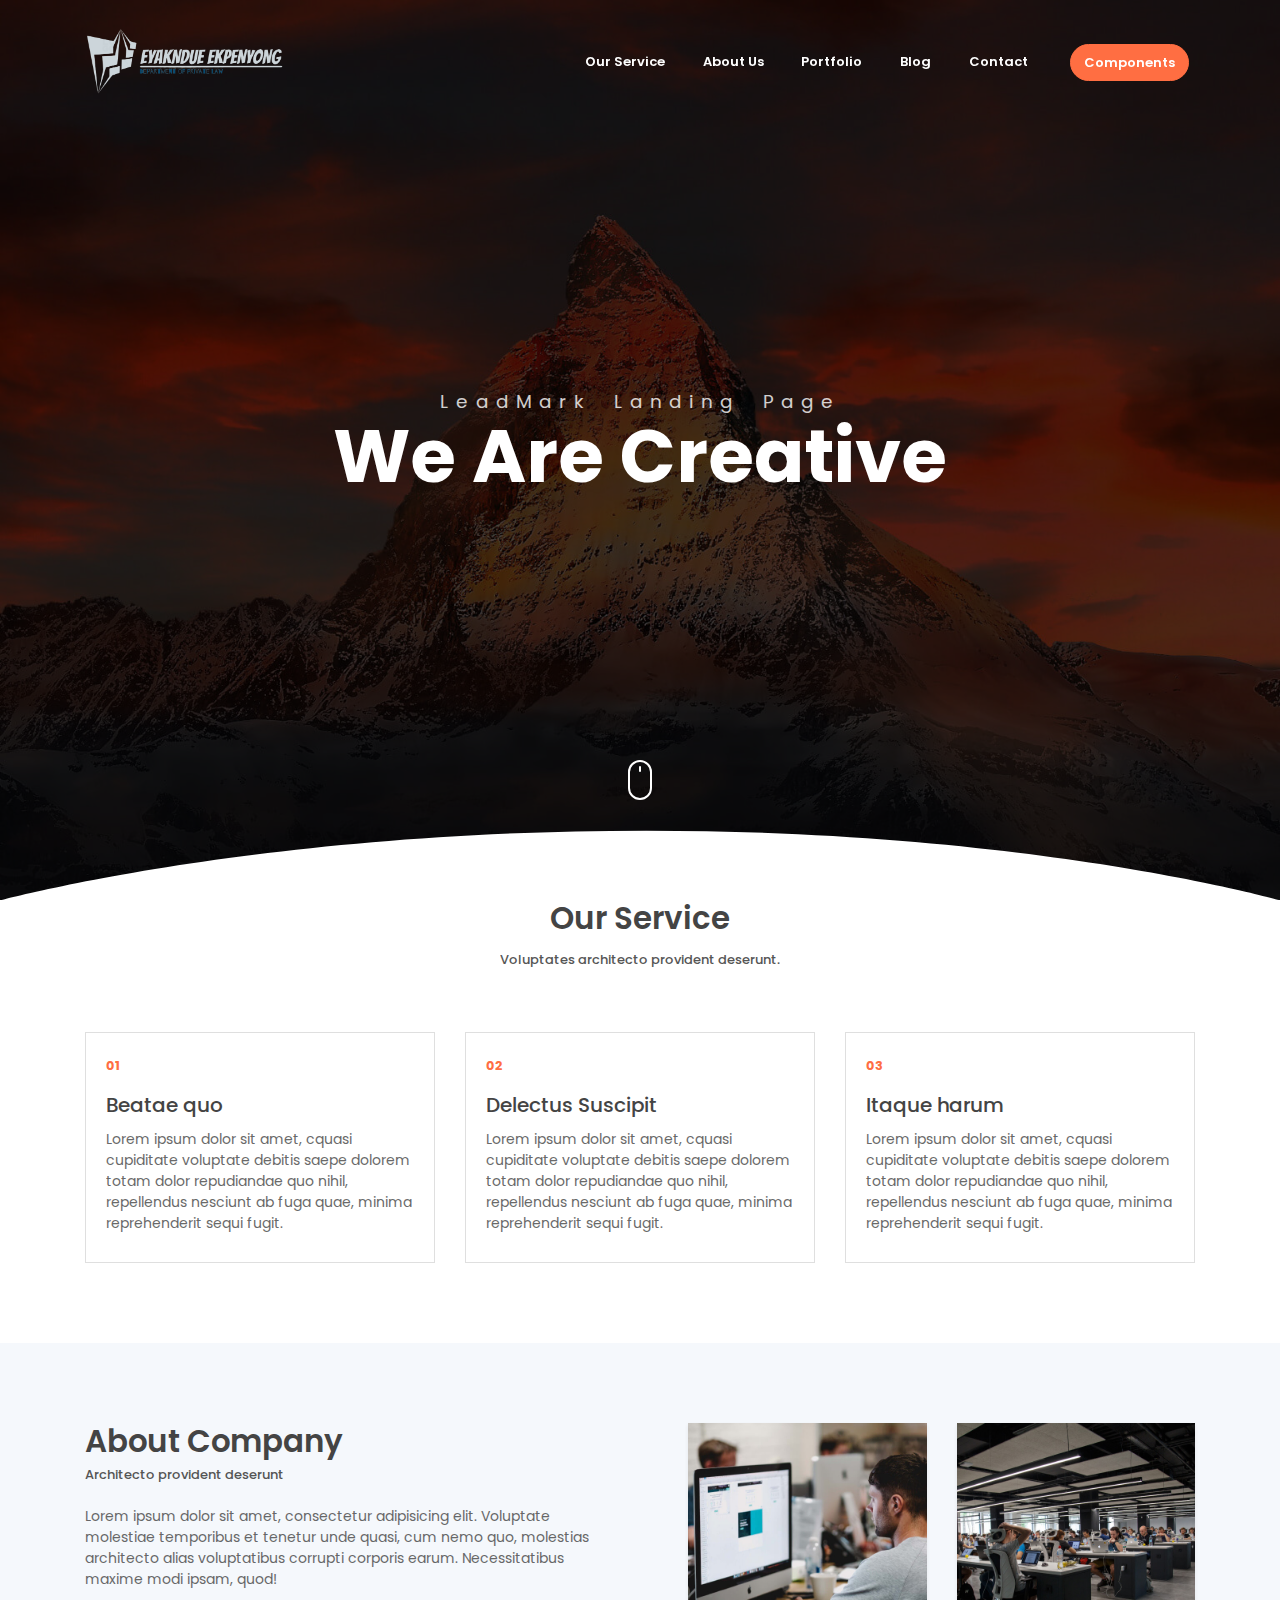
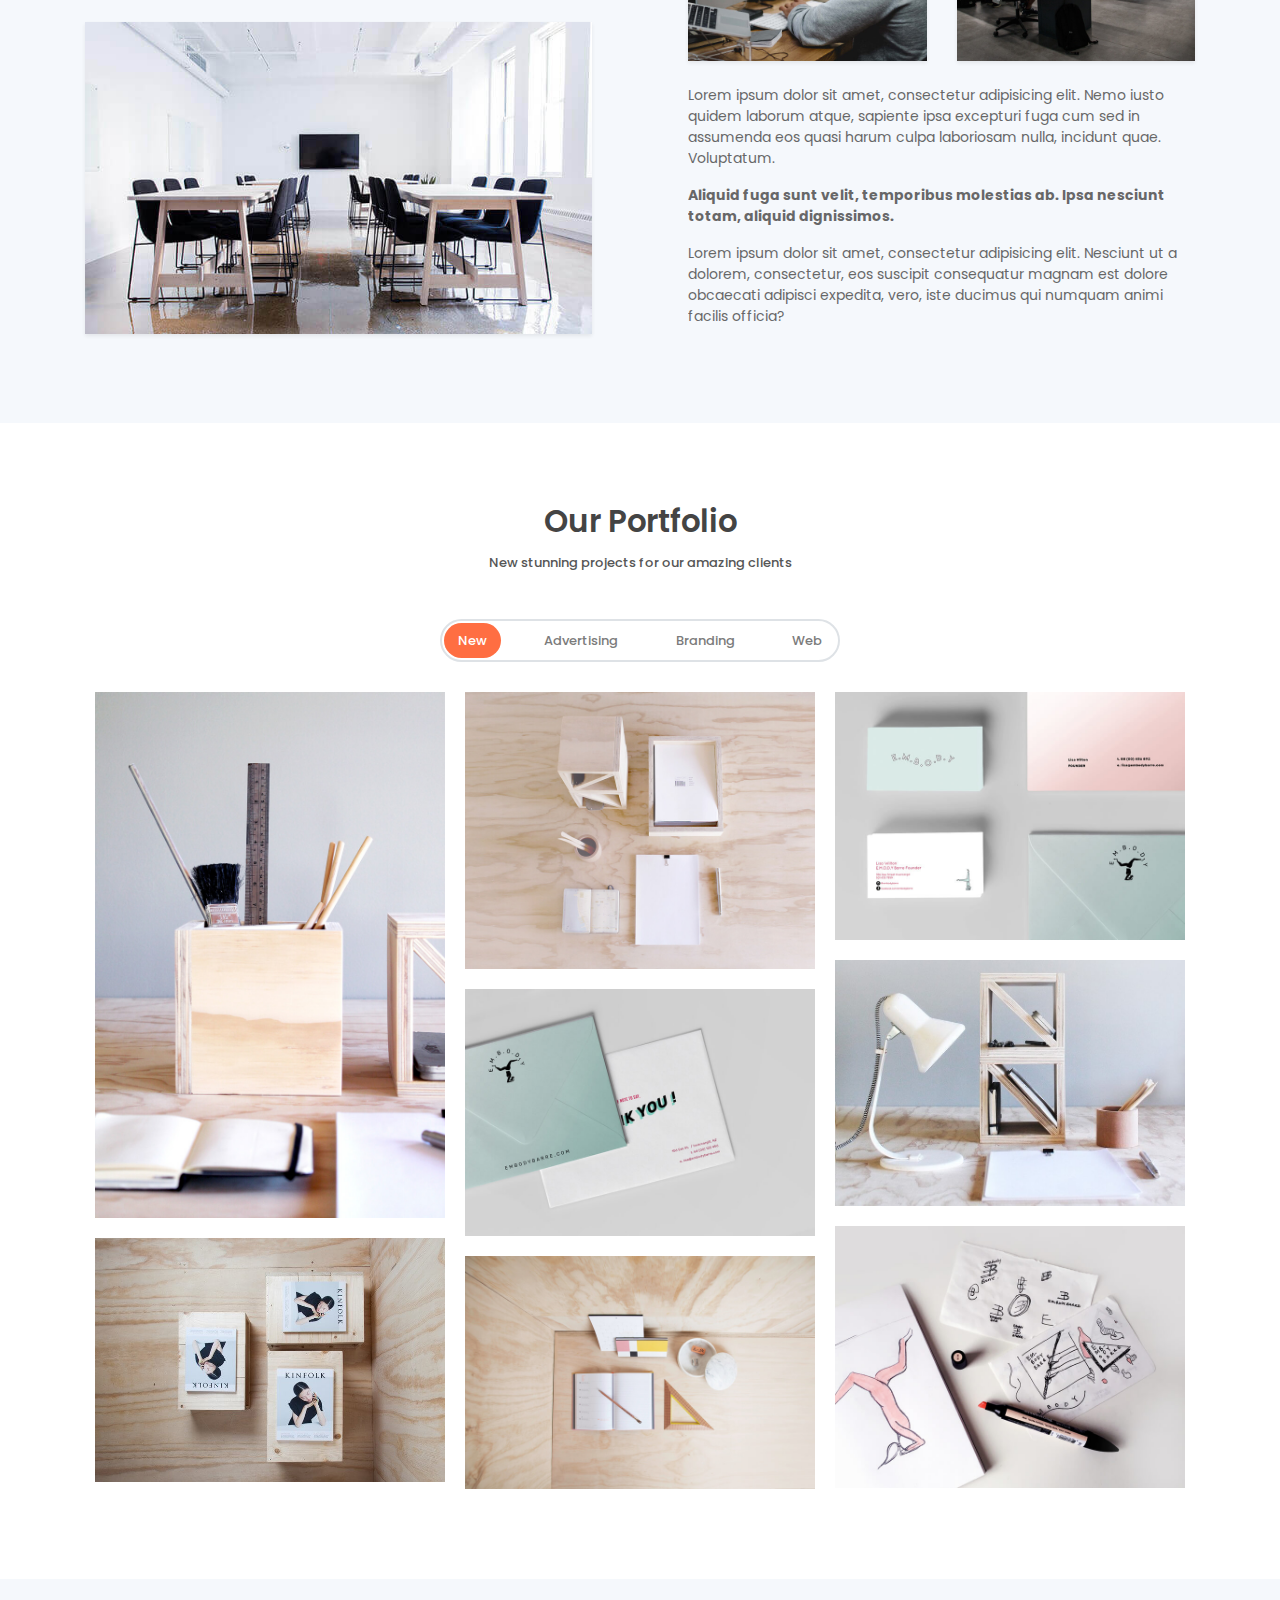
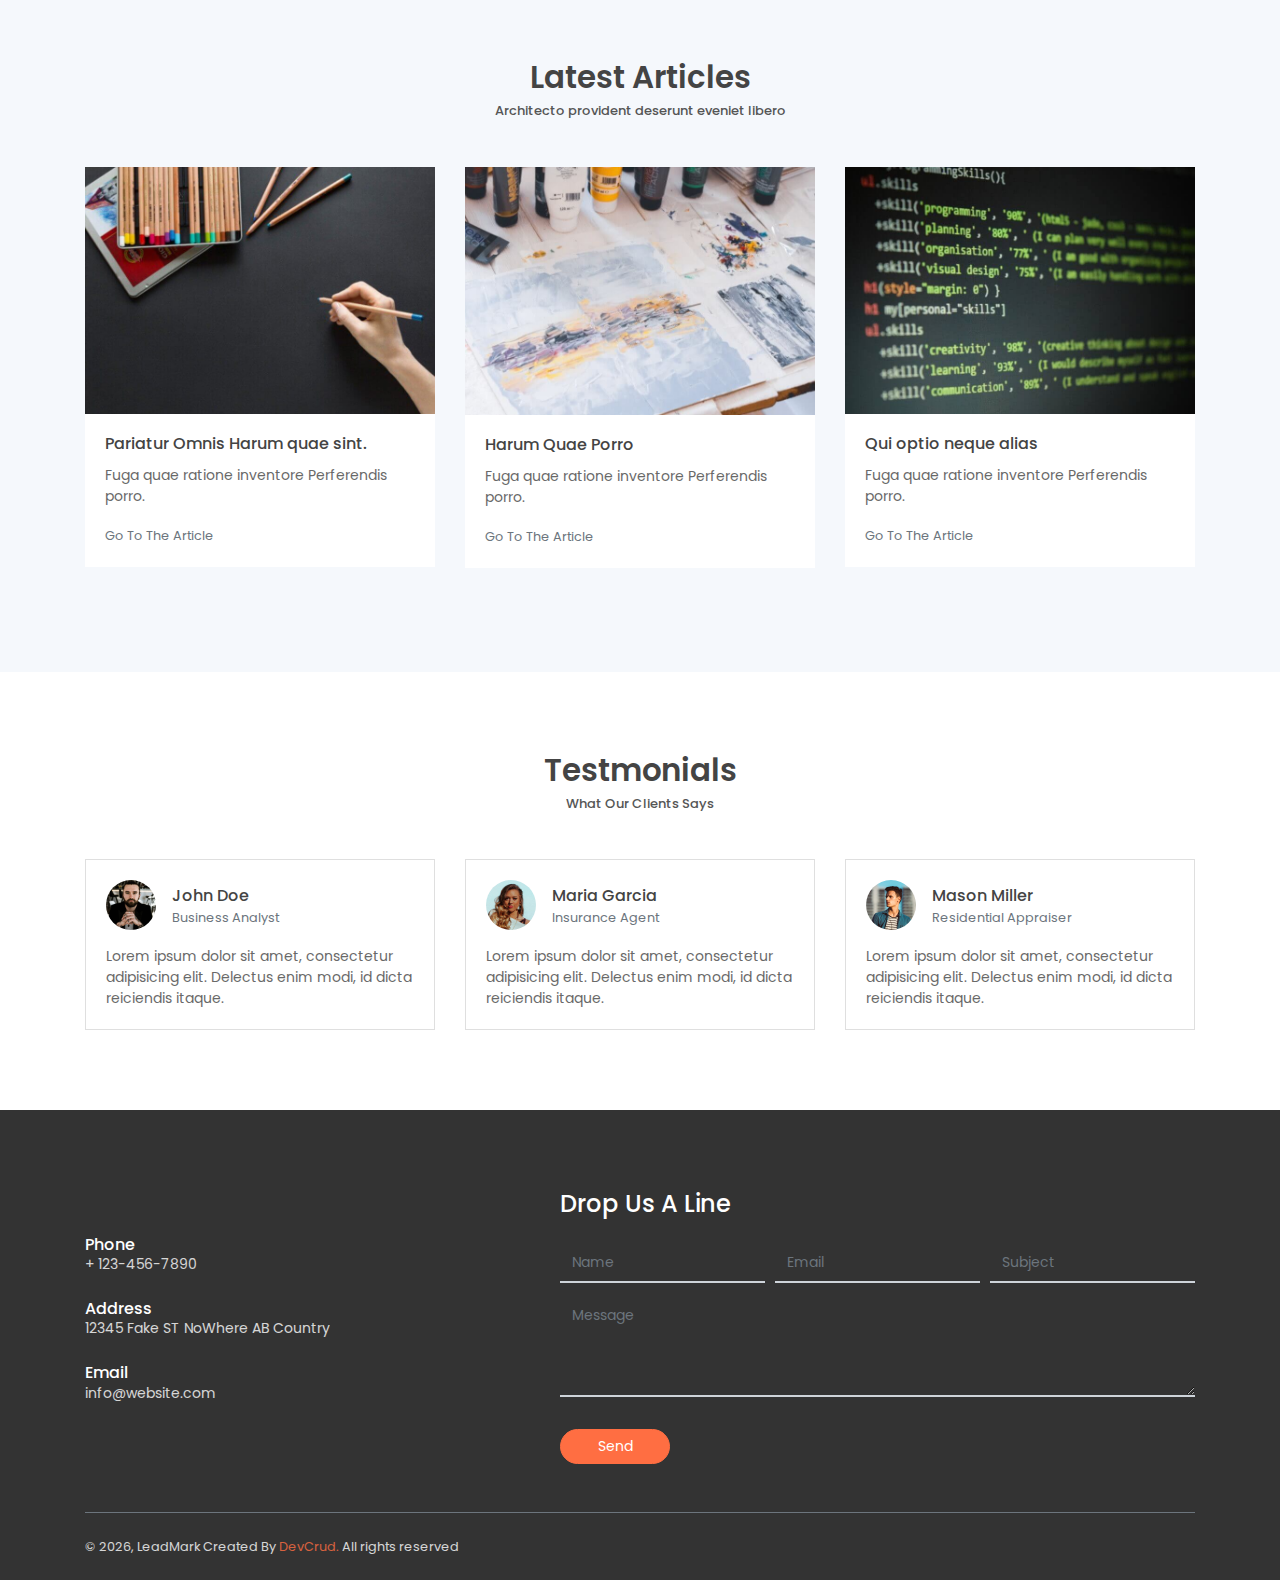
==== index.html @ 231e57fa "first commit" ====
<!DOCTYPE html>
<html lang="en">
<head>
	<meta charset="utf-8">
    <meta name="viewport" content="width=device-width, initial-scale=1, shrink-to-fit=no">
    <meta name="Department of Private Law, Faculty of Law
    University of Uyo" content="Faculty of Law, University of Uyo
    P.M.B. 1017, Uyo, Akwa Ibom State, Nigeria">
    <meta name="EYAKNDUE EKPENYONG NTEKIM" content="Devcrud">
    <title>EYAKNDUE EKPENYONG NTEKIM</title>
     <link rel="icon" type="image/x-icon" href="/public_html/assets/imgs/EYAKNDUE-1-removebg-preview.png">
    <!-- font icons -->
    <link rel="stylesheet" href="assets/vendors/themify-icons/css/themify-icons.css">
    <!-- Bootstrap + LeadMark main styles -->
	<link rel="stylesheet" href="/public_html/assets/css/style.css">
</head>
<body data-spy="scroll" data-target=".navbar" data-offset="40" id="home">

    <!-- page Navigation -->
    <nav class="navbar custom-navbar navbar-expand-md navbar-light fixed-top" data-spy="affix" data-offset-top="10">
        <div class="container">
            <a class="navbar-brand" href="#">
                <img src="/public_html/assets/imgs/Screenshot__3_-removebg-preview.png" alt="">
            </a>
            <button class="navbar-toggler ml-auto" type="button" data-toggle="collapse" data-target="#navbarSupportedContent" aria-controls="navbarSupportedContent" aria-expanded="false" aria-label="Toggle navigation">
                <span class="navbar-toggler-icon"></span>
            </button>
            <div class="collapse navbar-collapse" id="navbarSupportedContent">
                <ul class="navbar-nav ml-auto">                     
                    <li class="nav-item">
                        <a class="nav-link" href="#service">Our Service</a>
                    </li>
                    <li class="nav-item">
                        <a class="nav-link" href="#about">About Us</a>
                    </li>
                    <li class="nav-item">
                        <a class="nav-link" href="#portfolio">Portfolio</a>
                    </li>
                    <li class="nav-item">
                        <a class="nav-link" href="#blog">Blog</a>
                    </li>
                    <li class="nav-item">
                        <a class="nav-link" href="#contact">Contact</a>
                    </li>
                    <li class="nav-item">
                        <a href="./New CV EYAKNDUE EKPENYONG NTEKIM.pdf" download="./New CV EYAKNDUE EKPENYONG NTEKIM.pdf" class="ml-4 nav-link btn btn-primary btn-sm rounded">Components</a>
                    </li>
                </ul>
            </div>
        </div>
    </nav>
    <!-- End Of Second Navigation -->

    <!-- Page Header -->
    <header class="header">
        <div class="overlay">
            <h1 class="subtitle">LeadMark Landing Page</h1>
            <h1 class="title">We Are Creative</h1>  
        </div>  
        <div class="shape">
            <svg viewBox="0 0 1500 200">
                <path d="m 0,240 h 1500.4828 v -71.92164 c 0,0 -286.2763,-81.79324 -743.19024,-81.79324 C 300.37862,86.28512 0,168.07836 0,168.07836 Z"/>
            </svg>
        </div>  
        <div class="mouse-icon"><div class="wheel"></div></div>
    </header>
    <!-- End Of Page Header -->

    <!-- Service Section -->
    <section  id="service" class="section pt-0">
        <div class="container">
            <h6 class="section-title text-center">Our Service</h6>
            <h6 class="section-subtitle text-center mb-5 pb-3">Voluptates architecto provident deserunt.</h6>

            <div class="row">
                <div class="col-md-4">
                    <div class="card mb-4 mb-md-0">
                        <div class="card-body">
                            <small class="text-primary font-weight-bold">01</small>
                            <h5 class="card-title mt-3"> Beatae quo <h5>
                            <p class="mb-0">Lorem ipsum dolor sit amet, cquasi cupiditate voluptate debitis saepe dolorem totam dolor repudiandae quo nihil, repellendus nesciunt ab fuga quae, minima reprehenderit sequi fugit.</p>
                        </div>
                    </div>
                </div>
                <div class="col-md-4">
                    <div class="card mb-4 mb-md-0">
                        <div class="card-body">
                            <small class="text-primary font-weight-bold">02</small>
                            <h5 class="card-title mt-3">Delectus Suscipit<h5>
                            <p class="mb-0">Lorem ipsum dolor sit amet, cquasi cupiditate voluptate debitis saepe dolorem totam dolor repudiandae quo nihil, repellendus nesciunt ab fuga quae, minima reprehenderit sequi fugit.</p>
                        </div>
                    </div>
                </div>
                <div class="col-md-4">
                    <div class="card mb-4 mb-md-0">
                        <div class="card-body">
                            <small class="text-primary font-weight-bold">03</small>
                            <h5 class="card-title mt-3">Itaque harum<h5>
                            <p class="mb-0">Lorem ipsum dolor sit amet, cquasi cupiditate voluptate debitis saepe dolorem totam dolor repudiandae quo nihil, repellendus nesciunt ab fuga quae, minima reprehenderit sequi fugit.</p>
                        </div>
                    </div>
                </div>              
            </div>
        </div>
    </section>
    <!-- End OF Service Section -->

    <!-- About Section -->
    <section class="section" id="about">
        <div class="container">
            <div class="row justify-content-between">
                <div class="col-md-6 pr-md-5 mb-4 mb-md-0">
                    <h6 class="section-title mb-0">About Company</h6>
                    <h6 class="section-subtitle mb-4">Architecto provident deserunt</h6>
                    <p >Lorem ipsum dolor sit amet, consectetur adipisicing elit. Voluptate molestiae temporibus et tenetur unde quasi, cum nemo quo, molestias architecto alias voluptatibus corrupti corporis earum. Necessitatibus maxime modi ipsam, quod!</p>
                    <img src="./public_html/assets/imgs/about.jpg" alt="" class="w-100 mt-3 shadow-sm">
                </div>
                <div class="col-md-6 pl-md-5">
                    <div class="row">
                        <div class="col-6">
                            <img src="./public_html/assets/imgs/about-1.jpg" alt="" class="w-100 shadow-sm">
                        </div>
                        <div class="col-6">
                            <img src="./public_html/assets/imgs/about-2.jpg" alt="" class="w-100 shadow-sm">
                        </div>
                        <div class="col-12 mt-4">
                            <p>Lorem ipsum dolor sit amet, consectetur adipisicing elit. Nemo iusto quidem laborum atque, sapiente ipsa excepturi fuga cum sed in assumenda eos quasi harum culpa laboriosam nulla, incidunt quae. Voluptatum.</p>
                            <p><b>Aliquid fuga sunt velit, temporibus molestias ab. Ipsa nesciunt totam, aliquid dignissimos.</b><br>
                            </p>
                            <p>Lorem ipsum dolor sit amet, consectetur adipisicing elit. Nesciunt ut a dolorem, consectetur, eos suscipit consequatur magnam est dolore obcaecati adipisci expedita, vero, iste ducimus qui numquam animi facilis officia?</p>
                        </div>
                    </div>
                </div>
            </div>              
        </div>
    </section>
    <!-- End OF About Section -->

    <!-- Portfolio Section -->
    <section id="portfolio" class="section portfolio-section">
        <div class="container">
            <h6 class="section-title text-center">Our Portfolio</h6>
            <h6 class="section-subtitle mb-5 text-center">New stunning projects for our amazing clients</h6>
            <div class="filters">
                <a href="#" data-filter=".new" class="active">
                    New
                </a>
                <a href="#" data-filter=".advertising">
                    Advertising
                </a>
                <a href="#" data-filter=".branding">
                    Branding
                </a>
                <a href="#" data-filter=".web">
                    Web
                </a>
            </div>
            <div class="portfolio-container"> 
                <div class="col-md-6 col-lg-4 web new">
                    <div class="portfolio-item">
                        <img src="./public_html/assets/imgs/web-1.jpg" class="img-fluid" alt="Download free bootstrap 4 admin dashboard, free boootstrap 4 templates">
                        <div class="content-holder">
                            <a class="img-popup" href="./public_html/assets/imgs/web-1.jpg"></a>
                            <div class="text-holder">
                                <h6 class="title">WEB</h6>
                                <p class="subtitle">Expedita corporis doloremque velit in totam!</p>
                            </div>
                        </div>   
                    </div>             
                </div>
                <div class="col-md-6 col-lg-4 web new">
                    <div class="portfolio-item">
                        <img src="./public_html/assets/imgs/web-2.jpg" class="img-fluid" alt="Download free bootstrap 4 admin dashboard, free boootstrap 4 templates">
                        <div class="content-holder">
                            <a class="img-popup" href="./public_html/assets/imgs/web-2.jpg"></a>
                            <div class="text-holder">
                                <h6 class="title">WEB</h6>
                                <p class="subtitle">Expedita corporis doloremque velit in totam!</p>
                            </div>
                        </div> 
                    </div>                         
                </div>
                <div class="col-md-6 col-lg-4 advertising new">
                    <div class="portfolio-item">
                        <img src="./public_html/assets/imgs/advertising-2.jpg" class="img-fluid" alt="Download free bootstrap 4 admin dashboard, free boootstrap 4 templates">                         
                        <div class="content-holder">
                            <a class="img-popup" href="./public_html/assets/imgs/advertising-2.jpg"></a>
                            <div class="text-holder">
                                <h6 class="title">ADVERSTISING</h6>
                                <p class="subtitle">Expedita corporis doloremque velit in totam!</p>
                            </div>
                        </div>    
                    </div>              
                </div> 
                <div class="col-md-6 col-lg-4 web">
                    <div class="portfolio-item">
                        <img src="./public_html/assets/imgs/web-4.jpg" class="img-fluid" alt="Download free bootstrap 4 admin dashboard, free boootstrap 4 templates">
                        <div class="content-holder">
                            <a class="img-popup" href="./public_html/assets/imgs/web-4.jpg"></a>
                            <div class="text-holder">
                                <h6 class="title">WEB</h6>
                                <p class="subtitle">Expedita corporis doloremque velit in totam!</p>
                            </div>
                        </div>
                    </div>                                                     
                </div>

                <div class="col-md-6 col-lg-4 advertising"> 
                    <div class="portfolio-item">
                        <img src="./public_html/assets/imgs/advertising-1.jpg" class="img-fluid" alt="Download free bootstrap 4 admin dashboard, free boootstrap 4 templates">                               
                        <div class="content-holder">
                            <a class="img-popup" href="./public_html/assets/imgs/advertising-1.jpg"></a>
                            <div class="text-holder">
                                <h6 class="title">ADVERSITING</h6>
                                <p class="subtitle">Expedita corporis doloremque velit in totam!</p>
                            </div>
                        </div>
                    </div>                                                       
                </div> 
                <div class="col-md-6 col-lg-4 web new">
                    <div class="portfolio-item">
                        <img src="./public_html/assets/imgs/web-3.jpg" class="img-fluid" alt="Download free bootstrap 4 admin dashboard, free boootstrap 4 templates">  
                       <div class="content-holder">
                            <a class="img-popup" href="./public_html/assets/imgs/web-3.jpg"></a>
                            <div class="text-holder">
                                <h6 class="title">WEB</h6>
                                <p class="subtitle">Expedita corporis doloremque velit in totam!</p>
                            </div>
                        </div>
                    </div>                                                     
                </div>
                <div class="col-md-6 col-lg-4 advertising new">
                    <div class="portfolio-item">
                        <img src="./public_html/assets/imgs/advertising-3.jpg" class="img-fluid" alt="Download free bootstrap 4 admin dashboard, free boootstrap 4 templates">       
                       <div class="content-holder">
                            <a class="img-popup" href="./public_html/assets/imgs/advertising-3.jpg"></a>
                            <div class="text-holder">
                                <h6 class="title">ADVERSITING</h6>
                                <p class="subtitle">Expedita corporis doloremque velit in totam!</p>
                            </div>
                        </div>
                    </div>                                                       
                </div> 
                <div class="col-md-6 col-lg-4 advertising new"> 
                    <div class="portfolio-item">
                        <img src="./public_html/assets/imgs/advertising-4.jpg" class="img-fluid" alt="Download free bootstrap 4 admin dashboard, free boootstrap 4 templates">            
                        <div class="content-holder">
                            <a class="img-popup" href="./public_html/assets/imgs/advertising-4.jpg"></a>
                            <div class="text-holder">
                                <h6 class="title">ADVERTISING</h6>
                                <p class="subtitle">Expedita corporis doloremque velit in totam!</p>
                            </div>
                        </div>
                    </div>
                            
                </div> 
                <div class="col-md-6 col-lg-4 branding new">
                    <div class="portfolio-item">
                        <img src="./public_html/assets/imgs/branding-1.jpg" class="img-fluid" alt="Download free bootstrap 4 admin dashboard, free boootstrap 4 templates">                        
                        <div class="content-holder">
                            <a class="img-popup" href="./public_html/assets/imgs/branding-1.jpg"></a>
                            <div class="text-holder">
                                <h6 class="title">BRANDING</h6>
                                <p class="subtitle">Expedita corporis doloremque velit in totam!</p>
                            </div>
                        </div> 
                    </div>
                </div> 
                <div class="col-md-6 col-lg-4 branding">
                    <div class="portfolio-item">
                        <img src="./public_html/assets/imgs/branding-2.jpg" class="img-fluid" alt="Download free bootstrap 4 admin dashboard, free boootstrap 4 templates">  
                        <div class="content-holder">
                            <a class="img-popup" href="./public_html/assets/imgs/branding-2.jpg"></a>
                            <div class="text-holder">
                                <h6 class="title">BRANDING</h6>
                                <p class="subtitle">Expedita corporis doloremque velit in totam!</p>
                            </div>
                        </div>
                    </div>                                                     
                </div> 
                <div class="col-md-6 col-lg-4 branding new">
                    <div class="portfolio-item">
                        <img src="./public_html/assets/imgs/branding-3.jpg" class="img-fluid" alt="Download free bootstrap 4 admin dashboard, free boootstrap 4 templates">   
                        <div class="content-holder">
                            <a class="img-popup" href="./public_html/assets/imgs/branding-3.jpg"></a>
                            <div class="text-holder">
                                <h6 class="title">BRANDING</h6>
                                <p class="subtitle">Expedita corporis doloremque velit in totam!</p>
                            </div>
                        </div>
                    </div>                                                    
                </div> 
                <div class="col-md-6 col-lg-4 branding">
                    <div class="portfolio-item">
                        <img src="./public_html/assets/imgs/branding-4.jpg" class="img-fluid" alt="Download free bootstrap 4 admin dashboard, free boootstrap 4 templates">                      
                        <div class="content-holder">
                            <a class="img-popup" href="./public_html/assets/imgs/branding-4.jpg"></a>
                            <div class="text-holder">
                                <h6 class="title">BRANDING</h6>
                                <p class="subtitle">Expedita corporis doloremque velit in totam!</p>
                            </div>
                        </div>
                    </div>                                                      
                </div> 
                <div class="col-md-6 col-lg-4 branding">
                    <div class="portfolio-item">
                        <img src="./public_html/assets/imgs/branding-5.jpg" class="img-fluid" alt="Download free bootstrap 4 admin dashboard, free boootstrap 4 templates">          
                        <div class="content-holder">
                            <a class="img-popup" href="./public_html/assets/imgs/branding-5.jpg"></a>
                            <div class="text-holder">
                                <h6 class="title">BRANDING</h6>
                                <p class="subtitle">Expedita corporis doloremque velit in totam!</p>
                            </div>
                        </div>
                    </div>                                                   
                </div>
            </div>   
        </div>            
    </section>
    <!-- End of portfolio section -->

    <!-- Blog Section -->
    <section class="section" id="blog">
        <div class="container">
            <h6 class="section-title mb-0 text-center">Latest Articles</h6>
            <h6 class="section-subtitle mb-5 text-center">Architecto provident deserunt eveniet libero</h6>

            <div class="row">
                <div class="col-md-4">
                    <div class="card border-0 mb-4">
                        <img src="./public_html/assets/imgs/blog-1.jpg" alt="" class="card-img-top w-100">
                        <div class="card-body">                         
                            <h6 class="card-title">Pariatur Omnis Harum quae sint.</h6>
                            <p>Fuga quae ratione inventore Perferendis porro.</p>
                            <a href="javascript:void(0)" class="small text-muted">Go To The Article</a>
                        </div>
                    </div>
                </div>
                <div class="col-md-4">
                    <div class="card border-0 mb-4">
                        <img src="./public_html/assets/imgs/blog-2.jpg" alt="" class="card-img-top w-100">
                        <div class="card-body">                         
                            <h6 class="card-title"> Harum Quae Porro</h5>
                            <p>Fuga quae ratione inventore Perferendis porro.</p>
                            <a href="javascript:void(0)" class="small text-muted">Go To The Article</a>
                        </div>
                    </div>
                </div>
                <div class="col-md-4">
                    <div class="card border-0 mb-4">
                        <img src="./public_html/assets/imgs/blog-3.jpg" alt="" class="card-img-top w-100">
                        <div class="card-body">                         
                            <h6 class="card-title">Qui optio neque alias</h6>
                            <p>Fuga quae ratione inventore Perferendis porro.</p>
                            <a href="javascript:void(0)" class="small text-muted">Go To The Article</a>
                        </div>
                    </div>
                </div>
            </div>
        </div>
    </section>
    <!-- End of Blog Section -->

    <!-- Testmonial Section -->
    <section class="section" id="testmonial">
        <div class="container">
            <h6 class="section-title text-center mb-0">Testmonials</h6>
            <h6 class="section-subtitle mb-5 text-center">What Our Clients Says</h6>
            <div class="row">
                <div class="col-md-4 my-3 my-md-0">
                    <div class="card">
                        <div class="card-body">
                            <div class="media align-items-center mb-3">
                                <img class="mr-3" src="./public_html/assets/imgs/avatar.jpg" alt="">
                                <div class="media-body">
                                    <h6 class="mt-1 mb-0">John Doe</h6>
                                    <small class="text-muted mb-0">Business Analyst</small>     
                                </div>
                            </div>
                            <p class="mb-0">Lorem ipsum dolor sit amet, consectetur adipisicing elit. Delectus enim modi, id dicta reiciendis itaque.</p>
                        </div>
                    </div>
                </div>
                <div class="col-md-4 my-3 my-md-0">
                    <div class="card">
                        <div class="card-body">
                            <div class="media align-items-center mb-3">
                                <img class="mr-3" src="./public_html/assets/imgs/avatar-1.jpg" alt="">
                                <div class="media-body">
                                    <h6 class="mt-1 mb-0">Maria Garcia</h6>
                                    <small class="text-muted mb-0">Insurance Agent</small>      
                                </div>
                            </div>
                            <p class="mb-0">Lorem ipsum dolor sit amet, consectetur adipisicing elit. Delectus enim modi, id dicta reiciendis itaque.</p>
                        </div>
                    </div>
                </div>
                <div class="col-md-4 my-3 my-md-0">
                    <div class="card">
                        <div class="card-body">
                            <div class="media align-items-center mb-3">
                                <img class="mr-3" src="./public_html/assets/imgs/avatar-2.jpg" alt="">
                                <div class="media-body">
                                    <h6 class="mt-1 mb-0">Mason Miller</h6>
                                    <small class="text-muted mb-0">Residential Appraiser</small>        
                                </div>
                            </div>
                            <p class="mb-0">Lorem ipsum dolor sit amet, consectetur adipisicing elit. Delectus enim modi, id dicta reiciendis itaque.</p>
                        </div>
                    </div>
                </div>
            </div>
        </div>
    </section>
    <!-- End of Testmonial Section -->

    <!-- Contact Section -->
    <section id="contact" class="section has-img-bg pb-0">
        <div class="container">
            <div class="row align-items-center">
                <div class="col-md-5 my-3">
                    <h6 class="mb-0">Phone</h6>
                    <p class="mb-4">+ 123-456-7890</p>

                    <h6 class="mb-0">Address</h6>
                    <p class="mb-4">12345 Fake ST NoWhere AB Country</p>

                    <h6 class="mb-0">Email</h6>
                    <p class="mb-0">info@website.com</p>
                    <p></p>
                </div>
                <div class="col-md-7">
                    <form>
                        <h4 class="mb-4">Drop Us A Line</h4>
                        <div class="form-row">
                            <div class="form-group col-sm-4">
                                <input type="text" class="form-control text-white rounded-0 bg-transparent" name="name" placeholder="Name">
                            </div>
                            <div class="form-group col-sm-4">
                                <input type="email" class="form-control text-white rounded-0 bg-transparent" name="Email" placeholder="Email">
                            </div>
                            <div class="form-group col-sm-4">
                                <input type="text" class="form-control text-white rounded-0 bg-transparent" name="subject" placeholder="Subject">
                            </div>
                            <div class="form-group col-12">
                                <textarea name="message" id="" cols="30" rows="4" class="form-control text-white rounded-0 bg-transparent" placeholder="Message"></textarea>

                            </div>
                            <div class="form-group col-12 mb-0">
                                <button type="submit" class="btn btn-primary rounded w-md mt-3">Send</button>
                            </div>                          
                        </div>                          
                    </form>
                </div>
            </div>
            <!-- Page Footer -->
            <footer class="mt-5 py-4 border-top border-secondary">
                <p class="mb-0 small">&copy; <script>document.write(new Date().getFullYear())</script>, LeadMark Created By <a href="https://www.devcrud.com" target="_blank">DevCrud.</a>  All rights reserved </p>     
            </footer>
            <!-- End of Page Footer -->  
        </div>
    </section>
	
	<!-- core  -->
    <script src="./public_html/assets/vendors/jquery/jquery-3.4.1.js"></script>
    <script src="./public_html/assets/vendors/bootstrap/bootstrap.bundle.js"></script>

    <!-- bootstrap 3 affix -->
	<script src="./public_html/assets/vendors/bootstrap/bootstrap.affix.js"></script>

    <!-- Isotope -->
    <script src="./public_html/assets/vendors/isotope/isotope.pkgd.js "></script>

    <!-- LeadMark js -->
    <script src="/public_html/assets/js/indexScript.js"></script>

</body>
</html>
---- public_html/assets/css/style.css ----
@charset "UTF-8";
/*!
=========================================================
* LeadMark Landing page
=========================================================

* Copyright: 2019 DevCRUD (https://devcrud.com)
* Licensed: (https://devcrud.com/licenses)
* Coded by www.devcrud.com

=========================================================

* The above copyright notice and this permission notice shall be included in all copies or substantial portions of the Software.
*/
@import url("https://fonts.googleapis.com/css?family=Poppins:100,100i,200,200i,300,300i,400,400i,500,500i,600,600i,700,700i,800,800i,900,900i");
:root {
  --blue: #007bff;
  --indigo: #6610f2;
  --purple: #6f42c1;
  --pink: #e83e8c;
  --red: #eb4d4b;
  --orange: #fd7e14;
  --yellow: #EE5A24;
  --green: #6ab04c;
  --teal: #00cec9;
  --cyan: #1289A7;
  --white: #fff;
  --gray: #6c757d;
  --gray-dark: #1b1b1b;
  --primary: #ff6e42;
  --secondary: #6c757d;
  --success: #6ab04c;
  --info: #1289A7;
  --warning: #EE5A24;
  --danger: #eb4d4b;
  --light: #f8f9fa;
  --dark: #1b1b1b;
  --breakpoint-xs: 0;
  --breakpoint-sm: 576px;
  --breakpoint-md: 768px;
  --breakpoint-lg: 992px;
  --breakpoint-xl: 1200px;
  --font-family-sans-serif: "Poppins", sans-serif;
  --font-family-monospace: SFMono-Regular, Menlo, Monaco, Consolas, "Liberation Mono", "Courier New", monospace;
}

*,
*::before,
*::after {
  box-sizing: border-box;
}

html {
  font-family: sans-serif;
  line-height: 1.15;
  -webkit-text-size-adjust: 100%;
  -webkit-tap-highlight-color: rgba(0, 0, 0, 0);
}

article, aside, figcaption, figure, footer, header, hgroup, main, nav, section {
  display: block;
}

body {
  margin: 0;
  font-family: "Poppins", sans-serif;
  font-size: 1rem;
  font-weight: 400;
  line-height: 1.5;
  color: #444;
  text-align: left;
  background-color: #fff;
}

[tabindex="-1"]:focus {
  outline: 0 !important;
}

hr {
  box-sizing: content-box;
  height: 0;
  overflow: visible;
}

h1, h2, h3, h4, h5, h6 {
  margin-top: 0;
  margin-bottom: 0.5rem;
}

p {
  margin-top: 0;
  margin-bottom: 1rem;
}

abbr[title],
abbr[data-original-title] {
  text-decoration: underline;
  -webkit-text-decoration: underline dotted;
          text-decoration: underline dotted;
  cursor: help;
  border-bottom: 0;
  -webkit-text-decoration-skip-ink: none;
          text-decoration-skip-ink: none;
}

address {
  margin-bottom: 1rem;
  font-style: normal;
  line-height: inherit;
}

ol,
ul,
dl {
  margin-top: 0;
  margin-bottom: 1rem;
}

ol ol,
ul ul,
ol ul,
ul ol {
  margin-bottom: 0;
}

dt {
  font-weight: 700;
}

dd {
  margin-bottom: .5rem;
  margin-left: 0;
}

blockquote {
  margin: 0 0 1rem;
}

b,
strong {
  font-weight: bolder;
}

small {
  font-size: 80%;
}

sub,
sup {
  position: relative;
  font-size: 75%;
  line-height: 0;
  vertical-align: baseline;
}

sub {
  bottom: -.25em;
}

sup {
  top: -.5em;
}

a {
  color: #ff6e42;
  text-decoration: none;
  background-color: transparent;
}

a:hover {
  color: #f53900;
  text-decoration: none;
}

a:not([href]):not([tabindex]) {
  color: inherit;
  text-decoration: none;
}

a:not([href]):not([tabindex]):hover, a:not([href]):not([tabindex]):focus {
  color: inherit;
  text-decoration: none;
}

a:not([href]):not([tabindex]):focus {
  outline: 0;
}

pre,
code,
kbd,
samp {
  font-family: SFMono-Regular, Menlo, Monaco, Consolas, "Liberation Mono", "Courier New", monospace;
  font-size: 1em;
}

pre {
  margin-top: 0;
  margin-bottom: 1rem;
  overflow: auto;
}

figure {
  margin: 0 0 1rem;
}

img {
  vertical-align: middle;
  border-style: none;
}

svg {
  overflow: hidden;
  vertical-align: middle;
}

table {
  border-collapse: collapse;
}

caption {
  padding-top: 0.75rem;
  padding-bottom: 0.75rem;
  color: #6c757d;
  text-align: left;
  caption-side: bottom;
}

th {
  text-align: inherit;
}

label {
  display: inline-block;
  margin-bottom: 0.5rem;
}

button {
  border-radius: 0;
}

button:focus {
  outline: 1px dotted;
  outline: 5px auto -webkit-focus-ring-color;
}

input,
button,
select,
optgroup,
textarea {
  margin: 0;
  font-family: inherit;
  font-size: inherit;
  line-height: inherit;
}

button,
input {
  overflow: visible;
}

button,
select {
  text-transform: none;
}

select {
  word-wrap: normal;
}

button,
[type="button"],
[type="reset"],
[type="submit"] {
  -webkit-appearance: button;
}

button:not(:disabled),
[type="button"]:not(:disabled),
[type="reset"]:not(:disabled),
[type="submit"]:not(:disabled) {
  cursor: pointer;
}

button::-moz-focus-inner,
[type="button"]::-moz-focus-inner,
[type="reset"]::-moz-focus-inner,
[type="submit"]::-moz-focus-inner {
  padding: 0;
  border-style: none;
}

input[type="radio"],
input[type="checkbox"] {
  box-sizing: border-box;
  padding: 0;
}

input[type="date"],
input[type="time"],
input[type="datetime-local"],
input[type="month"] {
  -webkit-appearance: listbox;
}

textarea {
  overflow: auto;
  resize: vertical;
}

fieldset {
  min-width: 0;
  padding: 0;
  margin: 0;
  border: 0;
}

legend {
  display: block;
  width: 100%;
  max-width: 100%;
  padding: 0;
  margin-bottom: .5rem;
  font-size: 1.5rem;
  line-height: inherit;
  color: inherit;
  white-space: normal;
}

progress {
  vertical-align: baseline;
}

[type="number"]::-webkit-inner-spin-button,
[type="number"]::-webkit-outer-spin-button {
  height: auto;
}

[type="search"] {
  outline-offset: -2px;
  -webkit-appearance: none;
}

[type="search"]::-webkit-search-decoration {
  -webkit-appearance: none;
}

::-webkit-file-upload-button {
  font: inherit;
  -webkit-appearance: button;
}

output {
  display: inline-block;
}

summary {
  display: list-item;
  cursor: pointer;
}

template {
  display: none;
}

[hidden] {
  display: none !important;
}

h1, h2, h3, h4, h5, h6,
.h1, .h2, .h3, .h4, .h5, .h6 {
  margin-bottom: 0.5rem;
  font-weight: 500;
  line-height: 1.2;
}

h1, .h1 {
  font-size: 2.5rem;
}

h2, .h2 {
  font-size: 2rem;
}

h3, .h3 {
  font-size: 1.75rem;
}

h4, .h4 {
  font-size: 1.5rem;
}

h5, .h5 {
  font-size: 1.25rem;
}

h6, .h6 {
  font-size: 1rem;
}

.lead {
  font-size: 1.25rem;
  font-weight: 300;
}

.display-1 {
  font-size: 6rem;
  font-weight: 300;
  line-height: 1.2;
}

.display-2 {
  font-size: 5.5rem;
  font-weight: 300;
  line-height: 1.2;
}

.display-3 {
  font-size: 4.5rem;
  font-weight: 300;
  line-height: 1.2;
}

.display-4 {
  font-size: 3.5rem;
  font-weight: 300;
  line-height: 1.2;
}

hr {
  margin-top: 1rem;
  margin-bottom: 1rem;
  border: 0;
  border-top: 1px solid rgba(0, 0, 0, 0.1);
}

small,
.small {
  font-size: 80%;
  font-weight: 400;
}

mark,
.mark {
  padding: 0.2em;
  background-color: #fcf8e3;
}

.list-unstyled {
  padding-left: 0;
  list-style: none;
}

.list-inline {
  padding-left: 0;
  list-style: none;
}

.list-inline-item {
  display: inline-block;
}

.list-inline-item:not(:last-child) {
  margin-right: 0.5rem;
}

.initialism {
  font-size: 90%;
  text-transform: uppercase;
}

.blockquote {
  margin-bottom: 1rem;
  font-size: 1.25rem;
}

.blockquote-footer {
  display: block;
  font-size: 80%;
  color: #6c757d;
}

.blockquote-footer::before {
  content: "\2014\00A0";
}

.img-fluid {
  max-width: 100%;
  height: auto;
}

.img-thumbnail {
  padding: 0.25rem;
  background-color: #fff;
  border: 1px solid #dee2e6;
  border-radius: 0.25rem;
  max-width: 100%;
  height: auto;
}

.figure {
  display: inline-block;
}

.figure-img {
  margin-bottom: 0.5rem;
  line-height: 1;
}

.figure-caption {
  font-size: 90%;
  color: #6c757d;
}

code {
  font-size: 87.5%;
  color: #e83e8c;
  word-break: break-word;
}

a > code {
  color: inherit;
}

kbd {
  padding: 0.2rem 0.4rem;
  font-size: 87.5%;
  color: #fff;
  background-color: #1b1b1b;
  border-radius: 0.2rem;
}

kbd kbd {
  padding: 0;
  font-size: 100%;
  font-weight: 700;
}

pre {
  display: block;
  font-size: 87.5%;
  color: #1b1b1b;
}

pre code {
  font-size: inherit;
  color: inherit;
  word-break: normal;
}

.pre-scrollable {
  max-height: 340px;
  overflow-y: scroll;
}

.container {
  width: 100%;
  padding-right: 15px;
  padding-left: 15px;
  margin-right: auto;
  margin-left: auto;
}

@media (min-width: 576px) {
  .container {
    max-width: 540px;
  }
}

@media (min-width: 768px) {
  .container {
    max-width: 720px;
  }
}

@media (min-width: 992px) {
  .container {
    max-width: 960px;
  }
}

@media (min-width: 1200px) {
  .container {
    max-width: 1140px;
  }
}

.container-fluid {
  width: 100%;
  padding-right: 15px;
  padding-left: 15px;
  margin-right: auto;
  margin-left: auto;
}

.row {
  display: -webkit-box;
  display: -webkit-flex;
  display: -ms-flexbox;
  display: flex;
  -webkit-flex-wrap: wrap;
      -ms-flex-wrap: wrap;
          flex-wrap: wrap;
  margin-right: -15px;
  margin-left: -15px;
}

.no-gutters {
  margin-right: 0;
  margin-left: 0;
}

.no-gutters > .col,
.no-gutters > [class*="col-"] {
  padding-right: 0;
  padding-left: 0;
}

.col-1, .col-2, .col-3, .col-4, .col-5, .col-6, .col-7, .col-8, .col-9, .col-10, .col-11, .col-12, .col,
.col-auto, .col-sm-1, .col-sm-2, .col-sm-3, .col-sm-4, .col-sm-5, .col-sm-6, .col-sm-7, .col-sm-8, .col-sm-9, .col-sm-10, .col-sm-11, .col-sm-12, .col-sm,
.col-sm-auto, .col-md-1, .col-md-2, .col-md-3, .col-md-4, .col-md-5, .col-md-6, .col-md-7, .col-md-8, .col-md-9, .col-md-10, .col-md-11, .col-md-12, .col-md,
.col-md-auto, .col-lg-1, .col-lg-2, .col-lg-3, .col-lg-4, .col-lg-5, .col-lg-6, .col-lg-7, .col-lg-8, .col-lg-9, .col-lg-10, .col-lg-11, .col-lg-12, .col-lg,
.col-lg-auto, .col-xl-1, .col-xl-2, .col-xl-3, .col-xl-4, .col-xl-5, .col-xl-6, .col-xl-7, .col-xl-8, .col-xl-9, .col-xl-10, .col-xl-11, .col-xl-12, .col-xl,
.col-xl-auto {
  position: relative;
  width: 100%;
  padding-right: 15px;
  padding-left: 15px;
}

.col {
  -webkit-flex-basis: 0;
      -ms-flex-preferred-size: 0;
          flex-basis: 0;
  -webkit-box-flex: 1;
  -webkit-flex-grow: 1;
      -ms-flex-positive: 1;
          flex-grow: 1;
  max-width: 100%;
}

.col-auto {
  -webkit-box-flex: 0;
  -webkit-flex: 0 0 auto;
      -ms-flex: 0 0 auto;
          flex: 0 0 auto;
  width: auto;
  max-width: 100%;
}

.col-1 {
  -webkit-box-flex: 0;
  -webkit-flex: 0 0 8.33333%;
      -ms-flex: 0 0 8.33333%;
          flex: 0 0 8.33333%;
  max-width: 8.33333%;
}

.col-2 {
  -webkit-box-flex: 0;
  -webkit-flex: 0 0 16.66667%;
      -ms-flex: 0 0 16.66667%;
          flex: 0 0 16.66667%;
  max-width: 16.66667%;
}

.col-3 {
  -webkit-box-flex: 0;
  -webkit-flex: 0 0 25%;
      -ms-flex: 0 0 25%;
          flex: 0 0 25%;
  max-width: 25%;
}

.col-4 {
  -webkit-box-flex: 0;
  -webkit-flex: 0 0 33.33333%;
      -ms-flex: 0 0 33.33333%;
          flex: 0 0 33.33333%;
  max-width: 33.33333%;
}

.col-5 {
  -webkit-box-flex: 0;
  -webkit-flex: 0 0 41.66667%;
      -ms-flex: 0 0 41.66667%;
          flex: 0 0 41.66667%;
  max-width: 41.66667%;
}

.col-6 {
  -webkit-box-flex: 0;
  -webkit-flex: 0 0 50%;
      -ms-flex: 0 0 50%;
          flex: 0 0 50%;
  max-width: 50%;
}

.col-7 {
  -webkit-box-flex: 0;
  -webkit-flex: 0 0 58.33333%;
      -ms-flex: 0 0 58.33333%;
          flex: 0 0 58.33333%;
  max-width: 58.33333%;
}

.col-8 {
  -webkit-box-flex: 0;
  -webkit-flex: 0 0 66.66667%;
      -ms-flex: 0 0 66.66667%;
          flex: 0 0 66.66667%;
  max-width: 66.66667%;
}

.col-9 {
  -webkit-box-flex: 0;
  -webkit-flex: 0 0 75%;
      -ms-flex: 0 0 75%;
          flex: 0 0 75%;
  max-width: 75%;
}

.col-10 {
  -webkit-box-flex: 0;
  -webkit-flex: 0 0 83.33333%;
      -ms-flex: 0 0 83.33333%;
          flex: 0 0 83.33333%;
  max-width: 83.33333%;
}

.col-11 {
  -webkit-box-flex: 0;
  -webkit-flex: 0 0 91.66667%;
      -ms-flex: 0 0 91.66667%;
          flex: 0 0 91.66667%;
  max-width: 91.66667%;
}

.col-12 {
  -webkit-box-flex: 0;
  -webkit-flex: 0 0 100%;
      -ms-flex: 0 0 100%;
          flex: 0 0 100%;
  max-width: 100%;
}

.order-first {
  -webkit-box-ordinal-group: 0;
  -webkit-order: -1;
      -ms-flex-order: -1;
          order: -1;
}

.order-last {
  -webkit-box-ordinal-group: 14;
  -webkit-order: 13;
      -ms-flex-order: 13;
          order: 13;
}

.order-0 {
  -webkit-box-ordinal-group: 1;
  -webkit-order: 0;
      -ms-flex-order: 0;
          order: 0;
}

.order-1 {
  -webkit-box-ordinal-group: 2;
  -webkit-order: 1;
      -ms-flex-order: 1;
          order: 1;
}

.order-2 {
  -webkit-box-ordinal-group: 3;
  -webkit-order: 2;
      -ms-flex-order: 2;
          order: 2;
}

.order-3 {
  -webkit-box-ordinal-group: 4;
  -webkit-order: 3;
      -ms-flex-order: 3;
          order: 3;
}

.order-4 {
  -webkit-box-ordinal-group: 5;
  -webkit-order: 4;
      -ms-flex-order: 4;
          order: 4;
}

.order-5 {
  -webkit-box-ordinal-group: 6;
  -webkit-order: 5;
      -ms-flex-order: 5;
          order: 5;
}

.order-6 {
  -webkit-box-ordinal-group: 7;
  -webkit-order: 6;
      -ms-flex-order: 6;
          order: 6;
}

.order-7 {
  -webkit-box-ordinal-group: 8;
  -webkit-order: 7;
      -ms-flex-order: 7;
          order: 7;
}

.order-8 {
  -webkit-box-ordinal-group: 9;
  -webkit-order: 8;
      -ms-flex-order: 8;
          order: 8;
}

.order-9 {
  -webkit-box-ordinal-group: 10;
  -webkit-order: 9;
      -ms-flex-order: 9;
          order: 9;
}

.order-10 {
  -webkit-box-ordinal-group: 11;
  -webkit-order: 10;
      -ms-flex-order: 10;
          order: 10;
}

.order-11 {
  -webkit-box-ordinal-group: 12;
  -webkit-order: 11;
      -ms-flex-order: 11;
          order: 11;
}

.order-12 {
  -webkit-box-ordinal-group: 13;
  -webkit-order: 12;
      -ms-flex-order: 12;
          order: 12;
}

.offset-1 {
  margin-left: 8.33333%;
}

.offset-2 {
  margin-left: 16.66667%;
}

.offset-3 {
  margin-left: 25%;
}

.offset-4 {
  margin-left: 33.33333%;
}

.offset-5 {
  margin-left: 41.66667%;
}

.offset-6 {
  margin-left: 50%;
}

.offset-7 {
  margin-left: 58.33333%;
}

.offset-8 {
  margin-left: 66.66667%;
}

.offset-9 {
  margin-left: 75%;
}

.offset-10 {
  margin-left: 83.33333%;
}

.offset-11 {
  margin-left: 91.66667%;
}

@media (min-width: 576px) {
  .col-sm {
    -webkit-flex-basis: 0;
        -ms-flex-preferred-size: 0;
            flex-basis: 0;
    -webkit-box-flex: 1;
    -webkit-flex-grow: 1;
        -ms-flex-positive: 1;
            flex-grow: 1;
    max-width: 100%;
  }
  .col-sm-auto {
    -webkit-box-flex: 0;
    -webkit-flex: 0 0 auto;
        -ms-flex: 0 0 auto;
            flex: 0 0 auto;
    width: auto;
    max-width: 100%;
  }
  .col-sm-1 {
    -webkit-box-flex: 0;
    -webkit-flex: 0 0 8.33333%;
        -ms-flex: 0 0 8.33333%;
            flex: 0 0 8.33333%;
    max-width: 8.33333%;
  }
  .col-sm-2 {
    -webkit-box-flex: 0;
    -webkit-flex: 0 0 16.66667%;
        -ms-flex: 0 0 16.66667%;
            flex: 0 0 16.66667%;
    max-width: 16.66667%;
  }
  .col-sm-3 {
    -webkit-box-flex: 0;
    -webkit-flex: 0 0 25%;
        -ms-flex: 0 0 25%;
            flex: 0 0 25%;
    max-width: 25%;
  }
  .col-sm-4 {
    -webkit-box-flex: 0;
    -webkit-flex: 0 0 33.33333%;
        -ms-flex: 0 0 33.33333%;
            flex: 0 0 33.33333%;
    max-width: 33.33333%;
  }
  .col-sm-5 {
    -webkit-box-flex: 0;
    -webkit-flex: 0 0 41.66667%;
        -ms-flex: 0 0 41.66667%;
            flex: 0 0 41.66667%;
    max-width: 41.66667%;
  }
  .col-sm-6 {
    -webkit-box-flex: 0;
    -webkit-flex: 0 0 50%;
        -ms-flex: 0 0 50%;
            flex: 0 0 50%;
    max-width: 50%;
  }
  .col-sm-7 {
    -webkit-box-flex: 0;
    -webkit-flex: 0 0 58.33333%;
        -ms-flex: 0 0 58.33333%;
            flex: 0 0 58.33333%;
    max-width: 58.33333%;
  }
  .col-sm-8 {
    -webkit-box-flex: 0;
    -webkit-flex: 0 0 66.66667%;
        -ms-flex: 0 0 66.66667%;
            flex: 0 0 66.66667%;
    max-width: 66.66667%;
  }
  .col-sm-9 {
    -webkit-box-flex: 0;
    -webkit-flex: 0 0 75%;
        -ms-flex: 0 0 75%;
            flex: 0 0 75%;
    max-width: 75%;
  }
  .col-sm-10 {
    -webkit-box-flex: 0;
    -webkit-flex: 0 0 83.33333%;
        -ms-flex: 0 0 83.33333%;
            flex: 0 0 83.33333%;
    max-width: 83.33333%;
  }
  .col-sm-11 {
    -webkit-box-flex: 0;
    -webkit-flex: 0 0 91.66667%;
        -ms-flex: 0 0 91.66667%;
            flex: 0 0 91.66667%;
    max-width: 91.66667%;
  }
  .col-sm-12 {
    -webkit-box-flex: 0;
    -webkit-flex: 0 0 100%;
        -ms-flex: 0 0 100%;
            flex: 0 0 100%;
    max-width: 100%;
  }
  .order-sm-first {
    -webkit-box-ordinal-group: 0;
    -webkit-order: -1;
        -ms-flex-order: -1;
            order: -1;
  }
  .order-sm-last {
    -webkit-box-ordinal-group: 14;
    -webkit-order: 13;
        -ms-flex-order: 13;
            order: 13;
  }
  .order-sm-0 {
    -webkit-box-ordinal-group: 1;
    -webkit-order: 0;
        -ms-flex-order: 0;
            order: 0;
  }
  .order-sm-1 {
    -webkit-box-ordinal-group: 2;
    -webkit-order: 1;
        -ms-flex-order: 1;
            order: 1;
  }
  .order-sm-2 {
    -webkit-box-ordinal-group: 3;
    -webkit-order: 2;
        -ms-flex-order: 2;
            order: 2;
  }
  .order-sm-3 {
    -webkit-box-ordinal-group: 4;
    -webkit-order: 3;
        -ms-flex-order: 3;
            order: 3;
  }
  .order-sm-4 {
    -webkit-box-ordinal-group: 5;
    -webkit-order: 4;
        -ms-flex-order: 4;
            order: 4;
  }
  .order-sm-5 {
    -webkit-box-ordinal-group: 6;
    -webkit-order: 5;
        -ms-flex-order: 5;
            order: 5;
  }
  .order-sm-6 {
    -webkit-box-ordinal-group: 7;
    -webkit-order: 6;
        -ms-flex-order: 6;
            order: 6;
  }
  .order-sm-7 {
    -webkit-box-ordinal-group: 8;
    -webkit-order: 7;
        -ms-flex-order: 7;
            order: 7;
  }
  .order-sm-8 {
    -webkit-box-ordinal-group: 9;
    -webkit-order: 8;
        -ms-flex-order: 8;
            order: 8;
  }
  .order-sm-9 {
    -webkit-box-ordinal-group: 10;
    -webkit-order: 9;
        -ms-flex-order: 9;
            order: 9;
  }
  .order-sm-10 {
    -webkit-box-ordinal-group: 11;
    -webkit-order: 10;
        -ms-flex-order: 10;
            order: 10;
  }
  .order-sm-11 {
    -webkit-box-ordinal-group: 12;
    -webkit-order: 11;
        -ms-flex-order: 11;
            order: 11;
  }
  .order-sm-12 {
    -webkit-box-ordinal-group: 13;
    -webkit-order: 12;
        -ms-flex-order: 12;
            order: 12;
  }
  .offset-sm-0 {
    margin-left: 0;
  }
  .offset-sm-1 {
    margin-left: 8.33333%;
  }
  .offset-sm-2 {
    margin-left: 16.66667%;
  }
  .offset-sm-3 {
    margin-left: 25%;
  }
  .offset-sm-4 {
    margin-left: 33.33333%;
  }
  .offset-sm-5 {
    margin-left: 41.66667%;
  }
  .offset-sm-6 {
    margin-left: 50%;
  }
  .offset-sm-7 {
    margin-left: 58.33333%;
  }
  .offset-sm-8 {
    margin-left: 66.66667%;
  }
  .offset-sm-9 {
    margin-left: 75%;
  }
  .offset-sm-10 {
    margin-left: 83.33333%;
  }
  .offset-sm-11 {
    margin-left: 91.66667%;
  }
}

@media (min-width: 768px) {
  .col-md {
    -webkit-flex-basis: 0;
        -ms-flex-preferred-size: 0;
            flex-basis: 0;
    -webkit-box-flex: 1;
    -webkit-flex-grow: 1;
        -ms-flex-positive: 1;
            flex-grow: 1;
    max-width: 100%;
  }
  .col-md-auto {
    -webkit-box-flex: 0;
    -webkit-flex: 0 0 auto;
        -ms-flex: 0 0 auto;
            flex: 0 0 auto;
    width: auto;
    max-width: 100%;
  }
  .col-md-1 {
    -webkit-box-flex: 0;
    -webkit-flex: 0 0 8.33333%;
        -ms-flex: 0 0 8.33333%;
            flex: 0 0 8.33333%;
    max-width: 8.33333%;
  }
  .col-md-2 {
    -webkit-box-flex: 0;
    -webkit-flex: 0 0 16.66667%;
        -ms-flex: 0 0 16.66667%;
            flex: 0 0 16.66667%;
    max-width: 16.66667%;
  }
  .col-md-3 {
    -webkit-box-flex: 0;
    -webkit-flex: 0 0 25%;
        -ms-flex: 0 0 25%;
            flex: 0 0 25%;
    max-width: 25%;
  }
  .col-md-4 {
    -webkit-box-flex: 0;
    -webkit-flex: 0 0 33.33333%;
        -ms-flex: 0 0 33.33333%;
            flex: 0 0 33.33333%;
    max-width: 33.33333%;
  }
  .col-md-5 {
    -webkit-box-flex: 0;
    -webkit-flex: 0 0 41.66667%;
        -ms-flex: 0 0 41.66667%;
            flex: 0 0 41.66667%;
    max-width: 41.66667%;
  }
  .col-md-6 {
    -webkit-box-flex: 0;
    -webkit-flex: 0 0 50%;
        -ms-flex: 0 0 50%;
            flex: 0 0 50%;
    max-width: 50%;
  }
  .col-md-7 {
    -webkit-box-flex: 0;
    -webkit-flex: 0 0 58.33333%;
        -ms-flex: 0 0 58.33333%;
            flex: 0 0 58.33333%;
    max-width: 58.33333%;
  }
  .col-md-8 {
    -webkit-box-flex: 0;
    -webkit-flex: 0 0 66.66667%;
        -ms-flex: 0 0 66.66667%;
            flex: 0 0 66.66667%;
    max-width: 66.66667%;
  }
  .col-md-9 {
    -webkit-box-flex: 0;
    -webkit-flex: 0 0 75%;
        -ms-flex: 0 0 75%;
            flex: 0 0 75%;
    max-width: 75%;
  }
  .col-md-10 {
    -webkit-box-flex: 0;
    -webkit-flex: 0 0 83.33333%;
        -ms-flex: 0 0 83.33333%;
            flex: 0 0 83.33333%;
    max-width: 83.33333%;
  }
  .col-md-11 {
    -webkit-box-flex: 0;
    -webkit-flex: 0 0 91.66667%;
        -ms-flex: 0 0 91.66667%;
            flex: 0 0 91.66667%;
    max-width: 91.66667%;
  }
  .col-md-12 {
    -webkit-box-flex: 0;
    -webkit-flex: 0 0 100%;
        -ms-flex: 0 0 100%;
            flex: 0 0 100%;
    max-width: 100%;
  }
  .order-md-first {
    -webkit-box-ordinal-group: 0;
    -webkit-order: -1;
        -ms-flex-order: -1;
            order: -1;
  }
  .order-md-last {
    -webkit-box-ordinal-group: 14;
    -webkit-order: 13;
        -ms-flex-order: 13;
            order: 13;
  }
  .order-md-0 {
    -webkit-box-ordinal-group: 1;
    -webkit-order: 0;
        -ms-flex-order: 0;
            order: 0;
  }
  .order-md-1 {
    -webkit-box-ordinal-group: 2;
    -webkit-order: 1;
        -ms-flex-order: 1;
            order: 1;
  }
  .order-md-2 {
    -webkit-box-ordinal-group: 3;
    -webkit-order: 2;
        -ms-flex-order: 2;
            order: 2;
  }
  .order-md-3 {
    -webkit-box-ordinal-group: 4;
    -webkit-order: 3;
        -ms-flex-order: 3;
            order: 3;
  }
  .order-md-4 {
    -webkit-box-ordinal-group: 5;
    -webkit-order: 4;
        -ms-flex-order: 4;
            order: 4;
  }
  .order-md-5 {
    -webkit-box-ordinal-group: 6;
    -webkit-order: 5;
        -ms-flex-order: 5;
            order: 5;
  }
  .order-md-6 {
    -webkit-box-ordinal-group: 7;
    -webkit-order: 6;
        -ms-flex-order: 6;
            order: 6;
  }
  .order-md-7 {
    -webkit-box-ordinal-group: 8;
    -webkit-order: 7;
        -ms-flex-order: 7;
            order: 7;
  }
  .order-md-8 {
    -webkit-box-ordinal-group: 9;
    -webkit-order: 8;
        -ms-flex-order: 8;
            order: 8;
  }
  .order-md-9 {
    -webkit-box-ordinal-group: 10;
    -webkit-order: 9;
        -ms-flex-order: 9;
            order: 9;
  }
  .order-md-10 {
    -webkit-box-ordinal-group: 11;
    -webkit-order: 10;
        -ms-flex-order: 10;
            order: 10;
  }
  .order-md-11 {
    -webkit-box-ordinal-group: 12;
    -webkit-order: 11;
        -ms-flex-order: 11;
            order: 11;
  }
  .order-md-12 {
    -webkit-box-ordinal-group: 13;
    -webkit-order: 12;
        -ms-flex-order: 12;
            order: 12;
  }
  .offset-md-0 {
    margin-left: 0;
  }
  .offset-md-1 {
    margin-left: 8.33333%;
  }
  .offset-md-2 {
    margin-left: 16.66667%;
  }
  .offset-md-3 {
    margin-left: 25%;
  }
  .offset-md-4 {
    margin-left: 33.33333%;
  }
  .offset-md-5 {
    margin-left: 41.66667%;
  }
  .offset-md-6 {
    margin-left: 50%;
  }
  .offset-md-7 {
    margin-left: 58.33333%;
  }
  .offset-md-8 {
    margin-left: 66.66667%;
  }
  .offset-md-9 {
    margin-left: 75%;
  }
  .offset-md-10 {
    margin-left: 83.33333%;
  }
  .offset-md-11 {
    margin-left: 91.66667%;
  }
}

@media (min-width: 992px) {
  .col-lg {
    -webkit-flex-basis: 0;
        -ms-flex-preferred-size: 0;
            flex-basis: 0;
    -webkit-box-flex: 1;
    -webkit-flex-grow: 1;
        -ms-flex-positive: 1;
            flex-grow: 1;
    max-width: 100%;
  }
  .col-lg-auto {
    -webkit-box-flex: 0;
    -webkit-flex: 0 0 auto;
        -ms-flex: 0 0 auto;
            flex: 0 0 auto;
    width: auto;
    max-width: 100%;
  }
  .col-lg-1 {
    -webkit-box-flex: 0;
    -webkit-flex: 0 0 8.33333%;
        -ms-flex: 0 0 8.33333%;
            flex: 0 0 8.33333%;
    max-width: 8.33333%;
  }
  .col-lg-2 {
    -webkit-box-flex: 0;
    -webkit-flex: 0 0 16.66667%;
        -ms-flex: 0 0 16.66667%;
            flex: 0 0 16.66667%;
    max-width: 16.66667%;
  }
  .col-lg-3 {
    -webkit-box-flex: 0;
    -webkit-flex: 0 0 25%;
        -ms-flex: 0 0 25%;
            flex: 0 0 25%;
    max-width: 25%;
  }
  .col-lg-4 {
    -webkit-box-flex: 0;
    -webkit-flex: 0 0 33.33333%;
        -ms-flex: 0 0 33.33333%;
            flex: 0 0 33.33333%;
    max-width: 33.33333%;
  }
  .col-lg-5 {
    -webkit-box-flex: 0;
    -webkit-flex: 0 0 41.66667%;
        -ms-flex: 0 0 41.66667%;
            flex: 0 0 41.66667%;
    max-width: 41.66667%;
  }
  .col-lg-6 {
    -webkit-box-flex: 0;
    -webkit-flex: 0 0 50%;
        -ms-flex: 0 0 50%;
            flex: 0 0 50%;
    max-width: 50%;
  }
  .col-lg-7 {
    -webkit-box-flex: 0;
    -webkit-flex: 0 0 58.33333%;
        -ms-flex: 0 0 58.33333%;
            flex: 0 0 58.33333%;
    max-width: 58.33333%;
  }
  .col-lg-8 {
    -webkit-box-flex: 0;
    -webkit-flex: 0 0 66.66667%;
        -ms-flex: 0 0 66.66667%;
            flex: 0 0 66.66667%;
    max-width: 66.66667%;
  }
  .col-lg-9 {
    -webkit-box-flex: 0;
    -webkit-flex: 0 0 75%;
        -ms-flex: 0 0 75%;
            flex: 0 0 75%;
    max-width: 75%;
  }
  .col-lg-10 {
    -webkit-box-flex: 0;
    -webkit-flex: 0 0 83.33333%;
        -ms-flex: 0 0 83.33333%;
            flex: 0 0 83.33333%;
    max-width: 83.33333%;
  }
  .col-lg-11 {
    -webkit-box-flex: 0;
    -webkit-flex: 0 0 91.66667%;
        -ms-flex: 0 0 91.66667%;
            flex: 0 0 91.66667%;
    max-width: 91.66667%;
  }
  .col-lg-12 {
    -webkit-box-flex: 0;
    -webkit-flex: 0 0 100%;
        -ms-flex: 0 0 100%;
            flex: 0 0 100%;
    max-width: 100%;
  }
  .order-lg-first {
    -webkit-box-ordinal-group: 0;
    -webkit-order: -1;
        -ms-flex-order: -1;
            order: -1;
  }
  .order-lg-last {
    -webkit-box-ordinal-group: 14;
    -webkit-order: 13;
        -ms-flex-order: 13;
            order: 13;
  }
  .order-lg-0 {
    -webkit-box-ordinal-group: 1;
    -webkit-order: 0;
        -ms-flex-order: 0;
            order: 0;
  }
  .order-lg-1 {
    -webkit-box-ordinal-group: 2;
    -webkit-order: 1;
        -ms-flex-order: 1;
            order: 1;
  }
  .order-lg-2 {
    -webkit-box-ordinal-group: 3;
    -webkit-order: 2;
        -ms-flex-order: 2;
            order: 2;
  }
  .order-lg-3 {
    -webkit-box-ordinal-group: 4;
    -webkit-order: 3;
        -ms-flex-order: 3;
            order: 3;
  }
  .order-lg-4 {
    -webkit-box-ordinal-group: 5;
    -webkit-order: 4;
        -ms-flex-order: 4;
            order: 4;
  }
  .order-lg-5 {
    -webkit-box-ordinal-group: 6;
    -webkit-order: 5;
        -ms-flex-order: 5;
            order: 5;
  }
  .order-lg-6 {
    -webkit-box-ordinal-group: 7;
    -webkit-order: 6;
        -ms-flex-order: 6;
            order: 6;
  }
  .order-lg-7 {
    -webkit-box-ordinal-group: 8;
    -webkit-order: 7;
        -ms-flex-order: 7;
            order: 7;
  }
  .order-lg-8 {
    -webkit-box-ordinal-group: 9;
    -webkit-order: 8;
        -ms-flex-order: 8;
            order: 8;
  }
  .order-lg-9 {
    -webkit-box-ordinal-group: 10;
    -webkit-order: 9;
        -ms-flex-order: 9;
            order: 9;
  }
  .order-lg-10 {
    -webkit-box-ordinal-group: 11;
    -webkit-order: 10;
        -ms-flex-order: 10;
            order: 10;
  }
  .order-lg-11 {
    -webkit-box-ordinal-group: 12;
    -webkit-order: 11;
        -ms-flex-order: 11;
            order: 11;
  }
  .order-lg-12 {
    -webkit-box-ordinal-group: 13;
    -webkit-order: 12;
        -ms-flex-order: 12;
            order: 12;
  }
  .offset-lg-0 {
    margin-left: 0;
  }
  .offset-lg-1 {
    margin-left: 8.33333%;
  }
  .offset-lg-2 {
    margin-left: 16.66667%;
  }
  .offset-lg-3 {
    margin-left: 25%;
  }
  .offset-lg-4 {
    margin-left: 33.33333%;
  }
  .offset-lg-5 {
    margin-left: 41.66667%;
  }
  .offset-lg-6 {
    margin-left: 50%;
  }
  .offset-lg-7 {
    margin-left: 58.33333%;
  }
  .offset-lg-8 {
    margin-left: 66.66667%;
  }
  .offset-lg-9 {
    margin-left: 75%;
  }
  .offset-lg-10 {
    margin-left: 83.33333%;
  }
  .offset-lg-11 {
    margin-left: 91.66667%;
  }
}

@media (min-width: 1200px) {
  .col-xl {
    -webkit-flex-basis: 0;
        -ms-flex-preferred-size: 0;
            flex-basis: 0;
    -webkit-box-flex: 1;
    -webkit-flex-grow: 1;
        -ms-flex-positive: 1;
            flex-grow: 1;
    max-width: 100%;
  }
  .col-xl-auto {
    -webkit-box-flex: 0;
    -webkit-flex: 0 0 auto;
        -ms-flex: 0 0 auto;
            flex: 0 0 auto;
    width: auto;
    max-width: 100%;
  }
  .col-xl-1 {
    -webkit-box-flex: 0;
    -webkit-flex: 0 0 8.33333%;
        -ms-flex: 0 0 8.33333%;
            flex: 0 0 8.33333%;
    max-width: 8.33333%;
  }
  .col-xl-2 {
    -webkit-box-flex: 0;
    -webkit-flex: 0 0 16.66667%;
        -ms-flex: 0 0 16.66667%;
            flex: 0 0 16.66667%;
    max-width: 16.66667%;
  }
  .col-xl-3 {
    -webkit-box-flex: 0;
    -webkit-flex: 0 0 25%;
        -ms-flex: 0 0 25%;
            flex: 0 0 25%;
    max-width: 25%;
  }
  .col-xl-4 {
    -webkit-box-flex: 0;
    -webkit-flex: 0 0 33.33333%;
        -ms-flex: 0 0 33.33333%;
            flex: 0 0 33.33333%;
    max-width: 33.33333%;
  }
  .col-xl-5 {
    -webkit-box-flex: 0;
    -webkit-flex: 0 0 41.66667%;
        -ms-flex: 0 0 41.66667%;
            flex: 0 0 41.66667%;
    max-width: 41.66667%;
  }
  .col-xl-6 {
    -webkit-box-flex: 0;
    -webkit-flex: 0 0 50%;
        -ms-flex: 0 0 50%;
            flex: 0 0 50%;
    max-width: 50%;
  }
  .col-xl-7 {
    -webkit-box-flex: 0;
    -webkit-flex: 0 0 58.33333%;
        -ms-flex: 0 0 58.33333%;
            flex: 0 0 58.33333%;
    max-width: 58.33333%;
  }
  .col-xl-8 {
    -webkit-box-flex: 0;
    -webkit-flex: 0 0 66.66667%;
        -ms-flex: 0 0 66.66667%;
            flex: 0 0 66.66667%;
    max-width: 66.66667%;
  }
  .col-xl-9 {
    -webkit-box-flex: 0;
    -webkit-flex: 0 0 75%;
        -ms-flex: 0 0 75%;
            flex: 0 0 75%;
    max-width: 75%;
  }
  .col-xl-10 {
    -webkit-box-flex: 0;
    -webkit-flex: 0 0 83.33333%;
        -ms-flex: 0 0 83.33333%;
            flex: 0 0 83.33333%;
    max-width: 83.33333%;
  }
  .col-xl-11 {
    -webkit-box-flex: 0;
    -webkit-flex: 0 0 91.66667%;
        -ms-flex: 0 0 91.66667%;
            flex: 0 0 91.66667%;
    max-width: 91.66667%;
  }
  .col-xl-12 {
    -webkit-box-flex: 0;
    -webkit-flex: 0 0 100%;
        -ms-flex: 0 0 100%;
            flex: 0 0 100%;
    max-width: 100%;
  }
  .order-xl-first {
    -webkit-box-ordinal-group: 0;
    -webkit-order: -1;
        -ms-flex-order: -1;
            order: -1;
  }
  .order-xl-last {
    -webkit-box-ordinal-group: 14;
    -webkit-order: 13;
        -ms-flex-order: 13;
            order: 13;
  }
  .order-xl-0 {
    -webkit-box-ordinal-group: 1;
    -webkit-order: 0;
        -ms-flex-order: 0;
            order: 0;
  }
  .order-xl-1 {
    -webkit-box-ordinal-group: 2;
    -webkit-order: 1;
        -ms-flex-order: 1;
            order: 1;
  }
  .order-xl-2 {
    -webkit-box-ordinal-group: 3;
    -webkit-order: 2;
        -ms-flex-order: 2;
            order: 2;
  }
  .order-xl-3 {
    -webkit-box-ordinal-group: 4;
    -webkit-order: 3;
        -ms-flex-order: 3;
            order: 3;
  }
  .order-xl-4 {
    -webkit-box-ordinal-group: 5;
    -webkit-order: 4;
        -ms-flex-order: 4;
            order: 4;
  }
  .order-xl-5 {
    -webkit-box-ordinal-group: 6;
    -webkit-order: 5;
        -ms-flex-order: 5;
            order: 5;
  }
  .order-xl-6 {
    -webkit-box-ordinal-group: 7;
    -webkit-order: 6;
        -ms-flex-order: 6;
            order: 6;
  }
  .order-xl-7 {
    -webkit-box-ordinal-group: 8;
    -webkit-order: 7;
        -ms-flex-order: 7;
            order: 7;
  }
  .order-xl-8 {
    -webkit-box-ordinal-group: 9;
    -webkit-order: 8;
        -ms-flex-order: 8;
            order: 8;
  }
  .order-xl-9 {
    -webkit-box-ordinal-group: 10;
    -webkit-order: 9;
        -ms-flex-order: 9;
            order: 9;
  }
  .order-xl-10 {
    -webkit-box-ordinal-group: 11;
    -webkit-order: 10;
        -ms-flex-order: 10;
            order: 10;
  }
  .order-xl-11 {
    -webkit-box-ordinal-group: 12;
    -webkit-order: 11;
        -ms-flex-order: 11;
            order: 11;
  }
  .order-xl-12 {
    -webkit-box-ordinal-group: 13;
    -webkit-order: 12;
        -ms-flex-order: 12;
            order: 12;
  }
  .offset-xl-0 {
    margin-left: 0;
  }
  .offset-xl-1 {
    margin-left: 8.33333%;
  }
  .offset-xl-2 {
    margin-left: 16.66667%;
  }
  .offset-xl-3 {
    margin-left: 25%;
  }
  .offset-xl-4 {
    margin-left: 33.33333%;
  }
  .offset-xl-5 {
    margin-left: 41.66667%;
  }
  .offset-xl-6 {
    margin-left: 50%;
  }
  .offset-xl-7 {
    margin-left: 58.33333%;
  }
  .offset-xl-8 {
    margin-left: 66.66667%;
  }
  .offset-xl-9 {
    margin-left: 75%;
  }
  .offset-xl-10 {
    margin-left: 83.33333%;
  }
  .offset-xl-11 {
    margin-left: 91.66667%;
  }
}

.table {
  width: 100%;
  margin-bottom: 1rem;
  color: #444;
}

.table th,
.table td {
  padding: 0.75rem;
  vertical-align: top;
  border-top: 1px solid #dee2e6;
}

.table thead th {
  vertical-align: bottom;
  border-bottom: 2px solid #dee2e6;
}

.table tbody + tbody {
  border-top: 2px solid #dee2e6;
}

.table-sm th,
.table-sm td {
  padding: 0.3rem;
}

.table-bordered {
  border: 1px solid #dee2e6;
}

.table-bordered th,
.table-bordered td {
  border: 1px solid #dee2e6;
}

.table-bordered thead th,
.table-bordered thead td {
  border-bottom-width: 2px;
}

.table-borderless th,
.table-borderless td,
.table-borderless thead th,
.table-borderless tbody + tbody {
  border: 0;
}

.table-striped tbody tr:nth-of-type(odd) {
  background-color: rgba(0, 0, 0, 0.05);
}

.table-hover tbody tr:hover {
  color: #444;
  background-color: rgba(0, 0, 0, 0.075);
}

.table-primary,
.table-primary > th,
.table-primary > td {
  background-color: #ffd6ca;
}

.table-primary th,
.table-primary td,
.table-primary thead th,
.table-primary tbody + tbody {
  border-color: #ffb49d;
}

.table-hover .table-primary:hover {
  background-color: #ffc2b1;
}

.table-hover .table-primary:hover > td,
.table-hover .table-primary:hover > th {
  background-color: #ffc2b1;
}

.table-secondary,
.table-secondary > th,
.table-secondary > td {
  background-color: #d6d8db;
}

.table-secondary th,
.table-secondary td,
.table-secondary thead th,
.table-secondary tbody + tbody {
  border-color: #b3b7bb;
}

.table-hover .table-secondary:hover {
  background-color: #c8cbcf;
}

.table-hover .table-secondary:hover > td,
.table-hover .table-secondary:hover > th {
  background-color: #c8cbcf;
}

.table-success,
.table-success > th,
.table-success > td {
  background-color: #d5e9cd;
}

.table-success th,
.table-success td,
.table-success thead th,
.table-success tbody + tbody {
  border-color: #b2d6a2;
}

.table-hover .table-success:hover {
  background-color: #c6e1bb;
}

.table-hover .table-success:hover > td,
.table-hover .table-success:hover > th {
  background-color: #c6e1bb;
}

.table-info,
.table-info > th,
.table-info > td {
  background-color: #bddee6;
}

.table-info th,
.table-info td,
.table-info thead th,
.table-info tbody + tbody {
  border-color: #84c2d1;
}

.table-hover .table-info:hover {
  background-color: #abd5df;
}

.table-hover .table-info:hover > td,
.table-hover .table-info:hover > th {
  background-color: #abd5df;
}

.table-warning,
.table-warning > th,
.table-warning > td {
  background-color: #fad1c2;
}

.table-warning th,
.table-warning td,
.table-warning thead th,
.table-warning tbody + tbody {
  border-color: #f6a98d;
}

.table-hover .table-warning:hover {
  background-color: #f8bfaa;
}

.table-hover .table-warning:hover > td,
.table-hover .table-warning:hover > th {
  background-color: #f8bfaa;
}

.table-danger,
.table-danger > th,
.table-danger > td {
  background-color: #f9cdcd;
}

.table-danger th,
.table-danger td,
.table-danger thead th,
.table-danger tbody + tbody {
  border-color: #f5a2a1;
}

.table-hover .table-danger:hover {
  background-color: #f6b6b6;
}

.table-hover .table-danger:hover > td,
.table-hover .table-danger:hover > th {
  background-color: #f6b6b6;
}

.table-light,
.table-light > th,
.table-light > td {
  background-color: #fdfdfe;
}

.table-light th,
.table-light td,
.table-light thead th,
.table-light tbody + tbody {
  border-color: #fbfcfc;
}

.table-hover .table-light:hover {
  background-color: #ececf6;
}

.table-hover .table-light:hover > td,
.table-hover .table-light:hover > th {
  background-color: #ececf6;
}

.table-dark,
.table-dark > th,
.table-dark > td {
  background-color: #bfbfbf;
}

.table-dark th,
.table-dark td,
.table-dark thead th,
.table-dark tbody + tbody {
  border-color: #888888;
}

.table-hover .table-dark:hover {
  background-color: #b2b2b2;
}

.table-hover .table-dark:hover > td,
.table-hover .table-dark:hover > th {
  background-color: #b2b2b2;
}

.table-active,
.table-active > th,
.table-active > td {
  background-color: rgba(0, 0, 0, 0.075);
}

.table-hover .table-active:hover {
  background-color: rgba(0, 0, 0, 0.075);
}

.table-hover .table-active:hover > td,
.table-hover .table-active:hover > th {
  background-color: rgba(0, 0, 0, 0.075);
}

.table .thead-dark th {
  color: #fff;
  background-color: #343a40;
  border-color: #454d55;
}

.table .thead-light th {
  color: #495057;
  background-color: #e9ecef;
  border-color: #dee2e6;
}

.table-dark {
  color: #fff;
  background-color: #343a40;
}

.table-dark th,
.table-dark td,
.table-dark thead th {
  border-color: #454d55;
}

.table-dark.table-bordered {
  border: 0;
}

.table-dark.table-striped tbody tr:nth-of-type(odd) {
  background-color: rgba(255, 255, 255, 0.05);
}

.table-dark.table-hover tbody tr:hover {
  color: #fff;
  background-color: rgba(255, 255, 255, 0.075);
}

@media (max-width: 575.98px) {
  .table-responsive-sm {
    display: block;
    width: 100%;
    overflow-x: auto;
    -webkit-overflow-scrolling: touch;
  }
  .table-responsive-sm > .table-bordered {
    border: 0;
  }
}

@media (max-width: 767.98px) {
  .table-responsive-md {
    display: block;
    width: 100%;
    overflow-x: auto;
    -webkit-overflow-scrolling: touch;
  }
  .table-responsive-md > .table-bordered {
    border: 0;
  }
}

@media (max-width: 991.98px) {
  .table-responsive-lg {
    display: block;
    width: 100%;
    overflow-x: auto;
    -webkit-overflow-scrolling: touch;
  }
  .table-responsive-lg > .table-bordered {
    border: 0;
  }
}

@media (max-width: 1199.98px) {
  .table-responsive-xl {
    display: block;
    width: 100%;
    overflow-x: auto;
    -webkit-overflow-scrolling: touch;
  }
  .table-responsive-xl > .table-bordered {
    border: 0;
  }
}

.table-responsive {
  display: block;
  width: 100%;
  overflow-x: auto;
  -webkit-overflow-scrolling: touch;
}

.table-responsive > .table-bordered {
  border: 0;
}

.form-control {
  display: block;
  width: 100%;
  height: calc(1.5em + 0.75rem + 2px);
  padding: 0.375rem 0.75rem;
  font-size: 1rem;
  font-weight: 400;
  line-height: 1.5;
  color: #495057;
  background-color: transparent;
  background-clip: padding-box;
  border: 1px solid #ced4da;
  border-radius: 0;
  -webkit-transition: border-color 0.15s ease-in-out, box-shadow 0.15s ease-in-out;
  transition: border-color 0.15s ease-in-out, box-shadow 0.15s ease-in-out;
}

@media (prefers-reduced-motion: reduce) {
  .form-control {
    -webkit-transition: none;
    transition: none;
  }
}

.form-control::-ms-expand {
  background-color: transparent;
  border: 0;
}

.form-control:focus {
  color: #495057;
  background-color: transparent;
  border-color: #ffd0c2;
  outline: 0;
  box-shadow: none;
}

.form-control::-webkit-input-placeholder {
  color: #6c757d;
  opacity: 1;
}

.form-control::-moz-placeholder {
  color: #6c757d;
  opacity: 1;
}

.form-control:-ms-input-placeholder {
  color: #6c757d;
  opacity: 1;
}

.form-control::-ms-input-placeholder {
  color: #6c757d;
  opacity: 1;
}

.form-control::placeholder {
  color: #6c757d;
  opacity: 1;
}

.form-control:disabled, .form-control[readonly] {
  background-color: #e9ecef;
  opacity: 1;
}

select.form-control:focus::-ms-value {
  color: #495057;
  background-color: transparent;
}

.form-control-file,
.form-control-range {
  display: block;
  width: 100%;
}

.col-form-label {
  padding-top: calc(0.375rem + 1px);
  padding-bottom: calc(0.375rem + 1px);
  margin-bottom: 0;
  font-size: inherit;
  line-height: 1.5;
}

.col-form-label-lg {
  padding-top: calc(0.5rem + 1px);
  padding-bottom: calc(0.5rem + 1px);
  font-size: 1.25rem;
  line-height: 1.5;
}

.col-form-label-sm {
  padding-top: calc(0.25rem + 1px);
  padding-bottom: calc(0.25rem + 1px);
  font-size: 0.875rem;
  line-height: 1.5;
}

.form-control-plaintext {
  display: block;
  width: 100%;
  padding-top: 0.375rem;
  padding-bottom: 0.375rem;
  margin-bottom: 0;
  line-height: 1.5;
  color: #444;
  background-color: transparent;
  border: solid transparent;
  border-width: 1px 0;
}

.form-control-plaintext.form-control-sm, .form-control-plaintext.form-control-lg {
  padding-right: 0;
  padding-left: 0;
}

.form-control-sm {
  height: calc(1.5em + 0.5rem + 2px);
  padding: 0.25rem 0.5rem;
  font-size: 0.875rem;
  line-height: 1.5;
  border-radius: 0;
}

.form-control-lg {
  height: calc(1.5em + 1rem + 2px);
  padding: 0.5rem 1rem;
  font-size: 1.25rem;
  line-height: 1.5;
  border-radius: 0;
}

select.form-control[size], select.form-control[multiple] {
  height: auto;
}

textarea.form-control {
  height: auto;
}

.form-group {
  margin-bottom: 1rem;
}

.form-text {
  display: block;
  margin-top: 0.25rem;
}

.form-row {
  display: -webkit-box;
  display: -webkit-flex;
  display: -ms-flexbox;
  display: flex;
  -webkit-flex-wrap: wrap;
      -ms-flex-wrap: wrap;
          flex-wrap: wrap;
  margin-right: -5px;
  margin-left: -5px;
}

.form-row > .col,
.form-row > [class*="col-"] {
  padding-right: 5px;
  padding-left: 5px;
}

.form-check {
  position: relative;
  display: block;
  padding-left: 1.25rem;
}

.form-check-input {
  position: absolute;
  margin-top: 0.3rem;
  margin-left: -1.25rem;
}

.form-check-input:disabled ~ .form-check-label {
  color: #6c757d;
}

.form-check-label {
  margin-bottom: 0;
}

.form-check-inline {
  display: -webkit-inline-box;
  display: -webkit-inline-flex;
  display: -ms-inline-flexbox;
  display: inline-flex;
  -webkit-box-align: center;
  -webkit-align-items: center;
      -ms-flex-align: center;
          align-items: center;
  padding-left: 0;
  margin-right: 0.75rem;
}

.form-check-inline .form-check-input {
  position: static;
  margin-top: 0;
  margin-right: 0.3125rem;
  margin-left: 0;
}

.valid-feedback {
  display: none;
  width: 100%;
  margin-top: 0.25rem;
  font-size: 80%;
  color: #6ab04c;
}

.valid-tooltip {
  position: absolute;
  top: 100%;
  z-index: 5;
  display: none;
  max-width: 100%;
  padding: 0.25rem 0.5rem;
  margin-top: .1rem;
  font-size: 0.875rem;
  line-height: 1.5;
  color: #fff;
  background-color: rgba(106, 176, 76, 0.9);
  border-radius: 0.25rem;
}

.was-validated .form-control:valid, .form-control.is-valid {
  border-color: #6ab04c;
  padding-right: calc(1.5em + 0.75rem);
  background-image: url("data:image/svg+xml,%3csvg xmlns='http://www.w3.org/2000/svg' viewBox='0 0 8 8'%3e%3cpath fill='%236ab04c' d='M2.3 6.73L.6 4.53c-.4-1.04.46-1.4 1.1-.8l1.1 1.4 3.4-3.8c.6-.63 1.6-.27 1.2.7l-4 4.6c-.43.5-.8.4-1.1.1z'/%3e%3c/svg%3e");
  background-repeat: no-repeat;
  background-position: center right calc(0.375em + 0.1875rem);
  background-size: calc(0.75em + 0.375rem) calc(0.75em + 0.375rem);
}

.was-validated .form-control:valid:focus, .form-control.is-valid:focus {
  border-color: #6ab04c;
  box-shadow: 0 0 0 0.2rem rgba(106, 176, 76, 0.25);
}

.was-validated .form-control:valid ~ .valid-feedback,
.was-validated .form-control:valid ~ .valid-tooltip, .form-control.is-valid ~ .valid-feedback,
.form-control.is-valid ~ .valid-tooltip {
  display: block;
}

.was-validated textarea.form-control:valid, textarea.form-control.is-valid {
  padding-right: calc(1.5em + 0.75rem);
  background-position: top calc(0.375em + 0.1875rem) right calc(0.375em + 0.1875rem);
}

.was-validated .custom-select:valid, .custom-select.is-valid {
  border-color: #6ab04c;
  padding-right: calc((1em + 0.75rem) * 3 / 4 + 1.75rem);
  background: url("data:image/svg+xml,%3csvg xmlns='http://www.w3.org/2000/svg' viewBox='0 0 4 5'%3e%3cpath fill='%23343a40' d='M2 0L0 2h4zm0 5L0 3h4z'/%3e%3c/svg%3e") no-repeat right 0.75rem center/8px 10px, url("data:image/svg+xml,%3csvg xmlns='http://www.w3.org/2000/svg' viewBox='0 0 8 8'%3e%3cpath fill='%236ab04c' d='M2.3 6.73L.6 4.53c-.4-1.04.46-1.4 1.1-.8l1.1 1.4 3.4-3.8c.6-.63 1.6-.27 1.2.7l-4 4.6c-.43.5-.8.4-1.1.1z'/%3e%3c/svg%3e") transparent no-repeat center right 1.75rem/calc(0.75em + 0.375rem) calc(0.75em + 0.375rem);
}

.was-validated .custom-select:valid:focus, .custom-select.is-valid:focus {
  border-color: #6ab04c;
  box-shadow: 0 0 0 0.2rem rgba(106, 176, 76, 0.25);
}

.was-validated .custom-select:valid ~ .valid-feedback,
.was-validated .custom-select:valid ~ .valid-tooltip, .custom-select.is-valid ~ .valid-feedback,
.custom-select.is-valid ~ .valid-tooltip {
  display: block;
}

.was-validated .form-control-file:valid ~ .valid-feedback,
.was-validated .form-control-file:valid ~ .valid-tooltip, .form-control-file.is-valid ~ .valid-feedback,
.form-control-file.is-valid ~ .valid-tooltip {
  display: block;
}

.was-validated .form-check-input:valid ~ .form-check-label, .form-check-input.is-valid ~ .form-check-label {
  color: #6ab04c;
}

.was-validated .form-check-input:valid ~ .valid-feedback,
.was-validated .form-check-input:valid ~ .valid-tooltip, .form-check-input.is-valid ~ .valid-feedback,
.form-check-input.is-valid ~ .valid-tooltip {
  display: block;
}

.was-validated .custom-control-input:valid ~ .custom-control-label, .custom-control-input.is-valid ~ .custom-control-label {
  color: #6ab04c;
}

.was-validated .custom-control-input:valid ~ .custom-control-label::before, .custom-control-input.is-valid ~ .custom-control-label::before {
  border-color: #6ab04c;
}

.was-validated .custom-control-input:valid ~ .valid-feedback,
.was-validated .custom-control-input:valid ~ .valid-tooltip, .custom-control-input.is-valid ~ .valid-feedback,
.custom-control-input.is-valid ~ .valid-tooltip {
  display: block;
}

.was-validated .custom-control-input:valid:checked ~ .custom-control-label::before, .custom-control-input.is-valid:checked ~ .custom-control-label::before {
  border-color: #87c16e;
  background-color: #87c16e;
}

.was-validated .custom-control-input:valid:focus ~ .custom-control-label::before, .custom-control-input.is-valid:focus ~ .custom-control-label::before {
  box-shadow: 0 0 0 0.2rem rgba(106, 176, 76, 0.25);
}

.was-validated .custom-control-input:valid:focus:not(:checked) ~ .custom-control-label::before, .custom-control-input.is-valid:focus:not(:checked) ~ .custom-control-label::before {
  border-color: #6ab04c;
}

.was-validated .custom-file-input:valid ~ .custom-file-label, .custom-file-input.is-valid ~ .custom-file-label {
  border-color: #6ab04c;
}

.was-validated .custom-file-input:valid ~ .valid-feedback,
.was-validated .custom-file-input:valid ~ .valid-tooltip, .custom-file-input.is-valid ~ .valid-feedback,
.custom-file-input.is-valid ~ .valid-tooltip {
  display: block;
}

.was-validated .custom-file-input:valid:focus ~ .custom-file-label, .custom-file-input.is-valid:focus ~ .custom-file-label {
  border-color: #6ab04c;
  box-shadow: 0 0 0 0.2rem rgba(106, 176, 76, 0.25);
}

.invalid-feedback {
  display: none;
  width: 100%;
  margin-top: 0.25rem;
  font-size: 80%;
  color: #eb4d4b;
}

.invalid-tooltip {
  position: absolute;
  top: 100%;
  z-index: 5;
  display: none;
  max-width: 100%;
  padding: 0.25rem 0.5rem;
  margin-top: .1rem;
  font-size: 0.875rem;
  line-height: 1.5;
  color: #fff;
  background-color: rgba(235, 77, 75, 0.9);
  border-radius: 0.25rem;
}

.was-validated .form-control:invalid, .form-control.is-invalid {
  border-color: #eb4d4b;
  padding-right: calc(1.5em + 0.75rem);
  background-image: url("data:image/svg+xml,%3csvg xmlns='http://www.w3.org/2000/svg' fill='%23eb4d4b' viewBox='-2 -2 7 7'%3e%3cpath stroke='%23eb4d4b' d='M0 0l3 3m0-3L0 3'/%3e%3ccircle r='.5'/%3e%3ccircle cx='3' r='.5'/%3e%3ccircle cy='3' r='.5'/%3e%3ccircle cx='3' cy='3' r='.5'/%3e%3c/svg%3E");
  background-repeat: no-repeat;
  background-position: center right calc(0.375em + 0.1875rem);
  background-size: calc(0.75em + 0.375rem) calc(0.75em + 0.375rem);
}

.was-validated .form-control:invalid:focus, .form-control.is-invalid:focus {
  border-color: #eb4d4b;
  box-shadow: 0 0 0 0.2rem rgba(235, 77, 75, 0.25);
}

.was-validated .form-control:invalid ~ .invalid-feedback,
.was-validated .form-control:invalid ~ .invalid-tooltip, .form-control.is-invalid ~ .invalid-feedback,
.form-control.is-invalid ~ .invalid-tooltip {
  display: block;
}

.was-validated textarea.form-control:invalid, textarea.form-control.is-invalid {
  padding-right: calc(1.5em + 0.75rem);
  background-position: top calc(0.375em + 0.1875rem) right calc(0.375em + 0.1875rem);
}

.was-validated .custom-select:invalid, .custom-select.is-invalid {
  border-color: #eb4d4b;
  padding-right: calc((1em + 0.75rem) * 3 / 4 + 1.75rem);
  background: url("data:image/svg+xml,%3csvg xmlns='http://www.w3.org/2000/svg' viewBox='0 0 4 5'%3e%3cpath fill='%23343a40' d='M2 0L0 2h4zm0 5L0 3h4z'/%3e%3c/svg%3e") no-repeat right 0.75rem center/8px 10px, url("data:image/svg+xml,%3csvg xmlns='http://www.w3.org/2000/svg' fill='%23eb4d4b' viewBox='-2 -2 7 7'%3e%3cpath stroke='%23eb4d4b' d='M0 0l3 3m0-3L0 3'/%3e%3ccircle r='.5'/%3e%3ccircle cx='3' r='.5'/%3e%3ccircle cy='3' r='.5'/%3e%3ccircle cx='3' cy='3' r='.5'/%3e%3c/svg%3E") transparent no-repeat center right 1.75rem/calc(0.75em + 0.375rem) calc(0.75em + 0.375rem);
}

.was-validated .custom-select:invalid:focus, .custom-select.is-invalid:focus {
  border-color: #eb4d4b;
  box-shadow: 0 0 0 0.2rem rgba(235, 77, 75, 0.25);
}

.was-validated .custom-select:invalid ~ .invalid-feedback,
.was-validated .custom-select:invalid ~ .invalid-tooltip, .custom-select.is-invalid ~ .invalid-feedback,
.custom-select.is-invalid ~ .invalid-tooltip {
  display: block;
}

.was-validated .form-control-file:invalid ~ .invalid-feedback,
.was-validated .form-control-file:invalid ~ .invalid-tooltip, .form-control-file.is-invalid ~ .invalid-feedback,
.form-control-file.is-invalid ~ .invalid-tooltip {
  display: block;
}

.was-validated .form-check-input:invalid ~ .form-check-label, .form-check-input.is-invalid ~ .form-check-label {
  color: #eb4d4b;
}

.was-validated .form-check-input:invalid ~ .invalid-feedback,
.was-validated .form-check-input:invalid ~ .invalid-tooltip, .form-check-input.is-invalid ~ .invalid-feedback,
.form-check-input.is-invalid ~ .invalid-tooltip {
  display: block;
}

.was-validated .custom-control-input:invalid ~ .custom-control-label, .custom-control-input.is-invalid ~ .custom-control-label {
  color: #eb4d4b;
}

.was-validated .custom-control-input:invalid ~ .custom-control-label::before, .custom-control-input.is-invalid ~ .custom-control-label::before {
  border-color: #eb4d4b;
}

.was-validated .custom-control-input:invalid ~ .invalid-feedback,
.was-validated .custom-control-input:invalid ~ .invalid-tooltip, .custom-control-input.is-invalid ~ .invalid-feedback,
.custom-control-input.is-invalid ~ .invalid-tooltip {
  display: block;
}

.was-validated .custom-control-input:invalid:checked ~ .custom-control-label::before, .custom-control-input.is-invalid:checked ~ .custom-control-label::before {
  border-color: #f07a79;
  background-color: #f07a79;
}

.was-validated .custom-control-input:invalid:focus ~ .custom-control-label::before, .custom-control-input.is-invalid:focus ~ .custom-control-label::before {
  box-shadow: 0 0 0 0.2rem rgba(235, 77, 75, 0.25);
}

.was-validated .custom-control-input:invalid:focus:not(:checked) ~ .custom-control-label::before, .custom-control-input.is-invalid:focus:not(:checked) ~ .custom-control-label::before {
  border-color: #eb4d4b;
}

.was-validated .custom-file-input:invalid ~ .custom-file-label, .custom-file-input.is-invalid ~ .custom-file-label {
  border-color: #eb4d4b;
}

.was-validated .custom-file-input:invalid ~ .invalid-feedback,
.was-validated .custom-file-input:invalid ~ .invalid-tooltip, .custom-file-input.is-invalid ~ .invalid-feedback,
.custom-file-input.is-invalid ~ .invalid-tooltip {
  display: block;
}

.was-validated .custom-file-input:invalid:focus ~ .custom-file-label, .custom-file-input.is-invalid:focus ~ .custom-file-label {
  border-color: #eb4d4b;
  box-shadow: 0 0 0 0.2rem rgba(235, 77, 75, 0.25);
}

.form-inline {
  display: -webkit-box;
  display: -webkit-flex;
  display: -ms-flexbox;
  display: flex;
  -webkit-box-orient: horizontal;
  -webkit-box-direction: normal;
  -webkit-flex-flow: row wrap;
      -ms-flex-flow: row wrap;
          flex-flow: row wrap;
  -webkit-box-align: center;
  -webkit-align-items: center;
      -ms-flex-align: center;
          align-items: center;
}

.form-inline .form-check {
  width: 100%;
}

@media (min-width: 576px) {
  .form-inline label {
    display: -webkit-box;
    display: -webkit-flex;
    display: -ms-flexbox;
    display: flex;
    -webkit-box-align: center;
    -webkit-align-items: center;
        -ms-flex-align: center;
            align-items: center;
    -webkit-box-pack: center;
    -webkit-justify-content: center;
        -ms-flex-pack: center;
            justify-content: center;
    margin-bottom: 0;
  }
  .form-inline .form-group {
    display: -webkit-box;
    display: -webkit-flex;
    display: -ms-flexbox;
    display: flex;
    -webkit-box-flex: 0;
    -webkit-flex: 0 0 auto;
        -ms-flex: 0 0 auto;
            flex: 0 0 auto;
    -webkit-box-orient: horizontal;
    -webkit-box-direction: normal;
    -webkit-flex-flow: row wrap;
        -ms-flex-flow: row wrap;
            flex-flow: row wrap;
    -webkit-box-align: center;
    -webkit-align-items: center;
        -ms-flex-align: center;
            align-items: center;
    margin-bottom: 0;
  }
  .form-inline .form-control {
    display: inline-block;
    width: auto;
    vertical-align: middle;
  }
  .form-inline .form-control-plaintext {
    display: inline-block;
  }
  .form-inline .input-group,
  .form-inline .custom-select {
    width: auto;
  }
  .form-inline .form-check {
    display: -webkit-box;
    display: -webkit-flex;
    display: -ms-flexbox;
    display: flex;
    -webkit-box-align: center;
    -webkit-align-items: center;
        -ms-flex-align: center;
            align-items: center;
    -webkit-box-pack: center;
    -webkit-justify-content: center;
        -ms-flex-pack: center;
            justify-content: center;
    width: auto;
    padding-left: 0;
  }
  .form-inline .form-check-input {
    position: relative;
    -webkit-flex-shrink: 0;
        -ms-flex-negative: 0;
            flex-shrink: 0;
    margin-top: 0;
    margin-right: 0.25rem;
    margin-left: 0;
  }
  .form-inline .custom-control {
    -webkit-box-align: center;
    -webkit-align-items: center;
        -ms-flex-align: center;
            align-items: center;
    -webkit-box-pack: center;
    -webkit-justify-content: center;
        -ms-flex-pack: center;
            justify-content: center;
  }
  .form-inline .custom-control-label {
    margin-bottom: 0;
  }
}

.btn {
  display: inline-block;
  font-weight: 400;
  color: #444;
  text-align: center;
  vertical-align: middle;
  -webkit-user-select: none;
     -moz-user-select: none;
      -ms-user-select: none;
          user-select: none;
  background-color: transparent;
  border: 1px solid transparent;
  padding: 0.375rem 0.75rem;
  font-size: 1rem;
  line-height: 1.5;
  border-radius: 0.1rem;
  -webkit-transition: color 0.15s ease-in-out, background-color 0.15s ease-in-out, border-color 0.15s ease-in-out, box-shadow 0.15s ease-in-out;
  transition: color 0.15s ease-in-out, background-color 0.15s ease-in-out, border-color 0.15s ease-in-out, box-shadow 0.15s ease-in-out;
}

@media (prefers-reduced-motion: reduce) {
  .btn {
    -webkit-transition: none;
    transition: none;
  }
}

.btn:hover {
  color: #444;
  text-decoration: none;
}

.btn:focus, .btn.focus {
  outline: 0;
  box-shadow: 0 0 0 0.2rem rgba(255, 110, 66, 0.25);
}

.btn.disabled, .btn:disabled {
  opacity: 0.65;
}

a.btn.disabled,
fieldset:disabled a.btn {
  pointer-events: none;
}

.btn-primary {
  color: #fff;
  background-color: #ff6e42;
  border-color: #ff6e42;
}

.btn-primary:hover {
  color: #fff;
  background-color: #ff511c;
  border-color: #ff470f;
}

.btn-primary:focus, .btn-primary.focus {
  box-shadow: 0 0 0 0.2rem rgba(255, 132, 94, 0.5);
}

.btn-primary.disabled, .btn-primary:disabled {
  color: #fff;
  background-color: #ff6e42;
  border-color: #ff6e42;
}

.btn-primary:not(:disabled):not(.disabled):active, .btn-primary:not(:disabled):not(.disabled).active,
.show > .btn-primary.dropdown-toggle {
  color: #fff;
  background-color: #ff470f;
  border-color: #ff3d02;
}

.btn-primary:not(:disabled):not(.disabled):active:focus, .btn-primary:not(:disabled):not(.disabled).active:focus,
.show > .btn-primary.dropdown-toggle:focus {
  box-shadow: 0 0 0 0.2rem rgba(255, 132, 94, 0.5);
}

.btn-secondary {
  color: #fff;
  background-color: #6c757d;
  border-color: #6c757d;
}

.btn-secondary:hover {
  color: #fff;
  background-color: #5a6268;
  border-color: #545b62;
}

.btn-secondary:focus, .btn-secondary.focus {
  box-shadow: 0 0 0 0.2rem rgba(130, 138, 145, 0.5);
}

.btn-secondary.disabled, .btn-secondary:disabled {
  color: #fff;
  background-color: #6c757d;
  border-color: #6c757d;
}

.btn-secondary:not(:disabled):not(.disabled):active, .btn-secondary:not(:disabled):not(.disabled).active,
.show > .btn-secondary.dropdown-toggle {
  color: #fff;
  background-color: #545b62;
  border-color: #4e555b;
}

.btn-secondary:not(:disabled):not(.disabled):active:focus, .btn-secondary:not(:disabled):not(.disabled).active:focus,
.show > .btn-secondary.dropdown-toggle:focus {
  box-shadow: 0 0 0 0.2rem rgba(130, 138, 145, 0.5);
}

.btn-success {
  color: #fff;
  background-color: #6ab04c;
  border-color: #6ab04c;
}

.btn-success:hover {
  color: #fff;
  background-color: #5a9540;
  border-color: #558c3d;
}

.btn-success:focus, .btn-success.focus {
  box-shadow: 0 0 0 0.2rem rgba(128, 188, 103, 0.5);
}

.btn-success.disabled, .btn-success:disabled {
  color: #fff;
  background-color: #6ab04c;
  border-color: #6ab04c;
}

.btn-success:not(:disabled):not(.disabled):active, .btn-success:not(:disabled):not(.disabled).active,
.show > .btn-success.dropdown-toggle {
  color: #fff;
  background-color: #558c3d;
  border-color: #4f8339;
}

.btn-success:not(:disabled):not(.disabled):active:focus, .btn-success:not(:disabled):not(.disabled).active:focus,
.show > .btn-success.dropdown-toggle:focus {
  box-shadow: 0 0 0 0.2rem rgba(128, 188, 103, 0.5);
}

.btn-info {
  color: #fff;
  background-color: #1289A7;
  border-color: #1289A7;
}

.btn-info:hover {
  color: #fff;
  background-color: #0e6d84;
  border-color: #0d6379;
}

.btn-info:focus, .btn-info.focus {
  box-shadow: 0 0 0 0.2rem rgba(54, 155, 180, 0.5);
}

.btn-info.disabled, .btn-info:disabled {
  color: #fff;
  background-color: #1289A7;
  border-color: #1289A7;
}

.btn-info:not(:disabled):not(.disabled):active, .btn-info:not(:disabled):not(.disabled).active,
.show > .btn-info.dropdown-toggle {
  color: #fff;
  background-color: #0d6379;
  border-color: #0c5a6d;
}

.btn-info:not(:disabled):not(.disabled):active:focus, .btn-info:not(:disabled):not(.disabled).active:focus,
.show > .btn-info.dropdown-toggle:focus {
  box-shadow: 0 0 0 0.2rem rgba(54, 155, 180, 0.5);
}

.btn-warning {
  color: #fff;
  background-color: #EE5A24;
  border-color: #EE5A24;
}

.btn-warning:hover {
  color: #fff;
  background-color: #db4711;
  border-color: #cf4310;
}

.btn-warning:focus, .btn-warning.focus {
  box-shadow: 0 0 0 0.2rem rgba(241, 115, 69, 0.5);
}

.btn-warning.disabled, .btn-warning:disabled {
  color: #fff;
  background-color: #EE5A24;
  border-color: #EE5A24;
}

.btn-warning:not(:disabled):not(.disabled):active, .btn-warning:not(:disabled):not(.disabled).active,
.show > .btn-warning.dropdown-toggle {
  color: #fff;
  background-color: #cf4310;
  border-color: #c33f0f;
}

.btn-warning:not(:disabled):not(.disabled):active:focus, .btn-warning:not(:disabled):not(.disabled).active:focus,
.show > .btn-warning.dropdown-toggle:focus {
  box-shadow: 0 0 0 0.2rem rgba(241, 115, 69, 0.5);
}

.btn-danger {
  color: #fff;
  background-color: #eb4d4b;
  border-color: #eb4d4b;
}

.btn-danger:hover {
  color: #fff;
  background-color: #e72b29;
  border-color: #e6201d;
}

.btn-danger:focus, .btn-danger.focus {
  box-shadow: 0 0 0 0.2rem rgba(238, 104, 102, 0.5);
}

.btn-danger.disabled, .btn-danger:disabled {
  color: #fff;
  background-color: #eb4d4b;
  border-color: #eb4d4b;
}

.btn-danger:not(:disabled):not(.disabled):active, .btn-danger:not(:disabled):not(.disabled).active,
.show > .btn-danger.dropdown-toggle {
  color: #fff;
  background-color: #e6201d;
  border-color: #de1b19;
}

.btn-danger:not(:disabled):not(.disabled):active:focus, .btn-danger:not(:disabled):not(.disabled).active:focus,
.show > .btn-danger.dropdown-toggle:focus {
  box-shadow: 0 0 0 0.2rem rgba(238, 104, 102, 0.5);
}

.btn-light {
  color: #1b1b1b;
  background-color: #f8f9fa;
  border-color: #f8f9fa;
}

.btn-light:hover {
  color: #1b1b1b;
  background-color: #e2e6ea;
  border-color: #dae0e5;
}

.btn-light:focus, .btn-light.focus {
  box-shadow: 0 0 0 0.2rem rgba(215, 216, 217, 0.5);
}

.btn-light.disabled, .btn-light:disabled {
  color: #1b1b1b;
  background-color: #f8f9fa;
  border-color: #f8f9fa;
}

.btn-light:not(:disabled):not(.disabled):active, .btn-light:not(:disabled):not(.disabled).active,
.show > .btn-light.dropdown-toggle {
  color: #1b1b1b;
  background-color: #dae0e5;
  border-color: #d3d9df;
}

.btn-light:not(:disabled):not(.disabled):active:focus, .btn-light:not(:disabled):not(.disabled).active:focus,
.show > .btn-light.dropdown-toggle:focus {
  box-shadow: 0 0 0 0.2rem rgba(215, 216, 217, 0.5);
}

.btn-dark {
  color: #fff;
  background-color: #1b1b1b;
  border-color: #1b1b1b;
}

.btn-dark:hover {
  color: #fff;
  background-color: #080808;
  border-color: #020202;
}

.btn-dark:focus, .btn-dark.focus {
  box-shadow: 0 0 0 0.2rem rgba(61, 61, 61, 0.5);
}

.btn-dark.disabled, .btn-dark:disabled {
  color: #fff;
  background-color: #1b1b1b;
  border-color: #1b1b1b;
}

.btn-dark:not(:disabled):not(.disabled):active, .btn-dark:not(:disabled):not(.disabled).active,
.show > .btn-dark.dropdown-toggle {
  color: #fff;
  background-color: #020202;
  border-color: black;
}

.btn-dark:not(:disabled):not(.disabled):active:focus, .btn-dark:not(:disabled):not(.disabled).active:focus,
.show > .btn-dark.dropdown-toggle:focus {
  box-shadow: 0 0 0 0.2rem rgba(61, 61, 61, 0.5);
}

.btn-outline-primary {
  color: #ff6e42;
  border-color: #ff6e42;
}

.btn-outline-primary:hover {
  color: #fff;
  background-color: #ff6e42;
  border-color: #ff6e42;
}

.btn-outline-primary:focus, .btn-outline-primary.focus {
  box-shadow: 0 0 0 0.2rem rgba(255, 110, 66, 0.5);
}

.btn-outline-primary.disabled, .btn-outline-primary:disabled {
  color: #ff6e42;
  background-color: transparent;
}

.btn-outline-primary:not(:disabled):not(.disabled):active, .btn-outline-primary:not(:disabled):not(.disabled).active,
.show > .btn-outline-primary.dropdown-toggle {
  color: #fff;
  background-color: #ff6e42;
  border-color: #ff6e42;
}

.btn-outline-primary:not(:disabled):not(.disabled):active:focus, .btn-outline-primary:not(:disabled):not(.disabled).active:focus,
.show > .btn-outline-primary.dropdown-toggle:focus {
  box-shadow: 0 0 0 0.2rem rgba(255, 110, 66, 0.5);
}

.btn-outline-secondary {
  color: #6c757d;
  border-color: #6c757d;
}

.btn-outline-secondary:hover {
  color: #fff;
  background-color: #6c757d;
  border-color: #6c757d;
}

.btn-outline-secondary:focus, .btn-outline-secondary.focus {
  box-shadow: 0 0 0 0.2rem rgba(108, 117, 125, 0.5);
}

.btn-outline-secondary.disabled, .btn-outline-secondary:disabled {
  color: #6c757d;
  background-color: transparent;
}

.btn-outline-secondary:not(:disabled):not(.disabled):active, .btn-outline-secondary:not(:disabled):not(.disabled).active,
.show > .btn-outline-secondary.dropdown-toggle {
  color: #fff;
  background-color: #6c757d;
  border-color: #6c757d;
}

.btn-outline-secondary:not(:disabled):not(.disabled):active:focus, .btn-outline-secondary:not(:disabled):not(.disabled).active:focus,
.show > .btn-outline-secondary.dropdown-toggle:focus {
  box-shadow: 0 0 0 0.2rem rgba(108, 117, 125, 0.5);
}

.btn-outline-success {
  color: #6ab04c;
  border-color: #6ab04c;
}

.btn-outline-success:hover {
  color: #fff;
  background-color: #6ab04c;
  border-color: #6ab04c;
}

.btn-outline-success:focus, .btn-outline-success.focus {
  box-shadow: 0 0 0 0.2rem rgba(106, 176, 76, 0.5);
}

.btn-outline-success.disabled, .btn-outline-success:disabled {
  color: #6ab04c;
  background-color: transparent;
}

.btn-outline-success:not(:disabled):not(.disabled):active, .btn-outline-success:not(:disabled):not(.disabled).active,
.show > .btn-outline-success.dropdown-toggle {
  color: #fff;
  background-color: #6ab04c;
  border-color: #6ab04c;
}

.btn-outline-success:not(:disabled):not(.disabled):active:focus, .btn-outline-success:not(:disabled):not(.disabled).active:focus,
.show > .btn-outline-success.dropdown-toggle:focus {
  box-shadow: 0 0 0 0.2rem rgba(106, 176, 76, 0.5);
}

.btn-outline-info {
  color: #1289A7;
  border-color: #1289A7;
}

.btn-outline-info:hover {
  color: #fff;
  background-color: #1289A7;
  border-color: #1289A7;
}

.btn-outline-info:focus, .btn-outline-info.focus {
  box-shadow: 0 0 0 0.2rem rgba(18, 137, 167, 0.5);
}

.btn-outline-info.disabled, .btn-outline-info:disabled {
  color: #1289A7;
  background-color: transparent;
}

.btn-outline-info:not(:disabled):not(.disabled):active, .btn-outline-info:not(:disabled):not(.disabled).active,
.show > .btn-outline-info.dropdown-toggle {
  color: #fff;
  background-color: #1289A7;
  border-color: #1289A7;
}

.btn-outline-info:not(:disabled):not(.disabled):active:focus, .btn-outline-info:not(:disabled):not(.disabled).active:focus,
.show > .btn-outline-info.dropdown-toggle:focus {
  box-shadow: 0 0 0 0.2rem rgba(18, 137, 167, 0.5);
}

.btn-outline-warning {
  color: #EE5A24;
  border-color: #EE5A24;
}

.btn-outline-warning:hover {
  color: #fff;
  background-color: #EE5A24;
  border-color: #EE5A24;
}

.btn-outline-warning:focus, .btn-outline-warning.focus {
  box-shadow: 0 0 0 0.2rem rgba(238, 90, 36, 0.5);
}

.btn-outline-warning.disabled, .btn-outline-warning:disabled {
  color: #EE5A24;
  background-color: transparent;
}

.btn-outline-warning:not(:disabled):not(.disabled):active, .btn-outline-warning:not(:disabled):not(.disabled).active,
.show > .btn-outline-warning.dropdown-toggle {
  color: #fff;
  background-color: #EE5A24;
  border-color: #EE5A24;
}

.btn-outline-warning:not(:disabled):not(.disabled):active:focus, .btn-outline-warning:not(:disabled):not(.disabled).active:focus,
.show > .btn-outline-warning.dropdown-toggle:focus {
  box-shadow: 0 0 0 0.2rem rgba(238, 90, 36, 0.5);
}

.btn-outline-danger {
  color: #eb4d4b;
  border-color: #eb4d4b;
}

.btn-outline-danger:hover {
  color: #fff;
  background-color: #eb4d4b;
  border-color: #eb4d4b;
}

.btn-outline-danger:focus, .btn-outline-danger.focus {
  box-shadow: 0 0 0 0.2rem rgba(235, 77, 75, 0.5);
}

.btn-outline-danger.disabled, .btn-outline-danger:disabled {
  color: #eb4d4b;
  background-color: transparent;
}

.btn-outline-danger:not(:disabled):not(.disabled):active, .btn-outline-danger:not(:disabled):not(.disabled).active,
.show > .btn-outline-danger.dropdown-toggle {
  color: #fff;
  background-color: #eb4d4b;
  border-color: #eb4d4b;
}

.btn-outline-danger:not(:disabled):not(.disabled):active:focus, .btn-outline-danger:not(:disabled):not(.disabled).active:focus,
.show > .btn-outline-danger.dropdown-toggle:focus {
  box-shadow: 0 0 0 0.2rem rgba(235, 77, 75, 0.5);
}

.btn-outline-light {
  color: #f8f9fa;
  border-color: #f8f9fa;
}

.btn-outline-light:hover {
  color: #1b1b1b;
  background-color: #f8f9fa;
  border-color: #f8f9fa;
}

.btn-outline-light:focus, .btn-outline-light.focus {
  box-shadow: 0 0 0 0.2rem rgba(248, 249, 250, 0.5);
}

.btn-outline-light.disabled, .btn-outline-light:disabled {
  color: #f8f9fa;
  background-color: transparent;
}

.btn-outline-light:not(:disabled):not(.disabled):active, .btn-outline-light:not(:disabled):not(.disabled).active,
.show > .btn-outline-light.dropdown-toggle {
  color: #1b1b1b;
  background-color: #f8f9fa;
  border-color: #f8f9fa;
}

.btn-outline-light:not(:disabled):not(.disabled):active:focus, .btn-outline-light:not(:disabled):not(.disabled).active:focus,
.show > .btn-outline-light.dropdown-toggle:focus {
  box-shadow: 0 0 0 0.2rem rgba(248, 249, 250, 0.5);
}

.btn-outline-dark {
  color: #1b1b1b;
  border-color: #1b1b1b;
}

.btn-outline-dark:hover {
  color: #fff;
  background-color: #1b1b1b;
  border-color: #1b1b1b;
}

.btn-outline-dark:focus, .btn-outline-dark.focus {
  box-shadow: 0 0 0 0.2rem rgba(27, 27, 27, 0.5);
}

.btn-outline-dark.disabled, .btn-outline-dark:disabled {
  color: #1b1b1b;
  background-color: transparent;
}

.btn-outline-dark:not(:disabled):not(.disabled):active, .btn-outline-dark:not(:disabled):not(.disabled).active,
.show > .btn-outline-dark.dropdown-toggle {
  color: #fff;
  background-color: #1b1b1b;
  border-color: #1b1b1b;
}

.btn-outline-dark:not(:disabled):not(.disabled):active:focus, .btn-outline-dark:not(:disabled):not(.disabled).active:focus,
.show > .btn-outline-dark.dropdown-toggle:focus {
  box-shadow: 0 0 0 0.2rem rgba(27, 27, 27, 0.5);
}

.btn-link {
  font-weight: 400;
  color: #ff6e42;
  text-decoration: none;
}

.btn-link:hover {
  color: #f53900;
  text-decoration: none;
}

.btn-link:focus, .btn-link.focus {
  text-decoration: none;
  box-shadow: none;
}

.btn-link:disabled, .btn-link.disabled {
  color: #6c757d;
  pointer-events: none;
}

.btn-lg, .btn-group-lg > .btn {
  padding: 0.5rem 1rem;
  font-size: 1.25rem;
  line-height: 1.5;
  border-radius: 0.2rem;
}

.btn-sm, .btn-group-sm > .btn {
  padding: 0.25rem 0.5rem;
  font-size: 0.875rem;
  line-height: 1.5;
  border-radius: 0.05;
}

.btn-block {
  display: block;
  width: 100%;
}

.btn-block + .btn-block {
  margin-top: 0.5rem;
}

input[type="submit"].btn-block,
input[type="reset"].btn-block,
input[type="button"].btn-block {
  width: 100%;
}

.fade {
  -webkit-transition: opacity 0.15s linear;
  transition: opacity 0.15s linear;
}

@media (prefers-reduced-motion: reduce) {
  .fade {
    -webkit-transition: none;
    transition: none;
  }
}

.fade:not(.show) {
  opacity: 0;
}

.collapse:not(.show) {
  display: none;
}

.collapsing {
  position: relative;
  height: 0;
  overflow: hidden;
  -webkit-transition: height 0.35s ease;
  transition: height 0.35s ease;
}

@media (prefers-reduced-motion: reduce) {
  .collapsing {
    -webkit-transition: none;
    transition: none;
  }
}

.dropup,
.dropright,
.dropdown,
.dropleft {
  position: relative;
}

.dropdown-toggle {
  white-space: nowrap;
}

.dropdown-toggle::after {
  display: inline-block;
  margin-left: 0.255em;
  vertical-align: 0.255em;
  content: "";
  border-top: 0.3em solid;
  border-right: 0.3em solid transparent;
  border-bottom: 0;
  border-left: 0.3em solid transparent;
}

.dropdown-toggle:empty::after {
  margin-left: 0;
}

.dropdown-menu {
  position: absolute;
  top: 100%;
  left: 0;
  z-index: 1000;
  display: none;
  float: left;
  min-width: 10rem;
  padding: 0.5rem 0;
  margin: 0.125rem 0 0;
  font-size: 1rem;
  color: #444;
  text-align: left;
  list-style: none;
  background-color: #fff;
  background-clip: padding-box;
  border: 1px solid rgba(0, 0, 0, 0.15);
  border-radius: 0.25rem;
}

.dropdown-menu-left {
  right: auto;
  left: 0;
}

.dropdown-menu-right {
  right: 0;
  left: auto;
}

@media (min-width: 576px) {
  .dropdown-menu-sm-left {
    right: auto;
    left: 0;
  }
  .dropdown-menu-sm-right {
    right: 0;
    left: auto;
  }
}

@media (min-width: 768px) {
  .dropdown-menu-md-left {
    right: auto;
    left: 0;
  }
  .dropdown-menu-md-right {
    right: 0;
    left: auto;
  }
}

@media (min-width: 992px) {
  .dropdown-menu-lg-left {
    right: auto;
    left: 0;
  }
  .dropdown-menu-lg-right {
    right: 0;
    left: auto;
  }
}

@media (min-width: 1200px) {
  .dropdown-menu-xl-left {
    right: auto;
    left: 0;
  }
  .dropdown-menu-xl-right {
    right: 0;
    left: auto;
  }
}

.dropup .dropdown-menu {
  top: auto;
  bottom: 100%;
  margin-top: 0;
  margin-bottom: 0.125rem;
}

.dropup .dropdown-toggle::after {
  display: inline-block;
  margin-left: 0.255em;
  vertical-align: 0.255em;
  content: "";
  border-top: 0;
  border-right: 0.3em solid transparent;
  border-bottom: 0.3em solid;
  border-left: 0.3em solid transparent;
}

.dropup .dropdown-toggle:empty::after {
  margin-left: 0;
}

.dropright .dropdown-menu {
  top: 0;
  right: auto;
  left: 100%;
  margin-top: 0;
  margin-left: 0.125rem;
}

.dropright .dropdown-toggle::after {
  display: inline-block;
  margin-left: 0.255em;
  vertical-align: 0.255em;
  content: "";
  border-top: 0.3em solid transparent;
  border-right: 0;
  border-bottom: 0.3em solid transparent;
  border-left: 0.3em solid;
}

.dropright .dropdown-toggle:empty::after {
  margin-left: 0;
}

.dropright .dropdown-toggle::after {
  vertical-align: 0;
}

.dropleft .dropdown-menu {
  top: 0;
  right: 100%;
  left: auto;
  margin-top: 0;
  margin-right: 0.125rem;
}

.dropleft .dropdown-toggle::after {
  display: inline-block;
  margin-left: 0.255em;
  vertical-align: 0.255em;
  content: "";
}

.dropleft .dropdown-toggle::after {
  display: none;
}

.dropleft .dropdown-toggle::before {
  display: inline-block;
  margin-right: 0.255em;
  vertical-align: 0.255em;
  content: "";
  border-top: 0.3em solid transparent;
  border-right: 0.3em solid;
  border-bottom: 0.3em solid transparent;
}

.dropleft .dropdown-toggle:empty::after {
  margin-left: 0;
}

.dropleft .dropdown-toggle::before {
  vertical-align: 0;
}

.dropdown-menu[x-placement^="top"], .dropdown-menu[x-placement^="right"], .dropdown-menu[x-placement^="bottom"], .dropdown-menu[x-placement^="left"] {
  right: auto;
  bottom: auto;
}

.dropdown-divider {
  height: 0;
  margin: 0.5rem 0;
  overflow: hidden;
  border-top: 1px solid #e9ecef;
}

.dropdown-item {
  display: block;
  width: 100%;
  padding: 0.25rem 1.5rem;
  clear: both;
  font-weight: 400;
  color: #1b1b1b;
  text-align: inherit;
  white-space: nowrap;
  background-color: transparent;
  border: 0;
}

.dropdown-item:hover, .dropdown-item:focus {
  color: #0e0e0e;
  text-decoration: none;
  background-color: #f8f9fa;
}

.dropdown-item.active, .dropdown-item:active {
  color: #fff;
  text-decoration: none;
  background-color: #ff6e42;
}

.dropdown-item.disabled, .dropdown-item:disabled {
  color: #6c757d;
  pointer-events: none;
  background-color: transparent;
}

.dropdown-menu.show {
  display: block;
}

.dropdown-header {
  display: block;
  padding: 0.5rem 1.5rem;
  margin-bottom: 0;
  font-size: 0.875rem;
  color: #6c757d;
  white-space: nowrap;
}

.dropdown-item-text {
  display: block;
  padding: 0.25rem 1.5rem;
  color: #1b1b1b;
}

.btn-group,
.btn-group-vertical {
  position: relative;
  display: -webkit-inline-box;
  display: -webkit-inline-flex;
  display: -ms-inline-flexbox;
  display: inline-flex;
  vertical-align: middle;
}

.btn-group > .btn,
.btn-group-vertical > .btn {
  position: relative;
  -webkit-box-flex: 1;
  -webkit-flex: 1 1 auto;
      -ms-flex: 1 1 auto;
          flex: 1 1 auto;
}

.btn-group > .btn:hover,
.btn-group-vertical > .btn:hover {
  z-index: 1;
}

.btn-group > .btn:focus, .btn-group > .btn:active, .btn-group > .btn.active,
.btn-group-vertical > .btn:focus,
.btn-group-vertical > .btn:active,
.btn-group-vertical > .btn.active {
  z-index: 1;
}

.btn-toolbar {
  display: -webkit-box;
  display: -webkit-flex;
  display: -ms-flexbox;
  display: flex;
  -webkit-flex-wrap: wrap;
      -ms-flex-wrap: wrap;
          flex-wrap: wrap;
  -webkit-box-pack: start;
  -webkit-justify-content: flex-start;
      -ms-flex-pack: start;
          justify-content: flex-start;
}

.btn-toolbar .input-group {
  width: auto;
}

.btn-group > .btn:not(:first-child),
.btn-group > .btn-group:not(:first-child) {
  margin-left: -1px;
}

.btn-group > .btn:not(:last-child):not(.dropdown-toggle),
.btn-group > .btn-group:not(:last-child) > .btn {
  border-top-right-radius: 0;
  border-bottom-right-radius: 0;
}

.btn-group > .btn:not(:first-child),
.btn-group > .btn-group:not(:first-child) > .btn {
  border-top-left-radius: 0;
  border-bottom-left-radius: 0;
}

.dropdown-toggle-split {
  padding-right: 0.5625rem;
  padding-left: 0.5625rem;
}

.dropdown-toggle-split::after,
.dropup .dropdown-toggle-split::after,
.dropright .dropdown-toggle-split::after {
  margin-left: 0;
}

.dropleft .dropdown-toggle-split::before {
  margin-right: 0;
}

.btn-sm + .dropdown-toggle-split, .btn-group-sm > .btn + .dropdown-toggle-split {
  padding-right: 0.375rem;
  padding-left: 0.375rem;
}

.btn-lg + .dropdown-toggle-split, .btn-group-lg > .btn + .dropdown-toggle-split {
  padding-right: 0.75rem;
  padding-left: 0.75rem;
}

.btn-group-vertical {
  -webkit-box-orient: vertical;
  -webkit-box-direction: normal;
  -webkit-flex-direction: column;
      -ms-flex-direction: column;
          flex-direction: column;
  -webkit-box-align: start;
  -webkit-align-items: flex-start;
      -ms-flex-align: start;
          align-items: flex-start;
  -webkit-box-pack: center;
  -webkit-justify-content: center;
      -ms-flex-pack: center;
          justify-content: center;
}

.btn-group-vertical > .btn,
.btn-group-vertical > .btn-group {
  width: 100%;
}

.btn-group-vertical > .btn:not(:first-child),
.btn-group-vertical > .btn-group:not(:first-child) {
  margin-top: -1px;
}

.btn-group-vertical > .btn:not(:last-child):not(.dropdown-toggle),
.btn-group-vertical > .btn-group:not(:last-child) > .btn {
  border-bottom-right-radius: 0;
  border-bottom-left-radius: 0;
}

.btn-group-vertical > .btn:not(:first-child),
.btn-group-vertical > .btn-group:not(:first-child) > .btn {
  border-top-left-radius: 0;
  border-top-right-radius: 0;
}

.btn-group-toggle > .btn,
.btn-group-toggle > .btn-group > .btn {
  margin-bottom: 0;
}

.btn-group-toggle > .btn input[type="radio"],
.btn-group-toggle > .btn input[type="checkbox"],
.btn-group-toggle > .btn-group > .btn input[type="radio"],
.btn-group-toggle > .btn-group > .btn input[type="checkbox"] {
  position: absolute;
  clip: rect(0, 0, 0, 0);
  pointer-events: none;
}

.input-group {
  position: relative;
  display: -webkit-box;
  display: -webkit-flex;
  display: -ms-flexbox;
  display: flex;
  -webkit-flex-wrap: wrap;
      -ms-flex-wrap: wrap;
          flex-wrap: wrap;
  -webkit-box-align: stretch;
  -webkit-align-items: stretch;
      -ms-flex-align: stretch;
          align-items: stretch;
  width: 100%;
}

.input-group > .form-control,
.input-group > .form-control-plaintext,
.input-group > .custom-select,
.input-group > .custom-file {
  position: relative;
  -webkit-box-flex: 1;
  -webkit-flex: 1 1 auto;
      -ms-flex: 1 1 auto;
          flex: 1 1 auto;
  width: 1%;
  margin-bottom: 0;
}

.input-group > .form-control + .form-control,
.input-group > .form-control + .custom-select,
.input-group > .form-control + .custom-file,
.input-group > .form-control-plaintext + .form-control,
.input-group > .form-control-plaintext + .custom-select,
.input-group > .form-control-plaintext + .custom-file,
.input-group > .custom-select + .form-control,
.input-group > .custom-select + .custom-select,
.input-group > .custom-select + .custom-file,
.input-group > .custom-file + .form-control,
.input-group > .custom-file + .custom-select,
.input-group > .custom-file + .custom-file {
  margin-left: -1px;
}

.input-group > .form-control:focus,
.input-group > .custom-select:focus,
.input-group > .custom-file .custom-file-input:focus ~ .custom-file-label {
  z-index: 3;
}

.input-group > .custom-file .custom-file-input:focus {
  z-index: 4;
}

.input-group > .form-control:not(:last-child),
.input-group > .custom-select:not(:last-child) {
  border-top-right-radius: 0;
  border-bottom-right-radius: 0;
}

.input-group > .form-control:not(:first-child),
.input-group > .custom-select:not(:first-child) {
  border-top-left-radius: 0;
  border-bottom-left-radius: 0;
}

.input-group > .custom-file {
  display: -webkit-box;
  display: -webkit-flex;
  display: -ms-flexbox;
  display: flex;
  -webkit-box-align: center;
  -webkit-align-items: center;
      -ms-flex-align: center;
          align-items: center;
}

.input-group > .custom-file:not(:last-child) .custom-file-label,
.input-group > .custom-file:not(:last-child) .custom-file-label::after {
  border-top-right-radius: 0;
  border-bottom-right-radius: 0;
}

.input-group > .custom-file:not(:first-child) .custom-file-label {
  border-top-left-radius: 0;
  border-bottom-left-radius: 0;
}

.input-group-prepend,
.input-group-append {
  display: -webkit-box;
  display: -webkit-flex;
  display: -ms-flexbox;
  display: flex;
}

.input-group-prepend .btn,
.input-group-append .btn {
  position: relative;
  z-index: 2;
}

.input-group-prepend .btn:focus,
.input-group-append .btn:focus {
  z-index: 3;
}

.input-group-prepend .btn + .btn,
.input-group-prepend .btn + .input-group-text,
.input-group-prepend .input-group-text + .input-group-text,
.input-group-prepend .input-group-text + .btn,
.input-group-append .btn + .btn,
.input-group-append .btn + .input-group-text,
.input-group-append .input-group-text + .input-group-text,
.input-group-append .input-group-text + .btn {
  margin-left: -1px;
}

.input-group-prepend {
  margin-right: -1px;
}

.input-group-append {
  margin-left: -1px;
}

.input-group-text {
  display: -webkit-box;
  display: -webkit-flex;
  display: -ms-flexbox;
  display: flex;
  -webkit-box-align: center;
  -webkit-align-items: center;
      -ms-flex-align: center;
          align-items: center;
  padding: 0.375rem 0.75rem;
  margin-bottom: 0;
  font-size: 1rem;
  font-weight: 400;
  line-height: 1.5;
  color: #495057;
  text-align: center;
  white-space: nowrap;
  background-color: #e9ecef;
  border: 1px solid #ced4da;
  border-radius: 0;
}

.input-group-text input[type="radio"],
.input-group-text input[type="checkbox"] {
  margin-top: 0;
}

.input-group-lg > .form-control:not(textarea),
.input-group-lg > .custom-select {
  height: calc(1.5em + 1rem + 2px);
}

.input-group-lg > .form-control,
.input-group-lg > .custom-select,
.input-group-lg > .input-group-prepend > .input-group-text,
.input-group-lg > .input-group-append > .input-group-text,
.input-group-lg > .input-group-prepend > .btn,
.input-group-lg > .input-group-append > .btn {
  padding: 0.5rem 1rem;
  font-size: 1.25rem;
  line-height: 1.5;
  border-radius: 0;
}

.input-group-sm > .form-control:not(textarea),
.input-group-sm > .custom-select {
  height: calc(1.5em + 0.5rem + 2px);
}

.input-group-sm > .form-control,
.input-group-sm > .custom-select,
.input-group-sm > .input-group-prepend > .input-group-text,
.input-group-sm > .input-group-append > .input-group-text,
.input-group-sm > .input-group-prepend > .btn,
.input-group-sm > .input-group-append > .btn {
  padding: 0.25rem 0.5rem;
  font-size: 0.875rem;
  line-height: 1.5;
  border-radius: 0;
}

.input-group-lg > .custom-select,
.input-group-sm > .custom-select {
  padding-right: 1.75rem;
}

.input-group > .input-group-prepend > .btn,
.input-group > .input-group-prepend > .input-group-text,
.input-group > .input-group-append:not(:last-child) > .btn,
.input-group > .input-group-append:not(:last-child) > .input-group-text,
.input-group > .input-group-append:last-child > .btn:not(:last-child):not(.dropdown-toggle),
.input-group > .input-group-append:last-child > .input-group-text:not(:last-child) {
  border-top-right-radius: 0;
  border-bottom-right-radius: 0;
}

.input-group > .input-group-append > .btn,
.input-group > .input-group-append > .input-group-text,
.input-group > .input-group-prepend:not(:first-child) > .btn,
.input-group > .input-group-prepend:not(:first-child) > .input-group-text,
.input-group > .input-group-prepend:first-child > .btn:not(:first-child),
.input-group > .input-group-prepend:first-child > .input-group-text:not(:first-child) {
  border-top-left-radius: 0;
  border-bottom-left-radius: 0;
}

.custom-control {
  position: relative;
  display: block;
  min-height: 1.5rem;
  padding-left: 1.5rem;
}

.custom-control-inline {
  display: -webkit-inline-box;
  display: -webkit-inline-flex;
  display: -ms-inline-flexbox;
  display: inline-flex;
  margin-right: 1rem;
}

.custom-control-input {
  position: absolute;
  z-index: -1;
  opacity: 0;
}

.custom-control-input:checked ~ .custom-control-label::before {
  color: #fff;
  border-color: #ff6e42;
  background-color: #ff6e42;
}

.custom-control-input:focus ~ .custom-control-label::before {
  box-shadow: none;
}

.custom-control-input:focus:not(:checked) ~ .custom-control-label::before {
  border-color: #ffd0c2;
}

.custom-control-input:not(:disabled):active ~ .custom-control-label::before {
  color: #fff;
  background-color: #fff7f5;
  border-color: #fff7f5;
}

.custom-control-input:disabled ~ .custom-control-label {
  color: #6c757d;
}

.custom-control-input:disabled ~ .custom-control-label::before {
  background-color: #e9ecef;
}

.custom-control-label {
  position: relative;
  margin-bottom: 0;
  vertical-align: top;
}

.custom-control-label::before {
  position: absolute;
  top: 0.25rem;
  left: -1.5rem;
  display: block;
  width: 1rem;
  height: 1rem;
  pointer-events: none;
  content: "";
  background-color: transparent;
  border: #adb5bd solid 1px;
}

.custom-control-label::after {
  position: absolute;
  top: 0.25rem;
  left: -1.5rem;
  display: block;
  width: 1rem;
  height: 1rem;
  content: "";
  background: no-repeat 50% / 50% 50%;
}

.custom-checkbox .custom-control-label::before {
  border-radius: 0.25rem;
}

.custom-checkbox .custom-control-input:checked ~ .custom-control-label::after {
  background-image: url("data:image/svg+xml,%3csvg xmlns='http://www.w3.org/2000/svg' viewBox='0 0 8 8'%3e%3cpath fill='%23fff' d='M6.564.75l-3.59 3.612-1.538-1.55L0 4.26 2.974 7.25 8 2.193z'/%3e%3c/svg%3e");
}

.custom-checkbox .custom-control-input:indeterminate ~ .custom-control-label::before {
  border-color: #ff6e42;
  background-color: #ff6e42;
}

.custom-checkbox .custom-control-input:indeterminate ~ .custom-control-label::after {
  background-image: url("data:image/svg+xml,%3csvg xmlns='http://www.w3.org/2000/svg' viewBox='0 0 4 4'%3e%3cpath stroke='%23fff' d='M0 2h4'/%3e%3c/svg%3e");
}

.custom-checkbox .custom-control-input:disabled:checked ~ .custom-control-label::before {
  background-color: rgba(255, 110, 66, 0.5);
}

.custom-checkbox .custom-control-input:disabled:indeterminate ~ .custom-control-label::before {
  background-color: rgba(255, 110, 66, 0.5);
}

.custom-radio .custom-control-label::before {
  border-radius: 50%;
}

.custom-radio .custom-control-input:checked ~ .custom-control-label::after {
  background-image: url("data:image/svg+xml,%3csvg xmlns='http://www.w3.org/2000/svg' viewBox='-4 -4 8 8'%3e%3ccircle r='3' fill='%23fff'/%3e%3c/svg%3e");
}

.custom-radio .custom-control-input:disabled:checked ~ .custom-control-label::before {
  background-color: rgba(255, 110, 66, 0.5);
}

.custom-switch {
  padding-left: 2.25rem;
}

.custom-switch .custom-control-label::before {
  left: -2.25rem;
  width: 1.75rem;
  pointer-events: all;
  border-radius: 0.5rem;
}

.custom-switch .custom-control-label::after {
  top: calc(0.25rem + 2px);
  left: calc(-2.25rem + 2px);
  width: calc(1rem - 4px);
  height: calc(1rem - 4px);
  background-color: #adb5bd;
  border-radius: 0.5rem;
  -webkit-transition: background-color 0.15s ease-in-out, border-color 0.15s ease-in-out, box-shadow 0.15s ease-in-out, -webkit-transform 0.15s ease-in-out;
  transition: background-color 0.15s ease-in-out, border-color 0.15s ease-in-out, box-shadow 0.15s ease-in-out, -webkit-transform 0.15s ease-in-out;
  transition: transform 0.15s ease-in-out, background-color 0.15s ease-in-out, border-color 0.15s ease-in-out, box-shadow 0.15s ease-in-out;
  transition: transform 0.15s ease-in-out, background-color 0.15s ease-in-out, border-color 0.15s ease-in-out, box-shadow 0.15s ease-in-out, -webkit-transform 0.15s ease-in-out;
}

@media (prefers-reduced-motion: reduce) {
  .custom-switch .custom-control-label::after {
    -webkit-transition: none;
    transition: none;
  }
}

.custom-switch .custom-control-input:checked ~ .custom-control-label::after {
  background-color: transparent;
  -webkit-transform: translateX(0.75rem);
      -ms-transform: translateX(0.75rem);
          transform: translateX(0.75rem);
}

.custom-switch .custom-control-input:disabled:checked ~ .custom-control-label::before {
  background-color: rgba(255, 110, 66, 0.5);
}

.custom-select {
  display: inline-block;
  width: 100%;
  height: calc(1.5em + 0.75rem + 2px);
  padding: 0.375rem 1.75rem 0.375rem 0.75rem;
  font-size: 1rem;
  font-weight: 400;
  line-height: 1.5;
  color: #495057;
  vertical-align: middle;
  background: url("data:image/svg+xml,%3csvg xmlns='http://www.w3.org/2000/svg' viewBox='0 0 4 5'%3e%3cpath fill='%23343a40' d='M2 0L0 2h4zm0 5L0 3h4z'/%3e%3c/svg%3e") no-repeat right 0.75rem center/8px 10px;
  background-color: transparent;
  border: 1px solid #ced4da;
  border-radius: 0.25rem;
  -webkit-appearance: none;
     -moz-appearance: none;
          appearance: none;
}

.custom-select:focus {
  border-color: #ffd0c2;
  outline: 0;
  box-shadow: 0 0 0 0.2rem rgba(255, 110, 66, 0.25);
}

.custom-select:focus::-ms-value {
  color: #495057;
  background-color: transparent;
}

.custom-select[multiple], .custom-select[size]:not([size="1"]) {
  height: auto;
  padding-right: 0.75rem;
  background-image: none;
}

.custom-select:disabled {
  color: #6c757d;
  background-color: #e9ecef;
}

.custom-select::-ms-expand {
  display: none;
}

.custom-select-sm {
  height: calc(1.5em + 0.5rem + 2px);
  padding-top: 0.25rem;
  padding-bottom: 0.25rem;
  padding-left: 0.5rem;
  font-size: 0.875rem;
}

.custom-select-lg {
  height: calc(1.5em + 1rem + 2px);
  padding-top: 0.5rem;
  padding-bottom: 0.5rem;
  padding-left: 1rem;
  font-size: 1.25rem;
}

.custom-file {
  position: relative;
  display: inline-block;
  width: 100%;
  height: calc(1.5em + 0.75rem + 2px);
  margin-bottom: 0;
}

.custom-file-input {
  position: relative;
  z-index: 2;
  width: 100%;
  height: calc(1.5em + 0.75rem + 2px);
  margin: 0;
  opacity: 0;
}

.custom-file-input:focus ~ .custom-file-label {
  border-color: #ffd0c2;
  box-shadow: none;
}

.custom-file-input:disabled ~ .custom-file-label {
  background-color: #e9ecef;
}

.custom-file-input:lang(en) ~ .custom-file-label::after {
  content: "Browse";
}

.custom-file-input ~ .custom-file-label[data-browse]::after {
  content: attr(data-browse);
}

.custom-file-label {
  position: absolute;
  top: 0;
  right: 0;
  left: 0;
  z-index: 1;
  height: calc(1.5em + 0.75rem + 2px);
  padding: 0.375rem 0.75rem;
  font-weight: 400;
  line-height: 1.5;
  color: #495057;
  background-color: transparent;
  border: 1px solid #ced4da;
  border-radius: 0;
}

.custom-file-label::after {
  position: absolute;
  top: 0;
  right: 0;
  bottom: 0;
  z-index: 3;
  display: block;
  height: calc(1.5em + 0.75rem);
  padding: 0.375rem 0.75rem;
  line-height: 1.5;
  color: #495057;
  content: "Browse";
  background-color: #e9ecef;
  border-left: inherit;
  border-radius: 0 0 0 0;
}

.custom-range {
  width: 100%;
  height: calc(1rem + 0.4rem);
  padding: 0;
  background-color: transparent;
  -webkit-appearance: none;
     -moz-appearance: none;
          appearance: none;
}

.custom-range:focus {
  outline: none;
}

.custom-range:focus::-webkit-slider-thumb {
  box-shadow: 0 0 0 1px #fff, none;
}

.custom-range:focus::-moz-range-thumb {
  box-shadow: 0 0 0 1px #fff, none;
}

.custom-range:focus::-ms-thumb {
  box-shadow: 0 0 0 1px #fff, none;
}

.custom-range::-moz-focus-outer {
  border: 0;
}

.custom-range::-webkit-slider-thumb {
  width: 1rem;
  height: 1rem;
  margin-top: -0.25rem;
  background-color: #ff6e42;
  border: 0;
  border-radius: 1rem;
  -webkit-transition: background-color 0.15s ease-in-out, border-color 0.15s ease-in-out, box-shadow 0.15s ease-in-out;
  transition: background-color 0.15s ease-in-out, border-color 0.15s ease-in-out, box-shadow 0.15s ease-in-out;
  -webkit-appearance: none;
          appearance: none;
}

@media (prefers-reduced-motion: reduce) {
  .custom-range::-webkit-slider-thumb {
    -webkit-transition: none;
    transition: none;
  }
}

.custom-range::-webkit-slider-thumb:active {
  background-color: #fff7f5;
}

.custom-range::-webkit-slider-runnable-track {
  width: 100%;
  height: 0.5rem;
  color: transparent;
  cursor: pointer;
  background-color: #dee2e6;
  border-color: transparent;
  border-radius: 1rem;
}

.custom-range::-moz-range-thumb {
  width: 1rem;
  height: 1rem;
  background-color: #ff6e42;
  border: 0;
  border-radius: 1rem;
  -webkit-transition: background-color 0.15s ease-in-out, border-color 0.15s ease-in-out, box-shadow 0.15s ease-in-out;
  transition: background-color 0.15s ease-in-out, border-color 0.15s ease-in-out, box-shadow 0.15s ease-in-out;
  -moz-appearance: none;
       appearance: none;
}

@media (prefers-reduced-motion: reduce) {
  .custom-range::-moz-range-thumb {
    -webkit-transition: none;
    transition: none;
  }
}

.custom-range::-moz-range-thumb:active {
  background-color: #fff7f5;
}

.custom-range::-moz-range-track {
  width: 100%;
  height: 0.5rem;
  color: transparent;
  cursor: pointer;
  background-color: #dee2e6;
  border-color: transparent;
  border-radius: 1rem;
}

.custom-range::-ms-thumb {
  width: 1rem;
  height: 1rem;
  margin-top: 0;
  margin-right: 0.2rem;
  margin-left: 0.2rem;
  background-color: #ff6e42;
  border: 0;
  border-radius: 1rem;
  -webkit-transition: background-color 0.15s ease-in-out, border-color 0.15s ease-in-out, box-shadow 0.15s ease-in-out;
  transition: background-color 0.15s ease-in-out, border-color 0.15s ease-in-out, box-shadow 0.15s ease-in-out;
  appearance: none;
}

@media (prefers-reduced-motion: reduce) {
  .custom-range::-ms-thumb {
    -webkit-transition: none;
    transition: none;
  }
}

.custom-range::-ms-thumb:active {
  background-color: #fff7f5;
}

.custom-range::-ms-track {
  width: 100%;
  height: 0.5rem;
  color: transparent;
  cursor: pointer;
  background-color: transparent;
  border-color: transparent;
  border-width: 0.5rem;
}

.custom-range::-ms-fill-lower {
  background-color: #dee2e6;
  border-radius: 1rem;
}

.custom-range::-ms-fill-upper {
  margin-right: 15px;
  background-color: #dee2e6;
  border-radius: 1rem;
}

.custom-range:disabled::-webkit-slider-thumb {
  background-color: #adb5bd;
}

.custom-range:disabled::-webkit-slider-runnable-track {
  cursor: default;
}

.custom-range:disabled::-moz-range-thumb {
  background-color: #adb5bd;
}

.custom-range:disabled::-moz-range-track {
  cursor: default;
}

.custom-range:disabled::-ms-thumb {
  background-color: #adb5bd;
}

.custom-control-label::before,
.custom-file-label,
.custom-select {
  -webkit-transition: background-color 0.15s ease-in-out, border-color 0.15s ease-in-out, box-shadow 0.15s ease-in-out;
  transition: background-color 0.15s ease-in-out, border-color 0.15s ease-in-out, box-shadow 0.15s ease-in-out;
}

@media (prefers-reduced-motion: reduce) {
  .custom-control-label::before,
  .custom-file-label,
  .custom-select {
    -webkit-transition: none;
    transition: none;
  }
}

.nav {
  display: -webkit-box;
  display: -webkit-flex;
  display: -ms-flexbox;
  display: flex;
  -webkit-flex-wrap: wrap;
      -ms-flex-wrap: wrap;
          flex-wrap: wrap;
  padding-left: 0;
  margin-bottom: 0;
  list-style: none;
}

.nav-link {
  display: block;
  padding: 0.5rem 1rem;
}

.nav-link:hover, .nav-link:focus {
  text-decoration: none;
}

.nav-link.disabled {
  color: #6c757d;
  pointer-events: none;
  cursor: default;
}

.nav-tabs {
  border-bottom: 1px solid #dee2e6;
}

.nav-tabs .nav-item {
  margin-bottom: -1px;
}

.nav-tabs .nav-link {
  border: 1px solid transparent;
  border-top-left-radius: 0.25rem;
  border-top-right-radius: 0.25rem;
}

.nav-tabs .nav-link:hover, .nav-tabs .nav-link:focus {
  border-color: #e9ecef #e9ecef #dee2e6;
}

.nav-tabs .nav-link.disabled {
  color: #6c757d;
  background-color: transparent;
  border-color: transparent;
}

.nav-tabs .nav-link.active,
.nav-tabs .nav-item.show .nav-link {
  color: #495057;
  background-color: #fff;
  border-color: #dee2e6 #dee2e6 #fff;
}

.nav-tabs .dropdown-menu {
  margin-top: -1px;
  border-top-left-radius: 0;
  border-top-right-radius: 0;
}

.nav-pills .nav-link {
  border-radius: 0.25rem;
}

.nav-pills .nav-link.active,
.nav-pills .show > .nav-link {
  color: #fff;
  background-color: #ff6e42;
}

.nav-fill .nav-item {
  -webkit-box-flex: 1;
  -webkit-flex: 1 1 auto;
      -ms-flex: 1 1 auto;
          flex: 1 1 auto;
  text-align: center;
}

.nav-justified .nav-item {
  -webkit-flex-basis: 0;
      -ms-flex-preferred-size: 0;
          flex-basis: 0;
  -webkit-box-flex: 1;
  -webkit-flex-grow: 1;
      -ms-flex-positive: 1;
          flex-grow: 1;
  text-align: center;
}

.tab-content > .tab-pane {
  display: none;
}

.tab-content > .active {
  display: block;
}

.navbar {
  position: relative;
  display: -webkit-box;
  display: -webkit-flex;
  display: -ms-flexbox;
  display: flex;
  -webkit-flex-wrap: wrap;
      -ms-flex-wrap: wrap;
          flex-wrap: wrap;
  -webkit-box-align: center;
  -webkit-align-items: center;
      -ms-flex-align: center;
          align-items: center;
  -webkit-box-pack: justify;
  -webkit-justify-content: space-between;
      -ms-flex-pack: justify;
          justify-content: space-between;
  padding: 1.5rem 1rem;
}

.navbar > .container,
.navbar > .container-fluid {
  display: -webkit-box;
  display: -webkit-flex;
  display: -ms-flexbox;
  display: flex;
  -webkit-flex-wrap: wrap;
      -ms-flex-wrap: wrap;
          flex-wrap: wrap;
  -webkit-box-align: center;
  -webkit-align-items: center;
      -ms-flex-align: center;
          align-items: center;
  -webkit-box-pack: justify;
  -webkit-justify-content: space-between;
      -ms-flex-pack: justify;
          justify-content: space-between;
}

.navbar-brand {
  display: inline-block;
  padding-top: 0.3125rem;
  padding-bottom: 0.3125rem;
  margin-right: 1rem;
  font-size: 1.25rem;
  line-height: inherit;
  white-space: nowrap;
}

.navbar-brand:hover, .navbar-brand:focus {
  text-decoration: none;
}

.navbar-nav {
  display: -webkit-box;
  display: -webkit-flex;
  display: -ms-flexbox;
  display: flex;
  -webkit-box-orient: vertical;
  -webkit-box-direction: normal;
  -webkit-flex-direction: column;
      -ms-flex-direction: column;
          flex-direction: column;
  padding-left: 0;
  margin-bottom: 0;
  list-style: none;
}

.navbar-nav .nav-link {
  padding-right: 0;
  padding-left: 0;
}

.navbar-nav .dropdown-menu {
  position: static;
  float: none;
}

.navbar-text {
  display: inline-block;
  padding-top: 0.5rem;
  padding-bottom: 0.5rem;
}

.navbar-collapse {
  -webkit-flex-basis: 100%;
      -ms-flex-preferred-size: 100%;
          flex-basis: 100%;
  -webkit-box-flex: 1;
  -webkit-flex-grow: 1;
      -ms-flex-positive: 1;
          flex-grow: 1;
  -webkit-box-align: center;
  -webkit-align-items: center;
      -ms-flex-align: center;
          align-items: center;
}

.navbar-toggler {
  padding: 0.25rem 0.75rem;
  font-size: 1.25rem;
  line-height: 1;
  background-color: transparent;
  border: 1px solid transparent;
  border-radius: 0.1rem;
}

.navbar-toggler:hover, .navbar-toggler:focus {
  text-decoration: none;
}

.navbar-toggler-icon {
  display: inline-block;
  width: 1.5em;
  height: 1.5em;
  vertical-align: middle;
  content: "";
  background: no-repeat center center;
  background-size: 100% 100%;
}

@media (max-width: 575.98px) {
  .navbar-expand-sm > .container,
  .navbar-expand-sm > .container-fluid {
    padding-right: 0;
    padding-left: 0;
  }
}

@media (min-width: 576px) {
  .navbar-expand-sm {
    -webkit-box-orient: horizontal;
    -webkit-box-direction: normal;
    -webkit-flex-flow: row nowrap;
        -ms-flex-flow: row nowrap;
            flex-flow: row nowrap;
    -webkit-box-pack: start;
    -webkit-justify-content: flex-start;
        -ms-flex-pack: start;
            justify-content: flex-start;
  }
  .navbar-expand-sm .navbar-nav {
    -webkit-box-orient: horizontal;
    -webkit-box-direction: normal;
    -webkit-flex-direction: row;
        -ms-flex-direction: row;
            flex-direction: row;
  }
  .navbar-expand-sm .navbar-nav .dropdown-menu {
    position: absolute;
  }
  .navbar-expand-sm .navbar-nav .nav-link {
    padding-right: 0.8rem;
    padding-left: 0.8rem;
  }
  .navbar-expand-sm > .container,
  .navbar-expand-sm > .container-fluid {
    -webkit-flex-wrap: nowrap;
        -ms-flex-wrap: nowrap;
            flex-wrap: nowrap;
  }
  .navbar-expand-sm .navbar-collapse {
    display: -webkit-box !important;
    display: -webkit-flex !important;
    display: -ms-flexbox !important;
    display: flex !important;
    -webkit-flex-basis: auto;
        -ms-flex-preferred-size: auto;
            flex-basis: auto;
  }
  .navbar-expand-sm .navbar-toggler {
    display: none;
  }
}

@media (max-width: 767.98px) {
  .navbar-expand-md > .container,
  .navbar-expand-md > .container-fluid {
    padding-right: 0;
    padding-left: 0;
  }
}

@media (min-width: 768px) {
  .navbar-expand-md {
    -webkit-box-orient: horizontal;
    -webkit-box-direction: normal;
    -webkit-flex-flow: row nowrap;
        -ms-flex-flow: row nowrap;
            flex-flow: row nowrap;
    -webkit-box-pack: start;
    -webkit-justify-content: flex-start;
        -ms-flex-pack: start;
            justify-content: flex-start;
  }
  .navbar-expand-md .navbar-nav {
    -webkit-box-orient: horizontal;
    -webkit-box-direction: normal;
    -webkit-flex-direction: row;
        -ms-flex-direction: row;
            flex-direction: row;
  }
  .navbar-expand-md .navbar-nav .dropdown-menu {
    position: absolute;
  }
  .navbar-expand-md .navbar-nav .nav-link {
    padding-right: 0.8rem;
    padding-left: 0.8rem;
  }
  .navbar-expand-md > .container,
  .navbar-expand-md > .container-fluid {
    -webkit-flex-wrap: nowrap;
        -ms-flex-wrap: nowrap;
            flex-wrap: nowrap;
  }
  .navbar-expand-md .navbar-collapse {
    display: -webkit-box !important;
    display: -webkit-flex !important;
    display: -ms-flexbox !important;
    display: flex !important;
    -webkit-flex-basis: auto;
        -ms-flex-preferred-size: auto;
            flex-basis: auto;
  }
  .navbar-expand-md .navbar-toggler {
    display: none;
  }
}

@media (max-width: 991.98px) {
  .navbar-expand-lg > .container,
  .navbar-expand-lg > .container-fluid {
    padding-right: 0;
    padding-left: 0;
  }
}

@media (min-width: 992px) {
  .navbar-expand-lg {
    -webkit-box-orient: horizontal;
    -webkit-box-direction: normal;
    -webkit-flex-flow: row nowrap;
        -ms-flex-flow: row nowrap;
            flex-flow: row nowrap;
    -webkit-box-pack: start;
    -webkit-justify-content: flex-start;
        -ms-flex-pack: start;
            justify-content: flex-start;
  }
  .navbar-expand-lg .navbar-nav {
    -webkit-box-orient: horizontal;
    -webkit-box-direction: normal;
    -webkit-flex-direction: row;
        -ms-flex-direction: row;
            flex-direction: row;
  }
  .navbar-expand-lg .navbar-nav .dropdown-menu {
    position: absolute;
  }
  .navbar-expand-lg .navbar-nav .nav-link {
    padding-right: 0.8rem;
    padding-left: 0.8rem;
  }
  .navbar-expand-lg > .container,
  .navbar-expand-lg > .container-fluid {
    -webkit-flex-wrap: nowrap;
        -ms-flex-wrap: nowrap;
            flex-wrap: nowrap;
  }
  .navbar-expand-lg .navbar-collapse {
    display: -webkit-box !important;
    display: -webkit-flex !important;
    display: -ms-flexbox !important;
    display: flex !important;
    -webkit-flex-basis: auto;
        -ms-flex-preferred-size: auto;
            flex-basis: auto;
  }
  .navbar-expand-lg .navbar-toggler {
    display: none;
  }
}

@media (max-width: 1199.98px) {
  .navbar-expand-xl > .container,
  .navbar-expand-xl > .container-fluid {
    padding-right: 0;
    padding-left: 0;
  }
}

@media (min-width: 1200px) {
  .navbar-expand-xl {
    -webkit-box-orient: horizontal;
    -webkit-box-direction: normal;
    -webkit-flex-flow: row nowrap;
        -ms-flex-flow: row nowrap;
            flex-flow: row nowrap;
    -webkit-box-pack: start;
    -webkit-justify-content: flex-start;
        -ms-flex-pack: start;
            justify-content: flex-start;
  }
  .navbar-expand-xl .navbar-nav {
    -webkit-box-orient: horizontal;
    -webkit-box-direction: normal;
    -webkit-flex-direction: row;
        -ms-flex-direction: row;
            flex-direction: row;
  }
  .navbar-expand-xl .navbar-nav .dropdown-menu {
    position: absolute;
  }
  .navbar-expand-xl .navbar-nav .nav-link {
    padding-right: 0.8rem;
    padding-left: 0.8rem;
  }
  .navbar-expand-xl > .container,
  .navbar-expand-xl > .container-fluid {
    -webkit-flex-wrap: nowrap;
        -ms-flex-wrap: nowrap;
            flex-wrap: nowrap;
  }
  .navbar-expand-xl .navbar-collapse {
    display: -webkit-box !important;
    display: -webkit-flex !important;
    display: -ms-flexbox !important;
    display: flex !important;
    -webkit-flex-basis: auto;
        -ms-flex-preferred-size: auto;
            flex-basis: auto;
  }
  .navbar-expand-xl .navbar-toggler {
    display: none;
  }
}

.navbar-expand {
  -webkit-box-orient: horizontal;
  -webkit-box-direction: normal;
  -webkit-flex-flow: row nowrap;
      -ms-flex-flow: row nowrap;
          flex-flow: row nowrap;
  -webkit-box-pack: start;
  -webkit-justify-content: flex-start;
      -ms-flex-pack: start;
          justify-content: flex-start;
}

.navbar-expand > .container,
.navbar-expand > .container-fluid {
  padding-right: 0;
  padding-left: 0;
}

.navbar-expand .navbar-nav {
  -webkit-box-orient: horizontal;
  -webkit-box-direction: normal;
  -webkit-flex-direction: row;
      -ms-flex-direction: row;
          flex-direction: row;
}

.navbar-expand .navbar-nav .dropdown-menu {
  position: absolute;
}

.navbar-expand .navbar-nav .nav-link {
  padding-right: 0.8rem;
  padding-left: 0.8rem;
}

.navbar-expand > .container,
.navbar-expand > .container-fluid {
  -webkit-flex-wrap: nowrap;
      -ms-flex-wrap: nowrap;
          flex-wrap: nowrap;
}

.navbar-expand .navbar-collapse {
  display: -webkit-box !important;
  display: -webkit-flex !important;
  display: -ms-flexbox !important;
  display: flex !important;
  -webkit-flex-basis: auto;
      -ms-flex-preferred-size: auto;
          flex-basis: auto;
}

.navbar-expand .navbar-toggler {
  display: none;
}

.navbar-light .navbar-brand {
  color: rgba(0, 0, 0, 0.9);
}

.navbar-light .navbar-brand:hover, .navbar-light .navbar-brand:focus {
  color: rgba(0, 0, 0, 0.9);
}

.navbar-light .navbar-nav .nav-link {
  color: rgba(0, 0, 0, 0.8);
}

.navbar-light .navbar-nav .nav-link:hover, .navbar-light .navbar-nav .nav-link:focus {
  color: rgba(0, 0, 0, 0.7);
}

.navbar-light .navbar-nav .nav-link.disabled {
  color: rgba(0, 0, 0, 0.3);
}

.navbar-light .navbar-nav .show > .nav-link,
.navbar-light .navbar-nav .active > .nav-link,
.navbar-light .navbar-nav .nav-link.show,
.navbar-light .navbar-nav .nav-link.active {
  color: rgba(0, 0, 0, 0.9);
}

.navbar-light .navbar-toggler {
  color: rgba(0, 0, 0, 0.8);
  border-color: rgba(0, 0, 0, 0.1);
}

.navbar-light .navbar-toggler-icon {
  background-image: url("data:image/svg+xml,%3csvg viewBox='0 0 30 30' xmlns='http://www.w3.org/2000/svg'%3e%3cpath stroke='rgba(0, 0, 0, 0.8)' stroke-width='2' stroke-linecap='round' stroke-miterlimit='10' d='M4 7h22M4 15h22M4 23h22'/%3e%3c/svg%3e");
}

.navbar-light .navbar-text {
  color: rgba(0, 0, 0, 0.8);
}

.navbar-light .navbar-text a {
  color: rgba(0, 0, 0, 0.9);
}

.navbar-light .navbar-text a:hover, .navbar-light .navbar-text a:focus {
  color: rgba(0, 0, 0, 0.9);
}

.navbar-dark .navbar-brand {
  color: #fff;
}
.container  .navbar-brand img{
  width: 200px !important;
}

.navbar-dark .navbar-brand:hover, .navbar-dark .navbar-brand:focus {
  color: #fff;
}

.navbar-dark .navbar-nav .nav-link {
  color: rgba(255, 255, 255, 0.5);
}

.navbar-dark .navbar-nav .nav-link:hover, .navbar-dark .navbar-nav .nav-link:focus {
  color: rgba(255, 255, 255, 0.75);
}

.navbar-dark .navbar-nav .nav-link.disabled {
  color: rgba(255, 255, 255, 0.25);
}

.navbar-dark .navbar-nav .show > .nav-link,
.navbar-dark .navbar-nav .active > .nav-link,
.navbar-dark .navbar-nav .nav-link.show,
.navbar-dark .navbar-nav .nav-link.active {
  color: #fff;
}

.navbar-dark .navbar-toggler {
  color: rgba(255, 255, 255, 0.5);
  border-color: rgba(255, 255, 255, 0.1);
}

.navbar-dark .navbar-toggler-icon {
  background-image: url("data:image/svg+xml,%3csvg viewBox='0 0 30 30' xmlns='http://www.w3.org/2000/svg'%3e%3cpath stroke='rgba(255, 255, 255, 0.5)' stroke-width='2' stroke-linecap='round' stroke-miterlimit='10' d='M4 7h22M4 15h22M4 23h22'/%3e%3c/svg%3e");
}

.navbar-dark .navbar-text {
  color: rgba(255, 255, 255, 0.5);
}

.navbar-dark .navbar-text a {
  color: #fff;
}

.navbar-dark .navbar-text a:hover, .navbar-dark .navbar-text a:focus {
  color: #fff;
}

.card {
  position: relative;
  display: -webkit-box;
  display: -webkit-flex;
  display: -ms-flexbox;
  display: flex;
  -webkit-box-orient: vertical;
  -webkit-box-direction: normal;
  -webkit-flex-direction: column;
      -ms-flex-direction: column;
          flex-direction: column;
  min-width: 0;
  word-wrap: break-word;
  background-color: #fff;
  background-clip: border-box;
  border: 1px solid rgba(0, 0, 0, 0.125);
  border-radius: 0;
}

.card > hr {
  margin-right: 0;
  margin-left: 0;
}

.card > .list-group:first-child .list-group-item:first-child {
  border-top-left-radius: 0;
  border-top-right-radius: 0;
}

.card > .list-group:last-child .list-group-item:last-child {
  border-bottom-right-radius: 0;
  border-bottom-left-radius: 0;
}

.card-body {
  -webkit-box-flex: 1;
  -webkit-flex: 1 1 auto;
      -ms-flex: 1 1 auto;
          flex: 1 1 auto;
  padding: 1.25rem;
}

.card-title {
  margin-bottom: 0.75rem;
}

.card-subtitle {
  margin-top: -0.375rem;
  margin-bottom: 0;
}

.card-text:last-child {
  margin-bottom: 0;
}

.card-link:hover {
  text-decoration: none;
}

.card-link + .card-link {
  margin-left: 1.25rem;
}

.card-header {
  padding: 0.75rem 1.25rem;
  margin-bottom: 0;
  background-color: rgba(0, 0, 0, 0.03);
  border-bottom: 1px solid rgba(0, 0, 0, 0.125);
}

.card-header:first-child {
  border-radius: calc(0 - 1px) calc(0 - 1px) 0 0;
}

.card-header + .list-group .list-group-item:first-child {
  border-top: 0;
}

.card-footer {
  padding: 0.75rem 1.25rem;
  background-color: rgba(0, 0, 0, 0.03);
  border-top: 1px solid rgba(0, 0, 0, 0.125);
}

.card-footer:last-child {
  border-radius: 0 0 calc(0 - 1px) calc(0 - 1px);
}

.card-header-tabs {
  margin-right: -0.625rem;
  margin-bottom: -0.75rem;
  margin-left: -0.625rem;
  border-bottom: 0;
}

.card-header-pills {
  margin-right: -0.625rem;
  margin-left: -0.625rem;
}

.card-img-overlay {
  position: absolute;
  top: 0;
  right: 0;
  bottom: 0;
  left: 0;
  padding: 1.25rem;
}

.card-img {
  width: 100%;
  border-radius: calc(0 - 1px);
}

.card-img-top {
  width: 100%;
  border-top-left-radius: calc(0 - 1px);
  border-top-right-radius: calc(0 - 1px);
}

.card-img-bottom {
  width: 100%;
  border-bottom-right-radius: calc(0 - 1px);
  border-bottom-left-radius: calc(0 - 1px);
}

.card-deck {
  display: -webkit-box;
  display: -webkit-flex;
  display: -ms-flexbox;
  display: flex;
  -webkit-box-orient: vertical;
  -webkit-box-direction: normal;
  -webkit-flex-direction: column;
      -ms-flex-direction: column;
          flex-direction: column;
}

.card-deck .card {
  margin-bottom: 15px;
}

@media (min-width: 576px) {
  .card-deck {
    -webkit-box-orient: horizontal;
    -webkit-box-direction: normal;
    -webkit-flex-flow: row wrap;
        -ms-flex-flow: row wrap;
            flex-flow: row wrap;
    margin-right: -15px;
    margin-left: -15px;
  }
  .card-deck .card {
    display: -webkit-box;
    display: -webkit-flex;
    display: -ms-flexbox;
    display: flex;
    -webkit-box-flex: 1;
    -webkit-flex: 1 0 0%;
        -ms-flex: 1 0 0%;
            flex: 1 0 0%;
    -webkit-box-orient: vertical;
    -webkit-box-direction: normal;
    -webkit-flex-direction: column;
        -ms-flex-direction: column;
            flex-direction: column;
    margin-right: 15px;
    margin-bottom: 0;
    margin-left: 15px;
  }
}

.card-group {
  display: -webkit-box;
  display: -webkit-flex;
  display: -ms-flexbox;
  display: flex;
  -webkit-box-orient: vertical;
  -webkit-box-direction: normal;
  -webkit-flex-direction: column;
      -ms-flex-direction: column;
          flex-direction: column;
}

.card-group > .card {
  margin-bottom: 15px;
}

@media (min-width: 576px) {
  .card-group {
    -webkit-box-orient: horizontal;
    -webkit-box-direction: normal;
    -webkit-flex-flow: row wrap;
        -ms-flex-flow: row wrap;
            flex-flow: row wrap;
  }
  .card-group > .card {
    -webkit-box-flex: 1;
    -webkit-flex: 1 0 0%;
        -ms-flex: 1 0 0%;
            flex: 1 0 0%;
    margin-bottom: 0;
  }
  .card-group > .card + .card {
    margin-left: 0;
    border-left: 0;
  }
  .card-group > .card:not(:last-child) {
    border-top-right-radius: 0;
    border-bottom-right-radius: 0;
  }
  .card-group > .card:not(:last-child) .card-img-top,
  .card-group > .card:not(:last-child) .card-header {
    border-top-right-radius: 0;
  }
  .card-group > .card:not(:last-child) .card-img-bottom,
  .card-group > .card:not(:last-child) .card-footer {
    border-bottom-right-radius: 0;
  }
  .card-group > .card:not(:first-child) {
    border-top-left-radius: 0;
    border-bottom-left-radius: 0;
  }
  .card-group > .card:not(:first-child) .card-img-top,
  .card-group > .card:not(:first-child) .card-header {
    border-top-left-radius: 0;
  }
  .card-group > .card:not(:first-child) .card-img-bottom,
  .card-group > .card:not(:first-child) .card-footer {
    border-bottom-left-radius: 0;
  }
}

.card-columns .card {
  margin-bottom: 0.75rem;
}

@media (min-width: 576px) {
  .card-columns {
    -webkit-column-count: 3;
       -moz-column-count: 3;
            column-count: 3;
    -webkit-column-gap: 1.25rem;
       -moz-column-gap: 1.25rem;
            column-gap: 1.25rem;
    orphans: 1;
    widows: 1;
  }
  .card-columns .card {
    display: inline-block;
    width: 100%;
  }
}

.accordion > .card {
  overflow: hidden;
}

.accordion > .card:not(:first-of-type) .card-header:first-child {
  border-radius: 0;
}

.accordion > .card:not(:first-of-type):not(:last-of-type) {
  border-bottom: 0;
  border-radius: 0;
}

.accordion > .card:first-of-type {
  border-bottom: 0;
  border-bottom-right-radius: 0;
  border-bottom-left-radius: 0;
}

.accordion > .card:last-of-type {
  border-top-left-radius: 0;
  border-top-right-radius: 0;
}

.accordion > .card .card-header {
  margin-bottom: -1px;
}

.breadcrumb {
  display: -webkit-box;
  display: -webkit-flex;
  display: -ms-flexbox;
  display: flex;
  -webkit-flex-wrap: wrap;
      -ms-flex-wrap: wrap;
          flex-wrap: wrap;
  padding: 0.55rem 1rem;
  margin-bottom: 1rem;
  list-style: none;
  background-color: transparent;
  border-radius: 0.25rem;
}

.breadcrumb-item + .breadcrumb-item {
  padding-left: 0.5rem;
}

.breadcrumb-item + .breadcrumb-item::before {
  display: inline-block;
  padding-right: 0.5rem;
  color: #1b1b1b;
  content: "·";
}

.breadcrumb-item + .breadcrumb-item:hover::before {
  text-decoration: underline;
}

.breadcrumb-item + .breadcrumb-item:hover::before {
  text-decoration: none;
}

.breadcrumb-item.active {
  color: #495057;
}

.pagination {
  display: -webkit-box;
  display: -webkit-flex;
  display: -ms-flexbox;
  display: flex;
  padding-left: 0;
  list-style: none;
  border-radius: 0.25rem;
}

.page-link {
  position: relative;
  display: block;
  padding: 0rem 0rem;
  margin-left: -1px;
  line-height: 1.25;
  color: #343a40;
  background-color: #fff;
  border: 1px solid transparent;
}

.page-link:hover {
  z-index: 2;
  color: #f53900;
  text-decoration: none;
  background-color: rgba(255, 110, 66, 0.3);
  border-color: transparent;
}

.page-link:focus {
  z-index: 2;
  outline: 0;
  box-shadow: 0 0 0 0.2rem rgba(255, 110, 66, 0.25);
}

.page-item:first-child .page-link {
  margin-left: 0;
  border-top-left-radius: 0.25rem;
  border-bottom-left-radius: 0.25rem;
}

.page-item:last-child .page-link {
  border-top-right-radius: 0.25rem;
  border-bottom-right-radius: 0.25rem;
}

.page-item.active .page-link {
  z-index: 1;
  color: #fff;
  background-color: #ff6e42;
  border-color: #ff6e42;
}

.page-item.disabled .page-link {
  color: #6c757d;
  pointer-events: none;
  cursor: auto;
  background-color: #fff;
  border-color: #dee2e6;
}

.pagination-lg .page-link {
  padding: 0rem 0rem;
  font-size: 1.25rem;
  line-height: 1.5;
}

.pagination-lg .page-item:first-child .page-link {
  border-top-left-radius: 0.3rem;
  border-bottom-left-radius: 0.3rem;
}

.pagination-lg .page-item:last-child .page-link {
  border-top-right-radius: 0.3rem;
  border-bottom-right-radius: 0.3rem;
}

.pagination-sm .page-link {
  padding: 0rem 0rem;
  font-size: 0.875rem;
  line-height: 1.5;
}

.pagination-sm .page-item:first-child .page-link {
  border-top-left-radius: 0.2rem;
  border-bottom-left-radius: 0.2rem;
}

.pagination-sm .page-item:last-child .page-link {
  border-top-right-radius: 0.2rem;
  border-bottom-right-radius: 0.2rem;
}

.badge {
  display: inline-block;
  padding: 0.25em 0.4em;
  font-size: 75%;
  font-weight: 700;
  line-height: 1;
  text-align: center;
  white-space: nowrap;
  vertical-align: baseline;
  border-radius: 0.25rem;
  -webkit-transition: color 0.15s ease-in-out, background-color 0.15s ease-in-out, border-color 0.15s ease-in-out, box-shadow 0.15s ease-in-out;
  transition: color 0.15s ease-in-out, background-color 0.15s ease-in-out, border-color 0.15s ease-in-out, box-shadow 0.15s ease-in-out;
}

@media (prefers-reduced-motion: reduce) {
  .badge {
    -webkit-transition: none;
    transition: none;
  }
}

a.badge:hover, a.badge:focus {
  text-decoration: none;
}

.badge:empty {
  display: none;
}

.btn .badge {
  position: relative;
  top: -1px;
}

.badge-pill {
  padding-right: 0.6em;
  padding-left: 0.6em;
  border-radius: 10rem;
}

.badge-primary {
  color: #fff;
  background-color: #ff6e42;
}

a.badge-primary:hover, a.badge-primary:focus {
  color: #fff;
  background-color: #ff470f;
}

a.badge-primary:focus, a.badge-primary.focus {
  outline: 0;
  box-shadow: 0 0 0 0.2rem rgba(255, 110, 66, 0.5);
}

.badge-secondary {
  color: #fff;
  background-color: #6c757d;
}

a.badge-secondary:hover, a.badge-secondary:focus {
  color: #fff;
  background-color: #545b62;
}

a.badge-secondary:focus, a.badge-secondary.focus {
  outline: 0;
  box-shadow: 0 0 0 0.2rem rgba(108, 117, 125, 0.5);
}

.badge-success {
  color: #fff;
  background-color: #6ab04c;
}

a.badge-success:hover, a.badge-success:focus {
  color: #fff;
  background-color: #558c3d;
}

a.badge-success:focus, a.badge-success.focus {
  outline: 0;
  box-shadow: 0 0 0 0.2rem rgba(106, 176, 76, 0.5);
}

.badge-info {
  color: #fff;
  background-color: #1289A7;
}

a.badge-info:hover, a.badge-info:focus {
  color: #fff;
  background-color: #0d6379;
}

a.badge-info:focus, a.badge-info.focus {
  outline: 0;
  box-shadow: 0 0 0 0.2rem rgba(18, 137, 167, 0.5);
}

.badge-warning {
  color: #fff;
  background-color: #EE5A24;
}

a.badge-warning:hover, a.badge-warning:focus {
  color: #fff;
  background-color: #cf4310;
}

a.badge-warning:focus, a.badge-warning.focus {
  outline: 0;
  box-shadow: 0 0 0 0.2rem rgba(238, 90, 36, 0.5);
}

.badge-danger {
  color: #fff;
  background-color: #eb4d4b;
}

a.badge-danger:hover, a.badge-danger:focus {
  color: #fff;
  background-color: #e6201d;
}

a.badge-danger:focus, a.badge-danger.focus {
  outline: 0;
  box-shadow: 0 0 0 0.2rem rgba(235, 77, 75, 0.5);
}

.badge-light {
  color: #1b1b1b;
  background-color: #f8f9fa;
}

a.badge-light:hover, a.badge-light:focus {
  color: #1b1b1b;
  background-color: #dae0e5;
}

a.badge-light:focus, a.badge-light.focus {
  outline: 0;
  box-shadow: 0 0 0 0.2rem rgba(248, 249, 250, 0.5);
}

.badge-dark {
  color: #fff;
  background-color: #1b1b1b;
}

a.badge-dark:hover, a.badge-dark:focus {
  color: #fff;
  background-color: #020202;
}

a.badge-dark:focus, a.badge-dark.focus {
  outline: 0;
  box-shadow: 0 0 0 0.2rem rgba(27, 27, 27, 0.5);
}

.jumbotron {
  padding: 2rem 1rem;
  margin-bottom: 2rem;
  background-color: #e9ecef;
  border-radius: 0.3rem;
}

@media (min-width: 576px) {
  .jumbotron {
    padding: 4rem 2rem;
  }
}

.jumbotron-fluid {
  padding-right: 0;
  padding-left: 0;
  border-radius: 0;
}

.alert {
  position: relative;
  padding: 0.75rem 1.25rem;
  margin-bottom: 1rem;
  border: 1px solid transparent;
  border-radius: 0.25rem;
}

.alert-heading {
  color: inherit;
}

.alert-link {
  font-weight: 700;
}

.alert-dismissible {
  padding-right: 4rem;
}

.alert-dismissible .close {
  position: absolute;
  top: 0;
  right: 0;
  padding: 0.75rem 1.25rem;
  color: inherit;
}

.alert-primary {
  color: #853922;
  background-color: #ffe2d9;
  border-color: #ffd6ca;
}

.alert-primary hr {
  border-top-color: #ffc2b1;
}

.alert-primary .alert-link {
  color: #5c2818;
}

.alert-secondary {
  color: #383d41;
  background-color: #e2e3e5;
  border-color: #d6d8db;
}

.alert-secondary hr {
  border-top-color: #c8cbcf;
}

.alert-secondary .alert-link {
  color: #202326;
}

.alert-success {
  color: #375c28;
  background-color: #e1efdb;
  border-color: #d5e9cd;
}

.alert-success hr {
  border-top-color: #c6e1bb;
}

.alert-success .alert-link {
  color: #223819;
}

.alert-info {
  color: #094757;
  background-color: #d0e7ed;
  border-color: #bddee6;
}

.alert-info hr {
  border-top-color: #abd5df;
}

.alert-info .alert-link {
  color: #042129;
}

.alert-warning {
  color: #7c2f13;
  background-color: #fcded3;
  border-color: #fad1c2;
}

.alert-warning hr {
  border-top-color: #f8bfaa;
}

.alert-warning .alert-link {
  color: #501e0c;
}

.alert-danger {
  color: #7a2827;
  background-color: #fbdbdb;
  border-color: #f9cdcd;
}

.alert-danger hr {
  border-top-color: #f6b6b6;
}

.alert-danger .alert-link {
  color: #531b1b;
}

.alert-light {
  color: #818182;
  background-color: #fefefe;
  border-color: #fdfdfe;
}

.alert-light hr {
  border-top-color: #ececf6;
}

.alert-light .alert-link {
  color: #686868;
}

.alert-dark {
  color: #0e0e0e;
  background-color: #d1d1d1;
  border-color: #bfbfbf;
}

.alert-dark hr {
  border-top-color: #b2b2b2;
}

.alert-dark .alert-link {
  color: black;
}

@-webkit-keyframes progress-bar-stripes {
  from {
    background-position: 0.3rem 0;
  }
  to {
    background-position: 0 0;
  }
}

@keyframes progress-bar-stripes {
  from {
    background-position: 0.3rem 0;
  }
  to {
    background-position: 0 0;
  }
}

.progress {
  display: -webkit-box;
  display: -webkit-flex;
  display: -ms-flexbox;
  display: flex;
  height: 0.3rem;
  overflow: hidden;
  font-size: 0.75rem;
  background-color: #e9ecef;
  border-radius: 0.25rem;
}

.progress-bar {
  display: -webkit-box;
  display: -webkit-flex;
  display: -ms-flexbox;
  display: flex;
  -webkit-box-orient: vertical;
  -webkit-box-direction: normal;
  -webkit-flex-direction: column;
      -ms-flex-direction: column;
          flex-direction: column;
  -webkit-box-pack: center;
  -webkit-justify-content: center;
      -ms-flex-pack: center;
          justify-content: center;
  color: #fff;
  text-align: center;
  white-space: nowrap;
  background-color: #ff6e42;
  -webkit-transition: width 0.6s ease;
  transition: width 0.6s ease;
}

@media (prefers-reduced-motion: reduce) {
  .progress-bar {
    -webkit-transition: none;
    transition: none;
  }
}

.progress-bar-striped {
  background-image: -webkit-linear-gradient(45deg, rgba(255, 255, 255, 0.15) 25%, transparent 25%, transparent 50%, rgba(255, 255, 255, 0.15) 50%, rgba(255, 255, 255, 0.15) 75%, transparent 75%, transparent);
  background-image: linear-gradient(45deg, rgba(255, 255, 255, 0.15) 25%, transparent 25%, transparent 50%, rgba(255, 255, 255, 0.15) 50%, rgba(255, 255, 255, 0.15) 75%, transparent 75%, transparent);
  background-size: 0.3rem 0.3rem;
}

.progress-bar-animated {
  -webkit-animation: progress-bar-stripes 1s linear infinite;
          animation: progress-bar-stripes 1s linear infinite;
}

@media (prefers-reduced-motion: reduce) {
  .progress-bar-animated {
    -webkit-animation: none;
            animation: none;
  }
}

.media {
  display: -webkit-box;
  display: -webkit-flex;
  display: -ms-flexbox;
  display: flex;
  -webkit-box-align: start;
  -webkit-align-items: flex-start;
      -ms-flex-align: start;
          align-items: flex-start;
}

.media-body {
  -webkit-box-flex: 1;
  -webkit-flex: 1;
      -ms-flex: 1;
          flex: 1;
}

.list-group {
  display: -webkit-box;
  display: -webkit-flex;
  display: -ms-flexbox;
  display: flex;
  -webkit-box-orient: vertical;
  -webkit-box-direction: normal;
  -webkit-flex-direction: column;
      -ms-flex-direction: column;
          flex-direction: column;
  padding-left: 0;
  margin-bottom: 0;
}

.list-group-item-action {
  width: 100%;
  color: #495057;
  text-align: inherit;
}

.list-group-item-action:hover, .list-group-item-action:focus {
  z-index: 1;
  color: #495057;
  text-decoration: none;
  background-color: #f8f9fa;
}

.list-group-item-action:active {
  color: #444;
  background-color: #e9ecef;
}

.list-group-item {
  position: relative;
  display: block;
  padding: 0.75rem 1.25rem;
  margin-bottom: -1px;
  background-color: #fff;
  border: 1px solid rgba(0, 0, 0, 0.125);
}

.list-group-item:first-child {
  border-top-left-radius: 0.25rem;
  border-top-right-radius: 0.25rem;
}

.list-group-item:last-child {
  margin-bottom: 0;
  border-bottom-right-radius: 0.25rem;
  border-bottom-left-radius: 0.25rem;
}

.list-group-item.disabled, .list-group-item:disabled {
  color: #6c757d;
  pointer-events: none;
  background-color: #fff;
}

.list-group-item.active {
  z-index: 2;
  color: #fff;
  background-color: #ff6e42;
  border-color: #ff6e42;
}

.list-group-horizontal {
  -webkit-box-orient: horizontal;
  -webkit-box-direction: normal;
  -webkit-flex-direction: row;
      -ms-flex-direction: row;
          flex-direction: row;
}

.list-group-horizontal .list-group-item {
  margin-right: -1px;
  margin-bottom: 0;
}

.list-group-horizontal .list-group-item:first-child {
  border-top-left-radius: 0.25rem;
  border-bottom-left-radius: 0.25rem;
  border-top-right-radius: 0;
}

.list-group-horizontal .list-group-item:last-child {
  margin-right: 0;
  border-top-right-radius: 0.25rem;
  border-bottom-right-radius: 0.25rem;
  border-bottom-left-radius: 0;
}

@media (min-width: 576px) {
  .list-group-horizontal-sm {
    -webkit-box-orient: horizontal;
    -webkit-box-direction: normal;
    -webkit-flex-direction: row;
        -ms-flex-direction: row;
            flex-direction: row;
  }
  .list-group-horizontal-sm .list-group-item {
    margin-right: -1px;
    margin-bottom: 0;
  }
  .list-group-horizontal-sm .list-group-item:first-child {
    border-top-left-radius: 0.25rem;
    border-bottom-left-radius: 0.25rem;
    border-top-right-radius: 0;
  }
  .list-group-horizontal-sm .list-group-item:last-child {
    margin-right: 0;
    border-top-right-radius: 0.25rem;
    border-bottom-right-radius: 0.25rem;
    border-bottom-left-radius: 0;
  }
}

@media (min-width: 768px) {
  .list-group-horizontal-md {
    -webkit-box-orient: horizontal;
    -webkit-box-direction: normal;
    -webkit-flex-direction: row;
        -ms-flex-direction: row;
            flex-direction: row;
  }
  .list-group-horizontal-md .list-group-item {
    margin-right: -1px;
    margin-bottom: 0;
  }
  .list-group-horizontal-md .list-group-item:first-child {
    border-top-left-radius: 0.25rem;
    border-bottom-left-radius: 0.25rem;
    border-top-right-radius: 0;
  }
  .list-group-horizontal-md .list-group-item:last-child {
    margin-right: 0;
    border-top-right-radius: 0.25rem;
    border-bottom-right-radius: 0.25rem;
    border-bottom-left-radius: 0;
  }
}

@media (min-width: 992px) {
  .list-group-horizontal-lg {
    -webkit-box-orient: horizontal;
    -webkit-box-direction: normal;
    -webkit-flex-direction: row;
        -ms-flex-direction: row;
            flex-direction: row;
  }
  .list-group-horizontal-lg .list-group-item {
    margin-right: -1px;
    margin-bottom: 0;
  }
  .list-group-horizontal-lg .list-group-item:first-child {
    border-top-left-radius: 0.25rem;
    border-bottom-left-radius: 0.25rem;
    border-top-right-radius: 0;
  }
  .list-group-horizontal-lg .list-group-item:last-child {
    margin-right: 0;
    border-top-right-radius: 0.25rem;
    border-bottom-right-radius: 0.25rem;
    border-bottom-left-radius: 0;
  }
}

@media (min-width: 1200px) {
  .list-group-horizontal-xl {
    -webkit-box-orient: horizontal;
    -webkit-box-direction: normal;
    -webkit-flex-direction: row;
        -ms-flex-direction: row;
            flex-direction: row;
  }
  .list-group-horizontal-xl .list-group-item {
    margin-right: -1px;
    margin-bottom: 0;
  }
  .list-group-horizontal-xl .list-group-item:first-child {
    border-top-left-radius: 0.25rem;
    border-bottom-left-radius: 0.25rem;
    border-top-right-radius: 0;
  }
  .list-group-horizontal-xl .list-group-item:last-child {
    margin-right: 0;
    border-top-right-radius: 0.25rem;
    border-bottom-right-radius: 0.25rem;
    border-bottom-left-radius: 0;
  }
}

.list-group-flush .list-group-item {
  border-right: 0;
  border-left: 0;
  border-radius: 0;
}

.list-group-flush .list-group-item:last-child {
  margin-bottom: -1px;
}

.list-group-flush:first-child .list-group-item:first-child {
  border-top: 0;
}

.list-group-flush:last-child .list-group-item:last-child {
  margin-bottom: 0;
  border-bottom: 0;
}

.list-group-item-primary {
  color: #853922;
  background-color: #ffd6ca;
}

.list-group-item-primary.list-group-item-action:hover, .list-group-item-primary.list-group-item-action:focus {
  color: #853922;
  background-color: #ffc2b1;
}

.list-group-item-primary.list-group-item-action.active {
  color: #fff;
  background-color: #853922;
  border-color: #853922;
}

.list-group-item-secondary {
  color: #383d41;
  background-color: #d6d8db;
}

.list-group-item-secondary.list-group-item-action:hover, .list-group-item-secondary.list-group-item-action:focus {
  color: #383d41;
  background-color: #c8cbcf;
}

.list-group-item-secondary.list-group-item-action.active {
  color: #fff;
  background-color: #383d41;
  border-color: #383d41;
}

.list-group-item-success {
  color: #375c28;
  background-color: #d5e9cd;
}

.list-group-item-success.list-group-item-action:hover, .list-group-item-success.list-group-item-action:focus {
  color: #375c28;
  background-color: #c6e1bb;
}

.list-group-item-success.list-group-item-action.active {
  color: #fff;
  background-color: #375c28;
  border-color: #375c28;
}

.list-group-item-info {
  color: #094757;
  background-color: #bddee6;
}

.list-group-item-info.list-group-item-action:hover, .list-group-item-info.list-group-item-action:focus {
  color: #094757;
  background-color: #abd5df;
}

.list-group-item-info.list-group-item-action.active {
  color: #fff;
  background-color: #094757;
  border-color: #094757;
}

.list-group-item-warning {
  color: #7c2f13;
  background-color: #fad1c2;
}

.list-group-item-warning.list-group-item-action:hover, .list-group-item-warning.list-group-item-action:focus {
  color: #7c2f13;
  background-color: #f8bfaa;
}

.list-group-item-warning.list-group-item-action.active {
  color: #fff;
  background-color: #7c2f13;
  border-color: #7c2f13;
}

.list-group-item-danger {
  color: #7a2827;
  background-color: #f9cdcd;
}

.list-group-item-danger.list-group-item-action:hover, .list-group-item-danger.list-group-item-action:focus {
  color: #7a2827;
  background-color: #f6b6b6;
}

.list-group-item-danger.list-group-item-action.active {
  color: #fff;
  background-color: #7a2827;
  border-color: #7a2827;
}

.list-group-item-light {
  color: #818182;
  background-color: #fdfdfe;
}

.list-group-item-light.list-group-item-action:hover, .list-group-item-light.list-group-item-action:focus {
  color: #818182;
  background-color: #ececf6;
}

.list-group-item-light.list-group-item-action.active {
  color: #fff;
  background-color: #818182;
  border-color: #818182;
}

.list-group-item-dark {
  color: #0e0e0e;
  background-color: #bfbfbf;
}

.list-group-item-dark.list-group-item-action:hover, .list-group-item-dark.list-group-item-action:focus {
  color: #0e0e0e;
  background-color: #b2b2b2;
}

.list-group-item-dark.list-group-item-action.active {
  color: #fff;
  background-color: #0e0e0e;
  border-color: #0e0e0e;
}

.close {
  float: right;
  font-size: 1.5rem;
  font-weight: 700;
  line-height: 1;
  color: #000;
  text-shadow: 0 1px 0 #fff;
  opacity: .5;
}

.close:hover {
  color: #000;
  text-decoration: none;
}

.close:not(:disabled):not(.disabled):hover, .close:not(:disabled):not(.disabled):focus {
  opacity: .75;
}

button.close {
  padding: 0;
  background-color: transparent;
  border: 0;
  -webkit-appearance: none;
     -moz-appearance: none;
          appearance: none;
}

a.close.disabled {
  pointer-events: none;
}

.toast {
  max-width: 350px;
  overflow: hidden;
  font-size: 0.875rem;
  background-color: rgba(255, 255, 255, 0.85);
  background-clip: padding-box;
  border: 1px solid rgba(0, 0, 0, 0.1);
  box-shadow: 0 0.25rem 0.75rem rgba(0, 0, 0, 0.1);
  -webkit-backdrop-filter: blur(10px);
          backdrop-filter: blur(10px);
  opacity: 0;
  border-radius: 0.25rem;
}

.toast:not(:last-child) {
  margin-bottom: 0.75rem;
}

.toast.showing {
  opacity: 1;
}

.toast.show {
  display: block;
  opacity: 1;
}

.toast.hide {
  display: none;
}

.toast-header {
  display: -webkit-box;
  display: -webkit-flex;
  display: -ms-flexbox;
  display: flex;
  -webkit-box-align: center;
  -webkit-align-items: center;
      -ms-flex-align: center;
          align-items: center;
  padding: 0.25rem 0.75rem;
  color: #6c757d;
  background-color: rgba(255, 255, 255, 0.85);
  background-clip: padding-box;
  border-bottom: 1px solid rgba(0, 0, 0, 0.05);
}

.toast-body {
  padding: 0.75rem;
}

.modal-open {
  overflow: hidden;
}

.modal-open .modal {
  overflow-x: hidden;
  overflow-y: auto;
}

.modal {
  position: fixed;
  top: 0;
  left: 0;
  z-index: 1050;
  display: none;
  width: 100%;
  height: 100%;
  overflow: hidden;
  outline: 0;
}

.modal-dialog {
  position: relative;
  width: auto;
  margin: 0.5rem;
  pointer-events: none;
}

.modal.fade .modal-dialog {
  -webkit-transition: -webkit-transform 0.3s ease-out;
  transition: -webkit-transform 0.3s ease-out;
  transition: transform 0.3s ease-out;
  transition: transform 0.3s ease-out, -webkit-transform 0.3s ease-out;
  -webkit-transform: translate(0, -50px);
      -ms-transform: translate(0, -50px);
          transform: translate(0, -50px);
}

@media (prefers-reduced-motion: reduce) {
  .modal.fade .modal-dialog {
    -webkit-transition: none;
    transition: none;
  }
}

.modal.show .modal-dialog {
  -webkit-transform: none;
      -ms-transform: none;
          transform: none;
}

.modal-dialog-scrollable {
  display: -webkit-box;
  display: -webkit-flex;
  display: -ms-flexbox;
  display: flex;
  max-height: calc(100% - 1rem);
}

.modal-dialog-scrollable .modal-content {
  max-height: calc(100vh - 1rem);
  overflow: hidden;
}

.modal-dialog-scrollable .modal-header,
.modal-dialog-scrollable .modal-footer {
  -webkit-flex-shrink: 0;
      -ms-flex-negative: 0;
          flex-shrink: 0;
}

.modal-dialog-scrollable .modal-body {
  overflow-y: auto;
}

.modal-dialog-centered {
  display: -webkit-box;
  display: -webkit-flex;
  display: -ms-flexbox;
  display: flex;
  -webkit-box-align: center;
  -webkit-align-items: center;
      -ms-flex-align: center;
          align-items: center;
  min-height: calc(100% - 1rem);
}

.modal-dialog-centered::before {
  display: block;
  height: calc(100vh - 1rem);
  content: "";
}

.modal-dialog-centered.modal-dialog-scrollable {
  -webkit-box-orient: vertical;
  -webkit-box-direction: normal;
  -webkit-flex-direction: column;
      -ms-flex-direction: column;
          flex-direction: column;
  -webkit-box-pack: center;
  -webkit-justify-content: center;
      -ms-flex-pack: center;
          justify-content: center;
  height: 100%;
}

.modal-dialog-centered.modal-dialog-scrollable .modal-content {
  max-height: none;
}

.modal-dialog-centered.modal-dialog-scrollable::before {
  content: none;
}

.modal-content {
  position: relative;
  display: -webkit-box;
  display: -webkit-flex;
  display: -ms-flexbox;
  display: flex;
  -webkit-box-orient: vertical;
  -webkit-box-direction: normal;
  -webkit-flex-direction: column;
      -ms-flex-direction: column;
          flex-direction: column;
  width: 100%;
  pointer-events: auto;
  background-color: #fff;
  background-clip: padding-box;
  border: 1px solid rgba(0, 0, 0, 0.2);
  border-radius: 0.3rem;
  outline: 0;
}

.modal-backdrop {
  position: fixed;
  top: 0;
  left: 0;
  z-index: 1040;
  width: 100vw;
  height: 100vh;
  background-color: #000;
}

.modal-backdrop.fade {
  opacity: 0;
}

.modal-backdrop.show {
  opacity: 0.5;
}

.modal-header {
  display: -webkit-box;
  display: -webkit-flex;
  display: -ms-flexbox;
  display: flex;
  -webkit-box-align: start;
  -webkit-align-items: flex-start;
      -ms-flex-align: start;
          align-items: flex-start;
  -webkit-box-pack: justify;
  -webkit-justify-content: space-between;
      -ms-flex-pack: justify;
          justify-content: space-between;
  padding: 1rem 1rem;
  border-bottom: 1px solid #dee2e6;
  border-top-left-radius: 0.3rem;
  border-top-right-radius: 0.3rem;
}

.modal-header .close {
  padding: 1rem 1rem;
  margin: -1rem -1rem -1rem auto;
}

.modal-title {
  margin-bottom: 0;
  line-height: 1.5;
}

.modal-body {
  position: relative;
  -webkit-box-flex: 1;
  -webkit-flex: 1 1 auto;
      -ms-flex: 1 1 auto;
          flex: 1 1 auto;
  padding: 1rem;
}

.modal-footer {
  display: -webkit-box;
  display: -webkit-flex;
  display: -ms-flexbox;
  display: flex;
  -webkit-box-align: center;
  -webkit-align-items: center;
      -ms-flex-align: center;
          align-items: center;
  -webkit-box-pack: end;
  -webkit-justify-content: flex-end;
      -ms-flex-pack: end;
          justify-content: flex-end;
  padding: 1rem;
  border-top: 1px solid #dee2e6;
  border-bottom-right-radius: 0.3rem;
  border-bottom-left-radius: 0.3rem;
}

.modal-footer > :not(:first-child) {
  margin-left: .25rem;
}

.modal-footer > :not(:last-child) {
  margin-right: .25rem;
}

.modal-scrollbar-measure {
  position: absolute;
  top: -9999px;
  width: 50px;
  height: 50px;
  overflow: scroll;
}

@media (min-width: 576px) {
  .modal-dialog {
    max-width: 500px;
    margin: 1.75rem auto;
  }
  .modal-dialog-scrollable {
    max-height: calc(100% - 3.5rem);
  }
  .modal-dialog-scrollable .modal-content {
    max-height: calc(100vh - 3.5rem);
  }
  .modal-dialog-centered {
    min-height: calc(100% - 3.5rem);
  }
  .modal-dialog-centered::before {
    height: calc(100vh - 3.5rem);
  }
  .modal-sm {
    max-width: 300px;
  }
}

@media (min-width: 992px) {
  .modal-lg,
  .modal-xl {
    max-width: 800px;
  }
}

@media (min-width: 1200px) {
  .modal-xl {
    max-width: 1140px;
  }
}

.tooltip {
  position: absolute;
  z-index: 1070;
  display: block;
  margin: 0;
  font-family: "Poppins", sans-serif;
  font-style: normal;
  font-weight: 400;
  line-height: 1.5;
  text-align: left;
  text-align: start;
  text-decoration: none;
  text-shadow: none;
  text-transform: none;
  letter-spacing: normal;
  word-break: normal;
  word-spacing: normal;
  white-space: normal;
  line-break: auto;
  font-size: 0.875rem;
  word-wrap: break-word;
  opacity: 0;
}

.tooltip.show {
  opacity: 0.9;
}

.tooltip .arrow {
  position: absolute;
  display: block;
  width: 0.8rem;
  height: 0.4rem;
}

.tooltip .arrow::before {
  position: absolute;
  content: "";
  border-color: transparent;
  border-style: solid;
}

.bs-tooltip-top, .bs-tooltip-auto[x-placement^="top"] {
  padding: 0.4rem 0;
}

.bs-tooltip-top .arrow, .bs-tooltip-auto[x-placement^="top"] .arrow {
  bottom: 0;
}

.bs-tooltip-top .arrow::before, .bs-tooltip-auto[x-placement^="top"] .arrow::before {
  top: 0;
  border-width: 0.4rem 0.4rem 0;
  border-top-color: #000;
}

.bs-tooltip-right, .bs-tooltip-auto[x-placement^="right"] {
  padding: 0 0.4rem;
}

.bs-tooltip-right .arrow, .bs-tooltip-auto[x-placement^="right"] .arrow {
  left: 0;
  width: 0.4rem;
  height: 0.8rem;
}

.bs-tooltip-right .arrow::before, .bs-tooltip-auto[x-placement^="right"] .arrow::before {
  right: 0;
  border-width: 0.4rem 0.4rem 0.4rem 0;
  border-right-color: #000;
}

.bs-tooltip-bottom, .bs-tooltip-auto[x-placement^="bottom"] {
  padding: 0.4rem 0;
}

.bs-tooltip-bottom .arrow, .bs-tooltip-auto[x-placement^="bottom"] .arrow {
  top: 0;
}

.bs-tooltip-bottom .arrow::before, .bs-tooltip-auto[x-placement^="bottom"] .arrow::before {
  bottom: 0;
  border-width: 0 0.4rem 0.4rem;
  border-bottom-color: #000;
}

.bs-tooltip-left, .bs-tooltip-auto[x-placement^="left"] {
  padding: 0 0.4rem;
}

.bs-tooltip-left .arrow, .bs-tooltip-auto[x-placement^="left"] .arrow {
  right: 0;
  width: 0.4rem;
  height: 0.8rem;
}

.bs-tooltip-left .arrow::before, .bs-tooltip-auto[x-placement^="left"] .arrow::before {
  left: 0;
  border-width: 0.4rem 0 0.4rem 0.4rem;
  border-left-color: #000;
}

.tooltip-inner {
  max-width: 200px;
  padding: 0.25rem 0.5rem;
  color: #fff;
  text-align: center;
  background-color: #000;
  border-radius: 0.25rem;
}

.popover {
  position: absolute;
  top: 0;
  left: 0;
  z-index: 1060;
  display: block;
  max-width: 276px;
  font-family: "Poppins", sans-serif;
  font-style: normal;
  font-weight: 400;
  line-height: 1.5;
  text-align: left;
  text-align: start;
  text-decoration: none;
  text-shadow: none;
  text-transform: none;
  letter-spacing: normal;
  word-break: normal;
  word-spacing: normal;
  white-space: normal;
  line-break: auto;
  font-size: 0.875rem;
  word-wrap: break-word;
  background-color: #fff;
  background-clip: padding-box;
  border: 1px solid rgba(0, 0, 0, 0.2);
  border-radius: 0.3rem;
}

.popover .arrow {
  position: absolute;
  display: block;
  width: 1rem;
  height: 0.5rem;
  margin: 0 0.3rem;
}

.popover .arrow::before, .popover .arrow::after {
  position: absolute;
  display: block;
  content: "";
  border-color: transparent;
  border-style: solid;
}

.bs-popover-top, .bs-popover-auto[x-placement^="top"] {
  margin-bottom: 0.5rem;
}

.bs-popover-top > .arrow, .bs-popover-auto[x-placement^="top"] > .arrow {
  bottom: calc((0.5rem + 1px) * -1);
}

.bs-popover-top > .arrow::before, .bs-popover-auto[x-placement^="top"] > .arrow::before {
  bottom: 0;
  border-width: 0.5rem 0.5rem 0;
  border-top-color: rgba(0, 0, 0, 0.25);
}

.bs-popover-top > .arrow::after, .bs-popover-auto[x-placement^="top"] > .arrow::after {
  bottom: 1px;
  border-width: 0.5rem 0.5rem 0;
  border-top-color: #fff;
}

.bs-popover-right, .bs-popover-auto[x-placement^="right"] {
  margin-left: 0.5rem;
}

.bs-popover-right > .arrow, .bs-popover-auto[x-placement^="right"] > .arrow {
  left: calc((0.5rem + 1px) * -1);
  width: 0.5rem;
  height: 1rem;
  margin: 0.3rem 0;
}

.bs-popover-right > .arrow::before, .bs-popover-auto[x-placement^="right"] > .arrow::before {
  left: 0;
  border-width: 0.5rem 0.5rem 0.5rem 0;
  border-right-color: rgba(0, 0, 0, 0.25);
}

.bs-popover-right > .arrow::after, .bs-popover-auto[x-placement^="right"] > .arrow::after {
  left: 1px;
  border-width: 0.5rem 0.5rem 0.5rem 0;
  border-right-color: #fff;
}

.bs-popover-bottom, .bs-popover-auto[x-placement^="bottom"] {
  margin-top: 0.5rem;
}

.bs-popover-bottom > .arrow, .bs-popover-auto[x-placement^="bottom"] > .arrow {
  top: calc((0.5rem + 1px) * -1);
}

.bs-popover-bottom > .arrow::before, .bs-popover-auto[x-placement^="bottom"] > .arrow::before {
  top: 0;
  border-width: 0 0.5rem 0.5rem 0.5rem;
  border-bottom-color: rgba(0, 0, 0, 0.25);
}

.bs-popover-bottom > .arrow::after, .bs-popover-auto[x-placement^="bottom"] > .arrow::after {
  top: 1px;
  border-width: 0 0.5rem 0.5rem 0.5rem;
  border-bottom-color: #fff;
}

.bs-popover-bottom .popover-header::before, .bs-popover-auto[x-placement^="bottom"] .popover-header::before {
  position: absolute;
  top: 0;
  left: 50%;
  display: block;
  width: 1rem;
  margin-left: -0.5rem;
  content: "";
  border-bottom: 1px solid #f7f7f7;
}

.bs-popover-left, .bs-popover-auto[x-placement^="left"] {
  margin-right: 0.5rem;
}

.bs-popover-left > .arrow, .bs-popover-auto[x-placement^="left"] > .arrow {
  right: calc((0.5rem + 1px) * -1);
  width: 0.5rem;
  height: 1rem;
  margin: 0.3rem 0;
}

.bs-popover-left > .arrow::before, .bs-popover-auto[x-placement^="left"] > .arrow::before {
  right: 0;
  border-width: 0.5rem 0 0.5rem 0.5rem;
  border-left-color: rgba(0, 0, 0, 0.25);
}

.bs-popover-left > .arrow::after, .bs-popover-auto[x-placement^="left"] > .arrow::after {
  right: 1px;
  border-width: 0.5rem 0 0.5rem 0.5rem;
  border-left-color: #fff;
}

.popover-header {
  padding: 0.5rem 0.75rem;
  margin-bottom: 0;
  font-size: 1rem;
  background-color: #f7f7f7;
  border-bottom: 1px solid #ebebeb;
  border-top-left-radius: calc(0.3rem - 1px);
  border-top-right-radius: calc(0.3rem - 1px);
}

.popover-header:empty {
  display: none;
}

.popover-body {
  padding: 0.5rem 0.75rem;
  color: #444;
}

.carousel {
  position: relative;
}

.carousel.pointer-event {
  -ms-touch-action: pan-y;
      touch-action: pan-y;
}

.carousel-inner {
  position: relative;
  width: 100%;
  overflow: hidden;
}

.carousel-inner::after {
  display: block;
  clear: both;
  content: "";
}

.carousel-item {
  position: relative;
  display: none;
  float: left;
  width: 100%;
  margin-right: -100%;
  -webkit-backface-visibility: hidden;
          backface-visibility: hidden;
  -webkit-transition: -webkit-transform 0.6s ease-in-out;
  transition: -webkit-transform 0.6s ease-in-out;
  transition: transform 0.6s ease-in-out;
  transition: transform 0.6s ease-in-out, -webkit-transform 0.6s ease-in-out;
}

@media (prefers-reduced-motion: reduce) {
  .carousel-item {
    -webkit-transition: none;
    transition: none;
  }
}

.carousel-item.active,
.carousel-item-next,
.carousel-item-prev {
  display: block;
}

.carousel-item-next:not(.carousel-item-left),
.active.carousel-item-right {
  -webkit-transform: translateX(100%);
      -ms-transform: translateX(100%);
          transform: translateX(100%);
}

.carousel-item-prev:not(.carousel-item-right),
.active.carousel-item-left {
  -webkit-transform: translateX(-100%);
      -ms-transform: translateX(-100%);
          transform: translateX(-100%);
}

.carousel-fade .carousel-item {
  opacity: 0;
  -webkit-transition-property: opacity;
  transition-property: opacity;
  -webkit-transform: none;
      -ms-transform: none;
          transform: none;
}

.carousel-fade .carousel-item.active,
.carousel-fade .carousel-item-next.carousel-item-left,
.carousel-fade .carousel-item-prev.carousel-item-right {
  z-index: 1;
  opacity: 1;
}

.carousel-fade .active.carousel-item-left,
.carousel-fade .active.carousel-item-right {
  z-index: 0;
  opacity: 0;
  -webkit-transition: 0s 0.6s opacity;
  transition: 0s 0.6s opacity;
}

@media (prefers-reduced-motion: reduce) {
  .carousel-fade .active.carousel-item-left,
  .carousel-fade .active.carousel-item-right {
    -webkit-transition: none;
    transition: none;
  }
}

.carousel-control-prev,
.carousel-control-next {
  position: absolute;
  top: 0;
  bottom: 0;
  z-index: 1;
  display: -webkit-box;
  display: -webkit-flex;
  display: -ms-flexbox;
  display: flex;
  -webkit-box-align: center;
  -webkit-align-items: center;
      -ms-flex-align: center;
          align-items: center;
  -webkit-box-pack: center;
  -webkit-justify-content: center;
      -ms-flex-pack: center;
          justify-content: center;
  width: 15%;
  color: #fff;
  text-align: center;
  opacity: 0.5;
  -webkit-transition: opacity 0.15s ease;
  transition: opacity 0.15s ease;
}

@media (prefers-reduced-motion: reduce) {
  .carousel-control-prev,
  .carousel-control-next {
    -webkit-transition: none;
    transition: none;
  }
}

.carousel-control-prev:hover, .carousel-control-prev:focus,
.carousel-control-next:hover,
.carousel-control-next:focus {
  color: #fff;
  text-decoration: none;
  outline: 0;
  opacity: 0.9;
}

.carousel-control-prev {
  left: 0;
}

.carousel-control-next {
  right: 0;
}

.carousel-control-prev-icon,
.carousel-control-next-icon {
  display: inline-block;
  width: 20px;
  height: 20px;
  background: no-repeat 50% / 100% 100%;
}

.carousel-control-prev-icon {
  background-image: url("data:image/svg+xml,%3csvg xmlns='http://www.w3.org/2000/svg' fill='%23fff' viewBox='0 0 8 8'%3e%3cpath d='M5.25 0l-4 4 4 4 1.5-1.5-2.5-2.5 2.5-2.5-1.5-1.5z'/%3e%3c/svg%3e");
}

.carousel-control-next-icon {
  background-image: url("data:image/svg+xml,%3csvg xmlns='http://www.w3.org/2000/svg' fill='%23fff' viewBox='0 0 8 8'%3e%3cpath d='M2.75 0l-1.5 1.5 2.5 2.5-2.5 2.5 1.5 1.5 4-4-4-4z'/%3e%3c/svg%3e");
}

.carousel-indicators {
  position: absolute;
  right: 0;
  bottom: 0;
  left: 0;
  z-index: 15;
  display: -webkit-box;
  display: -webkit-flex;
  display: -ms-flexbox;
  display: flex;
  -webkit-box-pack: center;
  -webkit-justify-content: center;
      -ms-flex-pack: center;
          justify-content: center;
  padding-left: 0;
  margin-right: 15%;
  margin-left: 15%;
  list-style: none;
}

.carousel-indicators li {
  box-sizing: content-box;
  -webkit-box-flex: 0;
  -webkit-flex: 0 1 auto;
      -ms-flex: 0 1 auto;
          flex: 0 1 auto;
  width: 30px;
  height: 3px;
  margin-right: 3px;
  margin-left: 3px;
  text-indent: -999px;
  cursor: pointer;
  background-color: #fff;
  background-clip: padding-box;
  border-top: 10px solid transparent;
  border-bottom: 10px solid transparent;
  opacity: .5;
  -webkit-transition: opacity 0.6s ease;
  transition: opacity 0.6s ease;
}

@media (prefers-reduced-motion: reduce) {
  .carousel-indicators li {
    -webkit-transition: none;
    transition: none;
  }
}

.carousel-indicators .active {
  opacity: 1;
}

.carousel-caption {
  position: absolute;
  right: 15%;
  bottom: 20px;
  left: 15%;
  z-index: 10;
  padding-top: 20px;
  padding-bottom: 20px;
  color: #fff;
  text-align: center;
}

@-webkit-keyframes spinner-border {
  to {
    -webkit-transform: rotate(360deg);
            transform: rotate(360deg);
  }
}

@keyframes spinner-border {
  to {
    -webkit-transform: rotate(360deg);
            transform: rotate(360deg);
  }
}

.spinner-border {
  display: inline-block;
  width: 2rem;
  height: 2rem;
  vertical-align: text-bottom;
  border: 0.25em solid currentColor;
  border-right-color: transparent;
  border-radius: 50%;
  -webkit-animation: spinner-border .75s linear infinite;
          animation: spinner-border .75s linear infinite;
}

.spinner-border-sm {
  width: 1rem;
  height: 1rem;
  border-width: 0.2em;
}

@-webkit-keyframes spinner-grow {
  0% {
    -webkit-transform: scale(0);
            transform: scale(0);
  }
  50% {
    opacity: 1;
  }
}

@keyframes spinner-grow {
  0% {
    -webkit-transform: scale(0);
            transform: scale(0);
  }
  50% {
    opacity: 1;
  }
}

.spinner-grow {
  display: inline-block;
  width: 2rem;
  height: 2rem;
  vertical-align: text-bottom;
  background-color: currentColor;
  border-radius: 50%;
  opacity: 0;
  -webkit-animation: spinner-grow .75s linear infinite;
          animation: spinner-grow .75s linear infinite;
}

.spinner-grow-sm {
  width: 1rem;
  height: 1rem;
}

.align-baseline {
  vertical-align: baseline !important;
}

.align-top {
  vertical-align: top !important;
}

.align-middle {
  vertical-align: middle !important;
}

.align-bottom {
  vertical-align: bottom !important;
}

.align-text-bottom {
  vertical-align: text-bottom !important;
}

.align-text-top {
  vertical-align: text-top !important;
}

.bg-primary {
  background-color: #ff6e42 !important;
}

a.bg-primary:hover, a.bg-primary:focus,
button.bg-primary:hover,
button.bg-primary:focus {
  background-color: #ff470f !important;
}

.bg-secondary {
  background-color: #6c757d !important;
}

a.bg-secondary:hover, a.bg-secondary:focus,
button.bg-secondary:hover,
button.bg-secondary:focus {
  background-color: #545b62 !important;
}

.bg-success {
  background-color: #6ab04c !important;
}

a.bg-success:hover, a.bg-success:focus,
button.bg-success:hover,
button.bg-success:focus {
  background-color: #558c3d !important;
}

.bg-info {
  background-color: #1289A7 !important;
}

a.bg-info:hover, a.bg-info:focus,
button.bg-info:hover,
button.bg-info:focus {
  background-color: #0d6379 !important;
}

.bg-warning {
  background-color: #EE5A24 !important;
}

a.bg-warning:hover, a.bg-warning:focus,
button.bg-warning:hover,
button.bg-warning:focus {
  background-color: #cf4310 !important;
}

.bg-danger {
  background-color: #eb4d4b !important;
}

a.bg-danger:hover, a.bg-danger:focus,
button.bg-danger:hover,
button.bg-danger:focus {
  background-color: #e6201d !important;
}

.bg-light {
  background-color: #f8f9fa !important;
}

a.bg-light:hover, a.bg-light:focus,
button.bg-light:hover,
button.bg-light:focus {
  background-color: #dae0e5 !important;
}

.bg-dark {
  background-color: #1b1b1b !important;
}

a.bg-dark:hover, a.bg-dark:focus,
button.bg-dark:hover,
button.bg-dark:focus {
  background-color: #020202 !important;
}

.bg-white {
  background-color: #fff !important;
}

.bg-transparent {
  background-color: transparent !important;
}

.border {
  border: 1px solid #dee2e6 !important;
}

.border-top {
  border-top: 1px solid #dee2e6 !important;
}

.border-right {
  border-right: 1px solid #dee2e6 !important;
}

.border-bottom {
  border-bottom: 1px solid #dee2e6 !important;
}

.border-left {
  border-left: 1px solid #dee2e6 !important;
}

.border-0 {
  border: 0 !important;
}

.border-top-0 {
  border-top: 0 !important;
}

.border-right-0 {
  border-right: 0 !important;
}

.border-bottom-0 {
  border-bottom: 0 !important;
}

.border-left-0 {
  border-left: 0 !important;
}

.border-primary {
  border-color: #ff6e42 !important;
}

.border-secondary {
  border-color: #6c757d !important;
}

.border-success {
  border-color: #6ab04c !important;
}

.border-info {
  border-color: #1289A7 !important;
}

.border-warning {
  border-color: #EE5A24 !important;
}

.border-danger {
  border-color: #eb4d4b !important;
}

.border-light {
  border-color: #f8f9fa !important;
}

.border-dark {
  border-color: #1b1b1b !important;
}

.border-white {
  border-color: #fff !important;
}

.rounded-sm {
  border-radius: 0.2rem !important;
}

.rounded {
  border-radius: 0.25rem !important;
}

.rounded-top {
  border-top-left-radius: 0.25rem !important;
  border-top-right-radius: 0.25rem !important;
}

.rounded-right {
  border-top-right-radius: 0.25rem !important;
  border-bottom-right-radius: 0.25rem !important;
}

.rounded-bottom {
  border-bottom-right-radius: 0.25rem !important;
  border-bottom-left-radius: 0.25rem !important;
}

.rounded-left {
  border-top-left-radius: 0.25rem !important;
  border-bottom-left-radius: 0.25rem !important;
}

.rounded-lg {
  border-radius: 0.3rem !important;
}

.rounded-circle {
  border-radius: 50% !important;
}

.rounded-pill {
  border-radius: 50rem !important;
}

.rounded-0 {
  border-radius: 0 !important;
}

.clearfix::after {
  display: block;
  clear: both;
  content: "";
}

.d-none {
  display: none !important;
}

.d-inline {
  display: inline !important;
}

.d-inline-block {
  display: inline-block !important;
}

.d-block {
  display: block !important;
}

.d-table {
  display: table !important;
}

.d-table-row {
  display: table-row !important;
}

.d-table-cell {
  display: table-cell !important;
}

.d-flex {
  display: -webkit-box !important;
  display: -webkit-flex !important;
  display: -ms-flexbox !important;
  display: flex !important;
}

.d-inline-flex {
  display: -webkit-inline-box !important;
  display: -webkit-inline-flex !important;
  display: -ms-inline-flexbox !important;
  display: inline-flex !important;
}

@media (min-width: 576px) {
  .d-sm-none {
    display: none !important;
  }
  .d-sm-inline {
    display: inline !important;
  }
  .d-sm-inline-block {
    display: inline-block !important;
  }
  .d-sm-block {
    display: block !important;
  }
  .d-sm-table {
    display: table !important;
  }
  .d-sm-table-row {
    display: table-row !important;
  }
  .d-sm-table-cell {
    display: table-cell !important;
  }
  .d-sm-flex {
    display: -webkit-box !important;
    display: -webkit-flex !important;
    display: -ms-flexbox !important;
    display: flex !important;
  }
  .d-sm-inline-flex {
    display: -webkit-inline-box !important;
    display: -webkit-inline-flex !important;
    display: -ms-inline-flexbox !important;
    display: inline-flex !important;
  }
}

@media (min-width: 768px) {
  .d-md-none {
    display: none !important;
  }
  .d-md-inline {
    display: inline !important;
  }
  .d-md-inline-block {
    display: inline-block !important;
  }
  .d-md-block {
    display: block !important;
  }
  .d-md-table {
    display: table !important;
  }
  .d-md-table-row {
    display: table-row !important;
  }
  .d-md-table-cell {
    display: table-cell !important;
  }
  .d-md-flex {
    display: -webkit-box !important;
    display: -webkit-flex !important;
    display: -ms-flexbox !important;
    display: flex !important;
  }
  .d-md-inline-flex {
    display: -webkit-inline-box !important;
    display: -webkit-inline-flex !important;
    display: -ms-inline-flexbox !important;
    display: inline-flex !important;
  }
}

@media (min-width: 992px) {
  .d-lg-none {
    display: none !important;
  }
  .d-lg-inline {
    display: inline !important;
  }
  .d-lg-inline-block {
    display: inline-block !important;
  }
  .d-lg-block {
    display: block !important;
  }
  .d-lg-table {
    display: table !important;
  }
  .d-lg-table-row {
    display: table-row !important;
  }
  .d-lg-table-cell {
    display: table-cell !important;
  }
  .d-lg-flex {
    display: -webkit-box !important;
    display: -webkit-flex !important;
    display: -ms-flexbox !important;
    display: flex !important;
  }
  .d-lg-inline-flex {
    display: -webkit-inline-box !important;
    display: -webkit-inline-flex !important;
    display: -ms-inline-flexbox !important;
    display: inline-flex !important;
  }
}

@media (min-width: 1200px) {
  .d-xl-none {
    display: none !important;
  }
  .d-xl-inline {
    display: inline !important;
  }
  .d-xl-inline-block {
    display: inline-block !important;
  }
  .d-xl-block {
    display: block !important;
  }
  .d-xl-table {
    display: table !important;
  }
  .d-xl-table-row {
    display: table-row !important;
  }
  .d-xl-table-cell {
    display: table-cell !important;
  }
  .d-xl-flex {
    display: -webkit-box !important;
    display: -webkit-flex !important;
    display: -ms-flexbox !important;
    display: flex !important;
  }
  .d-xl-inline-flex {
    display: -webkit-inline-box !important;
    display: -webkit-inline-flex !important;
    display: -ms-inline-flexbox !important;
    display: inline-flex !important;
  }
}

@media print {
  .d-print-none {
    display: none !important;
  }
  .d-print-inline {
    display: inline !important;
  }
  .d-print-inline-block {
    display: inline-block !important;
  }
  .d-print-block {
    display: block !important;
  }
  .d-print-table {
    display: table !important;
  }
  .d-print-table-row {
    display: table-row !important;
  }
  .d-print-table-cell {
    display: table-cell !important;
  }
  .d-print-flex {
    display: -webkit-box !important;
    display: -webkit-flex !important;
    display: -ms-flexbox !important;
    display: flex !important;
  }
  .d-print-inline-flex {
    display: -webkit-inline-box !important;
    display: -webkit-inline-flex !important;
    display: -ms-inline-flexbox !important;
    display: inline-flex !important;
  }
}

.embed-responsive {
  position: relative;
  display: block;
  width: 100%;
  padding: 0;
  overflow: hidden;
}

.embed-responsive::before {
  display: block;
  content: "";
}

.embed-responsive .embed-responsive-item,
.embed-responsive iframe,
.embed-responsive embed,
.embed-responsive object,
.embed-responsive video {
  position: absolute;
  top: 0;
  bottom: 0;
  left: 0;
  width: 100%;
  height: 100%;
  border: 0;
}

.embed-responsive-21by9::before {
  padding-top: 42.85714%;
}

.embed-responsive-16by9::before {
  padding-top: 56.25%;
}

.embed-responsive-4by3::before {
  padding-top: 75%;
}

.embed-responsive-1by1::before {
  padding-top: 100%;
}

.flex-row {
  -webkit-box-orient: horizontal !important;
  -webkit-box-direction: normal !important;
  -webkit-flex-direction: row !important;
      -ms-flex-direction: row !important;
          flex-direction: row !important;
}

.flex-column {
  -webkit-box-orient: vertical !important;
  -webkit-box-direction: normal !important;
  -webkit-flex-direction: column !important;
      -ms-flex-direction: column !important;
          flex-direction: column !important;
}

.flex-row-reverse {
  -webkit-box-orient: horizontal !important;
  -webkit-box-direction: reverse !important;
  -webkit-flex-direction: row-reverse !important;
      -ms-flex-direction: row-reverse !important;
          flex-direction: row-reverse !important;
}

.flex-column-reverse {
  -webkit-box-orient: vertical !important;
  -webkit-box-direction: reverse !important;
  -webkit-flex-direction: column-reverse !important;
      -ms-flex-direction: column-reverse !important;
          flex-direction: column-reverse !important;
}

.flex-wrap {
  -webkit-flex-wrap: wrap !important;
      -ms-flex-wrap: wrap !important;
          flex-wrap: wrap !important;
}

.flex-nowrap {
  -webkit-flex-wrap: nowrap !important;
      -ms-flex-wrap: nowrap !important;
          flex-wrap: nowrap !important;
}

.flex-wrap-reverse {
  -webkit-flex-wrap: wrap-reverse !important;
      -ms-flex-wrap: wrap-reverse !important;
          flex-wrap: wrap-reverse !important;
}

.flex-fill {
  -webkit-box-flex: 1 !important;
  -webkit-flex: 1 1 auto !important;
      -ms-flex: 1 1 auto !important;
          flex: 1 1 auto !important;
}

.flex-grow-0 {
  -webkit-box-flex: 0 !important;
  -webkit-flex-grow: 0 !important;
      -ms-flex-positive: 0 !important;
          flex-grow: 0 !important;
}

.flex-grow-1 {
  -webkit-box-flex: 1 !important;
  -webkit-flex-grow: 1 !important;
      -ms-flex-positive: 1 !important;
          flex-grow: 1 !important;
}

.flex-shrink-0 {
  -webkit-flex-shrink: 0 !important;
      -ms-flex-negative: 0 !important;
          flex-shrink: 0 !important;
}

.flex-shrink-1 {
  -webkit-flex-shrink: 1 !important;
      -ms-flex-negative: 1 !important;
          flex-shrink: 1 !important;
}

.justify-content-start {
  -webkit-box-pack: start !important;
  -webkit-justify-content: flex-start !important;
      -ms-flex-pack: start !important;
          justify-content: flex-start !important;
}

.justify-content-end {
  -webkit-box-pack: end !important;
  -webkit-justify-content: flex-end !important;
      -ms-flex-pack: end !important;
          justify-content: flex-end !important;
}

.justify-content-center {
  -webkit-box-pack: center !important;
  -webkit-justify-content: center !important;
      -ms-flex-pack: center !important;
          justify-content: center !important;
}

.justify-content-between {
  -webkit-box-pack: justify !important;
  -webkit-justify-content: space-between !important;
      -ms-flex-pack: justify !important;
          justify-content: space-between !important;
}

.justify-content-around {
  -webkit-justify-content: space-around !important;
      -ms-flex-pack: distribute !important;
          justify-content: space-around !important;
}

.align-items-start {
  -webkit-box-align: start !important;
  -webkit-align-items: flex-start !important;
      -ms-flex-align: start !important;
          align-items: flex-start !important;
}

.align-items-end {
  -webkit-box-align: end !important;
  -webkit-align-items: flex-end !important;
      -ms-flex-align: end !important;
          align-items: flex-end !important;
}

.align-items-center {
  -webkit-box-align: center !important;
  -webkit-align-items: center !important;
      -ms-flex-align: center !important;
          align-items: center !important;
}

.align-items-baseline {
  -webkit-box-align: baseline !important;
  -webkit-align-items: baseline !important;
      -ms-flex-align: baseline !important;
          align-items: baseline !important;
}

.align-items-stretch {
  -webkit-box-align: stretch !important;
  -webkit-align-items: stretch !important;
      -ms-flex-align: stretch !important;
          align-items: stretch !important;
}

.align-content-start {
  -webkit-align-content: flex-start !important;
      -ms-flex-line-pack: start !important;
          align-content: flex-start !important;
}

.align-content-end {
  -webkit-align-content: flex-end !important;
      -ms-flex-line-pack: end !important;
          align-content: flex-end !important;
}

.align-content-center {
  -webkit-align-content: center !important;
      -ms-flex-line-pack: center !important;
          align-content: center !important;
}

.align-content-between {
  -webkit-align-content: space-between !important;
      -ms-flex-line-pack: justify !important;
          align-content: space-between !important;
}

.align-content-around {
  -webkit-align-content: space-around !important;
      -ms-flex-line-pack: distribute !important;
          align-content: space-around !important;
}

.align-content-stretch {
  -webkit-align-content: stretch !important;
      -ms-flex-line-pack: stretch !important;
          align-content: stretch !important;
}

.align-self-auto {
  -webkit-align-self: auto !important;
      -ms-flex-item-align: auto !important;
          align-self: auto !important;
}

.align-self-start {
  -webkit-align-self: flex-start !important;
      -ms-flex-item-align: start !important;
          align-self: flex-start !important;
}

.align-self-end {
  -webkit-align-self: flex-end !important;
      -ms-flex-item-align: end !important;
          align-self: flex-end !important;
}

.align-self-center {
  -webkit-align-self: center !important;
      -ms-flex-item-align: center !important;
          align-self: center !important;
}

.align-self-baseline {
  -webkit-align-self: baseline !important;
      -ms-flex-item-align: baseline !important;
          align-self: baseline !important;
}

.align-self-stretch {
  -webkit-align-self: stretch !important;
      -ms-flex-item-align: stretch !important;
          align-self: stretch !important;
}

@media (min-width: 576px) {
  .flex-sm-row {
    -webkit-box-orient: horizontal !important;
    -webkit-box-direction: normal !important;
    -webkit-flex-direction: row !important;
        -ms-flex-direction: row !important;
            flex-direction: row !important;
  }
  .flex-sm-column {
    -webkit-box-orient: vertical !important;
    -webkit-box-direction: normal !important;
    -webkit-flex-direction: column !important;
        -ms-flex-direction: column !important;
            flex-direction: column !important;
  }
  .flex-sm-row-reverse {
    -webkit-box-orient: horizontal !important;
    -webkit-box-direction: reverse !important;
    -webkit-flex-direction: row-reverse !important;
        -ms-flex-direction: row-reverse !important;
            flex-direction: row-reverse !important;
  }
  .flex-sm-column-reverse {
    -webkit-box-orient: vertical !important;
    -webkit-box-direction: reverse !important;
    -webkit-flex-direction: column-reverse !important;
        -ms-flex-direction: column-reverse !important;
            flex-direction: column-reverse !important;
  }
  .flex-sm-wrap {
    -webkit-flex-wrap: wrap !important;
        -ms-flex-wrap: wrap !important;
            flex-wrap: wrap !important;
  }
  .flex-sm-nowrap {
    -webkit-flex-wrap: nowrap !important;
        -ms-flex-wrap: nowrap !important;
            flex-wrap: nowrap !important;
  }
  .flex-sm-wrap-reverse {
    -webkit-flex-wrap: wrap-reverse !important;
        -ms-flex-wrap: wrap-reverse !important;
            flex-wrap: wrap-reverse !important;
  }
  .flex-sm-fill {
    -webkit-box-flex: 1 !important;
    -webkit-flex: 1 1 auto !important;
        -ms-flex: 1 1 auto !important;
            flex: 1 1 auto !important;
  }
  .flex-sm-grow-0 {
    -webkit-box-flex: 0 !important;
    -webkit-flex-grow: 0 !important;
        -ms-flex-positive: 0 !important;
            flex-grow: 0 !important;
  }
  .flex-sm-grow-1 {
    -webkit-box-flex: 1 !important;
    -webkit-flex-grow: 1 !important;
        -ms-flex-positive: 1 !important;
            flex-grow: 1 !important;
  }
  .flex-sm-shrink-0 {
    -webkit-flex-shrink: 0 !important;
        -ms-flex-negative: 0 !important;
            flex-shrink: 0 !important;
  }
  .flex-sm-shrink-1 {
    -webkit-flex-shrink: 1 !important;
        -ms-flex-negative: 1 !important;
            flex-shrink: 1 !important;
  }
  .justify-content-sm-start {
    -webkit-box-pack: start !important;
    -webkit-justify-content: flex-start !important;
        -ms-flex-pack: start !important;
            justify-content: flex-start !important;
  }
  .justify-content-sm-end {
    -webkit-box-pack: end !important;
    -webkit-justify-content: flex-end !important;
        -ms-flex-pack: end !important;
            justify-content: flex-end !important;
  }
  .justify-content-sm-center {
    -webkit-box-pack: center !important;
    -webkit-justify-content: center !important;
        -ms-flex-pack: center !important;
            justify-content: center !important;
  }
  .justify-content-sm-between {
    -webkit-box-pack: justify !important;
    -webkit-justify-content: space-between !important;
        -ms-flex-pack: justify !important;
            justify-content: space-between !important;
  }
  .justify-content-sm-around {
    -webkit-justify-content: space-around !important;
        -ms-flex-pack: distribute !important;
            justify-content: space-around !important;
  }
  .align-items-sm-start {
    -webkit-box-align: start !important;
    -webkit-align-items: flex-start !important;
        -ms-flex-align: start !important;
            align-items: flex-start !important;
  }
  .align-items-sm-end {
    -webkit-box-align: end !important;
    -webkit-align-items: flex-end !important;
        -ms-flex-align: end !important;
            align-items: flex-end !important;
  }
  .align-items-sm-center {
    -webkit-box-align: center !important;
    -webkit-align-items: center !important;
        -ms-flex-align: center !important;
            align-items: center !important;
  }
  .align-items-sm-baseline {
    -webkit-box-align: baseline !important;
    -webkit-align-items: baseline !important;
        -ms-flex-align: baseline !important;
            align-items: baseline !important;
  }
  .align-items-sm-stretch {
    -webkit-box-align: stretch !important;
    -webkit-align-items: stretch !important;
        -ms-flex-align: stretch !important;
            align-items: stretch !important;
  }
  .align-content-sm-start {
    -webkit-align-content: flex-start !important;
        -ms-flex-line-pack: start !important;
            align-content: flex-start !important;
  }
  .align-content-sm-end {
    -webkit-align-content: flex-end !important;
        -ms-flex-line-pack: end !important;
            align-content: flex-end !important;
  }
  .align-content-sm-center {
    -webkit-align-content: center !important;
        -ms-flex-line-pack: center !important;
            align-content: center !important;
  }
  .align-content-sm-between {
    -webkit-align-content: space-between !important;
        -ms-flex-line-pack: justify !important;
            align-content: space-between !important;
  }
  .align-content-sm-around {
    -webkit-align-content: space-around !important;
        -ms-flex-line-pack: distribute !important;
            align-content: space-around !important;
  }
  .align-content-sm-stretch {
    -webkit-align-content: stretch !important;
        -ms-flex-line-pack: stretch !important;
            align-content: stretch !important;
  }
  .align-self-sm-auto {
    -webkit-align-self: auto !important;
        -ms-flex-item-align: auto !important;
            align-self: auto !important;
  }
  .align-self-sm-start {
    -webkit-align-self: flex-start !important;
        -ms-flex-item-align: start !important;
            align-self: flex-start !important;
  }
  .align-self-sm-end {
    -webkit-align-self: flex-end !important;
        -ms-flex-item-align: end !important;
            align-self: flex-end !important;
  }
  .align-self-sm-center {
    -webkit-align-self: center !important;
        -ms-flex-item-align: center !important;
            align-self: center !important;
  }
  .align-self-sm-baseline {
    -webkit-align-self: baseline !important;
        -ms-flex-item-align: baseline !important;
            align-self: baseline !important;
  }
  .align-self-sm-stretch {
    -webkit-align-self: stretch !important;
        -ms-flex-item-align: stretch !important;
            align-self: stretch !important;
  }
}

@media (min-width: 768px) {
  .flex-md-row {
    -webkit-box-orient: horizontal !important;
    -webkit-box-direction: normal !important;
    -webkit-flex-direction: row !important;
        -ms-flex-direction: row !important;
            flex-direction: row !important;
  }
  .flex-md-column {
    -webkit-box-orient: vertical !important;
    -webkit-box-direction: normal !important;
    -webkit-flex-direction: column !important;
        -ms-flex-direction: column !important;
            flex-direction: column !important;
  }
  .flex-md-row-reverse {
    -webkit-box-orient: horizontal !important;
    -webkit-box-direction: reverse !important;
    -webkit-flex-direction: row-reverse !important;
        -ms-flex-direction: row-reverse !important;
            flex-direction: row-reverse !important;
  }
  .flex-md-column-reverse {
    -webkit-box-orient: vertical !important;
    -webkit-box-direction: reverse !important;
    -webkit-flex-direction: column-reverse !important;
        -ms-flex-direction: column-reverse !important;
            flex-direction: column-reverse !important;
  }
  .flex-md-wrap {
    -webkit-flex-wrap: wrap !important;
        -ms-flex-wrap: wrap !important;
            flex-wrap: wrap !important;
  }
  .flex-md-nowrap {
    -webkit-flex-wrap: nowrap !important;
        -ms-flex-wrap: nowrap !important;
            flex-wrap: nowrap !important;
  }
  .flex-md-wrap-reverse {
    -webkit-flex-wrap: wrap-reverse !important;
        -ms-flex-wrap: wrap-reverse !important;
            flex-wrap: wrap-reverse !important;
  }
  .flex-md-fill {
    -webkit-box-flex: 1 !important;
    -webkit-flex: 1 1 auto !important;
        -ms-flex: 1 1 auto !important;
            flex: 1 1 auto !important;
  }
  .flex-md-grow-0 {
    -webkit-box-flex: 0 !important;
    -webkit-flex-grow: 0 !important;
        -ms-flex-positive: 0 !important;
            flex-grow: 0 !important;
  }
  .flex-md-grow-1 {
    -webkit-box-flex: 1 !important;
    -webkit-flex-grow: 1 !important;
        -ms-flex-positive: 1 !important;
            flex-grow: 1 !important;
  }
  .flex-md-shrink-0 {
    -webkit-flex-shrink: 0 !important;
        -ms-flex-negative: 0 !important;
            flex-shrink: 0 !important;
  }
  .flex-md-shrink-1 {
    -webkit-flex-shrink: 1 !important;
        -ms-flex-negative: 1 !important;
            flex-shrink: 1 !important;
  }
  .justify-content-md-start {
    -webkit-box-pack: start !important;
    -webkit-justify-content: flex-start !important;
        -ms-flex-pack: start !important;
            justify-content: flex-start !important;
  }
  .justify-content-md-end {
    -webkit-box-pack: end !important;
    -webkit-justify-content: flex-end !important;
        -ms-flex-pack: end !important;
            justify-content: flex-end !important;
  }
  .justify-content-md-center {
    -webkit-box-pack: center !important;
    -webkit-justify-content: center !important;
        -ms-flex-pack: center !important;
            justify-content: center !important;
  }
  .justify-content-md-between {
    -webkit-box-pack: justify !important;
    -webkit-justify-content: space-between !important;
        -ms-flex-pack: justify !important;
            justify-content: space-between !important;
  }
  .justify-content-md-around {
    -webkit-justify-content: space-around !important;
        -ms-flex-pack: distribute !important;
            justify-content: space-around !important;
  }
  .align-items-md-start {
    -webkit-box-align: start !important;
    -webkit-align-items: flex-start !important;
        -ms-flex-align: start !important;
            align-items: flex-start !important;
  }
  .align-items-md-end {
    -webkit-box-align: end !important;
    -webkit-align-items: flex-end !important;
        -ms-flex-align: end !important;
            align-items: flex-end !important;
  }
  .align-items-md-center {
    -webkit-box-align: center !important;
    -webkit-align-items: center !important;
        -ms-flex-align: center !important;
            align-items: center !important;
  }
  .align-items-md-baseline {
    -webkit-box-align: baseline !important;
    -webkit-align-items: baseline !important;
        -ms-flex-align: baseline !important;
            align-items: baseline !important;
  }
  .align-items-md-stretch {
    -webkit-box-align: stretch !important;
    -webkit-align-items: stretch !important;
        -ms-flex-align: stretch !important;
            align-items: stretch !important;
  }
  .align-content-md-start {
    -webkit-align-content: flex-start !important;
        -ms-flex-line-pack: start !important;
            align-content: flex-start !important;
  }
  .align-content-md-end {
    -webkit-align-content: flex-end !important;
        -ms-flex-line-pack: end !important;
            align-content: flex-end !important;
  }
  .align-content-md-center {
    -webkit-align-content: center !important;
        -ms-flex-line-pack: center !important;
            align-content: center !important;
  }
  .align-content-md-between {
    -webkit-align-content: space-between !important;
        -ms-flex-line-pack: justify !important;
            align-content: space-between !important;
  }
  .align-content-md-around {
    -webkit-align-content: space-around !important;
        -ms-flex-line-pack: distribute !important;
            align-content: space-around !important;
  }
  .align-content-md-stretch {
    -webkit-align-content: stretch !important;
        -ms-flex-line-pack: stretch !important;
            align-content: stretch !important;
  }
  .align-self-md-auto {
    -webkit-align-self: auto !important;
        -ms-flex-item-align: auto !important;
            align-self: auto !important;
  }
  .align-self-md-start {
    -webkit-align-self: flex-start !important;
        -ms-flex-item-align: start !important;
            align-self: flex-start !important;
  }
  .align-self-md-end {
    -webkit-align-self: flex-end !important;
        -ms-flex-item-align: end !important;
            align-self: flex-end !important;
  }
  .align-self-md-center {
    -webkit-align-self: center !important;
        -ms-flex-item-align: center !important;
            align-self: center !important;
  }
  .align-self-md-baseline {
    -webkit-align-self: baseline !important;
        -ms-flex-item-align: baseline !important;
            align-self: baseline !important;
  }
  .align-self-md-stretch {
    -webkit-align-self: stretch !important;
        -ms-flex-item-align: stretch !important;
            align-self: stretch !important;
  }
}

@media (min-width: 992px) {
  .flex-lg-row {
    -webkit-box-orient: horizontal !important;
    -webkit-box-direction: normal !important;
    -webkit-flex-direction: row !important;
        -ms-flex-direction: row !important;
            flex-direction: row !important;
  }
  .flex-lg-column {
    -webkit-box-orient: vertical !important;
    -webkit-box-direction: normal !important;
    -webkit-flex-direction: column !important;
        -ms-flex-direction: column !important;
            flex-direction: column !important;
  }
  .flex-lg-row-reverse {
    -webkit-box-orient: horizontal !important;
    -webkit-box-direction: reverse !important;
    -webkit-flex-direction: row-reverse !important;
        -ms-flex-direction: row-reverse !important;
            flex-direction: row-reverse !important;
  }
  .flex-lg-column-reverse {
    -webkit-box-orient: vertical !important;
    -webkit-box-direction: reverse !important;
    -webkit-flex-direction: column-reverse !important;
        -ms-flex-direction: column-reverse !important;
            flex-direction: column-reverse !important;
  }
  .flex-lg-wrap {
    -webkit-flex-wrap: wrap !important;
        -ms-flex-wrap: wrap !important;
            flex-wrap: wrap !important;
  }
  .flex-lg-nowrap {
    -webkit-flex-wrap: nowrap !important;
        -ms-flex-wrap: nowrap !important;
            flex-wrap: nowrap !important;
  }
  .flex-lg-wrap-reverse {
    -webkit-flex-wrap: wrap-reverse !important;
        -ms-flex-wrap: wrap-reverse !important;
            flex-wrap: wrap-reverse !important;
  }
  .flex-lg-fill {
    -webkit-box-flex: 1 !important;
    -webkit-flex: 1 1 auto !important;
        -ms-flex: 1 1 auto !important;
            flex: 1 1 auto !important;
  }
  .flex-lg-grow-0 {
    -webkit-box-flex: 0 !important;
    -webkit-flex-grow: 0 !important;
        -ms-flex-positive: 0 !important;
            flex-grow: 0 !important;
  }
  .flex-lg-grow-1 {
    -webkit-box-flex: 1 !important;
    -webkit-flex-grow: 1 !important;
        -ms-flex-positive: 1 !important;
            flex-grow: 1 !important;
  }
  .flex-lg-shrink-0 {
    -webkit-flex-shrink: 0 !important;
        -ms-flex-negative: 0 !important;
            flex-shrink: 0 !important;
  }
  .flex-lg-shrink-1 {
    -webkit-flex-shrink: 1 !important;
        -ms-flex-negative: 1 !important;
            flex-shrink: 1 !important;
  }
  .justify-content-lg-start {
    -webkit-box-pack: start !important;
    -webkit-justify-content: flex-start !important;
        -ms-flex-pack: start !important;
            justify-content: flex-start !important;
  }
  .justify-content-lg-end {
    -webkit-box-pack: end !important;
    -webkit-justify-content: flex-end !important;
        -ms-flex-pack: end !important;
            justify-content: flex-end !important;
  }
  .justify-content-lg-center {
    -webkit-box-pack: center !important;
    -webkit-justify-content: center !important;
        -ms-flex-pack: center !important;
            justify-content: center !important;
  }
  .justify-content-lg-between {
    -webkit-box-pack: justify !important;
    -webkit-justify-content: space-between !important;
        -ms-flex-pack: justify !important;
            justify-content: space-between !important;
  }
  .justify-content-lg-around {
    -webkit-justify-content: space-around !important;
        -ms-flex-pack: distribute !important;
            justify-content: space-around !important;
  }
  .align-items-lg-start {
    -webkit-box-align: start !important;
    -webkit-align-items: flex-start !important;
        -ms-flex-align: start !important;
            align-items: flex-start !important;
  }
  .align-items-lg-end {
    -webkit-box-align: end !important;
    -webkit-align-items: flex-end !important;
        -ms-flex-align: end !important;
            align-items: flex-end !important;
  }
  .align-items-lg-center {
    -webkit-box-align: center !important;
    -webkit-align-items: center !important;
        -ms-flex-align: center !important;
            align-items: center !important;
  }
  .align-items-lg-baseline {
    -webkit-box-align: baseline !important;
    -webkit-align-items: baseline !important;
        -ms-flex-align: baseline !important;
            align-items: baseline !important;
  }
  .align-items-lg-stretch {
    -webkit-box-align: stretch !important;
    -webkit-align-items: stretch !important;
        -ms-flex-align: stretch !important;
            align-items: stretch !important;
  }
  .align-content-lg-start {
    -webkit-align-content: flex-start !important;
        -ms-flex-line-pack: start !important;
            align-content: flex-start !important;
  }
  .align-content-lg-end {
    -webkit-align-content: flex-end !important;
        -ms-flex-line-pack: end !important;
            align-content: flex-end !important;
  }
  .align-content-lg-center {
    -webkit-align-content: center !important;
        -ms-flex-line-pack: center !important;
            align-content: center !important;
  }
  .align-content-lg-between {
    -webkit-align-content: space-between !important;
        -ms-flex-line-pack: justify !important;
            align-content: space-between !important;
  }
  .align-content-lg-around {
    -webkit-align-content: space-around !important;
        -ms-flex-line-pack: distribute !important;
            align-content: space-around !important;
  }
  .align-content-lg-stretch {
    -webkit-align-content: stretch !important;
        -ms-flex-line-pack: stretch !important;
            align-content: stretch !important;
  }
  .align-self-lg-auto {
    -webkit-align-self: auto !important;
        -ms-flex-item-align: auto !important;
            align-self: auto !important;
  }
  .align-self-lg-start {
    -webkit-align-self: flex-start !important;
        -ms-flex-item-align: start !important;
            align-self: flex-start !important;
  }
  .align-self-lg-end {
    -webkit-align-self: flex-end !important;
        -ms-flex-item-align: end !important;
            align-self: flex-end !important;
  }
  .align-self-lg-center {
    -webkit-align-self: center !important;
        -ms-flex-item-align: center !important;
            align-self: center !important;
  }
  .align-self-lg-baseline {
    -webkit-align-self: baseline !important;
        -ms-flex-item-align: baseline !important;
            align-self: baseline !important;
  }
  .align-self-lg-stretch {
    -webkit-align-self: stretch !important;
        -ms-flex-item-align: stretch !important;
            align-self: stretch !important;
  }
}

@media (min-width: 1200px) {
  .flex-xl-row {
    -webkit-box-orient: horizontal !important;
    -webkit-box-direction: normal !important;
    -webkit-flex-direction: row !important;
        -ms-flex-direction: row !important;
            flex-direction: row !important;
  }
  .flex-xl-column {
    -webkit-box-orient: vertical !important;
    -webkit-box-direction: normal !important;
    -webkit-flex-direction: column !important;
        -ms-flex-direction: column !important;
            flex-direction: column !important;
  }
  .flex-xl-row-reverse {
    -webkit-box-orient: horizontal !important;
    -webkit-box-direction: reverse !important;
    -webkit-flex-direction: row-reverse !important;
        -ms-flex-direction: row-reverse !important;
            flex-direction: row-reverse !important;
  }
  .flex-xl-column-reverse {
    -webkit-box-orient: vertical !important;
    -webkit-box-direction: reverse !important;
    -webkit-flex-direction: column-reverse !important;
        -ms-flex-direction: column-reverse !important;
            flex-direction: column-reverse !important;
  }
  .flex-xl-wrap {
    -webkit-flex-wrap: wrap !important;
        -ms-flex-wrap: wrap !important;
            flex-wrap: wrap !important;
  }
  .flex-xl-nowrap {
    -webkit-flex-wrap: nowrap !important;
        -ms-flex-wrap: nowrap !important;
            flex-wrap: nowrap !important;
  }
  .flex-xl-wrap-reverse {
    -webkit-flex-wrap: wrap-reverse !important;
        -ms-flex-wrap: wrap-reverse !important;
            flex-wrap: wrap-reverse !important;
  }
  .flex-xl-fill {
    -webkit-box-flex: 1 !important;
    -webkit-flex: 1 1 auto !important;
        -ms-flex: 1 1 auto !important;
            flex: 1 1 auto !important;
  }
  .flex-xl-grow-0 {
    -webkit-box-flex: 0 !important;
    -webkit-flex-grow: 0 !important;
        -ms-flex-positive: 0 !important;
            flex-grow: 0 !important;
  }
  .flex-xl-grow-1 {
    -webkit-box-flex: 1 !important;
    -webkit-flex-grow: 1 !important;
        -ms-flex-positive: 1 !important;
            flex-grow: 1 !important;
  }
  .flex-xl-shrink-0 {
    -webkit-flex-shrink: 0 !important;
        -ms-flex-negative: 0 !important;
            flex-shrink: 0 !important;
  }
  .flex-xl-shrink-1 {
    -webkit-flex-shrink: 1 !important;
        -ms-flex-negative: 1 !important;
            flex-shrink: 1 !important;
  }
  .justify-content-xl-start {
    -webkit-box-pack: start !important;
    -webkit-justify-content: flex-start !important;
        -ms-flex-pack: start !important;
            justify-content: flex-start !important;
  }
  .justify-content-xl-end {
    -webkit-box-pack: end !important;
    -webkit-justify-content: flex-end !important;
        -ms-flex-pack: end !important;
            justify-content: flex-end !important;
  }
  .justify-content-xl-center {
    -webkit-box-pack: center !important;
    -webkit-justify-content: center !important;
        -ms-flex-pack: center !important;
            justify-content: center !important;
  }
  .justify-content-xl-between {
    -webkit-box-pack: justify !important;
    -webkit-justify-content: space-between !important;
        -ms-flex-pack: justify !important;
            justify-content: space-between !important;
  }
  .justify-content-xl-around {
    -webkit-justify-content: space-around !important;
        -ms-flex-pack: distribute !important;
            justify-content: space-around !important;
  }
  .align-items-xl-start {
    -webkit-box-align: start !important;
    -webkit-align-items: flex-start !important;
        -ms-flex-align: start !important;
            align-items: flex-start !important;
  }
  .align-items-xl-end {
    -webkit-box-align: end !important;
    -webkit-align-items: flex-end !important;
        -ms-flex-align: end !important;
            align-items: flex-end !important;
  }
  .align-items-xl-center {
    -webkit-box-align: center !important;
    -webkit-align-items: center !important;
        -ms-flex-align: center !important;
            align-items: center !important;
  }
  .align-items-xl-baseline {
    -webkit-box-align: baseline !important;
    -webkit-align-items: baseline !important;
        -ms-flex-align: baseline !important;
            align-items: baseline !important;
  }
  .align-items-xl-stretch {
    -webkit-box-align: stretch !important;
    -webkit-align-items: stretch !important;
        -ms-flex-align: stretch !important;
            align-items: stretch !important;
  }
  .align-content-xl-start {
    -webkit-align-content: flex-start !important;
        -ms-flex-line-pack: start !important;
            align-content: flex-start !important;
  }
  .align-content-xl-end {
    -webkit-align-content: flex-end !important;
        -ms-flex-line-pack: end !important;
            align-content: flex-end !important;
  }
  .align-content-xl-center {
    -webkit-align-content: center !important;
        -ms-flex-line-pack: center !important;
            align-content: center !important;
  }
  .align-content-xl-between {
    -webkit-align-content: space-between !important;
        -ms-flex-line-pack: justify !important;
            align-content: space-between !important;
  }
  .align-content-xl-around {
    -webkit-align-content: space-around !important;
        -ms-flex-line-pack: distribute !important;
            align-content: space-around !important;
  }
  .align-content-xl-stretch {
    -webkit-align-content: stretch !important;
        -ms-flex-line-pack: stretch !important;
            align-content: stretch !important;
  }
  .align-self-xl-auto {
    -webkit-align-self: auto !important;
        -ms-flex-item-align: auto !important;
            align-self: auto !important;
  }
  .align-self-xl-start {
    -webkit-align-self: flex-start !important;
        -ms-flex-item-align: start !important;
            align-self: flex-start !important;
  }
  .align-self-xl-end {
    -webkit-align-self: flex-end !important;
        -ms-flex-item-align: end !important;
            align-self: flex-end !important;
  }
  .align-self-xl-center {
    -webkit-align-self: center !important;
        -ms-flex-item-align: center !important;
            align-self: center !important;
  }
  .align-self-xl-baseline {
    -webkit-align-self: baseline !important;
        -ms-flex-item-align: baseline !important;
            align-self: baseline !important;
  }
  .align-self-xl-stretch {
    -webkit-align-self: stretch !important;
        -ms-flex-item-align: stretch !important;
            align-self: stretch !important;
  }
}

.float-left {
  float: left !important;
}

.float-right {
  float: right !important;
}

.float-none {
  float: none !important;
}

@media (min-width: 576px) {
  .float-sm-left {
    float: left !important;
  }
  .float-sm-right {
    float: right !important;
  }
  .float-sm-none {
    float: none !important;
  }
}

@media (min-width: 768px) {
  .float-md-left {
    float: left !important;
  }
  .float-md-right {
    float: right !important;
  }
  .float-md-none {
    float: none !important;
  }
}

@media (min-width: 992px) {
  .float-lg-left {
    float: left !important;
  }
  .float-lg-right {
    float: right !important;
  }
  .float-lg-none {
    float: none !important;
  }
}

@media (min-width: 1200px) {
  .float-xl-left {
    float: left !important;
  }
  .float-xl-right {
    float: right !important;
  }
  .float-xl-none {
    float: none !important;
  }
}

.overflow-auto {
  overflow: auto !important;
}

.overflow-hidden {
  overflow: hidden !important;
}

.position-static {
  position: static !important;
}

.position-relative {
  position: relative !important;
}

.position-absolute {
  position: absolute !important;
}

.position-fixed {
  position: fixed !important;
}

.position-sticky {
  position: -webkit-sticky !important;
  position: sticky !important;
}

.fixed-top {
  position: fixed;
  top: 0;
  right: 0;
  left: 0;
  z-index: 1030;
}

.fixed-bottom {
  position: fixed;
  right: 0;
  bottom: 0;
  left: 0;
  z-index: 1030;
}

@supports ((position: -webkit-sticky) or (position: sticky)) {
  .sticky-top {
    position: -webkit-sticky;
    position: sticky;
    top: 0;
    z-index: 1020;
  }
}

.sr-only {
  position: absolute;
  width: 1px;
  height: 1px;
  padding: 0;
  overflow: hidden;
  clip: rect(0, 0, 0, 0);
  white-space: nowrap;
  border: 0;
}

.sr-only-focusable:active, .sr-only-focusable:focus {
  position: static;
  width: auto;
  height: auto;
  overflow: visible;
  clip: auto;
  white-space: normal;
}

.shadow-sm {
  box-shadow: 0 0.125rem 0.25rem rgba(0, 0, 0, 0.075) !important;
}

.shadow {
  box-shadow: 0 1px 1px rgba(0, 0, 0, 0.2) !important;
}

.shadow-lg {
  box-shadow: 0 1rem 3rem rgba(0, 0, 0, 0.175) !important;
}

.shadow-none {
  box-shadow: none !important;
}

.w-25 {
  width: 25% !important;
}

.w-50 {
  width: 50% !important;
}

.w-75 {
  width: 75% !important;
}

.w-100 {
  width: 100% !important;
}

.w-auto {
  width: auto !important;
}

.h-25 {
  height: 25% !important;
}

.h-50 {
  height: 50% !important;
}

.h-75 {
  height: 75% !important;
}

.h-100 {
  height: 100% !important;
}

.h-auto {
  height: auto !important;
}

.mw-100 {
  max-width: 100% !important;
}

.mh-100 {
  max-height: 100% !important;
}

.min-vw-100 {
  min-width: 100vw !important;
}

.min-vh-100 {
  min-height: 100vh !important;
}

.vw-100 {
  width: 100vw !important;
}

.vh-100 {
  height: 100vh !important;
}

.stretched-link::after {
  position: absolute;
  top: 0;
  right: 0;
  bottom: 0;
  left: 0;
  z-index: 1;
  pointer-events: auto;
  content: "";
  background-color: rgba(0, 0, 0, 0);
}

.m-0 {
  margin: 0 !important;
}

.mt-0,
.my-0 {
  margin-top: 0 !important;
}

.mr-0,
.mx-0 {
  margin-right: 0 !important;
}

.mb-0,
.my-0 {
  margin-bottom: 0 !important;
}

.ml-0,
.mx-0 {
  margin-left: 0 !important;
}

.m-1 {
  margin: 0.25rem !important;
}

.mt-1,
.my-1 {
  margin-top: 0.25rem !important;
}

.mr-1,
.mx-1 {
  margin-right: 0.25rem !important;
}

.mb-1,
.my-1 {
  margin-bottom: 0.25rem !important;
}

.ml-1,
.mx-1 {
  margin-left: 0.25rem !important;
}

.m-2 {
  margin: 0.5rem !important;
}

.mt-2,
.my-2 {
  margin-top: 0.5rem !important;
}

.mr-2,
.mx-2 {
  margin-right: 0.5rem !important;
}

.mb-2,
.my-2 {
  margin-bottom: 0.5rem !important;
}

.ml-2,
.mx-2 {
  margin-left: 0.5rem !important;
}

.m-3 {
  margin: 1rem !important;
}

.mt-3,
.my-3 {
  margin-top: 1rem !important;
}

.mr-3,
.mx-3 {
  margin-right: 1rem !important;
}

.mb-3,
.my-3 {
  margin-bottom: 1rem !important;
}

.ml-3,
.mx-3 {
  margin-left: 1rem !important;
}

.m-4 {
  margin: 1.5rem !important;
}

.mt-4,
.my-4 {
  margin-top: 1.5rem !important;
}

.mr-4,
.mx-4 {
  margin-right: 1.5rem !important;
}

.mb-4,
.my-4 {
  margin-bottom: 1.5rem !important;
}

.ml-4,
.mx-4 {
  margin-left: 1.5rem !important;
}

.m-5 {
  margin: 3rem !important;
}

.mt-5,
.my-5 {
  margin-top: 3rem !important;
}

.mr-5,
.mx-5 {
  margin-right: 3rem !important;
}

.mb-5,
.my-5 {
  margin-bottom: 3rem !important;
}

.ml-5,
.mx-5 {
  margin-left: 3rem !important;
}

.p-0 {
  padding: 0 !important;
}

.pt-0,
.py-0 {
  padding-top: 0 !important;
}

.pr-0,
.px-0 {
  padding-right: 0 !important;
}

.pb-0,
.py-0 {
  padding-bottom: 0 !important;
}

.pl-0,
.px-0 {
  padding-left: 0 !important;
}

.p-1 {
  padding: 0.25rem !important;
}

.pt-1,
.py-1 {
  padding-top: 0.25rem !important;
}

.pr-1,
.px-1 {
  padding-right: 0.25rem !important;
}

.pb-1,
.py-1 {
  padding-bottom: 0.25rem !important;
}

.pl-1,
.px-1 {
  padding-left: 0.25rem !important;
}

.p-2 {
  padding: 0.5rem !important;
}

.pt-2,
.py-2 {
  padding-top: 0.5rem !important;
}

.pr-2,
.px-2 {
  padding-right: 0.5rem !important;
}

.pb-2,
.py-2 {
  padding-bottom: 0.5rem !important;
}

.pl-2,
.px-2 {
  padding-left: 0.5rem !important;
}

.p-3 {
  padding: 1rem !important;
}

.pt-3,
.py-3 {
  padding-top: 1rem !important;
}

.pr-3,
.px-3 {
  padding-right: 1rem !important;
}

.pb-3,
.py-3 {
  padding-bottom: 1rem !important;
}

.pl-3,
.px-3 {
  padding-left: 1rem !important;
}

.p-4 {
  padding: 1.5rem !important;
}

.pt-4,
.py-4 {
  padding-top: 1.5rem !important;
}

.pr-4,
.px-4 {
  padding-right: 1.5rem !important;
}

.pb-4,
.py-4 {
  padding-bottom: 1.5rem !important;
}

.pl-4,
.px-4 {
  padding-left: 1.5rem !important;
}

.p-5 {
  padding: 3rem !important;
}

.pt-5,
.py-5 {
  padding-top: 3rem !important;
}

.pr-5,
.px-5 {
  padding-right: 3rem !important;
}

.pb-5,
.py-5 {
  padding-bottom: 3rem !important;
}

.pl-5,
.px-5 {
  padding-left: 3rem !important;
}

.m-n1 {
  margin: -0.25rem !important;
}

.mt-n1,
.my-n1 {
  margin-top: -0.25rem !important;
}

.mr-n1,
.mx-n1 {
  margin-right: -0.25rem !important;
}

.mb-n1,
.my-n1 {
  margin-bottom: -0.25rem !important;
}

.ml-n1,
.mx-n1 {
  margin-left: -0.25rem !important;
}

.m-n2 {
  margin: -0.5rem !important;
}

.mt-n2,
.my-n2 {
  margin-top: -0.5rem !important;
}

.mr-n2,
.mx-n2 {
  margin-right: -0.5rem !important;
}

.mb-n2,
.my-n2 {
  margin-bottom: -0.5rem !important;
}

.ml-n2,
.mx-n2 {
  margin-left: -0.5rem !important;
}

.m-n3 {
  margin: -1rem !important;
}

.mt-n3,
.my-n3 {
  margin-top: -1rem !important;
}

.mr-n3,
.mx-n3 {
  margin-right: -1rem !important;
}

.mb-n3,
.my-n3 {
  margin-bottom: -1rem !important;
}

.ml-n3,
.mx-n3 {
  margin-left: -1rem !important;
}

.m-n4 {
  margin: -1.5rem !important;
}

.mt-n4,
.my-n4 {
  margin-top: -1.5rem !important;
}

.mr-n4,
.mx-n4 {
  margin-right: -1.5rem !important;
}

.mb-n4,
.my-n4 {
  margin-bottom: -1.5rem !important;
}

.ml-n4,
.mx-n4 {
  margin-left: -1.5rem !important;
}

.m-n5 {
  margin: -3rem !important;
}

.mt-n5,
.my-n5 {
  margin-top: -3rem !important;
}

.mr-n5,
.mx-n5 {
  margin-right: -3rem !important;
}

.mb-n5,
.my-n5 {
  margin-bottom: -3rem !important;
}

.ml-n5,
.mx-n5 {
  margin-left: -3rem !important;
}

.m-auto {
  margin: auto !important;
}

.mt-auto,
.my-auto {
  margin-top: auto !important;
}

.mr-auto,
.mx-auto {
  margin-right: auto !important;
}

.mb-auto,
.my-auto {
  margin-bottom: auto !important;
}

.ml-auto,
.mx-auto {
  margin-left: auto !important;
}

@media (min-width: 576px) {
  .m-sm-0 {
    margin: 0 !important;
  }
  .mt-sm-0,
  .my-sm-0 {
    margin-top: 0 !important;
  }
  .mr-sm-0,
  .mx-sm-0 {
    margin-right: 0 !important;
  }
  .mb-sm-0,
  .my-sm-0 {
    margin-bottom: 0 !important;
  }
  .ml-sm-0,
  .mx-sm-0 {
    margin-left: 0 !important;
  }
  .m-sm-1 {
    margin: 0.25rem !important;
  }
  .mt-sm-1,
  .my-sm-1 {
    margin-top: 0.25rem !important;
  }
  .mr-sm-1,
  .mx-sm-1 {
    margin-right: 0.25rem !important;
  }
  .mb-sm-1,
  .my-sm-1 {
    margin-bottom: 0.25rem !important;
  }
  .ml-sm-1,
  .mx-sm-1 {
    margin-left: 0.25rem !important;
  }
  .m-sm-2 {
    margin: 0.5rem !important;
  }
  .mt-sm-2,
  .my-sm-2 {
    margin-top: 0.5rem !important;
  }
  .mr-sm-2,
  .mx-sm-2 {
    margin-right: 0.5rem !important;
  }
  .mb-sm-2,
  .my-sm-2 {
    margin-bottom: 0.5rem !important;
  }
  .ml-sm-2,
  .mx-sm-2 {
    margin-left: 0.5rem !important;
  }
  .m-sm-3 {
    margin: 1rem !important;
  }
  .mt-sm-3,
  .my-sm-3 {
    margin-top: 1rem !important;
  }
  .mr-sm-3,
  .mx-sm-3 {
    margin-right: 1rem !important;
  }
  .mb-sm-3,
  .my-sm-3 {
    margin-bottom: 1rem !important;
  }
  .ml-sm-3,
  .mx-sm-3 {
    margin-left: 1rem !important;
  }
  .m-sm-4 {
    margin: 1.5rem !important;
  }
  .mt-sm-4,
  .my-sm-4 {
    margin-top: 1.5rem !important;
  }
  .mr-sm-4,
  .mx-sm-4 {
    margin-right: 1.5rem !important;
  }
  .mb-sm-4,
  .my-sm-4 {
    margin-bottom: 1.5rem !important;
  }
  .ml-sm-4,
  .mx-sm-4 {
    margin-left: 1.5rem !important;
  }
  .m-sm-5 {
    margin: 3rem !important;
  }
  .mt-sm-5,
  .my-sm-5 {
    margin-top: 3rem !important;
  }
  .mr-sm-5,
  .mx-sm-5 {
    margin-right: 3rem !important;
  }
  .mb-sm-5,
  .my-sm-5 {
    margin-bottom: 3rem !important;
  }
  .ml-sm-5,
  .mx-sm-5 {
    margin-left: 3rem !important;
  }
  .p-sm-0 {
    padding: 0 !important;
  }
  .pt-sm-0,
  .py-sm-0 {
    padding-top: 0 !important;
  }
  .pr-sm-0,
  .px-sm-0 {
    padding-right: 0 !important;
  }
  .pb-sm-0,
  .py-sm-0 {
    padding-bottom: 0 !important;
  }
  .pl-sm-0,
  .px-sm-0 {
    padding-left: 0 !important;
  }
  .p-sm-1 {
    padding: 0.25rem !important;
  }
  .pt-sm-1,
  .py-sm-1 {
    padding-top: 0.25rem !important;
  }
  .pr-sm-1,
  .px-sm-1 {
    padding-right: 0.25rem !important;
  }
  .pb-sm-1,
  .py-sm-1 {
    padding-bottom: 0.25rem !important;
  }
  .pl-sm-1,
  .px-sm-1 {
    padding-left: 0.25rem !important;
  }
  .p-sm-2 {
    padding: 0.5rem !important;
  }
  .pt-sm-2,
  .py-sm-2 {
    padding-top: 0.5rem !important;
  }
  .pr-sm-2,
  .px-sm-2 {
    padding-right: 0.5rem !important;
  }
  .pb-sm-2,
  .py-sm-2 {
    padding-bottom: 0.5rem !important;
  }
  .pl-sm-2,
  .px-sm-2 {
    padding-left: 0.5rem !important;
  }
  .p-sm-3 {
    padding: 1rem !important;
  }
  .pt-sm-3,
  .py-sm-3 {
    padding-top: 1rem !important;
  }
  .pr-sm-3,
  .px-sm-3 {
    padding-right: 1rem !important;
  }
  .pb-sm-3,
  .py-sm-3 {
    padding-bottom: 1rem !important;
  }
  .pl-sm-3,
  .px-sm-3 {
    padding-left: 1rem !important;
  }
  .p-sm-4 {
    padding: 1.5rem !important;
  }
  .pt-sm-4,
  .py-sm-4 {
    padding-top: 1.5rem !important;
  }
  .pr-sm-4,
  .px-sm-4 {
    padding-right: 1.5rem !important;
  }
  .pb-sm-4,
  .py-sm-4 {
    padding-bottom: 1.5rem !important;
  }
  .pl-sm-4,
  .px-sm-4 {
    padding-left: 1.5rem !important;
  }
  .p-sm-5 {
    padding: 3rem !important;
  }
  .pt-sm-5,
  .py-sm-5 {
    padding-top: 3rem !important;
  }
  .pr-sm-5,
  .px-sm-5 {
    padding-right: 3rem !important;
  }
  .pb-sm-5,
  .py-sm-5 {
    padding-bottom: 3rem !important;
  }
  .pl-sm-5,
  .px-sm-5 {
    padding-left: 3rem !important;
  }
  .m-sm-n1 {
    margin: -0.25rem !important;
  }
  .mt-sm-n1,
  .my-sm-n1 {
    margin-top: -0.25rem !important;
  }
  .mr-sm-n1,
  .mx-sm-n1 {
    margin-right: -0.25rem !important;
  }
  .mb-sm-n1,
  .my-sm-n1 {
    margin-bottom: -0.25rem !important;
  }
  .ml-sm-n1,
  .mx-sm-n1 {
    margin-left: -0.25rem !important;
  }
  .m-sm-n2 {
    margin: -0.5rem !important;
  }
  .mt-sm-n2,
  .my-sm-n2 {
    margin-top: -0.5rem !important;
  }
  .mr-sm-n2,
  .mx-sm-n2 {
    margin-right: -0.5rem !important;
  }
  .mb-sm-n2,
  .my-sm-n2 {
    margin-bottom: -0.5rem !important;
  }
  .ml-sm-n2,
  .mx-sm-n2 {
    margin-left: -0.5rem !important;
  }
  .m-sm-n3 {
    margin: -1rem !important;
  }
  .mt-sm-n3,
  .my-sm-n3 {
    margin-top: -1rem !important;
  }
  .mr-sm-n3,
  .mx-sm-n3 {
    margin-right: -1rem !important;
  }
  .mb-sm-n3,
  .my-sm-n3 {
    margin-bottom: -1rem !important;
  }
  .ml-sm-n3,
  .mx-sm-n3 {
    margin-left: -1rem !important;
  }
  .m-sm-n4 {
    margin: -1.5rem !important;
  }
  .mt-sm-n4,
  .my-sm-n4 {
    margin-top: -1.5rem !important;
  }
  .mr-sm-n4,
  .mx-sm-n4 {
    margin-right: -1.5rem !important;
  }
  .mb-sm-n4,
  .my-sm-n4 {
    margin-bottom: -1.5rem !important;
  }
  .ml-sm-n4,
  .mx-sm-n4 {
    margin-left: -1.5rem !important;
  }
  .m-sm-n5 {
    margin: -3rem !important;
  }
  .mt-sm-n5,
  .my-sm-n5 {
    margin-top: -3rem !important;
  }
  .mr-sm-n5,
  .mx-sm-n5 {
    margin-right: -3rem !important;
  }
  .mb-sm-n5,
  .my-sm-n5 {
    margin-bottom: -3rem !important;
  }
  .ml-sm-n5,
  .mx-sm-n5 {
    margin-left: -3rem !important;
  }
  .m-sm-auto {
    margin: auto !important;
  }
  .mt-sm-auto,
  .my-sm-auto {
    margin-top: auto !important;
  }
  .mr-sm-auto,
  .mx-sm-auto {
    margin-right: auto !important;
  }
  .mb-sm-auto,
  .my-sm-auto {
    margin-bottom: auto !important;
  }
  .ml-sm-auto,
  .mx-sm-auto {
    margin-left: auto !important;
  }
}

@media (min-width: 768px) {
  .m-md-0 {
    margin: 0 !important;
  }
  .mt-md-0,
  .my-md-0 {
    margin-top: 0 !important;
  }
  .mr-md-0,
  .mx-md-0 {
    margin-right: 0 !important;
  }
  .mb-md-0,
  .my-md-0 {
    margin-bottom: 0 !important;
  }
  .ml-md-0,
  .mx-md-0 {
    margin-left: 0 !important;
  }
  .m-md-1 {
    margin: 0.25rem !important;
  }
  .mt-md-1,
  .my-md-1 {
    margin-top: 0.25rem !important;
  }
  .mr-md-1,
  .mx-md-1 {
    margin-right: 0.25rem !important;
  }
  .mb-md-1,
  .my-md-1 {
    margin-bottom: 0.25rem !important;
  }
  .ml-md-1,
  .mx-md-1 {
    margin-left: 0.25rem !important;
  }
  .m-md-2 {
    margin: 0.5rem !important;
  }
  .mt-md-2,
  .my-md-2 {
    margin-top: 0.5rem !important;
  }
  .mr-md-2,
  .mx-md-2 {
    margin-right: 0.5rem !important;
  }
  .mb-md-2,
  .my-md-2 {
    margin-bottom: 0.5rem !important;
  }
  .ml-md-2,
  .mx-md-2 {
    margin-left: 0.5rem !important;
  }
  .m-md-3 {
    margin: 1rem !important;
  }
  .mt-md-3,
  .my-md-3 {
    margin-top: 1rem !important;
  }
  .mr-md-3,
  .mx-md-3 {
    margin-right: 1rem !important;
  }
  .mb-md-3,
  .my-md-3 {
    margin-bottom: 1rem !important;
  }
  .ml-md-3,
  .mx-md-3 {
    margin-left: 1rem !important;
  }
  .m-md-4 {
    margin: 1.5rem !important;
  }
  .mt-md-4,
  .my-md-4 {
    margin-top: 1.5rem !important;
  }
  .mr-md-4,
  .mx-md-4 {
    margin-right: 1.5rem !important;
  }
  .mb-md-4,
  .my-md-4 {
    margin-bottom: 1.5rem !important;
  }
  .ml-md-4,
  .mx-md-4 {
    margin-left: 1.5rem !important;
  }
  .m-md-5 {
    margin: 3rem !important;
  }
  .mt-md-5,
  .my-md-5 {
    margin-top: 3rem !important;
  }
  .mr-md-5,
  .mx-md-5 {
    margin-right: 3rem !important;
  }
  .mb-md-5,
  .my-md-5 {
    margin-bottom: 3rem !important;
  }
  .ml-md-5,
  .mx-md-5 {
    margin-left: 3rem !important;
  }
  .p-md-0 {
    padding: 0 !important;
  }
  .pt-md-0,
  .py-md-0 {
    padding-top: 0 !important;
  }
  .pr-md-0,
  .px-md-0 {
    padding-right: 0 !important;
  }
  .pb-md-0,
  .py-md-0 {
    padding-bottom: 0 !important;
  }
  .pl-md-0,
  .px-md-0 {
    padding-left: 0 !important;
  }
  .p-md-1 {
    padding: 0.25rem !important;
  }
  .pt-md-1,
  .py-md-1 {
    padding-top: 0.25rem !important;
  }
  .pr-md-1,
  .px-md-1 {
    padding-right: 0.25rem !important;
  }
  .pb-md-1,
  .py-md-1 {
    padding-bottom: 0.25rem !important;
  }
  .pl-md-1,
  .px-md-1 {
    padding-left: 0.25rem !important;
  }
  .p-md-2 {
    padding: 0.5rem !important;
  }
  .pt-md-2,
  .py-md-2 {
    padding-top: 0.5rem !important;
  }
  .pr-md-2,
  .px-md-2 {
    padding-right: 0.5rem !important;
  }
  .pb-md-2,
  .py-md-2 {
    padding-bottom: 0.5rem !important;
  }
  .pl-md-2,
  .px-md-2 {
    padding-left: 0.5rem !important;
  }
  .p-md-3 {
    padding: 1rem !important;
  }
  .pt-md-3,
  .py-md-3 {
    padding-top: 1rem !important;
  }
  .pr-md-3,
  .px-md-3 {
    padding-right: 1rem !important;
  }
  .pb-md-3,
  .py-md-3 {
    padding-bottom: 1rem !important;
  }
  .pl-md-3,
  .px-md-3 {
    padding-left: 1rem !important;
  }
  .p-md-4 {
    padding: 1.5rem !important;
  }
  .pt-md-4,
  .py-md-4 {
    padding-top: 1.5rem !important;
  }
  .pr-md-4,
  .px-md-4 {
    padding-right: 1.5rem !important;
  }
  .pb-md-4,
  .py-md-4 {
    padding-bottom: 1.5rem !important;
  }
  .pl-md-4,
  .px-md-4 {
    padding-left: 1.5rem !important;
  }
  .p-md-5 {
    padding: 3rem !important;
  }
  .pt-md-5,
  .py-md-5 {
    padding-top: 3rem !important;
  }
  .pr-md-5,
  .px-md-5 {
    padding-right: 3rem !important;
  }
  .pb-md-5,
  .py-md-5 {
    padding-bottom: 3rem !important;
  }
  .pl-md-5,
  .px-md-5 {
    padding-left: 3rem !important;
  }
  .m-md-n1 {
    margin: -0.25rem !important;
  }
  .mt-md-n1,
  .my-md-n1 {
    margin-top: -0.25rem !important;
  }
  .mr-md-n1,
  .mx-md-n1 {
    margin-right: -0.25rem !important;
  }
  .mb-md-n1,
  .my-md-n1 {
    margin-bottom: -0.25rem !important;
  }
  .ml-md-n1,
  .mx-md-n1 {
    margin-left: -0.25rem !important;
  }
  .m-md-n2 {
    margin: -0.5rem !important;
  }
  .mt-md-n2,
  .my-md-n2 {
    margin-top: -0.5rem !important;
  }
  .mr-md-n2,
  .mx-md-n2 {
    margin-right: -0.5rem !important;
  }
  .mb-md-n2,
  .my-md-n2 {
    margin-bottom: -0.5rem !important;
  }
  .ml-md-n2,
  .mx-md-n2 {
    margin-left: -0.5rem !important;
  }
  .m-md-n3 {
    margin: -1rem !important;
  }
  .mt-md-n3,
  .my-md-n3 {
    margin-top: -1rem !important;
  }
  .mr-md-n3,
  .mx-md-n3 {
    margin-right: -1rem !important;
  }
  .mb-md-n3,
  .my-md-n3 {
    margin-bottom: -1rem !important;
  }
  .ml-md-n3,
  .mx-md-n3 {
    margin-left: -1rem !important;
  }
  .m-md-n4 {
    margin: -1.5rem !important;
  }
  .mt-md-n4,
  .my-md-n4 {
    margin-top: -1.5rem !important;
  }
  .mr-md-n4,
  .mx-md-n4 {
    margin-right: -1.5rem !important;
  }
  .mb-md-n4,
  .my-md-n4 {
    margin-bottom: -1.5rem !important;
  }
  .ml-md-n4,
  .mx-md-n4 {
    margin-left: -1.5rem !important;
  }
  .m-md-n5 {
    margin: -3rem !important;
  }
  .mt-md-n5,
  .my-md-n5 {
    margin-top: -3rem !important;
  }
  .mr-md-n5,
  .mx-md-n5 {
    margin-right: -3rem !important;
  }
  .mb-md-n5,
  .my-md-n5 {
    margin-bottom: -3rem !important;
  }
  .ml-md-n5,
  .mx-md-n5 {
    margin-left: -3rem !important;
  }
  .m-md-auto {
    margin: auto !important;
  }
  .mt-md-auto,
  .my-md-auto {
    margin-top: auto !important;
  }
  .mr-md-auto,
  .mx-md-auto {
    margin-right: auto !important;
  }
  .mb-md-auto,
  .my-md-auto {
    margin-bottom: auto !important;
  }
  .ml-md-auto,
  .mx-md-auto {
    margin-left: auto !important;
  }
}

@media (min-width: 992px) {
  .m-lg-0 {
    margin: 0 !important;
  }
  .mt-lg-0,
  .my-lg-0 {
    margin-top: 0 !important;
  }
  .mr-lg-0,
  .mx-lg-0 {
    margin-right: 0 !important;
  }
  .mb-lg-0,
  .my-lg-0 {
    margin-bottom: 0 !important;
  }
  .ml-lg-0,
  .mx-lg-0 {
    margin-left: 0 !important;
  }
  .m-lg-1 {
    margin: 0.25rem !important;
  }
  .mt-lg-1,
  .my-lg-1 {
    margin-top: 0.25rem !important;
  }
  .mr-lg-1,
  .mx-lg-1 {
    margin-right: 0.25rem !important;
  }
  .mb-lg-1,
  .my-lg-1 {
    margin-bottom: 0.25rem !important;
  }
  .ml-lg-1,
  .mx-lg-1 {
    margin-left: 0.25rem !important;
  }
  .m-lg-2 {
    margin: 0.5rem !important;
  }
  .mt-lg-2,
  .my-lg-2 {
    margin-top: 0.5rem !important;
  }
  .mr-lg-2,
  .mx-lg-2 {
    margin-right: 0.5rem !important;
  }
  .mb-lg-2,
  .my-lg-2 {
    margin-bottom: 0.5rem !important;
  }
  .ml-lg-2,
  .mx-lg-2 {
    margin-left: 0.5rem !important;
  }
  .m-lg-3 {
    margin: 1rem !important;
  }
  .mt-lg-3,
  .my-lg-3 {
    margin-top: 1rem !important;
  }
  .mr-lg-3,
  .mx-lg-3 {
    margin-right: 1rem !important;
  }
  .mb-lg-3,
  .my-lg-3 {
    margin-bottom: 1rem !important;
  }
  .ml-lg-3,
  .mx-lg-3 {
    margin-left: 1rem !important;
  }
  .m-lg-4 {
    margin: 1.5rem !important;
  }
  .mt-lg-4,
  .my-lg-4 {
    margin-top: 1.5rem !important;
  }
  .mr-lg-4,
  .mx-lg-4 {
    margin-right: 1.5rem !important;
  }
  .mb-lg-4,
  .my-lg-4 {
    margin-bottom: 1.5rem !important;
  }
  .ml-lg-4,
  .mx-lg-4 {
    margin-left: 1.5rem !important;
  }
  .m-lg-5 {
    margin: 3rem !important;
  }
  .mt-lg-5,
  .my-lg-5 {
    margin-top: 3rem !important;
  }
  .mr-lg-5,
  .mx-lg-5 {
    margin-right: 3rem !important;
  }
  .mb-lg-5,
  .my-lg-5 {
    margin-bottom: 3rem !important;
  }
  .ml-lg-5,
  .mx-lg-5 {
    margin-left: 3rem !important;
  }
  .p-lg-0 {
    padding: 0 !important;
  }
  .pt-lg-0,
  .py-lg-0 {
    padding-top: 0 !important;
  }
  .pr-lg-0,
  .px-lg-0 {
    padding-right: 0 !important;
  }
  .pb-lg-0,
  .py-lg-0 {
    padding-bottom: 0 !important;
  }
  .pl-lg-0,
  .px-lg-0 {
    padding-left: 0 !important;
  }
  .p-lg-1 {
    padding: 0.25rem !important;
  }
  .pt-lg-1,
  .py-lg-1 {
    padding-top: 0.25rem !important;
  }
  .pr-lg-1,
  .px-lg-1 {
    padding-right: 0.25rem !important;
  }
  .pb-lg-1,
  .py-lg-1 {
    padding-bottom: 0.25rem !important;
  }
  .pl-lg-1,
  .px-lg-1 {
    padding-left: 0.25rem !important;
  }
  .p-lg-2 {
    padding: 0.5rem !important;
  }
  .pt-lg-2,
  .py-lg-2 {
    padding-top: 0.5rem !important;
  }
  .pr-lg-2,
  .px-lg-2 {
    padding-right: 0.5rem !important;
  }
  .pb-lg-2,
  .py-lg-2 {
    padding-bottom: 0.5rem !important;
  }
  .pl-lg-2,
  .px-lg-2 {
    padding-left: 0.5rem !important;
  }
  .p-lg-3 {
    padding: 1rem !important;
  }
  .pt-lg-3,
  .py-lg-3 {
    padding-top: 1rem !important;
  }
  .pr-lg-3,
  .px-lg-3 {
    padding-right: 1rem !important;
  }
  .pb-lg-3,
  .py-lg-3 {
    padding-bottom: 1rem !important;
  }
  .pl-lg-3,
  .px-lg-3 {
    padding-left: 1rem !important;
  }
  .p-lg-4 {
    padding: 1.5rem !important;
  }
  .pt-lg-4,
  .py-lg-4 {
    padding-top: 1.5rem !important;
  }
  .pr-lg-4,
  .px-lg-4 {
    padding-right: 1.5rem !important;
  }
  .pb-lg-4,
  .py-lg-4 {
    padding-bottom: 1.5rem !important;
  }
  .pl-lg-4,
  .px-lg-4 {
    padding-left: 1.5rem !important;
  }
  .p-lg-5 {
    padding: 3rem !important;
  }
  .pt-lg-5,
  .py-lg-5 {
    padding-top: 3rem !important;
  }
  .pr-lg-5,
  .px-lg-5 {
    padding-right: 3rem !important;
  }
  .pb-lg-5,
  .py-lg-5 {
    padding-bottom: 3rem !important;
  }
  .pl-lg-5,
  .px-lg-5 {
    padding-left: 3rem !important;
  }
  .m-lg-n1 {
    margin: -0.25rem !important;
  }
  .mt-lg-n1,
  .my-lg-n1 {
    margin-top: -0.25rem !important;
  }
  .mr-lg-n1,
  .mx-lg-n1 {
    margin-right: -0.25rem !important;
  }
  .mb-lg-n1,
  .my-lg-n1 {
    margin-bottom: -0.25rem !important;
  }
  .ml-lg-n1,
  .mx-lg-n1 {
    margin-left: -0.25rem !important;
  }
  .m-lg-n2 {
    margin: -0.5rem !important;
  }
  .mt-lg-n2,
  .my-lg-n2 {
    margin-top: -0.5rem !important;
  }
  .mr-lg-n2,
  .mx-lg-n2 {
    margin-right: -0.5rem !important;
  }
  .mb-lg-n2,
  .my-lg-n2 {
    margin-bottom: -0.5rem !important;
  }
  .ml-lg-n2,
  .mx-lg-n2 {
    margin-left: -0.5rem !important;
  }
  .m-lg-n3 {
    margin: -1rem !important;
  }
  .mt-lg-n3,
  .my-lg-n3 {
    margin-top: -1rem !important;
  }
  .mr-lg-n3,
  .mx-lg-n3 {
    margin-right: -1rem !important;
  }
  .mb-lg-n3,
  .my-lg-n3 {
    margin-bottom: -1rem !important;
  }
  .ml-lg-n3,
  .mx-lg-n3 {
    margin-left: -1rem !important;
  }
  .m-lg-n4 {
    margin: -1.5rem !important;
  }
  .mt-lg-n4,
  .my-lg-n4 {
    margin-top: -1.5rem !important;
  }
  .mr-lg-n4,
  .mx-lg-n4 {
    margin-right: -1.5rem !important;
  }
  .mb-lg-n4,
  .my-lg-n4 {
    margin-bottom: -1.5rem !important;
  }
  .ml-lg-n4,
  .mx-lg-n4 {
    margin-left: -1.5rem !important;
  }
  .m-lg-n5 {
    margin: -3rem !important;
  }
  .mt-lg-n5,
  .my-lg-n5 {
    margin-top: -3rem !important;
  }
  .mr-lg-n5,
  .mx-lg-n5 {
    margin-right: -3rem !important;
  }
  .mb-lg-n5,
  .my-lg-n5 {
    margin-bottom: -3rem !important;
  }
  .ml-lg-n5,
  .mx-lg-n5 {
    margin-left: -3rem !important;
  }
  .m-lg-auto {
    margin: auto !important;
  }
  .mt-lg-auto,
  .my-lg-auto {
    margin-top: auto !important;
  }
  .mr-lg-auto,
  .mx-lg-auto {
    margin-right: auto !important;
  }
  .mb-lg-auto,
  .my-lg-auto {
    margin-bottom: auto !important;
  }
  .ml-lg-auto,
  .mx-lg-auto {
    margin-left: auto !important;
  }
}

@media (min-width: 1200px) {
  .m-xl-0 {
    margin: 0 !important;
  }
  .mt-xl-0,
  .my-xl-0 {
    margin-top: 0 !important;
  }
  .mr-xl-0,
  .mx-xl-0 {
    margin-right: 0 !important;
  }
  .mb-xl-0,
  .my-xl-0 {
    margin-bottom: 0 !important;
  }
  .ml-xl-0,
  .mx-xl-0 {
    margin-left: 0 !important;
  }
  .m-xl-1 {
    margin: 0.25rem !important;
  }
  .mt-xl-1,
  .my-xl-1 {
    margin-top: 0.25rem !important;
  }
  .mr-xl-1,
  .mx-xl-1 {
    margin-right: 0.25rem !important;
  }
  .mb-xl-1,
  .my-xl-1 {
    margin-bottom: 0.25rem !important;
  }
  .ml-xl-1,
  .mx-xl-1 {
    margin-left: 0.25rem !important;
  }
  .m-xl-2 {
    margin: 0.5rem !important;
  }
  .mt-xl-2,
  .my-xl-2 {
    margin-top: 0.5rem !important;
  }
  .mr-xl-2,
  .mx-xl-2 {
    margin-right: 0.5rem !important;
  }
  .mb-xl-2,
  .my-xl-2 {
    margin-bottom: 0.5rem !important;
  }
  .ml-xl-2,
  .mx-xl-2 {
    margin-left: 0.5rem !important;
  }
  .m-xl-3 {
    margin: 1rem !important;
  }
  .mt-xl-3,
  .my-xl-3 {
    margin-top: 1rem !important;
  }
  .mr-xl-3,
  .mx-xl-3 {
    margin-right: 1rem !important;
  }
  .mb-xl-3,
  .my-xl-3 {
    margin-bottom: 1rem !important;
  }
  .ml-xl-3,
  .mx-xl-3 {
    margin-left: 1rem !important;
  }
  .m-xl-4 {
    margin: 1.5rem !important;
  }
  .mt-xl-4,
  .my-xl-4 {
    margin-top: 1.5rem !important;
  }
  .mr-xl-4,
  .mx-xl-4 {
    margin-right: 1.5rem !important;
  }
  .mb-xl-4,
  .my-xl-4 {
    margin-bottom: 1.5rem !important;
  }
  .ml-xl-4,
  .mx-xl-4 {
    margin-left: 1.5rem !important;
  }
  .m-xl-5 {
    margin: 3rem !important;
  }
  .mt-xl-5,
  .my-xl-5 {
    margin-top: 3rem !important;
  }
  .mr-xl-5,
  .mx-xl-5 {
    margin-right: 3rem !important;
  }
  .mb-xl-5,
  .my-xl-5 {
    margin-bottom: 3rem !important;
  }
  .ml-xl-5,
  .mx-xl-5 {
    margin-left: 3rem !important;
  }
  .p-xl-0 {
    padding: 0 !important;
  }
  .pt-xl-0,
  .py-xl-0 {
    padding-top: 0 !important;
  }
  .pr-xl-0,
  .px-xl-0 {
    padding-right: 0 !important;
  }
  .pb-xl-0,
  .py-xl-0 {
    padding-bottom: 0 !important;
  }
  .pl-xl-0,
  .px-xl-0 {
    padding-left: 0 !important;
  }
  .p-xl-1 {
    padding: 0.25rem !important;
  }
  .pt-xl-1,
  .py-xl-1 {
    padding-top: 0.25rem !important;
  }
  .pr-xl-1,
  .px-xl-1 {
    padding-right: 0.25rem !important;
  }
  .pb-xl-1,
  .py-xl-1 {
    padding-bottom: 0.25rem !important;
  }
  .pl-xl-1,
  .px-xl-1 {
    padding-left: 0.25rem !important;
  }
  .p-xl-2 {
    padding: 0.5rem !important;
  }
  .pt-xl-2,
  .py-xl-2 {
    padding-top: 0.5rem !important;
  }
  .pr-xl-2,
  .px-xl-2 {
    padding-right: 0.5rem !important;
  }
  .pb-xl-2,
  .py-xl-2 {
    padding-bottom: 0.5rem !important;
  }
  .pl-xl-2,
  .px-xl-2 {
    padding-left: 0.5rem !important;
  }
  .p-xl-3 {
    padding: 1rem !important;
  }
  .pt-xl-3,
  .py-xl-3 {
    padding-top: 1rem !important;
  }
  .pr-xl-3,
  .px-xl-3 {
    padding-right: 1rem !important;
  }
  .pb-xl-3,
  .py-xl-3 {
    padding-bottom: 1rem !important;
  }
  .pl-xl-3,
  .px-xl-3 {
    padding-left: 1rem !important;
  }
  .p-xl-4 {
    padding: 1.5rem !important;
  }
  .pt-xl-4,
  .py-xl-4 {
    padding-top: 1.5rem !important;
  }
  .pr-xl-4,
  .px-xl-4 {
    padding-right: 1.5rem !important;
  }
  .pb-xl-4,
  .py-xl-4 {
    padding-bottom: 1.5rem !important;
  }
  .pl-xl-4,
  .px-xl-4 {
    padding-left: 1.5rem !important;
  }
  .p-xl-5 {
    padding: 3rem !important;
  }
  .pt-xl-5,
  .py-xl-5 {
    padding-top: 3rem !important;
  }
  .pr-xl-5,
  .px-xl-5 {
    padding-right: 3rem !important;
  }
  .pb-xl-5,
  .py-xl-5 {
    padding-bottom: 3rem !important;
  }
  .pl-xl-5,
  .px-xl-5 {
    padding-left: 3rem !important;
  }
  .m-xl-n1 {
    margin: -0.25rem !important;
  }
  .mt-xl-n1,
  .my-xl-n1 {
    margin-top: -0.25rem !important;
  }
  .mr-xl-n1,
  .mx-xl-n1 {
    margin-right: -0.25rem !important;
  }
  .mb-xl-n1,
  .my-xl-n1 {
    margin-bottom: -0.25rem !important;
  }
  .ml-xl-n1,
  .mx-xl-n1 {
    margin-left: -0.25rem !important;
  }
  .m-xl-n2 {
    margin: -0.5rem !important;
  }
  .mt-xl-n2,
  .my-xl-n2 {
    margin-top: -0.5rem !important;
  }
  .mr-xl-n2,
  .mx-xl-n2 {
    margin-right: -0.5rem !important;
  }
  .mb-xl-n2,
  .my-xl-n2 {
    margin-bottom: -0.5rem !important;
  }
  .ml-xl-n2,
  .mx-xl-n2 {
    margin-left: -0.5rem !important;
  }
  .m-xl-n3 {
    margin: -1rem !important;
  }
  .mt-xl-n3,
  .my-xl-n3 {
    margin-top: -1rem !important;
  }
  .mr-xl-n3,
  .mx-xl-n3 {
    margin-right: -1rem !important;
  }
  .mb-xl-n3,
  .my-xl-n3 {
    margin-bottom: -1rem !important;
  }
  .ml-xl-n3,
  .mx-xl-n3 {
    margin-left: -1rem !important;
  }
  .m-xl-n4 {
    margin: -1.5rem !important;
  }
  .mt-xl-n4,
  .my-xl-n4 {
    margin-top: -1.5rem !important;
  }
  .mr-xl-n4,
  .mx-xl-n4 {
    margin-right: -1.5rem !important;
  }
  .mb-xl-n4,
  .my-xl-n4 {
    margin-bottom: -1.5rem !important;
  }
  .ml-xl-n4,
  .mx-xl-n4 {
    margin-left: -1.5rem !important;
  }
  .m-xl-n5 {
    margin: -3rem !important;
  }
  .mt-xl-n5,
  .my-xl-n5 {
    margin-top: -3rem !important;
  }
  .mr-xl-n5,
  .mx-xl-n5 {
    margin-right: -3rem !important;
  }
  .mb-xl-n5,
  .my-xl-n5 {
    margin-bottom: -3rem !important;
  }
  .ml-xl-n5,
  .mx-xl-n5 {
    margin-left: -3rem !important;
  }
  .m-xl-auto {
    margin: auto !important;
  }
  .mt-xl-auto,
  .my-xl-auto {
    margin-top: auto !important;
  }
  .mr-xl-auto,
  .mx-xl-auto {
    margin-right: auto !important;
  }
  .mb-xl-auto,
  .my-xl-auto {
    margin-bottom: auto !important;
  }
  .ml-xl-auto,
  .mx-xl-auto {
    margin-left: auto !important;
  }
}

.text-monospace {
  font-family: SFMono-Regular, Menlo, Monaco, Consolas, "Liberation Mono", "Courier New", monospace !important;
}

.text-justify {
  text-align: justify !important;
}

.text-wrap {
  white-space: normal !important;
}

.text-nowrap {
  white-space: nowrap !important;
}

.text-truncate {
  overflow: hidden;
  text-overflow: ellipsis;
  white-space: nowrap;
}

.text-left {
  text-align: left !important;
}

.text-right {
  text-align: right !important;
}

.text-center {
  text-align: center !important;
}

@media (min-width: 576px) {
  .text-sm-left {
    text-align: left !important;
  }
  .text-sm-right {
    text-align: right !important;
  }
  .text-sm-center {
    text-align: center !important;
  }
}

@media (min-width: 768px) {
  .text-md-left {
    text-align: left !important;
  }
  .text-md-right {
    text-align: right !important;
  }
  .text-md-center {
    text-align: center !important;
  }
}

@media (min-width: 992px) {
  .text-lg-left {
    text-align: left !important;
  }
  .text-lg-right {
    text-align: right !important;
  }
  .text-lg-center {
    text-align: center !important;
  }
}

@media (min-width: 1200px) {
  .text-xl-left {
    text-align: left !important;
  }
  .text-xl-right {
    text-align: right !important;
  }
  .text-xl-center {
    text-align: center !important;
  }
}

.text-lowercase {
  text-transform: lowercase !important;
}

.text-uppercase {
  text-transform: uppercase !important;
}

.text-capitalize {
  text-transform: capitalize !important;
}

.font-weight-light {
  font-weight: 300 !important;
}

.font-weight-lighter {
  font-weight: lighter !important;
}

.font-weight-normal {
  font-weight: 400 !important;
}

.font-weight-bold {
  font-weight: 700 !important;
}

.font-weight-bolder {
  font-weight: bolder !important;
}

.font-italic {
  font-style: italic !important;
}

.text-white {
  color: #fff !important;
}

.text-primary {
  color: #ff6e42 !important;
}

a.text-primary:hover, a.text-primary:focus {
  color: #f53900 !important;
}

.text-secondary {
  color: #6c757d !important;
}

a.text-secondary:hover, a.text-secondary:focus {
  color: #494f54 !important;
}

.text-success {
  color: #6ab04c !important;
}

a.text-success:hover, a.text-success:focus {
  color: #4a7b35 !important;
}

.text-info {
  color: #1289A7 !important;
}

a.text-info:hover, a.text-info:focus {
  color: #0b5062 !important;
}

.text-warning {
  color: #EE5A24 !important;
}

a.text-warning:hover, a.text-warning:focus {
  color: #b73b0e !important;
}

.text-danger {
  color: #eb4d4b !important;
}

a.text-danger:hover, a.text-danger:focus {
  color: #d21a17 !important;
}

.text-light {
  color: #f8f9fa !important;
}

a.text-light:hover, a.text-light:focus {
  color: #cbd3da !important;
}

.text-dark {
  color: #1b1b1b !important;
}

a.text-dark:hover, a.text-dark:focus {
  color: black !important;
}

.text-body {
  color: #444 !important;
}

.text-muted {
  color: #6c757d !important;
}

.text-black-50 {
  color: rgba(0, 0, 0, 0.5) !important;
}

.text-white-50 {
  color: rgba(255, 255, 255, 0.5) !important;
}

.text-hide {
  font: 0/0 a;
  color: transparent;
  text-shadow: none;
  background-color: transparent;
  border: 0;
}

.text-decoration-none {
  text-decoration: none !important;
}

.text-break {
  word-break: break-word !important;
  overflow-wrap: break-word !important;
}

.text-reset {
  color: inherit !important;
}

.visible {
  visibility: visible !important;
}

.invisible {
  visibility: hidden !important;
}

@media print {
  *,
  *::before,
  *::after {
    text-shadow: none !important;
    box-shadow: none !important;
  }
  a:not(.btn) {
    text-decoration: underline;
  }
  abbr[title]::after {
    content: " (" attr(title) ")";
  }
  pre {
    white-space: pre-wrap !important;
  }
  pre,
  blockquote {
    border: 1px solid #adb5bd;
    page-break-inside: avoid;
  }
  thead {
    display: table-header-group;
  }
  tr,
  img {
    page-break-inside: avoid;
  }
  p,
  h2,
  h3 {
    orphans: 3;
    widows: 3;
  }
  h2,
  h3 {
    page-break-after: avoid;
  }
  @page {
    size: a3;
  }
  body {
    min-width: 992px !important;
  }
  .container {
    min-width: 992px !important;
  }
  .navbar {
    display: none;
  }
  .badge {
    border: 1px solid #000;
  }
  .table {
    border-collapse: collapse !important;
  }
  .table td,
  .table th {
    background-color: #fff !important;
  }
  .table-bordered th,
  .table-bordered td {
    border: 1px solid #dee2e6 !important;
  }
  .table-dark {
    color: inherit;
  }
  .table-dark th,
  .table-dark td,
  .table-dark thead th,
  .table-dark tbody + tbody {
    border-color: #dee2e6;
  }
  .table .thead-dark th {
    color: inherit;
    border-color: #dee2e6;
  }
}

@-webkit-keyframes drop {
  0% {
    top: 5px;
    opacity: 0;
  }
  30% {
    top: 10px;
    opacity: 1;
  }
  100% {
    top: 20px;
    opacity: 0;
  }
}

@keyframes drop {
  0% {
    top: 5px;
    opacity: 0;
  }
  30% {
    top: 10px;
    opacity: 1;
  }
  100% {
    top: 20px;
    opacity: 0;
  }
}

p {
  font-size: calc(13px + (14 - 13) * ((100vw - 320px) / (1200 - 320)));
  font-weight: 400;
  opacity: .8;
  line-height: 1.5;
}

pre {
  border: 2px solid #dee2e6;
  padding: 15px;
  border-radius: 0.25rem;
  background: #f8f9fa;
}

pre code,
pre .code {
  color: #6c757d;
}

@media (min-width: 992px) {
  p {
    font-size: 14px;
  }
}

hr {
  margin: 10px 0 25px;
}

.bg-dark p {
  color: #fff;
}

.bg-dark a {
  color: rgba(255, 255, 255, 0.7);
}

.bg-dark a:hover {
  color: rgba(255, 255, 255, 0.85);
}

.bg-dark a:active {
  color: #fff;
}

.alert [aria-label="Close"] {
  position: absolute;
  right: 5px;
  top: 0;
  bottom: 0;
  margin: auto;
}

.breadcrumb {
  font-size: 0.9rem;
}

.breadcrumb .breadcrumb-item a {
  color: #1b1b1b;
}

.breadcrumb .breadcrumb-item.active {
  color: #495057;
}

.btn-rounded {
  border-radius: 100px;
}

.btn {
  font-size: 14px;
}

.btn.btn-lg, .btn-group-lg > .btn {
  font-size: 16px;
}

.btn.btn-sm, .btn-group-sm > .btn {
  font-size: 13px;
}

.btn.rounded {
  border-radius: 50px !important;
}

.btn.circle {
  width: 40px;
  height: 40px;
  line-height: 43px;
  border-radius: 50%;
  padding: 0 !important;
}

.btn.btn-outline-light {
  border-color: rgba(255, 255, 255, 0.4);
}

.btn.w-sm {
  min-width: 80px;
}

.btn.w-md {
  min-width: 110px;
}

.btn.w-lg {
  min-width: 170px;
}

pre {
  border: 2px solid #dee2e6;
  padding: 15px;
  border-radius: 0.25rem;
  background: #f8f9fa;
}

pre code,
pre .code {
  color: #6c757d;
}

.dropdown-menu.form {
  width: 300px;
}

.form-control {
  height: 40px;
  line-height: 30px;
  border-width: 0 0 2px 0;
  font-size: 14px;
}

.form-control:focus {
  border-color: #ff6e42;
}

.form-control.form-control-sm {
  height: 30px;
  line-height: 35px;
  font-size: 13px;
}

.form-control.form-control-lg {
  font-size: 16px;
  height: 50px;
  line-height: 60px;
}

select.form-control,
textarea.form-control {
  line-height: 1.5;
}

.media img {
  width: 50px;
  height: 50px;
  border-radius: 50%;
}

.mouse-icon {
  border: 2px solid #fff;
  border-radius: 16px;
  height: 40px;
  width: 24px;
  display: block;
  z-index: 10;
  position: absolute;
  left: 0;
  right: 0;
  bottom: 100px;
  margin: auto;
}

.mouse-icon .wheel {
  position: relative;
  border-radius: 10px;
  background: #fff;
  width: 2px;
  height: 6px;
  top: 4px;
  margin-left: auto;
  margin-right: auto;
  -webkit-animation-name: drop;
  -webkit-animation-duration: 1.4s;
  -webkit-animation-timing-function: linear;
  -webkit-animation-delay: 0s;
  -webkit-animation-iteration-count: infinite;
  -webkit-animation-play-state: running;
  animation-name: drop;
  animation-duration: 1.4s;
  animation-timing-function: linear;
  animation-delay: 0s;
  animation-iteration-count: infinite;
  animation-play-state: running;
}

.navbar {
  -webkit-transition: all, 0.3s;
  transition: all, 0.3s;
}

@media (prefers-reduced-motion: reduce) {
  .navbar {
    -webkit-transition: none;
    transition: none;
  }
}

.navbar.navbar-dark .navbar-brand {
  color: #fff;
}

.navbar.navbar-light .navbar-brand {
  color: #1b1b1b;
}

.navbar .navbar-brand img {
  width: 60px;
}

.navbar .nav-link {
  font-size: 13px;
  font-weight: 600;
}

.navbar.custom-navbar {
  padding-top: 1.5rem;
  padding-bottom: 1.5rem;
}

.navbar.custom-navbar .nav-link {
  color: #fff;
  margin: 0 6px;
}

.navbar.custom-navbar .nav-link:hover {
  color: #fff;
}

.navbar.custom-navbar.affix {
  padding-top: 0.4rem;
  padding-bottom: 0.4rem;
  background: #fff;
  border-bottom: 1px solid #dee2e6;
}

.navbar.custom-navbar.affix .nav-link {
  color: #444;
}

.navbar.custom-navbar.affix .nav-link:hover {
  color: #000;
}

.pagination .page-item {
  margin: 0 4px;
}

.pagination .page-item.active a {
  box-shadow: 0 3px 15px rgba(173, 181, 189, 0.6);
}

.pagination .page-item a {
  height: 35px !important;
  width: 35px !important;
  border-radius: 50% !important;
  text-align: center;
  line-height: 35px;
}

.pagination .page-item:first-child a, .pagination .page-item:last-child a {
  border: 0;
  width: auto;
  height: auto;
  font-size: 10px;
}

.pagination.pagination-sm .page-item .page-link {
  width: 28px !important;
  height: 28px !important;
  line-height: 28px;
}

.pagination.pagination-sm .page-item:first-child a, .pagination.pagination-sm .page-item:last-child a {
  line-height: 31px;
  font-size: 9px;
}

.pagination.pagination-lg .page-item .page-link {
  width: 43px !important;
  height: 43px !important;
  line-height: 43px;
}

.pagination.pagination-lg .page-item:first-child a, .pagination.pagination-lg .page-item:last-child a {
  line-height: 47px;
  font-size: 14px;
}

.progress {
  position: relative;
  overflow: visible;
}

.progress .progress-bar {
  border-radius: 20px;
}

.progress .progress-bar span {
  position: absolute;
  top: -32px;
  right: 0;
  color: #444;
  font-weight: 400;
}

::-webkit-scrollbar {
  width: 7px;
  background: #fff;
}

::-webkit-scrollbar-thumb {
  background: #ff5a29;
  border-radius: 20px;
}

::-webkit-scrollbar-thumb:hover {
  background: #ff6e42;
}

.table.v-align-center th, .table.v-align-center td {
  vertical-align: middle !important;
}

.table thead th {
  border-width: 1px;
}

.table td,
.table th {
  border-top: 0;
  border-bottom: 1px solid #dee2e6;
}

.table.table-striped tbody tr:nth-child(odd) {
  background: #f2f4f6;
}

.table.table-striped td, .table.table-striped th {
  border-width: 0;
}

.footer {
  display: -webkit-box;
  display: -ms-flexbox;
  display: -webkit-flex;
  display: flex;
  min-height: 70px;
  border-top: 1px solid #dee2e6;
  -webkit-box-align: center;
  -webkit-align-items: center;
      -ms-flex-align: center;
          align-items: center;
}

.footer p,
.footer .social-links {
  -webkit-box-flex: 1;
  -webkit-flex-grow: 1;
      -ms-flex-positive: 1;
          flex-grow: 1;
  -webkit-flex-basis: 0;
      -ms-flex-preferred-size: 0;
          flex-basis: 0;
}

.footer a, .footer p {
  color: #343a40;
  padding: 4px 0;
  display: inline-block;
  margin: 0;
}

.footer .brand {
  font-size: 20px;
  font-weight: bold;
  margin-bottom: 6px;
}

.footer .social-links {
  margin-left: auto;
}

.footer .social-links a {
  padding: 0;
  height: 40px;
  width: 40px;
  border-radius: 50%;
  line-height: 40px;
  text-align: center;
  border: 2px solid #6c757d;
  color: #6c757d;
}

.footer .social-links a:hover {
  background: #ff6e42;
  border-color: #ff6e42;
  color: #fff;
  text-decoration: none;
}

@media (max-width: 767.98px) {
  .footer {
    padding: 15px 0;
    -webkit-box-orient: vertical;
    -webkit-box-direction: normal;
    -webkit-flex-direction: column;
        -ms-flex-direction: column;
            flex-direction: column;
  }
  .footer .social-links {
    margin-top: 15px;
  }
}

.header {
  position: relative;
  height: 100vh;
  min-height: 500px;
  background: url(../imgs/header.jpg) no-repeat center center fixed;
  background-size: cover;
  overflow: hidden;
}

.header .overlay {
  position: absolute;
  left: 0;
  top: 0;
  width: 100%;
  height: 100%;
  background: rgba(0, 0, 0, 0.7);
  color: #fff;
  display: -webkit-box;
  display: -ms-flexbox;
  display: -webkit-flex;
  display: flex;
  -webkit-box-align: center;
  -webkit-align-items: center;
      -ms-flex-align: center;
          align-items: center;
  -webkit-box-orient: vertical;
  -webkit-box-direction: normal;
  -webkit-flex-direction: column;
      -ms-flex-direction: column;
          flex-direction: column;
  -webkit-box-pack: center;
  -webkit-justify-content: center;
      -ms-flex-pack: center;
          justify-content: center;
}

.header .overlay .subtitle {
  font-size: calc(13px + (18 - 13) * ((100vw - 320px) / (1200 - 320)));
  font-weight: 400;
  margin-bottom: 0;
  letter-spacing: 8px;
  word-spacing: 10px;
  text-align: center;
  opacity: .8;
}

.header .overlay .title {
  font-size: calc(30px + (70 - 30) * ((100vw - 320px) / (1200 - 320)));
  font-weight: bold;
}

.header .shape svg {
  position: absolute;
  bottom: -28px;
  left: 0;
  width: 100%;
  z-index: 9;
}

.header .shape svg path {
  fill: #fff;
}

@media (max-width: 1199.98px) {
  .header .shape svg {
    bottom: -15px;
  }
}

@media (max-width: 767.98px) {
  .header .shape svg {
    bottom: 0;
  }
}

.header.components-header {
  max-height: 450px !important;
  height: 450px;
  dispaly: none;
  background-position: center -140px;
}

.header.components-header .title {
  font-size: calc(40px + (90 - 40) * ((100vw - 320px) / (1200 - 320)));
  font-weight: bold;
  margin-top: -8%;
}

.header.components-header .shape svg path {
  fill: #f5f8fc;
}

.header-title {
  font-size: 2.4rem;
  font-weight: bold;
  opacity: .8;
  color: #444;
}

.header-mini {
  min-height: 24rem;
  height: 24rem;
  display: -webkit-box;
  display: -webkit-flex;
  display: -ms-flexbox;
  display: flex;
  -webkit-box-orient: vertical;
  -webkit-box-direction: normal;
  -webkit-flex-direction: column;
      -ms-flex-direction: column;
          flex-direction: column;
  -webkit-box-align: center;
  -webkit-align-items: center;
      -ms-flex-align: center;
          align-items: center;
  -webkit-box-pack: center;
  -webkit-justify-content: center;
      -ms-flex-pack: center;
          justify-content: center;
  text-align: center;
  padding: 1rem;
  background: #ffbca8;
}

.section {
  padding: 80px 0;
}

.section:nth-child(even) {
  background: #f5f8fc;
}

.section .section-devider {
  display: block;
  height: 1px;
  margin: 50px 0;
}

.section .section-devider.transparent {
  background-color: transparent;
}

.section.py-sm {
  padding-top: 50px !important;
  padding-bottom: 50px !important;
}

.section.py-lg {
  padding-top: 140px !important;
  padding-bottom: 140px !important;
}

.section .section-subtitle {
  font-size: calc(13px + (13 - 13) * ((100vw - 320px) / (1200 - 320)));
  font-weight: 500;
  margin-bottom: 0px;
  opacity: .9;
}

.section .section-title {
  font-size: calc(20px + (30 - 20) * ((100vw - 320px) / (1200 - 320)));
  padding-bottom: 7px;
  font-weight: 600;
}

.section .components-section-title {
  font-size: calc(18px + (23 - 18) * ((100vw - 320px) / (1200 - 320)));
  margin-bottom: 15px;
}

@media (min-width: 992px) {
  .section .components-section-title {
    font-size: 23px;
  }
}

.section .section-secondary-title {
  font-size: 17px;
  opacity: .7;
  margin-bottom: 15px;
}

.section.has-overlay {
  position: relative;
}

.section.has-overlay * {
  position: static;
  z-index: 9;
}

.section.has-overlay:after {
  content: '';
  display: block;
  position: absolute;
  left: 0;
  top: 0;
  width: 100%;
  height: 100%;
  background: rgba(255, 255, 255, 0.6);
  z-index: 1;
}

.section.has-img-bg {
  position: relative;
  background: url(../imgs/section.jpg) no-repeat center top fixed;
  background-size: cover;
  color: #fff;
}

.section.has-img-bg * {
  position: relative;
  z-index: 100;
}

.section.has-img-bg:after {
  content: '';
  position: absolute;
  left: 0;
  top: 0;
  width: 100%;
  height: 100%;
  background: rgba(0, 0, 0, 0.8);
  z-index: 1;
}

.portfolio-section .filters {
  border: 2px solid #dee2e6;
  border-radius: 100px;
  padding: 2px;
  margin: 0 auto 20px;
  max-width: 400px;
  display: -webkit-box;
  display: -ms-flexbox;
  display: -webkit-flex;
  display: flex;
  -webkit-box-pack: justify;
  -webkit-justify-content: space-between;
      -ms-flex-pack: justify;
          justify-content: space-between;
}

.portfolio-section .filters a {
  -webkit-flex-basis: 0;
      -ms-flex-preferred-size: 0;
          flex-basis: 0;
  color: #444;
  font-size: 13px;
  font-weight: 500;
  opacity: .7;
  padding: 8px 14px;
  -webkit-transition: all 0.3s;
  transition: all 0.3s;
}

.portfolio-section .filters a:first-child {
  margin-left: 0;
}

.portfolio-section .filters a:last-child {
  margin-right: 0;
}

.portfolio-section .filters a:hover {
  opacity: .9;
}

.portfolio-section .filters a.active {
  opacity: 1;
  border-radius: 100px;
  background: #ff6e42;
  color: #fff;
}

.portfolio-section .portfolio-container .portfolio-item {
  position: relative;
  padding-left: 0;
  padding-right: 0;
  margin: 10px -5px;
  overflow: hidden;
  border-radius: 0;
}

.portfolio-section .portfolio-container .portfolio-item .content-holder {
  position: absolute;
  top: 50%;
  left: 50%;
  -webkit-transform: translate(-50%, -50%);
  -ms-transform: translate(-50%, -50%);
      transform: translate(-50%, -50%);
  left: 200%;
  width: 100%;
  height: 100%;
  background: rgba(255, 110, 66, 0.8);
  display: -webkit-box;
  display: -ms-flexbox;
  display: -webkit-flex;
  display: flex;
  -webkit-box-align: center;
  -webkit-align-items: center;
      -ms-flex-align: center;
          align-items: center;
  text-align: center;
  -webkit-box-pack: center;
  -webkit-justify-content: center;
      -ms-flex-pack: center;
          justify-content: center;
  padding: 0 15px;
  color: #fff;
  opacity: 0;
  visibility: hidden;
  -webkit-transition: all 0.28s;
  transition: all 0.28s;
}

.portfolio-section .portfolio-container .portfolio-item .content-holder .title {
  font-size: 22px;
  font-weight: 600;
}

.portfolio-section .portfolio-container .portfolio-item .content-holder .subtitle {
  font-weight: 500;
  opacity: 1;
}

.portfolio-section .portfolio-container .portfolio-item:hover .content-holder {
  left: 50%;
  opacity: 1;
  visibility: visible;
}
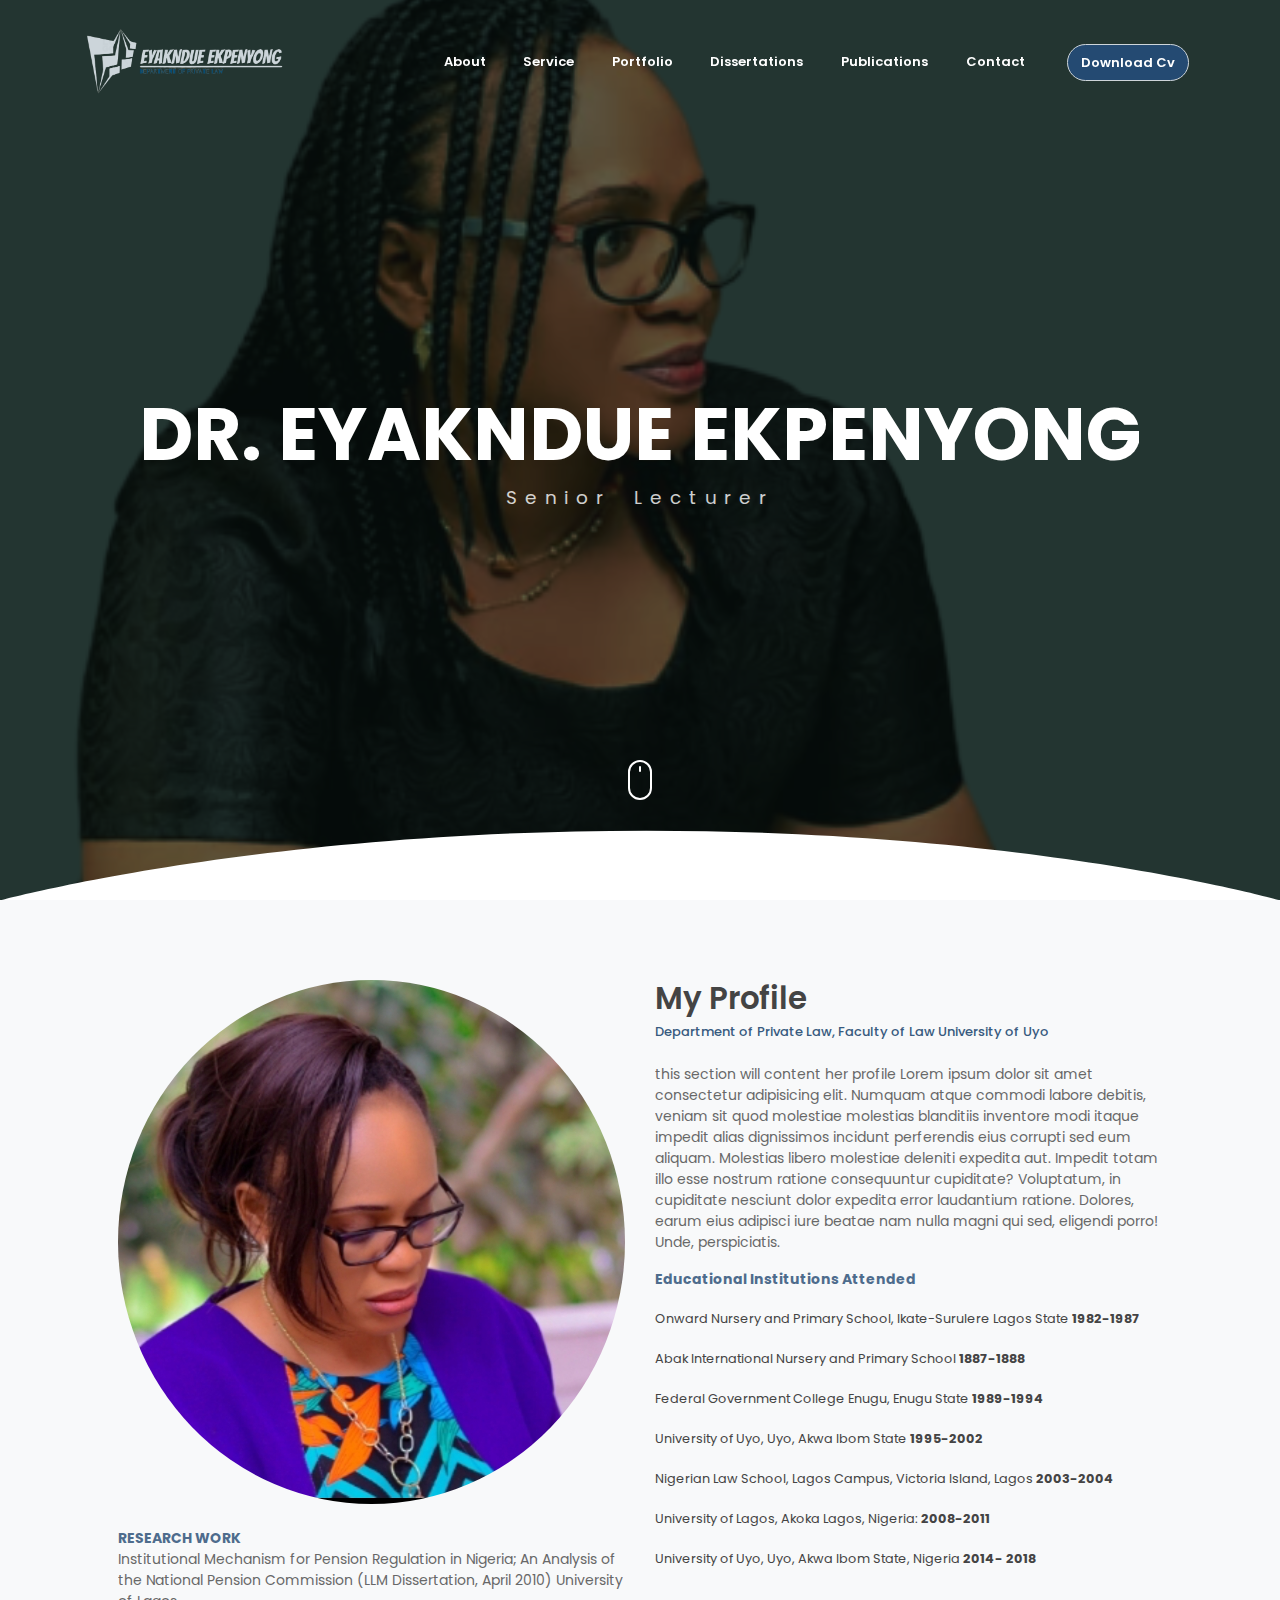
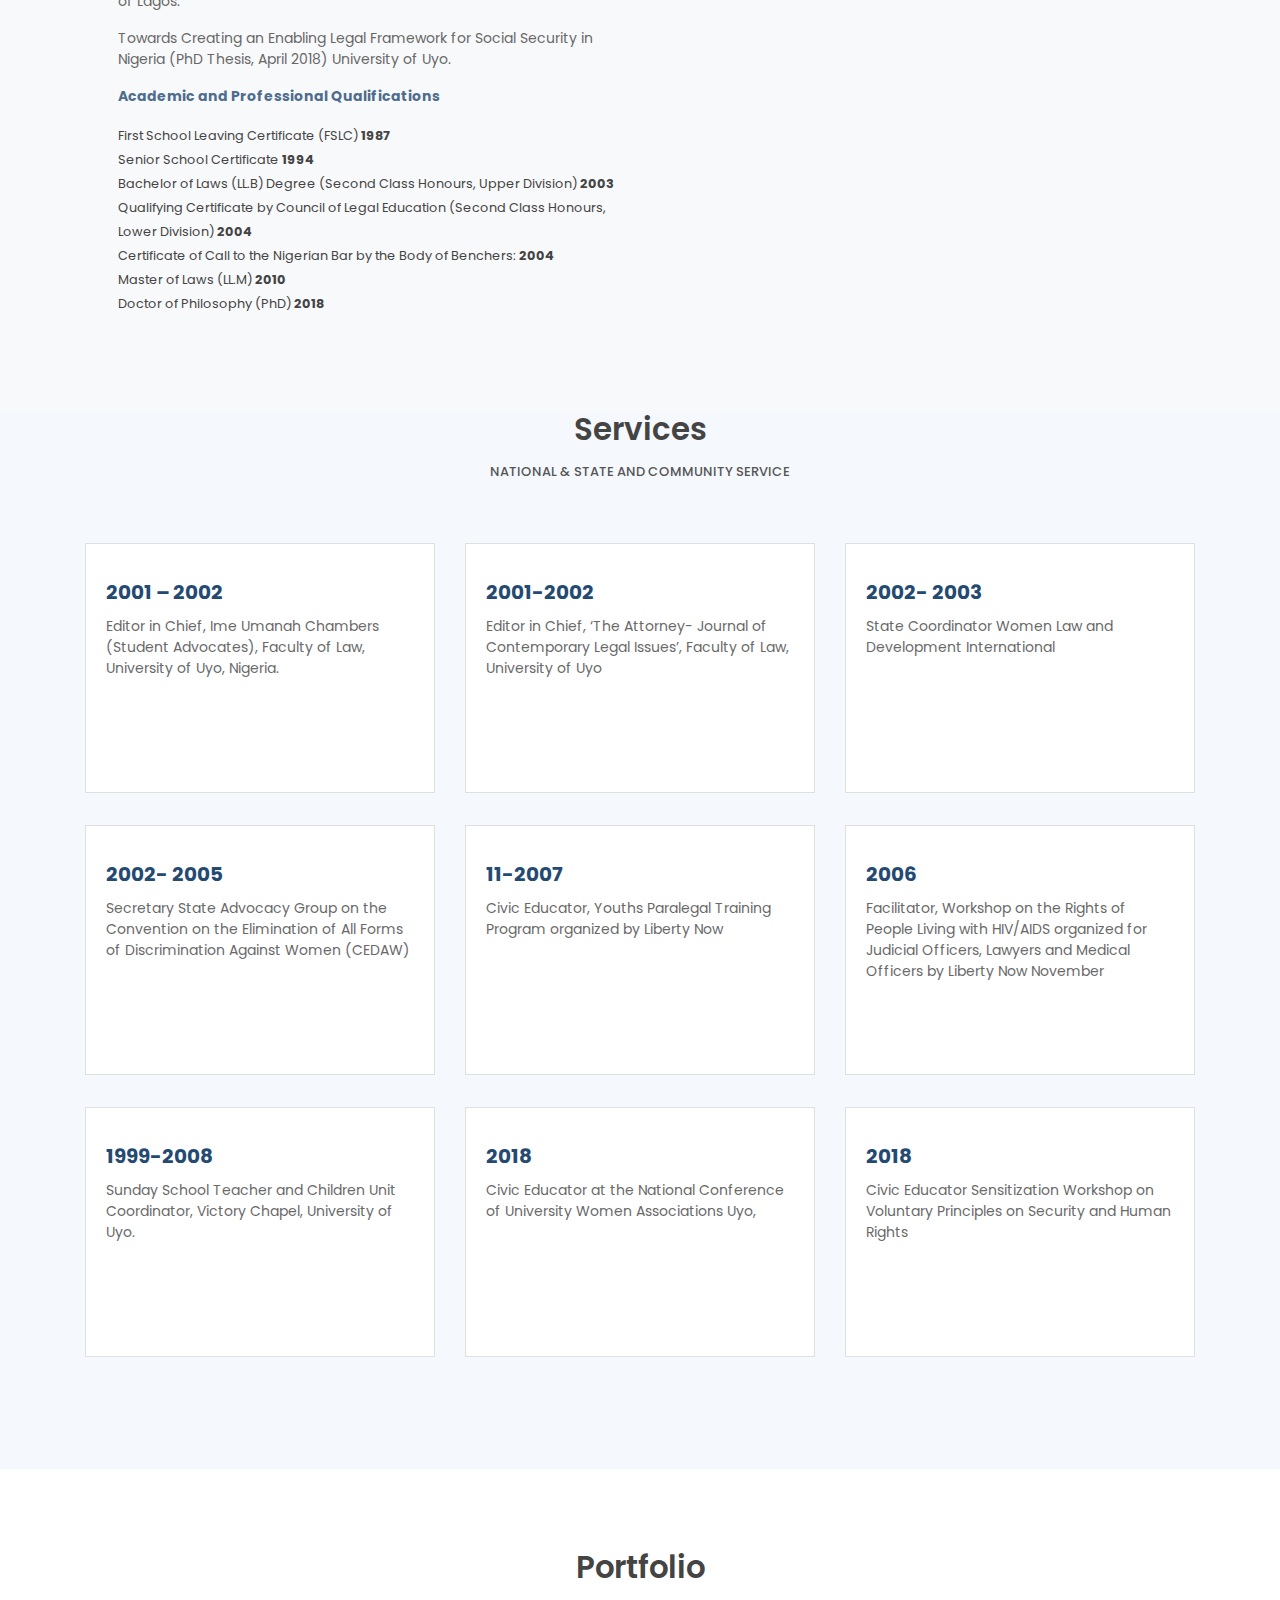
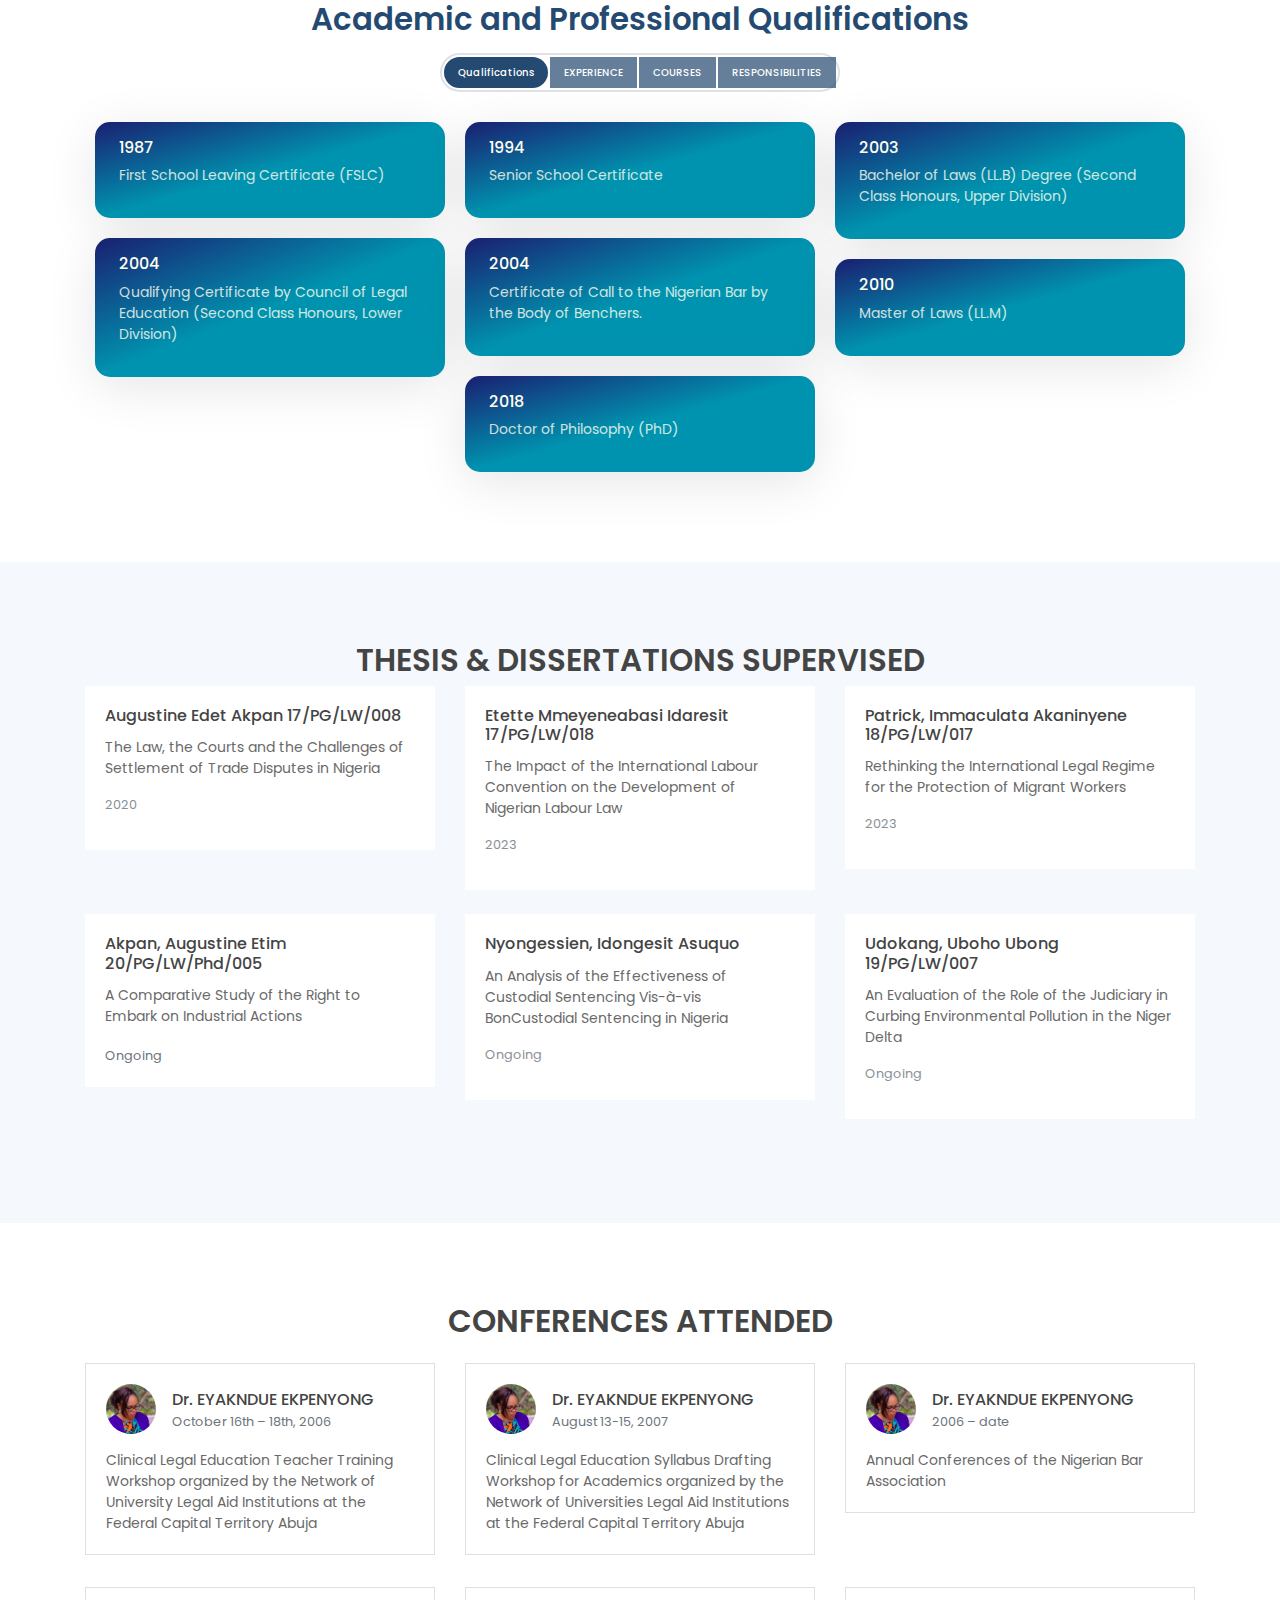
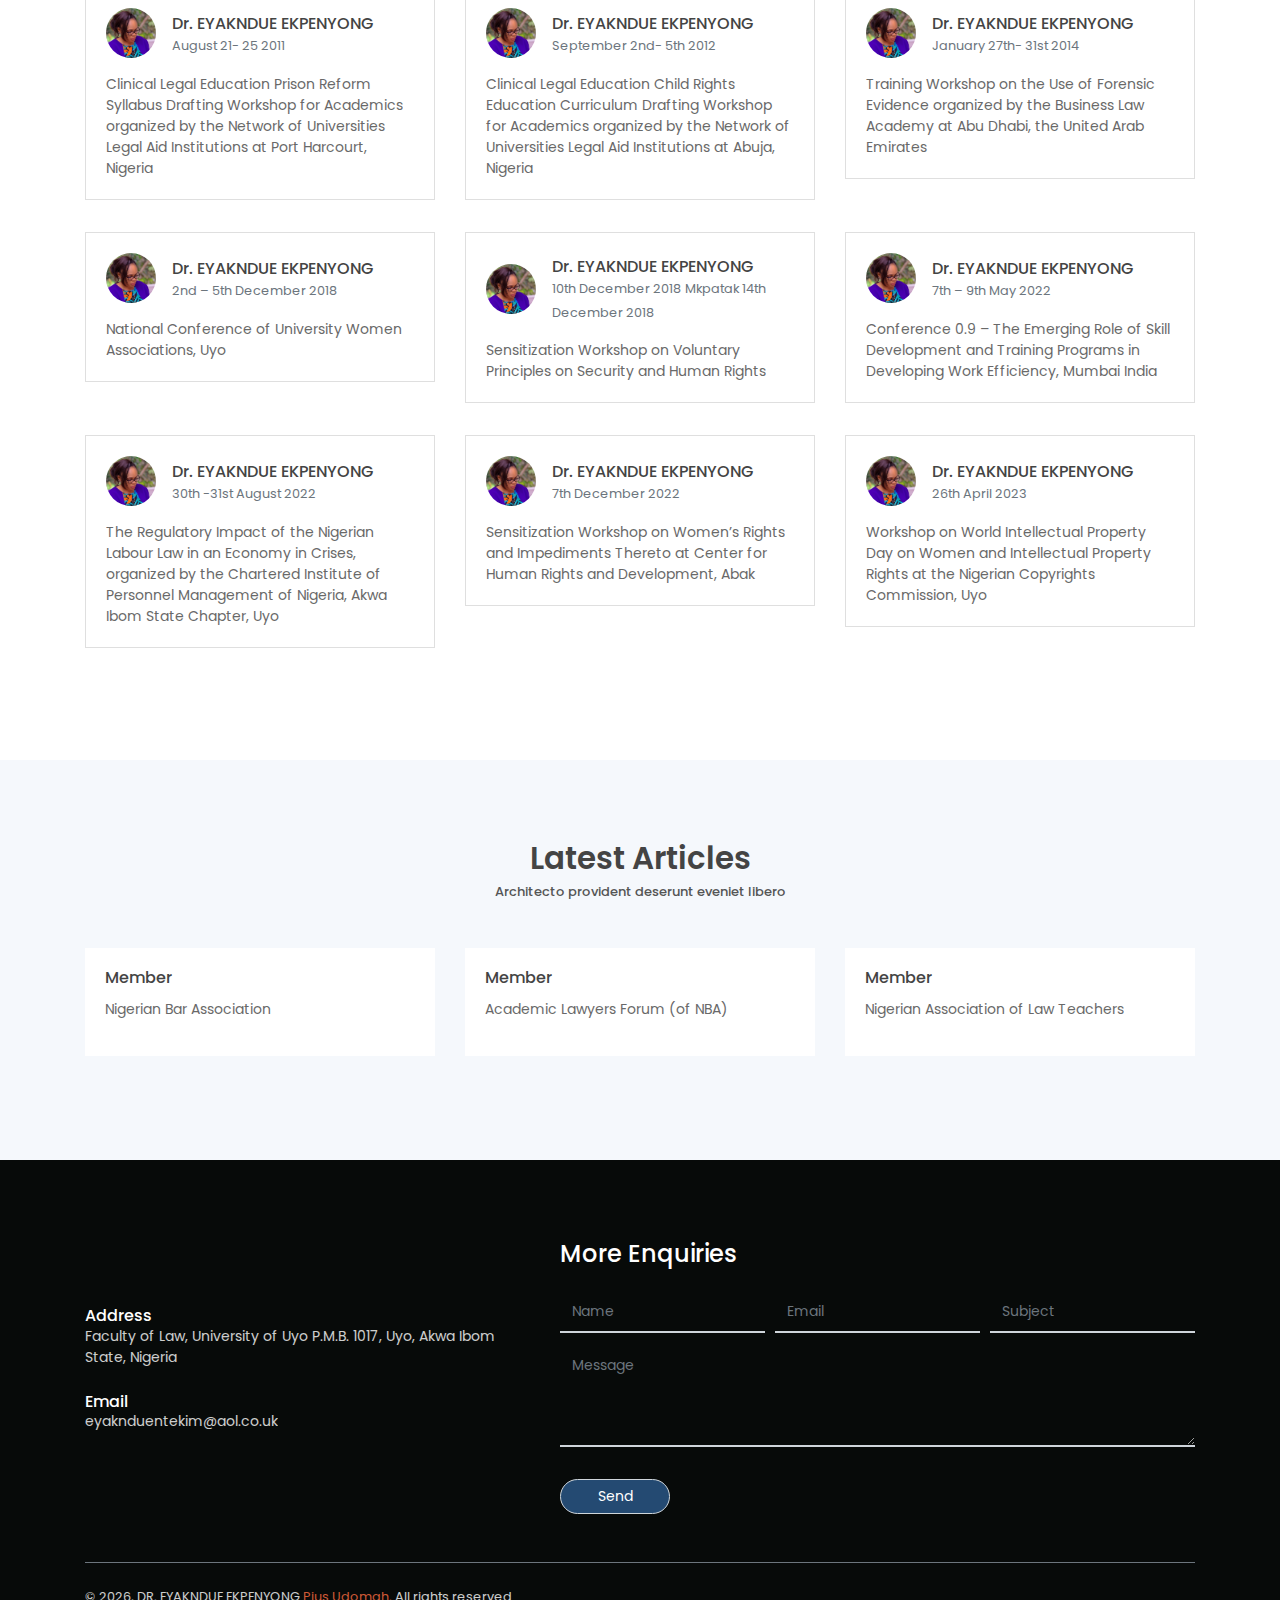
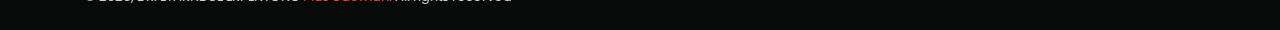
==== commit d8b4ccf8: "init" ====
--- a/index.html
+++ b/index.html
@@ -1,49 +1,59 @@
 <!DOCTYPE html>
 <html lang="en">
+
 <head>
-	<meta charset="utf-8">
+    <meta charset="utf-8">
     <meta name="viewport" content="width=device-width, initial-scale=1, shrink-to-fit=no">
     <meta name="Department of Private Law, Faculty of Law
     University of Uyo" content="Faculty of Law, University of Uyo
     P.M.B. 1017, Uyo, Akwa Ibom State, Nigeria">
     <meta name="EYAKNDUE EKPENYONG NTEKIM" content="Devcrud">
     <title>EYAKNDUE EKPENYONG NTEKIM</title>
-     <link rel="icon" type="image/x-icon" href="/public_html/assets/imgs/EYAKNDUE-1-removebg-preview.png">
+    <link rel="icon" type="image/x-icon" href="/public_html/assets/imgs/EYAKNDUE-1-removebg-preview.png">
     <!-- font icons -->
     <link rel="stylesheet" href="assets/vendors/themify-icons/css/themify-icons.css">
     <!-- Bootstrap + LeadMark main styles -->
-	<link rel="stylesheet" href="/public_html/assets/css/style.css">
+    <link rel="stylesheet" href="/public_html/assets/css/style.css">
 </head>
+
 <body data-spy="scroll" data-target=".navbar" data-offset="40" id="home">
 
     <!-- page Navigation -->
-    <nav class="navbar custom-navbar navbar-expand-md navbar-light fixed-top" data-spy="affix" data-offset-top="10">
+    <nav class="navbar custom-navbar navbar-expand-md navbar-dark fixed-top scrollBackgroundBg  " data-spy="affix"
+        data-offset-top="10">
         <div class="container">
             <a class="navbar-brand" href="#">
                 <img src="/public_html/assets/imgs/Screenshot__3_-removebg-preview.png" alt="">
             </a>
-            <button class="navbar-toggler ml-auto" type="button" data-toggle="collapse" data-target="#navbarSupportedContent" aria-controls="navbarSupportedContent" aria-expanded="false" aria-label="Toggle navigation">
-                <span class="navbar-toggler-icon"></span>
+            <button class="navbar-toggler ml-auto " type="button" data-toggle="collapse"
+                data-target="#navbarSupportedContent" aria-controls="navbarSupportedContent" aria-expanded="false"
+                aria-label="Toggle navigation">
+                <span class="navbar-toggler-icon setToggleColor"></span>
             </button>
-            <div class="collapse navbar-collapse" id="navbarSupportedContent">
-                <ul class="navbar-nav ml-auto">                     
+            <div class="collapse navbar-collapse bgToggleColor" id="navbarSupportedContent">
+                <ul class="navbar-nav ml-auto ">
                     <li class="nav-item">
-                        <a class="nav-link" href="#service">Our Service</a>
+                        <a class="nav-link" href="#about">About</a>
                     </li>
                     <li class="nav-item">
-                        <a class="nav-link" href="#about">About Us</a>
+                        <a class="nav-link" href="#service">Service</a>
                     </li>
                     <li class="nav-item">
                         <a class="nav-link" href="#portfolio">Portfolio</a>
                     </li>
                     <li class="nav-item">
-                        <a class="nav-link" href="#blog">Blog</a>
+                        <a class="nav-link" href="#thesis">Dissertations</a>
+                    </li>
+                    <li class="nav-item">
+                        <a class="nav-link" href="./publication.html">Publications</a>
                     </li>
                     <li class="nav-item">
                         <a class="nav-link" href="#contact">Contact</a>
                     </li>
                     <li class="nav-item">
-                        <a href="./New CV EYAKNDUE EKPENYONG NTEKIM.pdf" download="./New CV EYAKNDUE EKPENYONG NTEKIM.pdf" class="ml-4 nav-link btn btn-primary btn-sm rounded">Components</a>
+                        <a href="./New CV EYAKNDUE EKPENYONG NTEKIM.pdf"
+                            download="./New CV EYAKNDUE EKPENYONG NTEKIM.pdf"
+                            class="ml-4 nav-link btn btn-primary btn-scroll btn-sm rounded">Download Cv</a>
                     </li>
                 </ul>
             </div>
@@ -54,273 +64,869 @@
     <!-- Page Header -->
     <header class="header">
         <div class="overlay">
-            <h1 class="subtitle">LeadMark Landing Page</h1>
-            <h1 class="title">We Are Creative</h1>  
-        </div>  
+            <h1 class="title text-center">DR. EYAKNDUE EKPENYONG</h1>
+            <h1 class="subtitle">Senior Lecturer</h1>
+        </div>
         <div class="shape">
             <svg viewBox="0 0 1500 200">
-                <path d="m 0,240 h 1500.4828 v -71.92164 c 0,0 -286.2763,-81.79324 -743.19024,-81.79324 C 300.37862,86.28512 0,168.07836 0,168.07836 Z"/>
+                <path
+                    d="m 0,240 h 1500.4828 v -71.92164 c 0,0 -286.2763,-81.79324 -743.19024,-81.79324 C 300.37862,86.28512 0,168.07836 0,168.07836 Z" />
             </svg>
-        </div>  
-        <div class="mouse-icon"><div class="wheel"></div></div>
+        </div>
+        <div class="mouse-icon">
+            <div class="wheel"></div>
+        </div>
     </header>
     <!-- End Of Page Header -->
 
+
+
+    <!-- About Section -->
+    <section class="section bg-light" id="about">
+        <div class="container">
+            <div class="row justify-content-between gap">
+
+
+                <div class="col-md-6 pl-md-5">
+                    <div class="row">
+                        <div class="col-12">
+                            <img src="./public_html/assets/imgs/EYAKNDUE-2.jpg" alt="" class="w-100 rounded-circle">
+                        </div>
+
+                        <div class="col-12 mt-4">
+                            <p class="m-0 text-primary"><b>RESEARCH WORK</b><br>
+                            <p>Institutional Mechanism for Pension Regulation in Nigeria; An Analysis of
+                                the National Pension Commission (LLM Dissertation, April 2010) University
+                                of Lagos.
+                            </p>
+                            <p>Towards Creating an Enabling Legal Framework for Social Security in
+                                Nigeria (PhD Thesis, April 2018) University of Uyo.
+                            </p>
+                            <ul class="list-unstyled">
+                                <p class="m-0 text-primary"><b>Academic and Professional Qualifications</b><br>
+                                <p>
+                                    <li><small>First School Leaving Certificate (FSLC) <b>1987</b></small></li>
+                                    <li><small>Senior School Certificate <b>1994</b></small></li>
+                                    <li><small>Bachelor of Laws (LL.B) Degree
+                                            (Second Class Honours, Upper Division) <b>2003</b></small></li>
+                                    <li><small>Qualifying Certificate by Council of Legal
+                                            Education (Second Class Honours, Lower Division) <b>2004</b></small></li>
+                                    <li><small>Certificate of Call to the Nigerian Bar by the
+                                            Body of Benchers: <b>2004</b></small></li>
+                                    <li><small>Master of Laws (LL.M) <b>2010</b></small></li>
+                                    <li><small>Doctor of Philosophy (PhD) <b>2018</b></small></li>
+                                </p>
+                            </ul>
+                        </div>
+                    </div>
+                </div>
+                <div class="col-md-6 pr-md-5 mb-4 mb-md-0">
+                    <h6 class="section-title mb-0">My Profile</h6>
+                    <h6 class="section-subtitle mb-4 text-primary">Department of Private Law, Faculty of Law
+                        University of Uyo</h6>
+                    <p>
+                        this section will content her profile Lorem ipsum dolor sit amet consectetur adipisicing elit.
+                        Numquam atque commodi labore debitis, veniam sit quod molestiae molestias blanditiis inventore
+                        modi itaque impedit alias dignissimos incidunt perferendis eius corrupti sed eum aliquam.
+                        Molestias libero molestiae deleniti expedita aut. Impedit totam illo esse nostrum ratione
+                        consequuntur cupiditate? Voluptatum, in cupiditate nesciunt dolor expedita error laudantium
+                        ratione. Dolores, earum eius adipisci iure beatae nam nulla magni qui sed, eligendi porro! Unde,
+                        perspiciatis.
+                    </p>
+                    <p class="m-0 text-primary"><b>Educational Institutions Attended</b>
+                    </p>
+                    <ul class="list-unstyled">
+                        <p>
+                            <li><small>Onward Nursery and Primary School, Ikate-Surulere
+                                    Lagos State <b>1982-1987</b></small></li>
+                        </p>
+                        <p>
+                            <li><small>Abak International Nursery and Primary School <b>1887-1888</b></small></li>
+                        </p>
+                        <p>
+                            <li><small>Federal Government College Enugu,
+                                    Enugu State <b>1989-1994</b></small></li>
+                        </p>
+                        <p>
+                            <li><small>University of Uyo, Uyo, Akwa Ibom State <b>1995-2002</b></small></li>
+                        </p>
+                        <p>
+                            <li><small>Nigerian Law School, Lagos Campus,
+                                    Victoria Island, Lagos <b>2003-2004</b></small></li>
+                        </p>
+                        <p>
+                            <li><small>University of Lagos, Akoka Lagos, Nigeria: <b>2008-2011</b></small></li>
+                        </p>
+                        <p>
+                            <li><small>University of Uyo, Uyo, Akwa Ibom State,
+                                    Nigeria <b>2014- 2018</b></small></li>
+                        </p>
+                    </ul>
+
+                </div>
+
+
+            </div>
+        </div>
+    </section>
+    <!-- End OF About Section -->
+
+
     <!-- Service Section -->
-    <section  id="service" class="section pt-0">
+    <section id="service" class="section pt-0" id="service">
         <div class="container">
-            <h6 class="section-title text-center">Our Service</h6>
-            <h6 class="section-subtitle text-center mb-5 pb-3">Voluptates architecto provident deserunt.</h6>
-
-            <div class="row">
-                <div class="col-md-4">
-                    <div class="card mb-4 mb-md-0">
-                        <div class="card-body">
-                            <small class="text-primary font-weight-bold">01</small>
-                            <h5 class="card-title mt-3"> Beatae quo <h5>
-                            <p class="mb-0">Lorem ipsum dolor sit amet, cquasi cupiditate voluptate debitis saepe dolorem totam dolor repudiandae quo nihil, repellendus nesciunt ab fuga quae, minima reprehenderit sequi fugit.</p>
-                        </div>
-                    </div>
-                </div>
-                <div class="col-md-4">
-                    <div class="card mb-4 mb-md-0">
-                        <div class="card-body">
-                            <small class="text-primary font-weight-bold">02</small>
-                            <h5 class="card-title mt-3">Delectus Suscipit<h5>
-                            <p class="mb-0">Lorem ipsum dolor sit amet, cquasi cupiditate voluptate debitis saepe dolorem totam dolor repudiandae quo nihil, repellendus nesciunt ab fuga quae, minima reprehenderit sequi fugit.</p>
-                        </div>
-                    </div>
-                </div>
-                <div class="col-md-4">
-                    <div class="card mb-4 mb-md-0">
-                        <div class="card-body">
-                            <small class="text-primary font-weight-bold">03</small>
-                            <h5 class="card-title mt-3">Itaque harum<h5>
-                            <p class="mb-0">Lorem ipsum dolor sit amet, cquasi cupiditate voluptate debitis saepe dolorem totam dolor repudiandae quo nihil, repellendus nesciunt ab fuga quae, minima reprehenderit sequi fugit.</p>
-                        </div>
-                    </div>
-                </div>              
+            <h6 class="section-title text-center">Services</h6>
+            <h6 class="section-subtitle text-center mb-5 pb-3">NATIONAL &amp; STATE AND COMMUNITY SERVICE</h6>
+
+            <div class="row set-height">
+                <div class="col-md-4">
+                    <div class="card mb-5 mb-md-0">
+                        <div class="card-body">
+                            <h5 class="card-title mt-3 text-primary font-weight-bold"> 2001 – 2002 <h5>
+                                    <p class="mb-0">Editor in Chief, Ime Umanah Chambers (Student Advocates), Faculty
+                                        of Law, University of Uyo, Nigeria.</p>
+                        </div>
+                    </div>
+                </div>
+                <div class="col-md-4">
+                    <div class="card mb-5 mb-md-0">
+                        <div class="card-body">
+                            <h5 class="card-title mt-3 text-primary font-weight-bold">2001-2002<h5>
+                                    <p class="mb-0">Editor in Chief, ‘The Attorney- Journal of Contemporary Legal
+                                        Issues’,
+                                        Faculty of Law, University of Uyo</p>
+                        </div>
+                    </div>
+                </div>
+                <div class="col-md-4">
+                    <div class="card mb-5 mb-md-0">
+                        <div class="card-body">
+                            <h5 class="card-title mt-3 text-primary font-weight-bold">2002-
+                                2003<h5>
+                                    <p class="mb-0">State Coordinator Women Law and Development International</p>
+                        </div>
+                    </div>
+                </div>
+                <div class="col-md-4">
+                    <div class="card mb-5 mb-md-0">
+                        <div class="card-body">
+                            <h5 class="card-title mt-3 text-primary font-weight-bold">2002-
+                                2005<h5>
+                                    <p class="mb-0">Secretary State Advocacy Group on the Convention on the Elimination
+                                        of All Forms of Discrimination Against Women (CEDAW)
+                                    </p>
+                        </div>
+                    </div>
+                </div>
+                <div class="col-md-4">
+                    <div class="card mb-5 mb-md-0">
+                        <div class="card-body">
+                            <h5 class="card-title mt-3 text-primary font-weight-bold">11-2007<h5>
+                                    <p class="mb-0">Civic Educator, Youths Paralegal Training Program organized by
+                                        Liberty Now </p>
+                        </div>
+                    </div>
+                </div>
+                <div class="col-md-4">
+                    <div class="card mb-5 mb-md-0">
+                        <div class="card-body">
+                            <h5 class="card-title mt-3 text-primary font-weight-bold">2006<h5>
+                                    <p class="mb-0">Facilitator, Workshop on the Rights of People Living with HIV/AIDS
+                                        organized for Judicial Officers, Lawyers and Medical Officers by
+                                        Liberty Now November </p>
+                        </div>
+                    </div>
+                </div>
+                <div class="col-md-4">
+                    <div class="card mb-5 mb-md-0">
+                        <div class="card-body">
+                            <h5 class="card-title mt-3 text-primary font-weight-bold">1999-2008<h5>
+                                    <p class="mb-0">Sunday School Teacher and Children Unit Coordinator, Victory
+                                        Chapel, University of Uyo.</p>
+                        </div>
+                    </div>
+                </div>
+                <div class="col-md-4">
+                    <div class="card mb-5 mb-md-0">
+                        <div class="card-body">
+                            <h5 class="card-title mt-3 text-primary font-weight-bold">2018<h5>
+                                    <p class="mb-0">Civic Educator at the National Conference of University Women
+                                        Associations Uyo, </p>
+                        </div>
+                    </div>
+                </div>
+                <div class="col-md-4">
+                    <div class="card mb-5 mb-md-0">
+                        <div class="card-body">
+                            <h5 class="card-title mt-3 text-primary font-weight-bold">2018<h5>
+                                    <p class="mb-0">Civic Educator Sensitization Workshop on Voluntary Principles on
+                                        Security and Human Rights </p>
+                        </div>
+                    </div>
+                </div>
             </div>
         </div>
     </section>
     <!-- End OF Service Section -->
 
-    <!-- About Section -->
-    <section class="section" id="about">
-        <div class="container">
-            <div class="row justify-content-between">
-                <div class="col-md-6 pr-md-5 mb-4 mb-md-0">
-                    <h6 class="section-title mb-0">About Company</h6>
-                    <h6 class="section-subtitle mb-4">Architecto provident deserunt</h6>
-                    <p >Lorem ipsum dolor sit amet, consectetur adipisicing elit. Voluptate molestiae temporibus et tenetur unde quasi, cum nemo quo, molestias architecto alias voluptatibus corrupti corporis earum. Necessitatibus maxime modi ipsam, quod!</p>
-                    <img src="./public_html/assets/imgs/about.jpg" alt="" class="w-100 mt-3 shadow-sm">
-                </div>
-                <div class="col-md-6 pl-md-5">
-                    <div class="row">
-                        <div class="col-6">
-                            <img src="./public_html/assets/imgs/about-1.jpg" alt="" class="w-100 shadow-sm">
-                        </div>
-                        <div class="col-6">
-                            <img src="./public_html/assets/imgs/about-2.jpg" alt="" class="w-100 shadow-sm">
-                        </div>
-                        <div class="col-12 mt-4">
-                            <p>Lorem ipsum dolor sit amet, consectetur adipisicing elit. Nemo iusto quidem laborum atque, sapiente ipsa excepturi fuga cum sed in assumenda eos quasi harum culpa laboriosam nulla, incidunt quae. Voluptatum.</p>
-                            <p><b>Aliquid fuga sunt velit, temporibus molestias ab. Ipsa nesciunt totam, aliquid dignissimos.</b><br>
-                            </p>
-                            <p>Lorem ipsum dolor sit amet, consectetur adipisicing elit. Nesciunt ut a dolorem, consectetur, eos suscipit consequatur magnam est dolore obcaecati adipisci expedita, vero, iste ducimus qui numquam animi facilis officia?</p>
-                        </div>
-                    </div>
-                </div>
-            </div>              
-        </div>
-    </section>
-    <!-- End OF About Section -->
 
     <!-- Portfolio Section -->
     <section id="portfolio" class="section portfolio-section">
         <div class="container">
-            <h6 class="section-title text-center">Our Portfolio</h6>
-            <h6 class="section-subtitle mb-5 text-center">New stunning projects for our amazing clients</h6>
-            <div class="filters">
-                <a href="#" data-filter=".new" class="active">
-                    New
+            <h6 class="section-title text-center">Portfolio</h6>
+            <h6 class="section-title text-center text-primary change-text">Academic and Professional Qualifications</h6>
+            <div class="filters small-font">
+                <a href="#" data-filter=".new" class="active changeContent_1">
+                    Qualifications
                 </a>
-                <a href="#" data-filter=".advertising">
-                    Advertising
+
+                <a href="#" data-filter=".branding" class="changeContent_2">
+                    EXPERIENCE
                 </a>
-                <a href="#" data-filter=".branding">
-                    Branding
+                <a href="#" data-filter=".web" class="changeContent_3">
+                    COURSES
                 </a>
-                <a href="#" data-filter=".web">
-                    Web
+                <a href="#" data-filter=".blog" class="changeContent_4">
+                    RESPONSIBILITIES
                 </a>
             </div>
-            <div class="portfolio-container"> 
-                <div class="col-md-6 col-lg-4 web new">
-                    <div class="portfolio-item">
-                        <img src="./public_html/assets/imgs/web-1.jpg" class="img-fluid" alt="Download free bootstrap 4 admin dashboard, free boootstrap 4 templates">
-                        <div class="content-holder">
-                            <a class="img-popup" href="./public_html/assets/imgs/web-1.jpg"></a>
-                            <div class="text-holder">
-                                <h6 class="title">WEB</h6>
-                                <p class="subtitle">Expedita corporis doloremque velit in totam!</p>
-                            </div>
-                        </div>   
-                    </div>             
-                </div>
-                <div class="col-md-6 col-lg-4 web new">
-                    <div class="portfolio-item">
-                        <img src="./public_html/assets/imgs/web-2.jpg" class="img-fluid" alt="Download free bootstrap 4 admin dashboard, free boootstrap 4 templates">
-                        <div class="content-holder">
-                            <a class="img-popup" href="./public_html/assets/imgs/web-2.jpg"></a>
-                            <div class="text-holder">
-                                <h6 class="title">WEB</h6>
-                                <p class="subtitle">Expedita corporis doloremque velit in totam!</p>
-                            </div>
-                        </div> 
-                    </div>                         
-                </div>
-                <div class="col-md-6 col-lg-4 advertising new">
-                    <div class="portfolio-item">
-                        <img src="./public_html/assets/imgs/advertising-2.jpg" class="img-fluid" alt="Download free bootstrap 4 admin dashboard, free boootstrap 4 templates">                         
-                        <div class="content-holder">
-                            <a class="img-popup" href="./public_html/assets/imgs/advertising-2.jpg"></a>
-                            <div class="text-holder">
-                                <h6 class="title">ADVERSTISING</h6>
-                                <p class="subtitle">Expedita corporis doloremque velit in totam!</p>
-                            </div>
-                        </div>    
-                    </div>              
-                </div> 
+            <!-- item-1 start -->
+            <div class="portfolio-container">
+                <div class="col-md-6 col-lg-4 new">
+                    <div class="portfolio-item">
+                        <div class="content-item">
+                            <h6 class="title text-dark">1987</h6>
+                            <p class="subtitle text-dark">First School Leaving Certificate (FSLC) </p>
+                        </div>
+                    </div>
+                </div>
+                <div class="col-md-6 col-lg-4 new">
+                    <div class="portfolio-item">
+                        <div class="content-item">
+                            <h6 class="title text-dark">1994</h6>
+                            <p class="subtitle text-dark">Senior School Certificate </p>
+                        </div>
+                    </div>
+                </div>
+                <div class="col-md-6 col-lg-4 new">
+                    <div class="portfolio-item">
+                        <div class="content-item">
+                            <h6 class="title text-dark"> 2003</h6>
+                            <p class="subtitle text-dark">Bachelor of Laws (LL.B) Degree
+                                (Second Class Honours, Upper Division)</p>
+                        </div>
+                    </div>
+                </div>
+                <div class="col-md-6 col-lg-4 new">
+                    <div class="portfolio-item">
+                        <div class="content-item">
+                            <h6 class="title text-dark"> 2004</h6>
+                            <p class="subtitle text-dark">Qualifying Certificate by Council of Legal
+                                Education (Second Class Honours, Lower Division)</p>
+                        </div>
+                    </div>
+                </div>
+                <div class="col-md-6 col-lg-4 new">
+                    <div class="portfolio-item">
+                        <div class="content-item">
+                            <h6 class="title text-dark">2004</h6>
+                            <p class="subtitle text-dark">Certificate of Call to the Nigerian Bar by the
+                                Body of Benchers.</p>
+                        </div>
+                    </div>
+                </div>
+                <div class="col-md-6 col-lg-4 new">
+                    <div class="portfolio-item">
+                        <div class="content-item">
+                            <h6 class="title text-dark">2010</h6>
+                            <p class="subtitle text-dark">Master of Laws (LL.M) </p>
+                        </div>
+                    </div>
+                </div>
+                <div class="col-md-6 col-lg-4 new">
+                    <div class="portfolio-item">
+                        <div class="content-item">
+                            <h6 class="title text-dark">2018</h6>
+                            <p class="subtitle text-dark">Doctor of Philosophy (PhD) </p>
+                        </div>
+                    </div>
+                </div>
+
+                <!-- item-1 end -->
+                <!-- item-2 start -->
+                <div class="col-md-6 col-lg-4 branding">
+                    <div class="portfolio-item">
+                        <div class="content-item">
+                            <h6 class="title text-dark">2002 – 2003</h6>
+                            <p class="subtitle text-dark">Legal Officer, Liberty Now (a Human Rights Non- Governmental
+                                Organization), No 53 Iboko Street Uyo</p>
+                        </div>
+                    </div>
+                </div>
+                <div class="col-md-6 col-lg-4 branding">
+                    <div class="portfolio-item">
+                        <div class="content-item">
+                            <h6 class="title text-dark">2004- 2005</h6>
+                            <p class="subtitle text-dark">Corps Counsel, Ministry of Justice, Damaturu, Yobe State</p>
+                        </div>
+                    </div>
+                </div>
+                <div class="col-md-6 col-lg-4 branding">
+                    <div class="portfolio-item">
+                        <div class="content-item">
+                            <h6 class="title text-dark">2005-2006</h6>
+                            <p class="subtitle text-dark">Counsel, Elizabeth Chambers (Legal Practitioners) No. 22 Paul
+                                Bassey
+                                Street, Uyo Akwa Ibom State</p>
+                        </div>
+                    </div>
+                </div>
+
+
+                <div class="col-md-6 col-lg-4 branding">
+                    <div class="portfolio-item">
+                        <div class="content-item">
+                            <h6 class="title text-dark">2006 till January 2010</h6>
+                            <p class="subtitle text-dark">Assistant Lecturer, Faculty of Law, University of Uyo, From
+                                May
+                            </p>
+                        </div>
+                    </div>
+                </div>
+                <div class="col-md-6 col-lg-4 branding">
+                    <div class="portfolio-item">
+                        <div class="content-item">
+                            <h6 class="title text-dark">December 22nd
+                                2010 till October 1st 2014</h6>
+                            <p class="subtitle text-dark">Lecturer II Faculty of Law, University of Uyo.
+                            </p>
+                        </div>
+                    </div>
+                </div>
+
+                <div class="col-md-6 col-lg-4 branding">
+                    <div class="portfolio-item">
+                        <div class="content-item">
+                            <h6 class="title text-dark">October 1st 2014 – 2019</h6>
+                            <p class="subtitle text-dark">Lecturer I
+                            </p>
+                        </div>
+                    </div>
+                </div>
+                <div class="col-md-6 col-lg-4 branding">
+                    <div class="portfolio-item">
+                        <div class="content-item">
+                            <h6 class="title text-dark">October 1st 2019 – Date</h6>
+                            <p class="subtitle text-dark">Senior Lecturer
+                            </p>
+                        </div>
+                    </div>
+                </div>
+                <div class="col-md-6 col-lg-4 branding">
+                    <div class="portfolio-item">
+                        <div class="content-item">
+                            <h6 class="title text-dark">nd February 2022 – 2nd February 2023</h6>
+                            <p class="subtitle text-dark">Vice Dean Faculty of Law 2
+                            </p>
+                        </div>
+                    </div>
+                </div>
+                <div class="col-md-6 col-lg-4 branding">
+                    <div class="portfolio-item">
+                        <div class="content-item">
+                            <h6 class="title text-dark">2020- 13th June 2023</h6>
+                            <p class="subtitle text-dark">Acting Head; Department of Public Law
+                            </p>
+                        </div>
+                    </div>
+                </div>
+
+                <!-- item-2 end -->
+                <!-- item-3 start -->
+
                 <div class="col-md-6 col-lg-4 web">
                     <div class="portfolio-item">
-                        <img src="./public_html/assets/imgs/web-4.jpg" class="img-fluid" alt="Download free bootstrap 4 admin dashboard, free boootstrap 4 templates">
-                        <div class="content-holder">
-                            <a class="img-popup" href="./public_html/assets/imgs/web-4.jpg"></a>
-                            <div class="text-holder">
-                                <h6 class="title">WEB</h6>
-                                <p class="subtitle">Expedita corporis doloremque velit in totam!</p>
-                            </div>
-                        </div>
-                    </div>                                                     
-                </div>
-
-                <div class="col-md-6 col-lg-4 advertising"> 
-                    <div class="portfolio-item">
-                        <img src="./public_html/assets/imgs/advertising-1.jpg" class="img-fluid" alt="Download free bootstrap 4 admin dashboard, free boootstrap 4 templates">                               
-                        <div class="content-holder">
-                            <a class="img-popup" href="./public_html/assets/imgs/advertising-1.jpg"></a>
-                            <div class="text-holder">
-                                <h6 class="title">ADVERSITING</h6>
-                                <p class="subtitle">Expedita corporis doloremque velit in totam!</p>
-                            </div>
-                        </div>
-                    </div>                                                       
-                </div> 
-                <div class="col-md-6 col-lg-4 web new">
-                    <div class="portfolio-item">
-                        <img src="./public_html/assets/imgs/web-3.jpg" class="img-fluid" alt="Download free bootstrap 4 admin dashboard, free boootstrap 4 templates">  
-                       <div class="content-holder">
-                            <a class="img-popup" href="./public_html/assets/imgs/web-3.jpg"></a>
-                            <div class="text-holder">
-                                <h6 class="title">WEB</h6>
-                                <p class="subtitle">Expedita corporis doloremque velit in totam!</p>
-                            </div>
-                        </div>
-                    </div>                                                     
-                </div>
-                <div class="col-md-6 col-lg-4 advertising new">
-                    <div class="portfolio-item">
-                        <img src="./public_html/assets/imgs/advertising-3.jpg" class="img-fluid" alt="Download free bootstrap 4 admin dashboard, free boootstrap 4 templates">       
-                       <div class="content-holder">
-                            <a class="img-popup" href="./public_html/assets/imgs/advertising-3.jpg"></a>
-                            <div class="text-holder">
-                                <h6 class="title">ADVERSITING</h6>
-                                <p class="subtitle">Expedita corporis doloremque velit in totam!</p>
-                            </div>
-                        </div>
-                    </div>                                                       
-                </div> 
-                <div class="col-md-6 col-lg-4 advertising new"> 
-                    <div class="portfolio-item">
-                        <img src="./public_html/assets/imgs/advertising-4.jpg" class="img-fluid" alt="Download free bootstrap 4 admin dashboard, free boootstrap 4 templates">            
-                        <div class="content-holder">
-                            <a class="img-popup" href="./public_html/assets/imgs/advertising-4.jpg"></a>
-                            <div class="text-holder">
-                                <h6 class="title">ADVERTISING</h6>
-                                <p class="subtitle">Expedita corporis doloremque velit in totam!</p>
-                            </div>
-                        </div>
-                    </div>
-                            
-                </div> 
-                <div class="col-md-6 col-lg-4 branding new">
-                    <div class="portfolio-item">
-                        <img src="./public_html/assets/imgs/branding-1.jpg" class="img-fluid" alt="Download free bootstrap 4 admin dashboard, free boootstrap 4 templates">                        
-                        <div class="content-holder">
-                            <a class="img-popup" href="./public_html/assets/imgs/branding-1.jpg"></a>
-                            <div class="text-holder">
-                                <h6 class="title">BRANDING</h6>
-                                <p class="subtitle">Expedita corporis doloremque velit in totam!</p>
-                            </div>
-                        </div> 
-                    </div>
-                </div> 
-                <div class="col-md-6 col-lg-4 branding">
-                    <div class="portfolio-item">
-                        <img src="./public_html/assets/imgs/branding-2.jpg" class="img-fluid" alt="Download free bootstrap 4 admin dashboard, free boootstrap 4 templates">  
-                        <div class="content-holder">
-                            <a class="img-popup" href="./public_html/assets/imgs/branding-2.jpg"></a>
-                            <div class="text-holder">
-                                <h6 class="title">BRANDING</h6>
-                                <p class="subtitle">Expedita corporis doloremque velit in totam!</p>
-                            </div>
-                        </div>
-                    </div>                                                     
-                </div> 
-                <div class="col-md-6 col-lg-4 branding new">
-                    <div class="portfolio-item">
-                        <img src="./public_html/assets/imgs/branding-3.jpg" class="img-fluid" alt="Download free bootstrap 4 admin dashboard, free boootstrap 4 templates">   
-                        <div class="content-holder">
-                            <a class="img-popup" href="./public_html/assets/imgs/branding-3.jpg"></a>
-                            <div class="text-holder">
-                                <h6 class="title">BRANDING</h6>
-                                <p class="subtitle">Expedita corporis doloremque velit in totam!</p>
-                            </div>
-                        </div>
-                    </div>                                                    
-                </div> 
-                <div class="col-md-6 col-lg-4 branding">
-                    <div class="portfolio-item">
-                        <img src="./public_html/assets/imgs/branding-4.jpg" class="img-fluid" alt="Download free bootstrap 4 admin dashboard, free boootstrap 4 templates">                      
-                        <div class="content-holder">
-                            <a class="img-popup" href="./public_html/assets/imgs/branding-4.jpg"></a>
-                            <div class="text-holder">
-                                <h6 class="title">BRANDING</h6>
-                                <p class="subtitle">Expedita corporis doloremque velit in totam!</p>
-                            </div>
-                        </div>
-                    </div>                                                      
-                </div> 
-                <div class="col-md-6 col-lg-4 branding">
-                    <div class="portfolio-item">
-                        <img src="./public_html/assets/imgs/branding-5.jpg" class="img-fluid" alt="Download free bootstrap 4 admin dashboard, free boootstrap 4 templates">          
-                        <div class="content-holder">
-                            <a class="img-popup" href="./public_html/assets/imgs/branding-5.jpg"></a>
-                            <div class="text-holder">
-                                <h6 class="title">BRANDING</h6>
-                                <p class="subtitle">Expedita corporis doloremque velit in totam!</p>
-                            </div>
-                        </div>
-                    </div>                                                   
-                </div>
-            </div>   
-        </div>            
+                        <div class="content-item">
+                            <h6 class="title text-dark">The Law of Contract, Law of Torts, Equity and Trust, Banking and
+                                Insurance</h6>
+                            <!-- <p class="subtitle text-dark">Expedita corporis doloremque velit in totam!</p> -->
+                        </div>
+                    </div>
+                </div>
+                <div class="col-md-6 col-lg-4 web">
+                    <div class="portfolio-item">
+                        <div class="content-item">
+                            <h6 class="title text-dark">Law, Introduction to Legal Practice, Company Law, Oil and Gas
+                                Law, Legal</h6>
+                            <!-- <p class="subtitle text-dark">Expedita corporis doloremque velit in totam!</p> -->
+                        </div>
+                    </div>
+                </div>
+                <div class="col-md-6 col-lg-4 web">
+                    <div class="portfolio-item">
+                        <div class="content-item">
+                            <h6 class="title text-dark">Writing Skills, Arbitration Law, Business Law, Labour Law, Law
+                                of Labour</h6>
+                            <!-- <p class="subtitle text-dark">Expedita corporis doloremque velit in totam!</p> -->
+                        </div>
+                    </div>
+                </div>
+                <div class="col-md-6 col-lg-4 web">
+                    <div class="portfolio-item">
+                        <div class="content-item">
+                            <h6 class="title text-dark">Relations, Legal Research Methodology.</h6>
+                            <!-- <p class="subtitle text-dark">Expedita corporis doloremque velit in totam!</p> -->
+                        </div>
+                    </div>
+                </div>
+
+
+                <!-- item-3 end -->
+                <!-- item-4 start -->
+
+                <div class="col-md-6 col-lg-4 blog">
+                    <div class="portfolio-item">
+                        <div class="content-item">
+                            <h6 class="title text-dark">2006-2008</h6>
+                            <p class="subtitle text-dark">Member, Exams Committee, Faculty of Law, University of Uyo
+                            </p>
+                        </div>
+                    </div>
+                </div>
+                <div class="col-md-6 col-lg-4 blog">
+                    <div class="portfolio-item">
+                        <div class="content-item">
+                            <h6 class="title text-dark">2010- 2014</h6>
+                            <p class="subtitle text-dark">Coordinator/Examination Officer Diploma in Law Program, School
+                                of
+                                Continuing Education, University of Uyo</p>
+                        </div>
+                    </div>
+                </div>
+                <div class="col-md-6 col-lg-4 blog">
+                    <div class="portfolio-item">
+                        <div class="content-item">
+                            <h6 class="title text-dark">Member</h6>
+                            <p class="subtitle text-dark"> Faculty Examination Malpractice Panel</p>
+                        </div>
+                    </div>
+                </div>
+                <div class="col-md-6 col-lg-4 blog">
+                    <div class="portfolio-item">
+                        <div class="content-item">
+                            <h6 class="title text-dark">2018</h6>
+                            <p class="subtitle text-dark">Examination Officer Diploma in Law Program </p>
+                        </div>
+                    </div>
+                </div>
+                <div class="col-md-6 col-lg-4 blog">
+                    <div class="portfolio-item">
+                        <div class="content-item">
+                            <h6 class="title text-dark">2006-2008</h6>
+                            <p class="subtitle text-dark">Secretary, University of Uyo Law Clinic</p>
+                        </div>
+                    </div>
+                </div>
+                <div class="col-md-6 col-lg-4 blog">
+                    <div class="portfolio-item">
+                        <div class="content-item">
+                            <h6 class="title text-dark">2010- Date</h6>
+                            <p class="subtitle text-dark">Member/Teacher Clinician, University of Uyo Law Clinic </p>
+                        </div>
+                    </div>
+                </div>
+                <div class="col-md-6 col-lg-4 blog">
+                    <div class="portfolio-item">
+                        <div class="content-item">
+                            <h6 class="title text-dark">2015 till
+                                date</h6>
+                            <p class="subtitle text-dark">Member; Committee to Handle the Program “A Moment of Tribute
+                                to
+                                An Illustrious Son” –Late Dr Ime Sampson Umanah October </p>
+                        </div>
+                    </div>
+                </div>
+                <div class="col-md-6 col-lg-4 blog">
+                    <div class="portfolio-item">
+                        <div class="content-item">
+                            <h6 class="title text-dark">2018</h6>
+                            <p class="subtitle text-dark">Member Committee on Conduct of Chambers in the Faculty of Law
+                            </p>
+                        </div>
+                    </div>
+                </div>
+                <div class="col-md-6 col-lg-4 blog">
+                    <div class="portfolio-item">
+                        <div class="content-item">
+                            <h6 class="title text-dark">2018</h6>
+                            <p class="subtitle text-dark">Member Investigative Panel on the Incident of Theft Against
+                                Mr.
+                                Emmanuel George (A Patrolman) </p>
+                        </div>
+                    </div>
+                </div>
+                <div class="col-md-6 col-lg-4 blog">
+                    <div class="portfolio-item">
+                        <div class="content-item">
+                            <h6 class="title text-dark">2019</h6>
+                            <p class="subtitle text-dark">Member University of Uyo Covenant Service Committee </p>
+                        </div>
+                    </div>
+                </div>
+                <div class="col-md-6 col-lg-4 blog">
+                    <div class="portfolio-item">
+                        <div class="content-item">
+                            <h6 class="title text-dark">2019</h6>
+                            <p class="subtitle text-dark">Staff Adviser - Nsima Akpabio Chambers, Faculty of Law
+                                University
+                                of Uyo </p>
+                        </div>
+                    </div>
+                </div>
+                <div class="col-md-6 col-lg-4 blog">
+                    <div class="portfolio-item">
+                        <div class="content-item">
+                            <h6 class="title text-dark">2020</h6>
+                            <p class="subtitle text-dark">Acting Head, Department of Public Law, Faculty of Law,
+                                University
+                                of Uyo </p>
+                        </div>
+                    </div>
+                </div>
+                <div class="col-md-6 col-lg-4 blog">
+                    <div class="portfolio-item">
+                        <div class="content-item">
+                            <h6 class="title text-dark">2022- 2nd
+                                February 2023</h6>
+                            <p class="subtitle text-dark">Chairman, Examinations Committee, Faculty of Law </p>
+                        </div>
+                    </div>
+                </div>
+                <div class="col-md-6 col-lg-4 blog">
+                    <div class="portfolio-item">
+                        <div class="content-item">
+                            <h6 class="title text-dark"> 2nd February 2022- 2nd
+                                February 2023</h6>
+                            <p class="subtitle text-dark">Vice-Dean, Faculty of Law, University of Uyo </p>
+                        </div>
+                    </div>
+                </div>
+                <div class="col-md-6 col-lg-4 blog">
+                    <div class="portfolio-item">
+                        <div class="content-item">
+                            <h6 class="title text-dark">2020- 13th June 2023</h6>
+                            <p class="subtitle text-dark">Acting Head, Department of Public Law </p>
+                        </div>
+                    </div>
+                </div>
+
+                <!-- item-4 end -->
+
+
+            </div>
+        </div>
     </section>
     <!-- End of portfolio section -->
 
-    <!-- Blog Section -->
-    <section class="section" id="blog">
+    <!-- Thesis Section -->
+    <section class="section" id="thesis">
+        <div class="container">
+            <h6 class="section-title mb-0 text-center text-uppercase">Thesis &amp; Dissertations Supervised</h6>
+            <!-- <h6 class="section-subtitle mb-5 text-center">Architecto provident deserunt eveniet libero</h6> -->
+
+            <div class="row">
+                <div class="col-md-4">
+                    <div class="card border-0 mb-4">
+                        <!-- <img src="./public_html/assets/imgs/IMG_20230624_0001.jpg" alt="" class="card-img-top w-100"> -->
+                        <div class="card-body">
+                            <h6 class="card-title">Augustine Edet Akpan
+                                17/PG/LW/008</h6>
+                            <p>The Law, the Courts and the Challenges
+                                of Settlement of Trade Disputes in
+                                Nigeria</p>
+                            <p class="small text-muted">2020</p>
+                        </div>
+                    </div>
+                </div>
+                <div class="col-md-4">
+                    <div class="card border-0 mb-4">
+                        <!-- <img src="./public_html/assets/imgs/IMG_20230624_0002.jpg" alt="" class="card-img-top w-100"> -->
+                        <div class="card-body">
+                            <h6 class="card-title"> Etette Mmeyeneabasi
+                                Idaresit
+                                17/PG/LW/018</h5>
+                                <p>The Impact of the International Labour
+                                    Convention on the Development of
+                                    Nigerian Labour Law</p>
+                                <p class="small text-muted">2023</p>
+                        </div>
+                    </div>
+                </div>
+                <div class="col-md-4">
+                    <div class="card border-0 mb-4">
+                        <!-- <img src="./public_html/assets/imgs/IMG_20230624_0003.jpg" alt="" class="card-img-top w-100"> -->
+                        <div class="card-body">
+                            <h6 class="card-title">Patrick, Immaculata
+                                Akaninyene
+                                18/PG/LW/017</h6>
+                            <p>Rethinking the International Legal
+                                Regime for the Protection of Migrant
+                                Workers</p>
+                            <p class="small text-muted">2023</p>
+                        </div>
+                    </div>
+                </div>
+                <div class="col-md-4">
+                    <div class="card border-0 mb-4">
+                        <!-- <img src="./public_html/assets/imgs/IMG_20230624_0004.jpg" alt="" class="card-img-top w-100"> -->
+                        <div class="card-body">
+                            <h6 class="card-title">Akpan, Augustine
+                                Etim
+                                20/PG/LW/Phd/005</h6>
+                            <p>A Comparative Study of the Right to
+                                Embark on Industrial Actions</p>
+                            <a href="javascript:void(0)" class="small text-muted">Ongoing</a>
+                        </div>
+                    </div>
+                </div>
+                <div class="col-md-4">
+                    <div class="card border-0 mb-4">
+                        <!-- <img src="./public_html/assets/imgs/IMG_20230624_0005.jpg" alt="" class="card-img-top w-100"> -->
+                        <div class="card-body">
+                            <h6 class="card-title">Nyongessien, Idongesit
+                                Asuquo
+
+                            </h6>
+                            <p>An Analysis of the Effectiveness of
+                                Custodial Sentencing Vis-à-vis BonCustodial Sentencing in Nigeria</p>
+                            <p class="small text-muted">Ongoing</p>
+                        </div>
+                    </div>
+                </div>
+                <div class="col-md-4">
+                    <div class="card border-0 mb-4">
+                        <!-- <img src="./public_html/assets/imgs/IMG_20230624_0006.jpg" alt="" class="card-img-top w-100"> -->
+                        <div class="card-body">
+                            <h6 class="card-title">Udokang, Uboho
+                                Ubong 19/PG/LW/007
+
+                            </h6>
+                            <p>An Evaluation of the Role of the
+                                Judiciary in Curbing Environmental
+                                Pollution in the Niger Delta</p>
+                            <p class="small text-muted"> Ongoing</p>
+                        </div>
+                    </div>
+                </div>
+            </div>
+        </div>
+    </section>
+    <!-- End of Thesis Section -->
+
+    <!-- Conferences Section -->
+    <section class="section" id="testmonial">
+        <div class="container">
+            <h6 class="section-title text-center mb-3">CONFERENCES ATTENDED</h6>
+            <!-- <h6 class="section-subtitle mb-5 text-center">What Our Clients Says</h6> -->
+            <div class="row hover-bg">
+                <div class="col-md-4 my-3 my-md-0">
+                    <div class="card">
+                        <div class="card-body">
+                            <div class="media  align-items-center mb-3">
+                                <img class="mr-3" src="./public_html/assets/imgs/EYAKNDUE-2.jpg" alt="">
+                                <div class="media-body">
+                                    <h6 class="mt-1 mb-0">Dr. EYAKNDUE EKPENYONG</h6>
+                                    <small class="text-muted mb-0">October 16th – 18th, 2006</small>
+                                </div>
+                            </div>
+                            <p class="mb-0">Clinical Legal Education Teacher Training Workshop organized by
+                                the Network of University Legal Aid Institutions at the Federal Capital
+                                Territory Abuja </p>
+                        </div>
+                    </div>
+                </div>
+                <div class="col-md-4 my-3 my-md-0">
+                    <div class="card">
+                        <div class="card-body">
+                            <div class="media align-items-center mb-3">
+                                <img class="mr-3" src="./public_html/assets/imgs/EYAKNDUE-2.jpg" alt="">
+                                <div class="media-body">
+                                    <h6 class="mt-1 mb-0">Dr. EYAKNDUE EKPENYONG</h6>
+                                    <small class="text-muted mb-0">August 13-15, 2007</small>
+                                </div>
+                            </div>
+                            <p class="mb-0">Clinical Legal Education Syllabus Drafting Workshop for Academics
+                                organized by the Network of Universities Legal Aid Institutions at the
+                                Federal Capital Territory Abuja</p>
+                        </div>
+                    </div>
+                </div>
+                <div class="col-md-4 my-3 my-md-0">
+                    <div class="card">
+                        <div class="card-body">
+                            <div class="media align-items-center mb-3">
+                                <img class="mr-3" src="./public_html/assets/imgs/EYAKNDUE-2.jpg" alt="">
+                                <div class="media-body">
+                                    <h6 class="mt-1 mb-0">Dr. EYAKNDUE EKPENYONG</h6>
+                                    <small class="text-muted mb-0">2006 –
+                                        date</small>
+                                </div>
+                            </div>
+                            <p class="mb-0">Annual Conferences of the Nigerian Bar Association</p>
+                        </div>
+                    </div>
+                </div>
+                <div class="col-md-4 my-3 my-md-0">
+                    <div class="card">
+                        <div class="card-body">
+                            <div class="media align-items-center mb-3">
+                                <img class="mr-3" src="./public_html/assets/imgs/EYAKNDUE-2.jpg" alt="">
+                                <div class="media-body">
+                                    <h6 class="mt-1 mb-0">Dr. EYAKNDUE EKPENYONG</h6>
+                                    <small class="text-muted mb-0">August 21- 25 2011</small>
+                                </div>
+                            </div>
+                            <p class="mb-0">Clinical Legal Education Prison Reform Syllabus Drafting Workshop
+                                for Academics organized by the Network of Universities Legal Aid
+                                Institutions at Port Harcourt, Nigeria </p>
+                        </div>
+                    </div>
+                </div>
+                <div class="col-md-4 my-3 my-md-0">
+                    <div class="card">
+                        <div class="card-body">
+                            <div class="media align-items-center mb-3">
+                                <img class="mr-3" src="./public_html/assets/imgs/EYAKNDUE-2.jpg" alt="">
+                                <div class="media-body">
+                                    <h6 class="mt-1 mb-0">Dr. EYAKNDUE EKPENYONG</h6>
+                                    <small class="text-muted mb-0">September 2nd- 5th 2012</small>
+                                </div>
+                            </div>
+                            <p class="mb-0">Clinical Legal Education Child Rights Education Curriculum Drafting
+                                Workshop for Academics organized by the Network of Universities
+                                Legal Aid Institutions at Abuja, Nigeria</p>
+                        </div>
+                    </div>
+                </div>
+                <div class="col-md-4 my-3 my-md-0">
+                    <div class="card">
+                        <div class="card-body">
+                            <div class="media align-items-center mb-3">
+                                <img class="mr-3" src="./public_html/assets/imgs/EYAKNDUE-2.jpg" alt="">
+                                <div class="media-body">
+                                    <h6 class="mt-1 mb-0">Dr. EYAKNDUE EKPENYONG</h6>
+                                    <small class="text-muted mb-0">January 27th- 31st 2014</small>
+                                </div>
+                            </div>
+                            <p class="mb-0">Training Workshop on the Use of Forensic Evidence organized by the
+                                Business Law Academy at Abu Dhabi, the United Arab Emirates
+                            </p>
+                        </div>
+                    </div>
+                </div>
+                <div class="col-md-4 my-3 my-md-0">
+                    <div class="card">
+                        <div class="card-body">
+                            <div class="media align-items-center mb-3">
+                                <img class="mr-3" src="./public_html/assets/imgs/EYAKNDUE-2.jpg" alt="">
+                                <div class="media-body">
+                                    <h6 class="mt-1 mb-0">Dr. EYAKNDUE EKPENYONG</h6>
+                                    <small class="text-muted mb-0">2nd – 5th
+                                        December 2018</small>
+                                </div>
+                            </div>
+                            <p class="mb-0">National Conference of University Women Associations, Uyo </p>
+                        </div>
+                    </div>
+                </div>
+                <div class="col-md-4 my-3 my-md-0">
+                    <div class="card">
+                        <div class="card-body">
+                            <div class="media align-items-center mb-3">
+                                <img class="mr-3" src="./public_html/assets/imgs/EYAKNDUE-2.jpg" alt="">
+                                <div class="media-body">
+                                    <h6 class="mt-1 mb-0">Dr. EYAKNDUE EKPENYONG</h6>
+                                    <small class="text-muted mb-0">10th December 2018</small>
+                                    <small class="text-muted mb-0">Mkpatak 14th December 2018</small>
+
+                                </div>
+                            </div>
+                            <p class="mb-0">Sensitization Workshop on Voluntary Principles on Security and
+                                Human Rights </p>
+                        </div>
+                    </div>
+                </div>
+                <div class="col-md-4 my-3 my-md-0">
+                    <div class="card">
+                        <div class="card-body">
+                            <div class="media align-items-center mb-3">
+                                <img class="mr-3" src="./public_html/assets/imgs/EYAKNDUE-2.jpg" alt="">
+                                <div class="media-body">
+                                    <h6 class="mt-1 mb-0">Dr. EYAKNDUE EKPENYONG</h6>
+                                    <small class="text-muted mb-0">7th
+                                        – 9th May 2022</small>
+                                </div>
+                            </div>
+                            <p class="mb-0">Conference 0.9 – The Emerging Role of Skill Development and
+                                Training Programs in Developing Work Efficiency, Mumbai India </p>
+                        </div>
+                    </div>
+                </div>
+                <div class="col-md-4 my-3 my-md-0">
+                    <div class="card">
+                        <div class="card-body">
+                            <div class="media align-items-center mb-3">
+                                <img class="mr-3" src="./public_html/assets/imgs/EYAKNDUE-2.jpg" alt="">
+                                <div class="media-body">
+                                    <h6 class="mt-1 mb-0">Dr. EYAKNDUE EKPENYONG</h6>
+                                    <small class="text-muted mb-0">30th -31st August 2022</small>
+                                </div>
+                            </div>
+                            <p class="mb-0">The Regulatory Impact of the Nigerian Labour Law in an Economy in
+                                Crises, organized by the Chartered Institute of Personnel Management
+                                of Nigeria, Akwa Ibom State Chapter, Uyo</p>
+                        </div>
+                    </div>
+                </div>
+                <div class="col-md-4 my-3 my-md-0">
+                    <div class="card">
+                        <div class="card-body">
+                            <div class="media align-items-center mb-3">
+                                <img class="mr-3" src="./public_html/assets/imgs/EYAKNDUE-2.jpg" alt="">
+                                <div class="media-body">
+                                    <h6 class="mt-1 mb-0">Dr. EYAKNDUE EKPENYONG</h6>
+                                    <small class="text-muted mb-0"> 7th December 2022</small>
+                                </div>
+                            </div>
+                            <p class="mb-0">Sensitization Workshop on Women’s Rights and Impediments Thereto
+                                at Center for Human Rights and Development,
+                                Abak</p>
+                        </div>
+                    </div>
+                </div>
+                <div class="col-md-4 my-3 my-md-0">
+                    <div class="card">
+                        <div class="card-body">
+                            <div class="media align-items-center mb-3">
+                                <img class="mr-3" src="./public_html/assets/imgs/EYAKNDUE-2.jpg" alt="">
+                                <div class="media-body">
+                                    <h6 class="mt-1 mb-0">Dr. EYAKNDUE EKPENYONG</h6>
+                                    <small class="text-muted mb-0">26th April 2023</small>
+                                </div>
+                            </div>
+                            <p class="mb-0">Workshop on World Intellectual Property Day on Women and
+                                Intellectual Property Rights at the Nigerian Copyrights Commission,
+                                Uyo</p>
+                        </div>
+                    </div>
+                </div>
+            </div>
+        </div>
+    </section>
+    <!-- End of Conference Section -->
+        <!-- MEMBERSHIP OF PROFESSIONAL BODIES -->
+
+    <section class="section">
         <div class="container">
             <h6 class="section-title mb-0 text-center">Latest Articles</h6>
             <h6 class="section-subtitle mb-5 text-center">Architecto provident deserunt eveniet libero</h6>
@@ -328,145 +934,103 @@
             <div class="row">
                 <div class="col-md-4">
                     <div class="card border-0 mb-4">
-                        <img src="./public_html/assets/imgs/blog-1.jpg" alt="" class="card-img-top w-100">
-                        <div class="card-body">                         
-                            <h6 class="card-title">Pariatur Omnis Harum quae sint.</h6>
-                            <p>Fuga quae ratione inventore Perferendis porro.</p>
-                            <a href="javascript:void(0)" class="small text-muted">Go To The Article</a>
+                        <!-- <img src="./public_html/assets/imgs/blog-1.jpg" alt="" class="card-img-top w-100"> -->
+                        <div class="card-body">
+                            <h6 class="card-title">Member</h6>
+                            <p>Nigerian Bar Association</p>
+
                         </div>
                     </div>
                 </div>
                 <div class="col-md-4">
                     <div class="card border-0 mb-4">
-                        <img src="./public_html/assets/imgs/blog-2.jpg" alt="" class="card-img-top w-100">
-                        <div class="card-body">                         
-                            <h6 class="card-title"> Harum Quae Porro</h5>
-                            <p>Fuga quae ratione inventore Perferendis porro.</p>
-                            <a href="javascript:void(0)" class="small text-muted">Go To The Article</a>
+                        <!-- <img src="./public_html/assets/imgs/blog-2.jpg" alt="" class="card-img-top w-100"> -->
+                        <div class="card-body">
+                            <h6 class="card-title"> Member</h5>
+                                <p> Academic Lawyers Forum (of NBA)</p>
+
                         </div>
                     </div>
                 </div>
                 <div class="col-md-4">
                     <div class="card border-0 mb-4">
-                        <img src="./public_html/assets/imgs/blog-3.jpg" alt="" class="card-img-top w-100">
-                        <div class="card-body">                         
-                            <h6 class="card-title">Qui optio neque alias</h6>
-                            <p>Fuga quae ratione inventore Perferendis porro.</p>
-                            <a href="javascript:void(0)" class="small text-muted">Go To The Article</a>
+                        <!-- <img src="./public_html/assets/imgs/blog-3.jpg" alt="" class="card-img-top w-100"> -->
+                        <div class="card-body">
+                            <h6 class="card-title">Member</h6>
+                            <p>Nigerian Association of Law Teachers</p>
+
                         </div>
                     </div>
                 </div>
             </div>
         </div>
     </section>
-    <!-- End of Blog Section -->
-
-    <!-- Testmonial Section -->
-    <section class="section" id="testmonial">
-        <div class="container">
-            <h6 class="section-title text-center mb-0">Testmonials</h6>
-            <h6 class="section-subtitle mb-5 text-center">What Our Clients Says</h6>
-            <div class="row">
-                <div class="col-md-4 my-3 my-md-0">
-                    <div class="card">
-                        <div class="card-body">
-                            <div class="media align-items-center mb-3">
-                                <img class="mr-3" src="./public_html/assets/imgs/avatar.jpg" alt="">
-                                <div class="media-body">
-                                    <h6 class="mt-1 mb-0">John Doe</h6>
-                                    <small class="text-muted mb-0">Business Analyst</small>     
-                                </div>
-                            </div>
-                            <p class="mb-0">Lorem ipsum dolor sit amet, consectetur adipisicing elit. Delectus enim modi, id dicta reiciendis itaque.</p>
-                        </div>
-                    </div>
-                </div>
-                <div class="col-md-4 my-3 my-md-0">
-                    <div class="card">
-                        <div class="card-body">
-                            <div class="media align-items-center mb-3">
-                                <img class="mr-3" src="./public_html/assets/imgs/avatar-1.jpg" alt="">
-                                <div class="media-body">
-                                    <h6 class="mt-1 mb-0">Maria Garcia</h6>
-                                    <small class="text-muted mb-0">Insurance Agent</small>      
-                                </div>
-                            </div>
-                            <p class="mb-0">Lorem ipsum dolor sit amet, consectetur adipisicing elit. Delectus enim modi, id dicta reiciendis itaque.</p>
-                        </div>
-                    </div>
-                </div>
-                <div class="col-md-4 my-3 my-md-0">
-                    <div class="card">
-                        <div class="card-body">
-                            <div class="media align-items-center mb-3">
-                                <img class="mr-3" src="./public_html/assets/imgs/avatar-2.jpg" alt="">
-                                <div class="media-body">
-                                    <h6 class="mt-1 mb-0">Mason Miller</h6>
-                                    <small class="text-muted mb-0">Residential Appraiser</small>        
-                                </div>
-                            </div>
-                            <p class="mb-0">Lorem ipsum dolor sit amet, consectetur adipisicing elit. Delectus enim modi, id dicta reiciendis itaque.</p>
-                        </div>
-                    </div>
-                </div>
-            </div>
-        </div>
-    </section>
-    <!-- End of Testmonial Section -->
+
+
 
     <!-- Contact Section -->
     <section id="contact" class="section has-img-bg pb-0">
         <div class="container">
             <div class="row align-items-center">
                 <div class="col-md-5 my-3">
-                    <h6 class="mb-0">Phone</h6>
-                    <p class="mb-4">+ 123-456-7890</p>
+                    <!-- <h6 class="mb-0">Phone</h6>
+                    <p class="mb-4">+ 123-456-7890</p> -->
 
                     <h6 class="mb-0">Address</h6>
-                    <p class="mb-4">12345 Fake ST NoWhere AB Country</p>
+                    <p class="mb-4">Faculty of Law, University of Uyo
+                        P.M.B. 1017, Uyo, Akwa Ibom State, Nigeria</p>
 
                     <h6 class="mb-0">Email</h6>
-                    <p class="mb-0">info@website.com</p>
+                    <p class="mb-0">eyaknduentekim@aol.co.uk</p>
                     <p></p>
                 </div>
                 <div class="col-md-7">
-                    <form>
-                        <h4 class="mb-4">Drop Us A Line</h4>
+                    <form action="mailto:eyaknduentekim@aol.co.uk">
+                        <h4 class="mb-4">More Enquiries</h4>
                         <div class="form-row">
                             <div class="form-group col-sm-4">
-                                <input type="text" class="form-control text-white rounded-0 bg-transparent" name="name" placeholder="Name">
+                                <input type="text" class="form-control text-white rounded-0 bg-transparent" name="name"
+                                    placeholder="Name">
                             </div>
                             <div class="form-group col-sm-4">
-                                <input type="email" class="form-control text-white rounded-0 bg-transparent" name="Email" placeholder="Email">
+                                <input type="email" class="form-control text-white rounded-0 bg-transparent"
+                                    name="Email" placeholder="Email">
                             </div>
                             <div class="form-group col-sm-4">
-                                <input type="text" class="form-control text-white rounded-0 bg-transparent" name="subject" placeholder="Subject">
+                                <input type="text" class="form-control text-white rounded-0 bg-transparent"
+                                    name="subject" placeholder="Subject">
                             </div>
                             <div class="form-group col-12">
-                                <textarea name="message" id="" cols="30" rows="4" class="form-control text-white rounded-0 bg-transparent" placeholder="Message"></textarea>
+                                <textarea name="message" id="" cols="30" rows="4"
+                                    class="form-control text-white rounded-0 bg-transparent"
+                                    placeholder="Message"></textarea>
 
                             </div>
                             <div class="form-group col-12 mb-0">
                                 <button type="submit" class="btn btn-primary rounded w-md mt-3">Send</button>
-                            </div>                          
-                        </div>                          
+                            </div>
+                        </div>
                     </form>
                 </div>
             </div>
             <!-- Page Footer -->
             <footer class="mt-5 py-4 border-top border-secondary">
-                <p class="mb-0 small">&copy; <script>document.write(new Date().getFullYear())</script>, LeadMark Created By <a href="https://www.devcrud.com" target="_blank">DevCrud.</a>  All rights reserved </p>     
+                <p class="mb-0 small">&copy;
+                    <script>document.write(new Date().getFullYear())</script>, DR. EYAKNDUE EKPENYONG <a
+                        href="https://web.facebook.com/?_rdc=1&_rdr" target="_blank">Pius Udomah.</a> All rights
+                    reserved
+                </p>
             </footer>
-            <!-- End of Page Footer -->  
+            <!-- End of Page Footer -->
         </div>
     </section>
-	
-	<!-- core  -->
+
+    <!-- core  -->
     <script src="./public_html/assets/vendors/jquery/jquery-3.4.1.js"></script>
     <script src="./public_html/assets/vendors/bootstrap/bootstrap.bundle.js"></script>
 
     <!-- bootstrap 3 affix -->
-	<script src="./public_html/assets/vendors/bootstrap/bootstrap.affix.js"></script>
+    <script src="./public_html/assets/vendors/bootstrap/bootstrap.affix.js"></script>
 
     <!-- Isotope -->
     <script src="./public_html/assets/vendors/isotope/isotope.pkgd.js "></script>
@@ -475,4 +1039,5 @@
     <script src="/public_html/assets/js/indexScript.js"></script>
 
 </body>
-</html>
+
+</html>--- a/public_html/assets/css/style.css
+++ b/public_html/assets/css/style.css
@@ -31,6 +31,7 @@
   --secondary: #6c757d;
   --success: #6ab04c;
   --info: #1289A7;
+  --info-1: #233531;
   --warning: #EE5A24;
   --danger: #eb4d4b;
   --light: #f8f9fa;
@@ -2512,12 +2513,12 @@
   font-size: 0.875rem;
   line-height: 1.5;
   color: #fff;
-  background-color: rgba(235, 77, 75, 0.9);
+  background-color: #244a72;
   border-radius: 0.25rem;
 }
 
 .was-validated .form-control:invalid, .form-control.is-invalid {
-  border-color: #eb4d4b;
+  border-color: #CED5DA;
   padding-right: calc(1.5em + 0.75rem);
   background-image: url("data:image/svg+xml,%3csvg xmlns='http://www.w3.org/2000/svg' fill='%23eb4d4b' viewBox='-2 -2 7 7'%3e%3cpath stroke='%23eb4d4b' d='M0 0l3 3m0-3L0 3'/%3e%3ccircle r='.5'/%3e%3ccircle cx='3' r='.5'/%3e%3ccircle cy='3' r='.5'/%3e%3ccircle cx='3' cy='3' r='.5'/%3e%3c/svg%3E");
   background-repeat: no-repeat;
@@ -2526,7 +2527,7 @@
 }
 
 .was-validated .form-control:invalid:focus, .form-control.is-invalid:focus {
-  border-color: #eb4d4b;
+  border-color: #CED5DA;
   box-shadow: 0 0 0 0.2rem rgba(235, 77, 75, 0.25);
 }
 
@@ -2542,13 +2543,13 @@
 }
 
 .was-validated .custom-select:invalid, .custom-select.is-invalid {
-  border-color: #eb4d4b;
+  border-color: #CED5DA;
   padding-right: calc((1em + 0.75rem) * 3 / 4 + 1.75rem);
   background: url("data:image/svg+xml,%3csvg xmlns='http://www.w3.org/2000/svg' viewBox='0 0 4 5'%3e%3cpath fill='%23343a40' d='M2 0L0 2h4zm0 5L0 3h4z'/%3e%3c/svg%3e") no-repeat right 0.75rem center/8px 10px, url("data:image/svg+xml,%3csvg xmlns='http://www.w3.org/2000/svg' fill='%23eb4d4b' viewBox='-2 -2 7 7'%3e%3cpath stroke='%23eb4d4b' d='M0 0l3 3m0-3L0 3'/%3e%3ccircle r='.5'/%3e%3ccircle cx='3' r='.5'/%3e%3ccircle cy='3' r='.5'/%3e%3ccircle cx='3' cy='3' r='.5'/%3e%3c/svg%3E") transparent no-repeat center right 1.75rem/calc(0.75em + 0.375rem) calc(0.75em + 0.375rem);
 }
 
 .was-validated .custom-select:invalid:focus, .custom-select.is-invalid:focus {
-  border-color: #eb4d4b;
+  border-color: #CED5DA;
   box-shadow: 0 0 0 0.2rem rgba(235, 77, 75, 0.25);
 }
 
@@ -2579,7 +2580,7 @@
 }
 
 .was-validated .custom-control-input:invalid ~ .custom-control-label::before, .custom-control-input.is-invalid ~ .custom-control-label::before {
-  border-color: #eb4d4b;
+  border-color: #CED5DA;
 }
 
 .was-validated .custom-control-input:invalid ~ .invalid-feedback,
@@ -2589,8 +2590,8 @@
 }
 
 .was-validated .custom-control-input:invalid:checked ~ .custom-control-label::before, .custom-control-input.is-invalid:checked ~ .custom-control-label::before {
-  border-color: #f07a79;
-  background-color: #f07a79;
+  border-color: #CED5DA;
+  background-color: #244a72;
 }
 
 .was-validated .custom-control-input:invalid:focus ~ .custom-control-label::before, .custom-control-input.is-invalid:focus ~ .custom-control-label::before {
@@ -2598,11 +2599,11 @@
 }
 
 .was-validated .custom-control-input:invalid:focus:not(:checked) ~ .custom-control-label::before, .custom-control-input.is-invalid:focus:not(:checked) ~ .custom-control-label::before {
-  border-color: #eb4d4b;
+  border-color: #CED5DA;
 }
 
 .was-validated .custom-file-input:invalid ~ .custom-file-label, .custom-file-input.is-invalid ~ .custom-file-label {
-  border-color: #eb4d4b;
+  border-color: #CED5DA;
 }
 
 .was-validated .custom-file-input:invalid ~ .invalid-feedback,
@@ -2612,7 +2613,7 @@
 }
 
 .was-validated .custom-file-input:invalid:focus ~ .custom-file-label, .custom-file-input.is-invalid:focus ~ .custom-file-label {
-  border-color: #eb4d4b;
+  border-color: #CED5DA;
   box-shadow: 0 0 0 0.2rem rgba(235, 77, 75, 0.25);
 }
 
@@ -2772,14 +2773,18 @@
 
 .btn-primary {
   color: #fff;
-  background-color: #ff6e42;
-  border-color: #ff6e42;
-}
-
+  background-color: #244a72;
+  border-color: #CED5DA;
+  transition: all ease-in-out 0.5s;
+}
+.btn-primary-scroll{
+  background-color: #CED5DA !important;
+  color: #000 !important;
+}
 .btn-primary:hover {
   color: #fff;
-  background-color: #ff511c;
-  border-color: #ff470f;
+  background-color:transparent !important;
+  border-color:#244a72;;
 }
 
 .btn-primary:focus, .btn-primary.focus {
@@ -2788,15 +2793,15 @@
 
 .btn-primary.disabled, .btn-primary:disabled {
   color: #fff;
-  background-color: #ff6e42;
-  border-color: #ff6e42;
+  background-color: #244a72;
+  border-color: #CED5DA ;
 }
 
 .btn-primary:not(:disabled):not(.disabled):active, .btn-primary:not(:disabled):not(.disabled).active,
 .show > .btn-primary.dropdown-toggle {
   color: #fff;
-  background-color: #ff470f;
-  border-color: #ff3d02;
+  background-color: #244a72;
+  border-color: #CED5DA ;
 }
 
 .btn-primary:not(:disabled):not(.disabled):active:focus, .btn-primary:not(:disabled):not(.disabled).active:focus,
@@ -2908,14 +2913,14 @@
 
 .btn-warning {
   color: #fff;
-  background-color: #EE5A24;
-  border-color: #EE5A24;
+  background-color: #244a72;
+  border-color: #CED5DA;
 }
 
 .btn-warning:hover {
   color: #fff;
-  background-color: #db4711;
-  border-color: #cf4310;
+  background-color: #244a72;
+  border-color: #CED5DA;
 }
 
 .btn-warning:focus, .btn-warning.focus {
@@ -2924,15 +2929,15 @@
 
 .btn-warning.disabled, .btn-warning:disabled {
   color: #fff;
-  background-color: #EE5A24;
-  border-color: #EE5A24;
+  background-color: #244a72;
+  border-color: #CED5DA;
 }
 
 .btn-warning:not(:disabled):not(.disabled):active, .btn-warning:not(:disabled):not(.disabled).active,
 .show > .btn-warning.dropdown-toggle {
   color: #fff;
-  background-color: #cf4310;
-  border-color: #c33f0f;
+  background-color: #244a72;
+  border-color: #CED5DA;
 }
 
 .btn-warning:not(:disabled):not(.disabled):active:focus, .btn-warning:not(:disabled):not(.disabled).active:focus,
@@ -2942,14 +2947,14 @@
 
 .btn-danger {
   color: #fff;
-  background-color: #eb4d4b;
-  border-color: #eb4d4b;
+  background-color: #244a72;
+  border-color: #CED5DA;
 }
 
 .btn-danger:hover {
   color: #fff;
-  background-color: #e72b29;
-  border-color: #e6201d;
+  background-color: #244a72;
+  border-color: #CED5DA;
 }
 
 .btn-danger:focus, .btn-danger.focus {
@@ -2958,15 +2963,15 @@
 
 .btn-danger.disabled, .btn-danger:disabled {
   color: #fff;
-  background-color: #eb4d4b;
-  border-color: #eb4d4b;
+  background-color: #244a72;
+  border-color: #CED5DA;
 }
 
 .btn-danger:not(:disabled):not(.disabled):active, .btn-danger:not(:disabled):not(.disabled).active,
 .show > .btn-danger.dropdown-toggle {
   color: #fff;
-  background-color: #e6201d;
-  border-color: #de1b19;
+  background-color: #244a72;
+  border-color: #CED5DA;
 }
 
 .btn-danger:not(:disabled):not(.disabled):active:focus, .btn-danger:not(:disabled):not(.disabled).active:focus,
@@ -3044,13 +3049,13 @@
 
 .btn-outline-primary {
   color: #ff6e42;
-  border-color: #ff6e42;
+  border-color: #CED5DA;
 }
 
 .btn-outline-primary:hover {
   color: #fff;
-  background-color: #ff6e42;
-  border-color: #ff6e42;
+  background-color: #244a72;
+  border-color: #CED5DA;
 }
 
 .btn-outline-primary:focus, .btn-outline-primary.focus {
@@ -3058,15 +3063,15 @@
 }
 
 .btn-outline-primary.disabled, .btn-outline-primary:disabled {
-  color: #ff6e42;
+  color: #244a72;
   background-color: transparent;
 }
 
 .btn-outline-primary:not(:disabled):not(.disabled):active, .btn-outline-primary:not(:disabled):not(.disabled).active,
 .show > .btn-outline-primary.dropdown-toggle {
   color: #fff;
-  background-color: #ff6e42;
-  border-color: #ff6e42;
+  background-color: #244a72;
+  border-color: #CED5DA;
 }
 
 .btn-outline-primary:not(:disabled):not(.disabled):active:focus, .btn-outline-primary:not(:disabled):not(.disabled).active:focus,
@@ -3171,14 +3176,14 @@
 }
 
 .btn-outline-warning {
-  color: #EE5A24;
-  border-color: #EE5A24;
+  color: #244a72;
+  border-color: #244a72;
 }
 
 .btn-outline-warning:hover {
   color: #fff;
-  background-color: #EE5A24;
-  border-color: #EE5A24;
+  background-color: #244a72;
+  border-color: #CED5DA;
 }
 
 .btn-outline-warning:focus, .btn-outline-warning.focus {
@@ -3186,15 +3191,15 @@
 }
 
 .btn-outline-warning.disabled, .btn-outline-warning:disabled {
-  color: #EE5A24;
+  color: #244a72;
   background-color: transparent;
 }
 
 .btn-outline-warning:not(:disabled):not(.disabled):active, .btn-outline-warning:not(:disabled):not(.disabled).active,
 .show > .btn-outline-warning.dropdown-toggle {
   color: #fff;
-  background-color: #EE5A24;
-  border-color: #EE5A24;
+  background-color: #244a72;
+  border-color: #CED5DA;
 }
 
 .btn-outline-warning:not(:disabled):not(.disabled):active:focus, .btn-outline-warning:not(:disabled):not(.disabled).active:focus,
@@ -3204,13 +3209,13 @@
 
 .btn-outline-danger {
   color: #eb4d4b;
-  border-color: #eb4d4b;
+  border-color: #244a72;
 }
 
 .btn-outline-danger:hover {
   color: #fff;
-  background-color: #eb4d4b;
-  border-color: #eb4d4b;
+  background-color: #244a72;
+  border-color: #CED5DA;
 }
 
 .btn-outline-danger:focus, .btn-outline-danger.focus {
@@ -3225,8 +3230,8 @@
 .btn-outline-danger:not(:disabled):not(.disabled):active, .btn-outline-danger:not(:disabled):not(.disabled).active,
 .show > .btn-outline-danger.dropdown-toggle {
   color: #fff;
-  background-color: #eb4d4b;
-  border-color: #eb4d4b;
+  background-color: #244a72;
+  border-color: #CED5DA;
 }
 
 .btn-outline-danger:not(:disabled):not(.disabled):active:focus, .btn-outline-danger:not(:disabled):not(.disabled).active:focus,
@@ -3603,7 +3608,7 @@
 .dropdown-item.active, .dropdown-item:active {
   color: #fff;
   text-decoration: none;
-  background-color: #ff6e42;
+  background-color: #244a72;
 }
 
 .dropdown-item.disabled, .dropdown-item:disabled {
@@ -4009,8 +4014,8 @@
 
 .custom-control-input:checked ~ .custom-control-label::before {
   color: #fff;
-  border-color: #ff6e42;
-  background-color: #ff6e42;
+  border-color: #CED5DA;
+  background-color: #244a72;
 }
 
 .custom-control-input:focus ~ .custom-control-label::before {
@@ -4306,7 +4311,7 @@
   width: 1rem;
   height: 1rem;
   margin-top: -0.25rem;
-  background-color: #ff6e42;
+  background-color: #244a72;
   border: 0;
   border-radius: 1rem;
   -webkit-transition: background-color 0.15s ease-in-out, border-color 0.15s ease-in-out, box-shadow 0.15s ease-in-out;
@@ -4523,7 +4528,7 @@
 .nav-pills .nav-link.active,
 .nav-pills .show > .nav-link {
   color: #fff;
-  background-color: #ff6e42;
+  background-color: #244a72;
 }
 
 .nav-fill .nav-item {
@@ -4655,9 +4660,24 @@
   padding: 0.25rem 0.75rem;
   font-size: 1.25rem;
   line-height: 1;
-  background-color: transparent;
+  background-color:transparent;
   border: 1px solid transparent;
   border-radius: 0.1rem;
+}
+.toggleBgColor{
+  background: #46494d  !important;
+  padding: 8px 9px 1.5rem 9px !important;
+  margin: 0 !important;
+  border-radius: 10px !important;
+
+}
+ul li a{
+  color: #fff !important;
+}
+.xl-display-bg{
+  background-color: #46494d  !important;
+  color:  #000 !important;
+
 }
 
 .navbar-toggler:hover, .navbar-toggler:focus {
@@ -4999,6 +5019,13 @@
 }
 .container  .navbar-brand img{
   width: 200px !important;
+}
+
+@media screen and (max-width:700px) {
+  .container  .navbar-brand img{
+    width: 150px !important;
+  }
+  
 }
 
 .navbar-dark .navbar-brand:hover, .navbar-dark .navbar-brand:focus {
@@ -5078,7 +5105,10 @@
   border-bottom-right-radius: 0;
   border-bottom-left-radius: 0;
 }
-
+.set-height .card{
+  height: 250px !important;
+  margin-bottom: 2rem !important;
+}
 .card-body {
   -webkit-box-flex: 1;
   -webkit-flex: 1 1 auto;
@@ -5414,8 +5444,8 @@
 .page-item.active .page-link {
   z-index: 1;
   color: #fff;
-  background-color: #ff6e42;
-  border-color: #ff6e42;
+  background-color: #244a72;
+  border-color: #CED5DA;
 }
 
 .page-item.disabled .page-link {
@@ -5500,12 +5530,12 @@
 
 .badge-primary {
   color: #fff;
-  background-color: #ff6e42;
+  background-color:#244a72;
 }
 
 a.badge-primary:hover, a.badge-primary:focus {
   color: #fff;
-  background-color: #ff470f;
+  background-color: #244a72;
 }
 
 a.badge-primary:focus, a.badge-primary.focus {
@@ -5560,12 +5590,12 @@
 
 .badge-warning {
   color: #fff;
-  background-color: #EE5A24;
+  background-color: #244a72;
 }
 
 a.badge-warning:hover, a.badge-warning:focus {
   color: #fff;
-  background-color: #cf4310;
+  background-color: #244a72;
 }
 
 a.badge-warning:focus, a.badge-warning.focus {
@@ -5575,12 +5605,12 @@
 
 .badge-danger {
   color: #fff;
-  background-color: #eb4d4b;
+  background-color: #244a72;
 }
 
 a.badge-danger:hover, a.badge-danger:focus {
   color: #fff;
-  background-color: #e6201d;
+  background-color: #244a72;
 }
 
 a.badge-danger:focus, a.badge-danger.focus {
@@ -10779,7 +10809,7 @@
 }
 
 .text-primary {
-  color: #ff6e42 !important;
+  color: #244a72 !important;
 }
 
 a.text-primary:hover, a.text-primary:focus {
@@ -11418,6 +11448,7 @@
   }
   .footer .social-links {
     margin-top: 15px;
+
   }
 }
 
@@ -11425,9 +11456,12 @@
   position: relative;
   height: 100vh;
   min-height: 500px;
-  background: url(../imgs/header.jpg) no-repeat center center fixed;
+  background: url(/public_html/assets/imgs/EYAKNDUE-3-removebg-preview.png) no-repeat center center fixed;
   background-size: cover;
   overflow: hidden;
+  background-color:var(--info-1);
+  background-blend-mode: soft-light !important;
+
 }
 
 .header .overlay {
@@ -11436,7 +11470,6 @@
   top: 0;
   width: 100%;
   height: 100%;
-  background: rgba(0, 0, 0, 0.7);
   color: #fff;
   display: -webkit-box;
   display: -ms-flexbox;
@@ -11499,7 +11532,7 @@
 .header.components-header {
   max-height: 450px !important;
   height: 450px;
-  dispaly: none;
+  display: none;
   background-position: center -140px;
 }
 
@@ -11558,6 +11591,7 @@
   height: 1px;
   margin: 50px 0;
 }
+/* about section */
 
 .section .section-devider.transparent {
   background-color: transparent;
@@ -11626,9 +11660,12 @@
 
 .section.has-img-bg {
   position: relative;
-  background: url(../imgs/section.jpg) no-repeat center top fixed;
-  background-size: cover;
+  background: url(/public_html/assets/imgs/EYAKNDUE-1-removebg-preview.png) no-repeat center top fixed;
+  background-size: contain;
   color: #fff;
+  background-color:var(--info-1);
+  background-blend-mode: soft-light !important;
+
 }
 
 .section.has-img-bg * {
@@ -11751,3 +11788,42 @@
   opacity: 1;
   visibility: visible;
 }
+.small-font a{
+  font-size: 10px !important;
+  background-color:#244a72 !important;
+  color: #fff !important;
+
+  
+}
+.portfolio-item{
+    padding: 1rem 1.5rem !important;
+    box-shadow: rgba(0, 0, 0, 0.1) 0px 10px 50px;
+    background: linear-gradient(to bottom right, #1a1f71 , #0093AF 50% );
+    border-radius: 15px !important;
+   
+
+}
+.portfolio-item h6, .text-dark{
+  color: ivory !important;
+}
+
+
+.hover-bg .card-body:hover{
+   background: linear-gradient(to bottom, #A4DDED 40%,  #1ca9c9 70% );
+   transition: all ease-in-out 0.5s;
+   color: white !important;
+   border-radius: 20px !important;
+}
+
+
+
+.hover-bg .card{
+  margin-bottom:2rem !important;
+}
+.download .col-md-4 a:hover{
+      color: black !important;
+      background-color: lightcyan !important;
+}
+.download .card-body{
+  box-shadow: rgba(17, 17, 26, 0.1) 0px 4px 16px, rgba(17, 17, 26, 0.05) 0px 8px 32px;
+}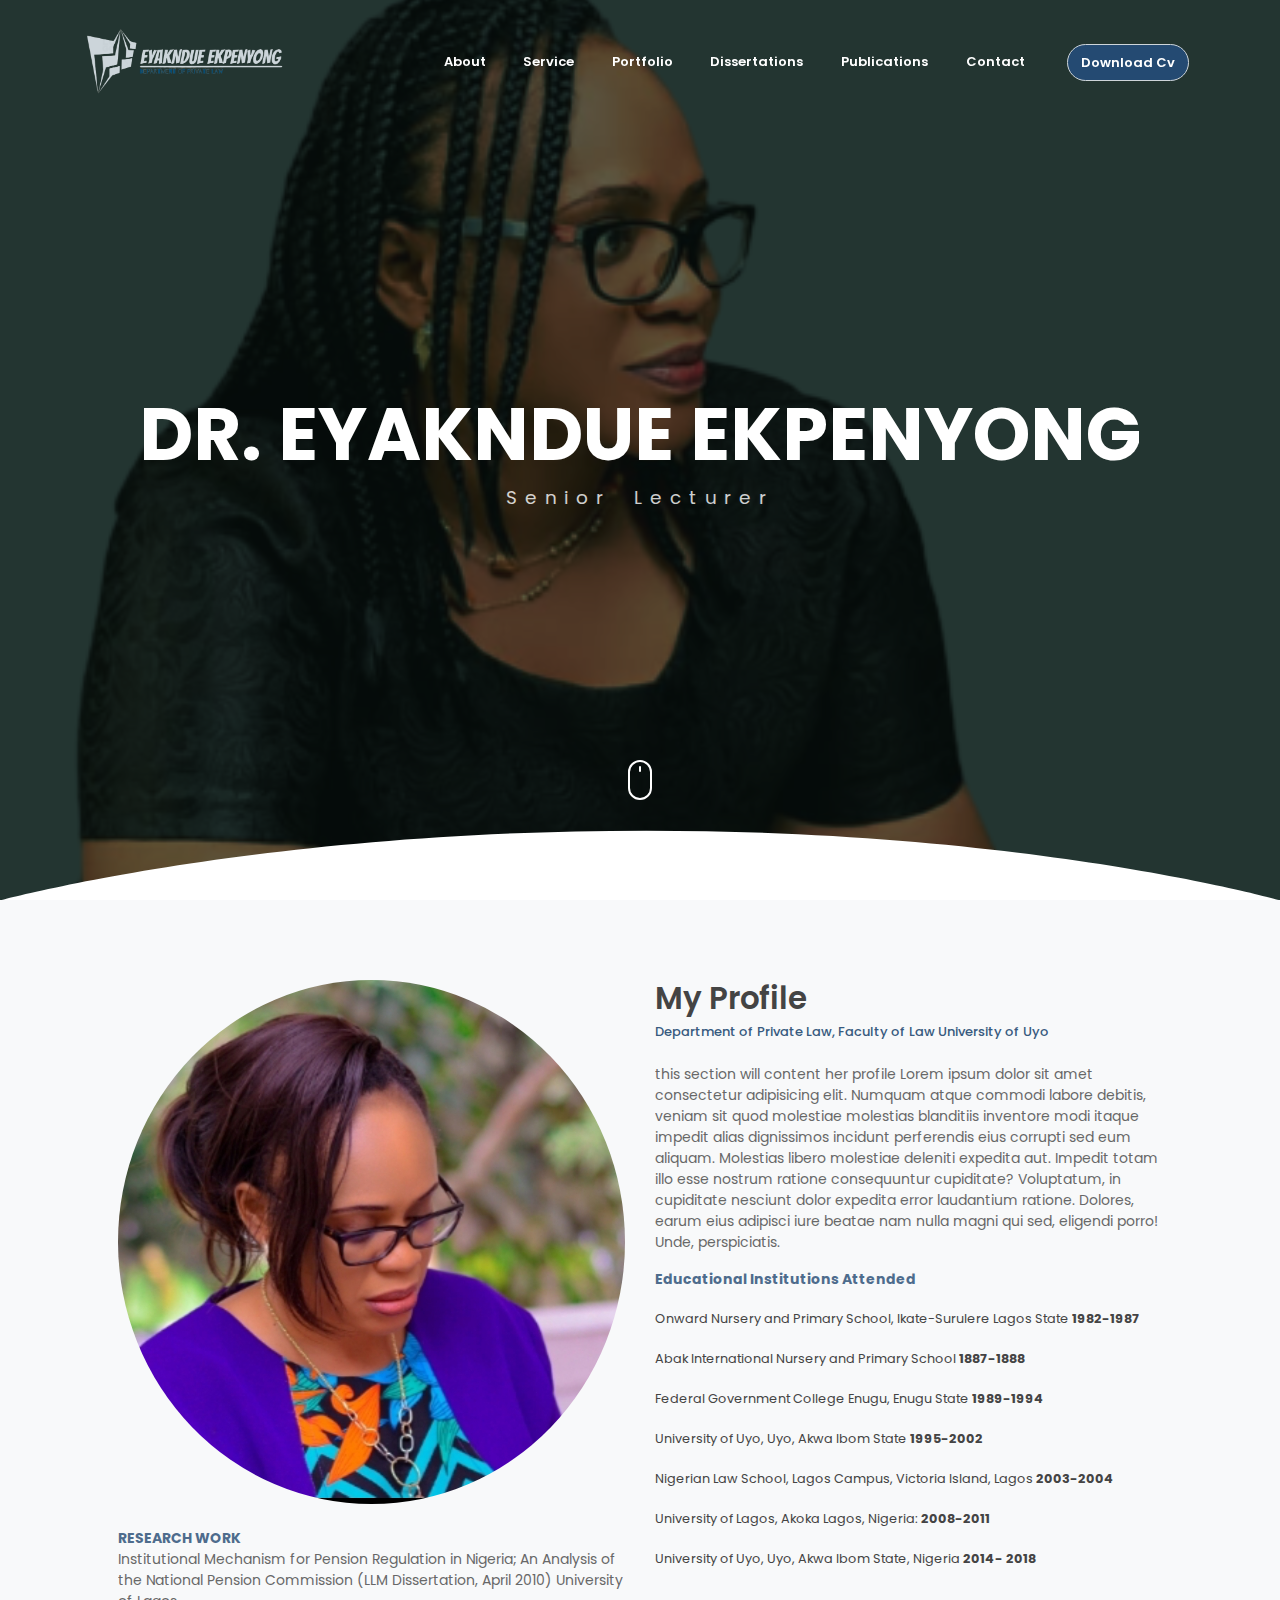
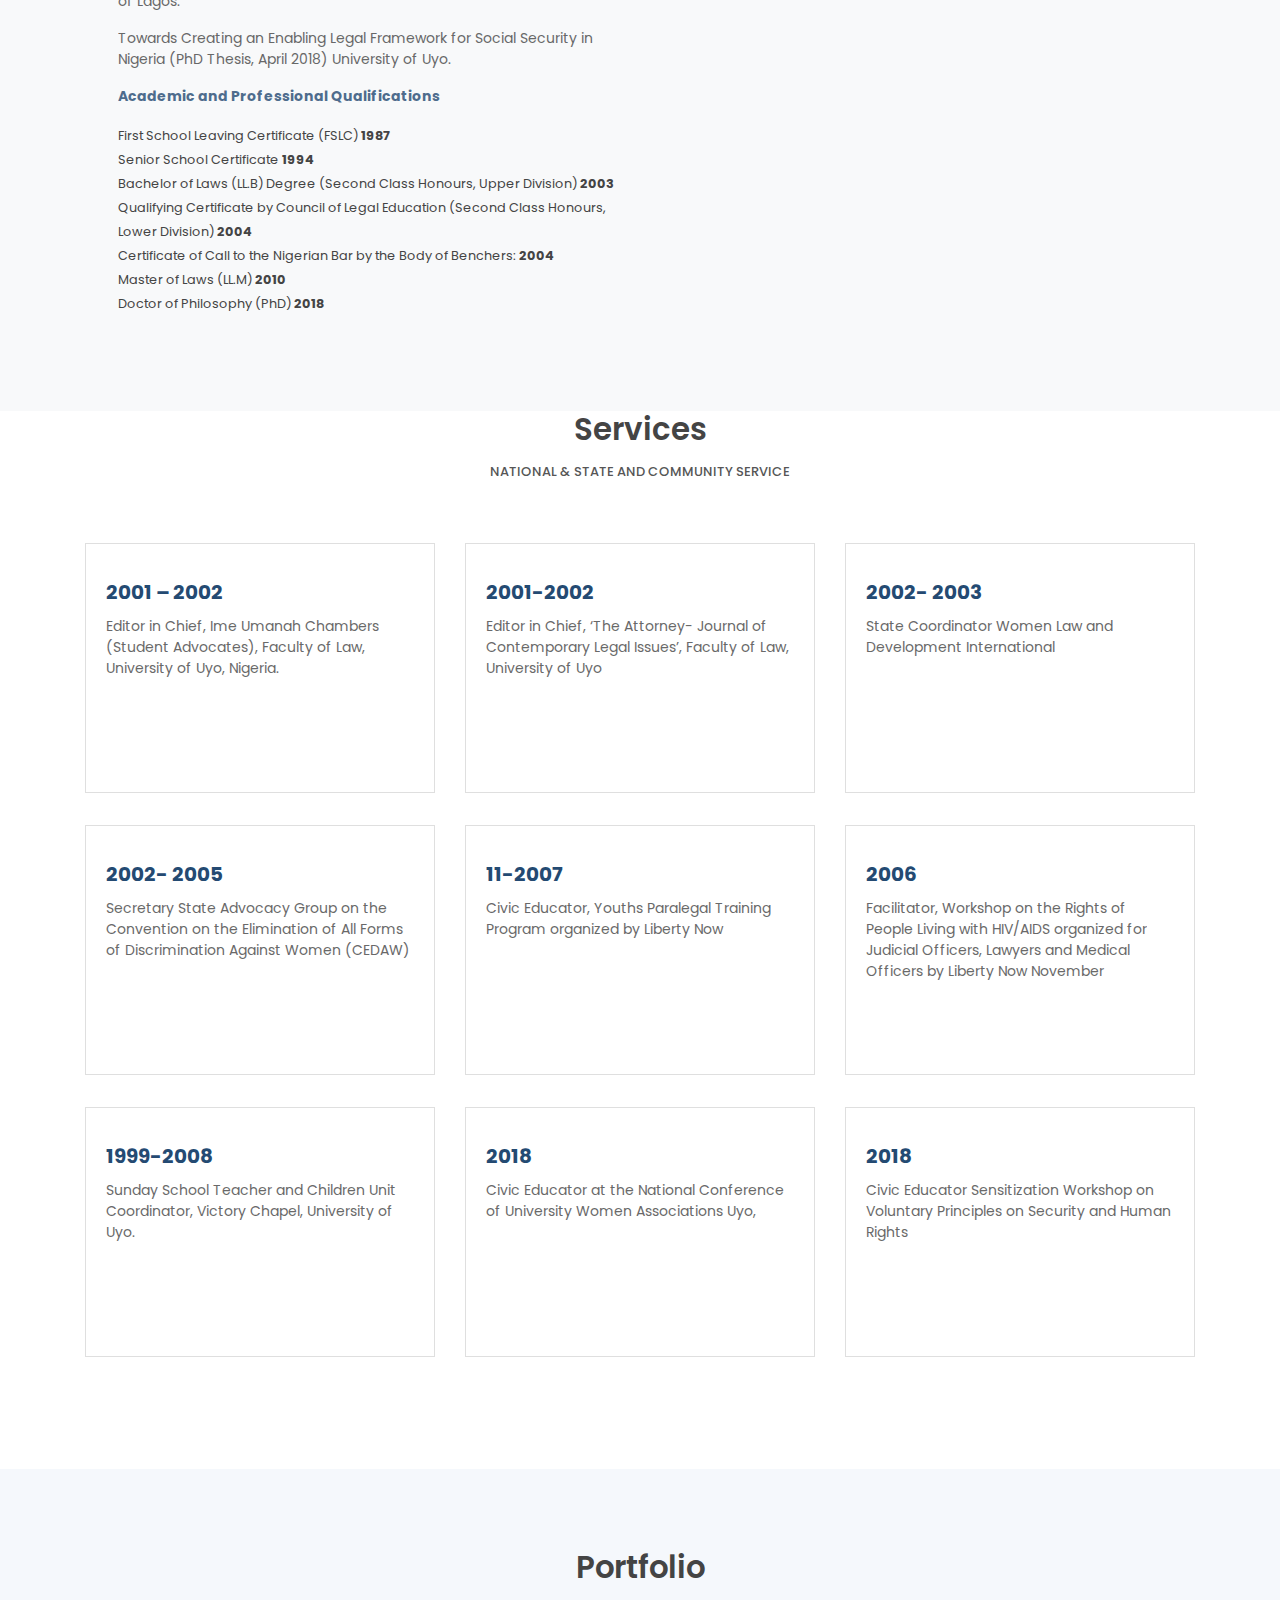
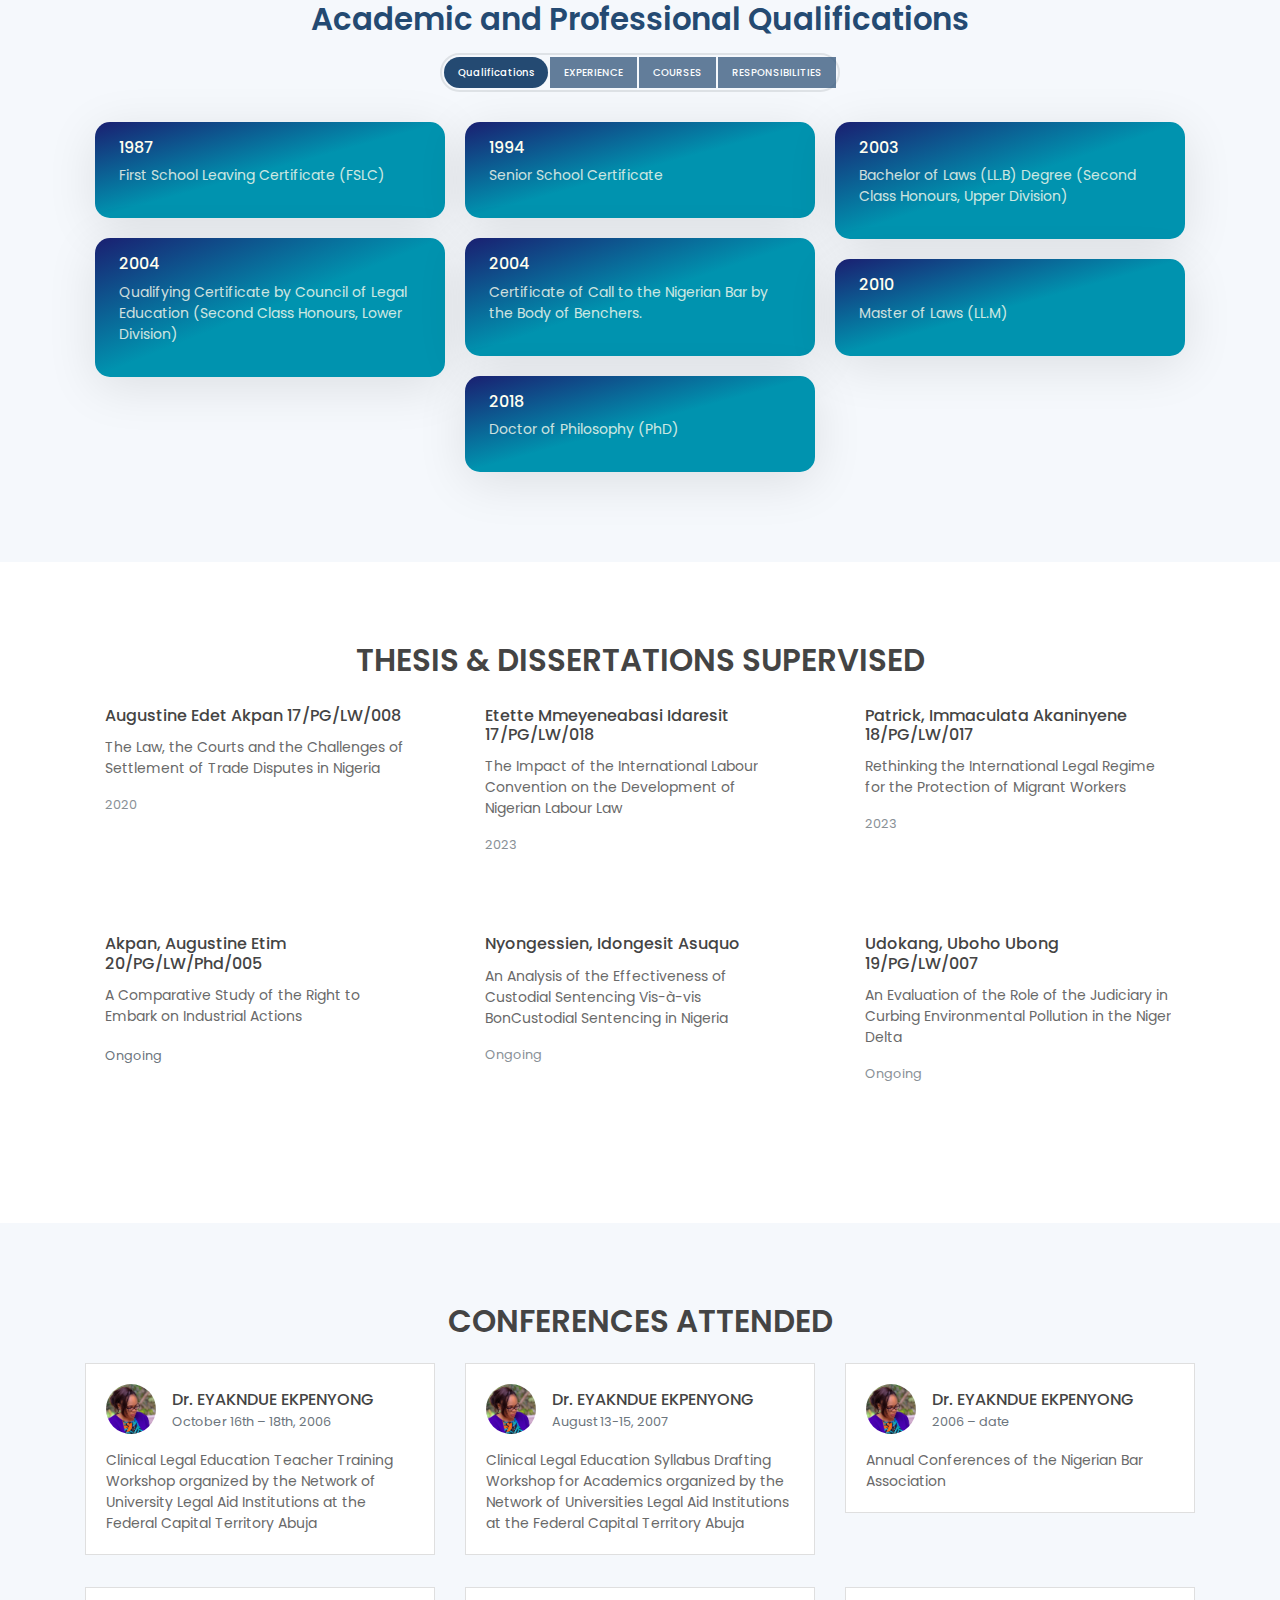
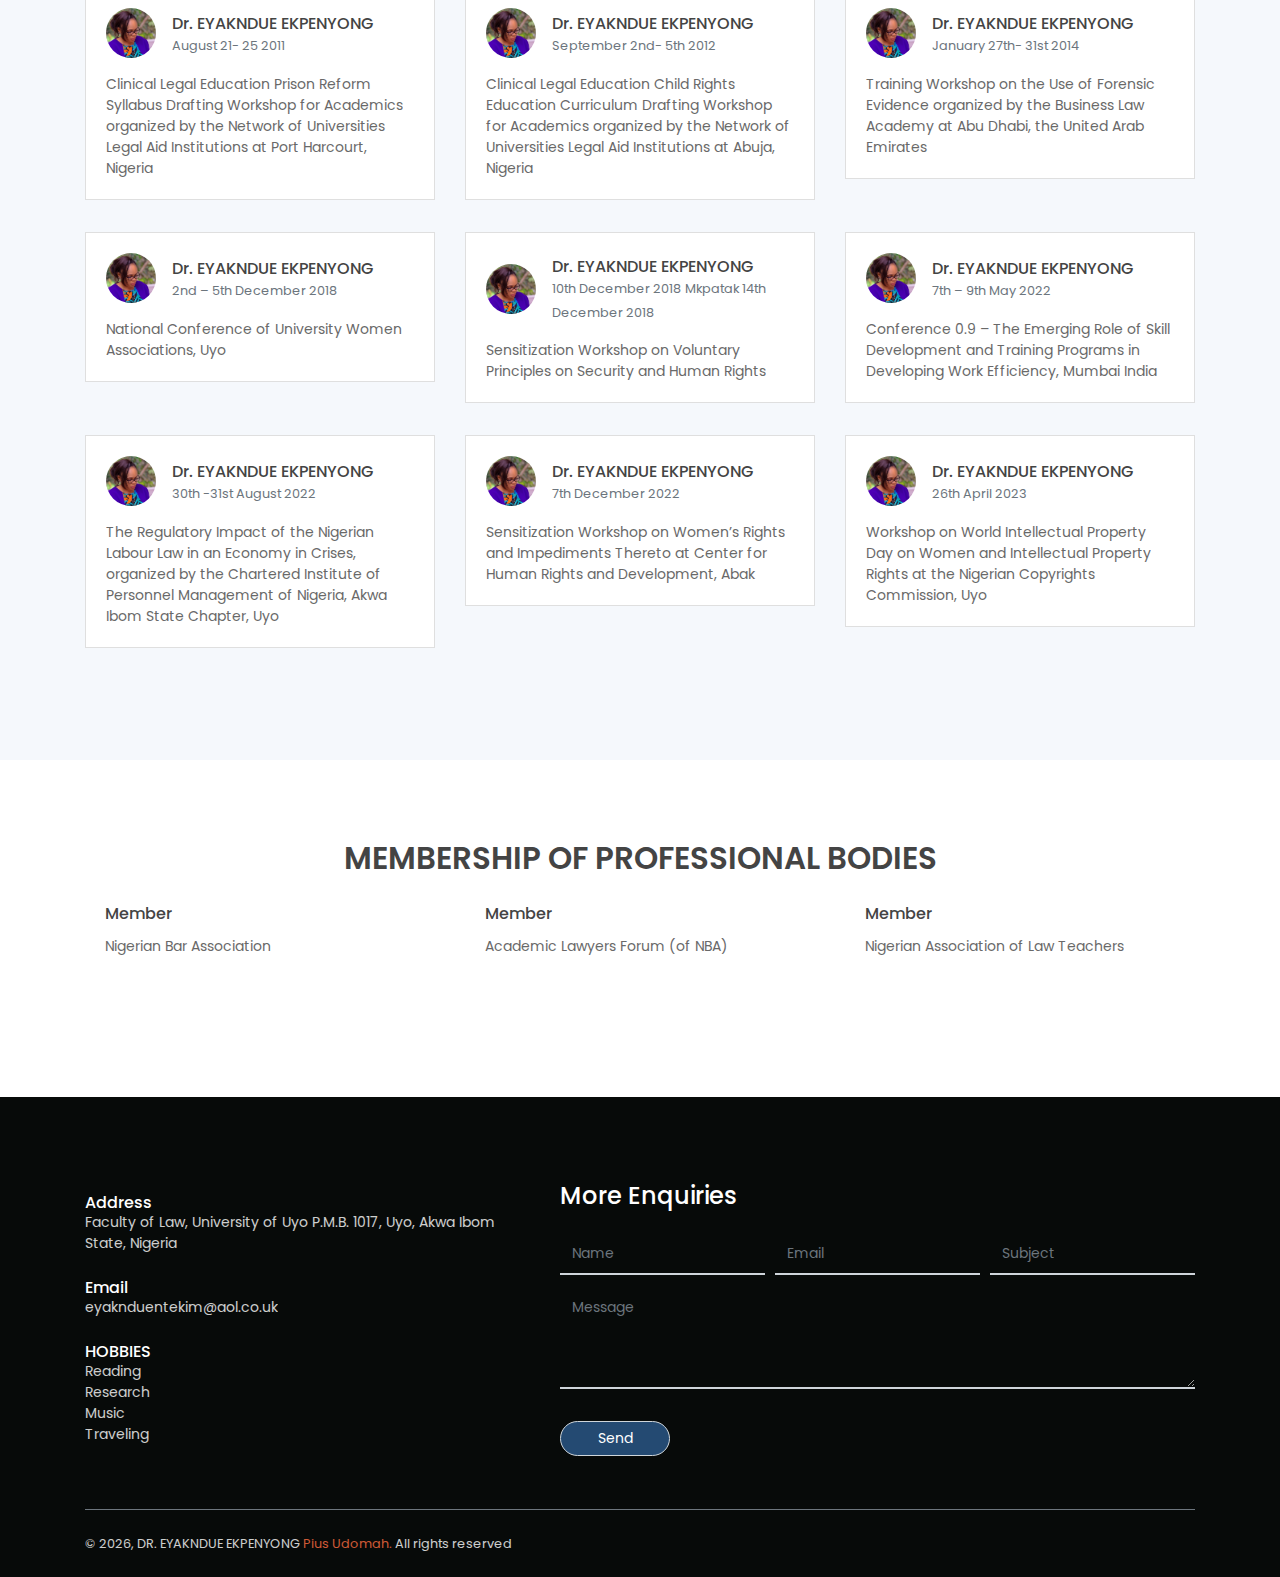
==== commit 9c278e1e: "init" ====
--- a/index.html
+++ b/index.html
@@ -82,6 +82,7 @@
 
 
     <!-- About Section -->
+    <div id="homeabout"></div>
     <section class="section bg-light" id="about">
         <div class="container">
             <div class="row justify-content-between gap">
@@ -275,7 +276,7 @@
         <div class="container">
             <h6 class="section-title text-center">Portfolio</h6>
             <h6 class="section-title text-center text-primary change-text">Academic and Professional Qualifications</h6>
-            <div class="filters small-font">
+            <div class="filters small-font  flex-sm-row">
                 <a href="#" data-filter=".new" class="active changeContent_1">
                     Qualifications
                 </a>
@@ -928,8 +929,8 @@
 
     <section class="section">
         <div class="container">
-            <h6 class="section-title mb-0 text-center">Latest Articles</h6>
-            <h6 class="section-subtitle mb-5 text-center">Architecto provident deserunt eveniet libero</h6>
+            <h6 class="section-title mb-0 text-center">MEMBERSHIP OF PROFESSIONAL BODIES</h6>
+            <!-- <h6 class="section-subtitle mb-5 text-center">Architecto provident deserunt eveniet libero</h6> -->
 
             <div class="row">
                 <div class="col-md-4">
@@ -981,8 +982,14 @@
                         P.M.B. 1017, Uyo, Akwa Ibom State, Nigeria</p>
 
                     <h6 class="mb-0">Email</h6>
-                    <p class="mb-0">eyaknduentekim@aol.co.uk</p>
-                    <p></p>
+                    <p class="mb-4">eyaknduentekim@aol.co.uk</p>
+
+                    <h6 class="mb-0">HOBBIES</h6>
+                    <p class="mb-0">Reading</p>
+                    <p class="mb-0">Research</p>
+                    <p class="mb-0">Music </p>
+                    <p class="mb-0">Traveling</p>
+                    
                 </div>
                 <div class="col-md-7">
                     <form action="mailto:eyaknduentekim@aol.co.uk">
